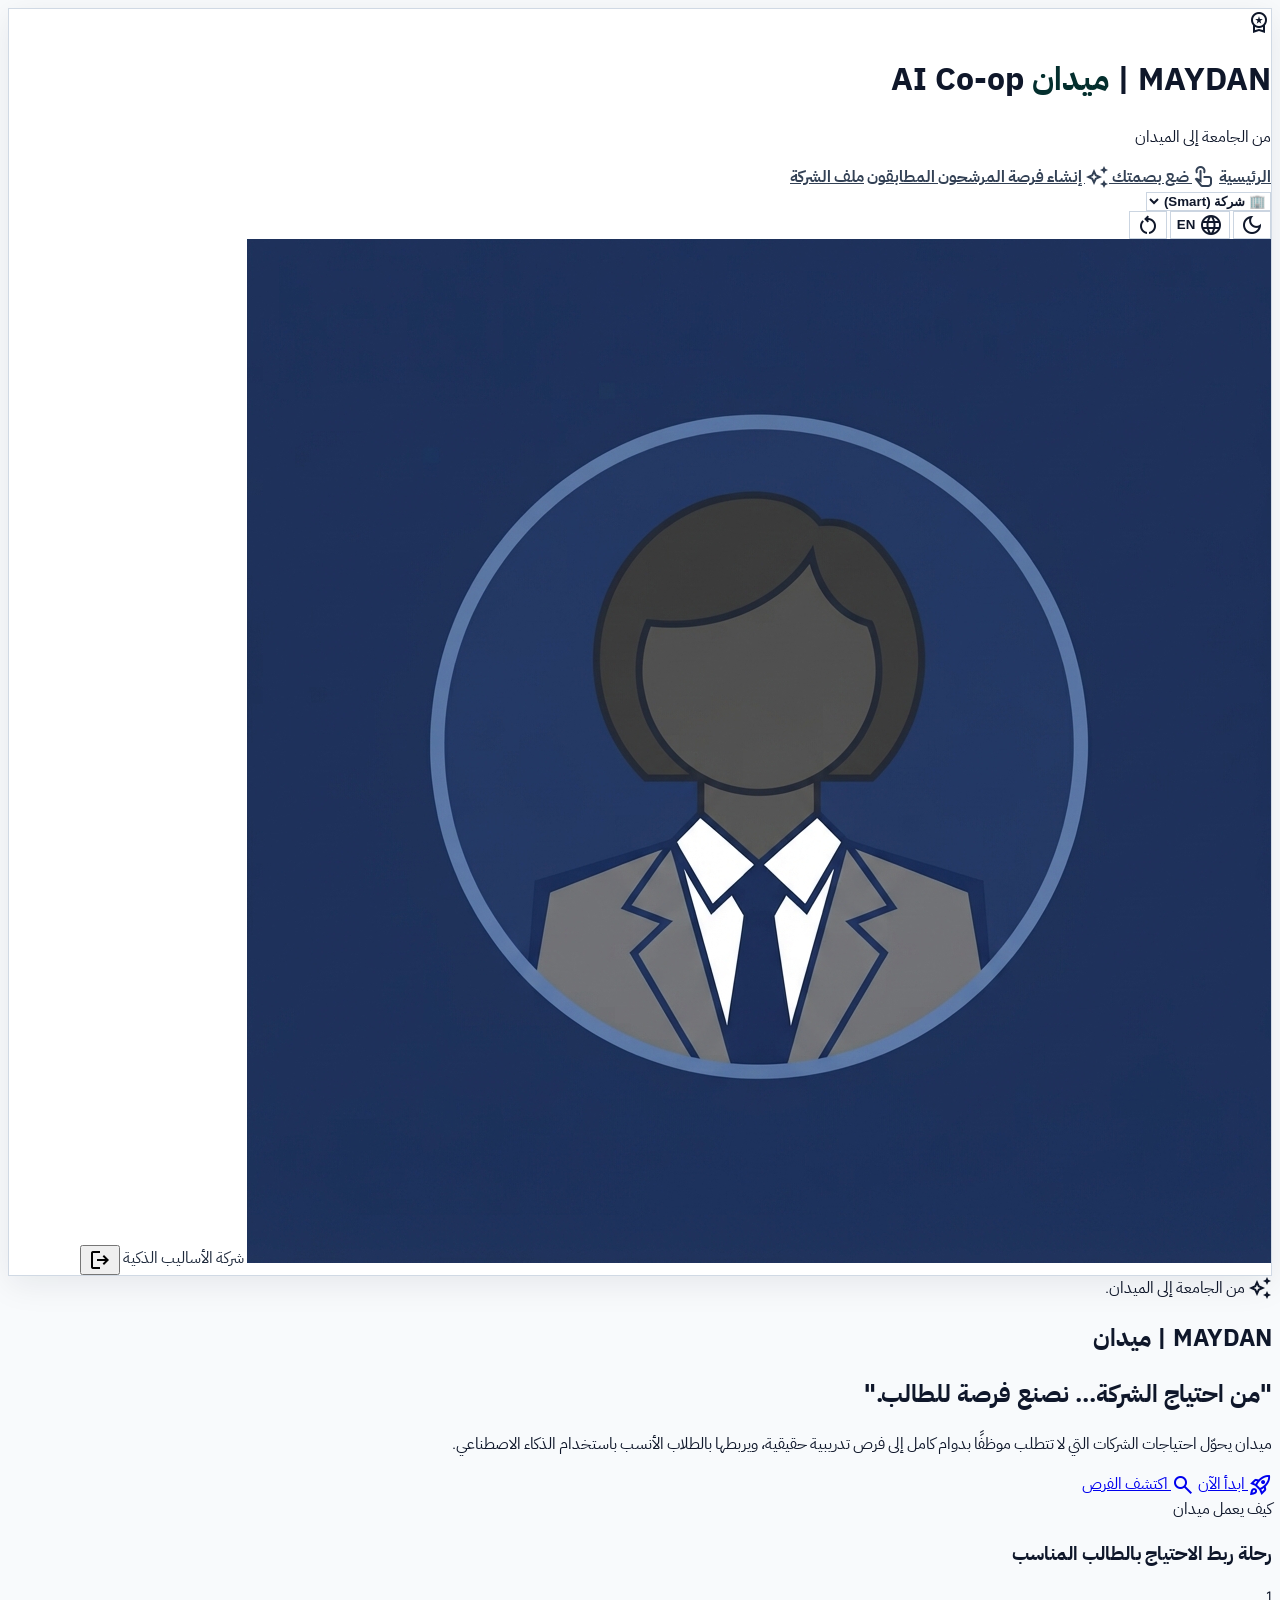
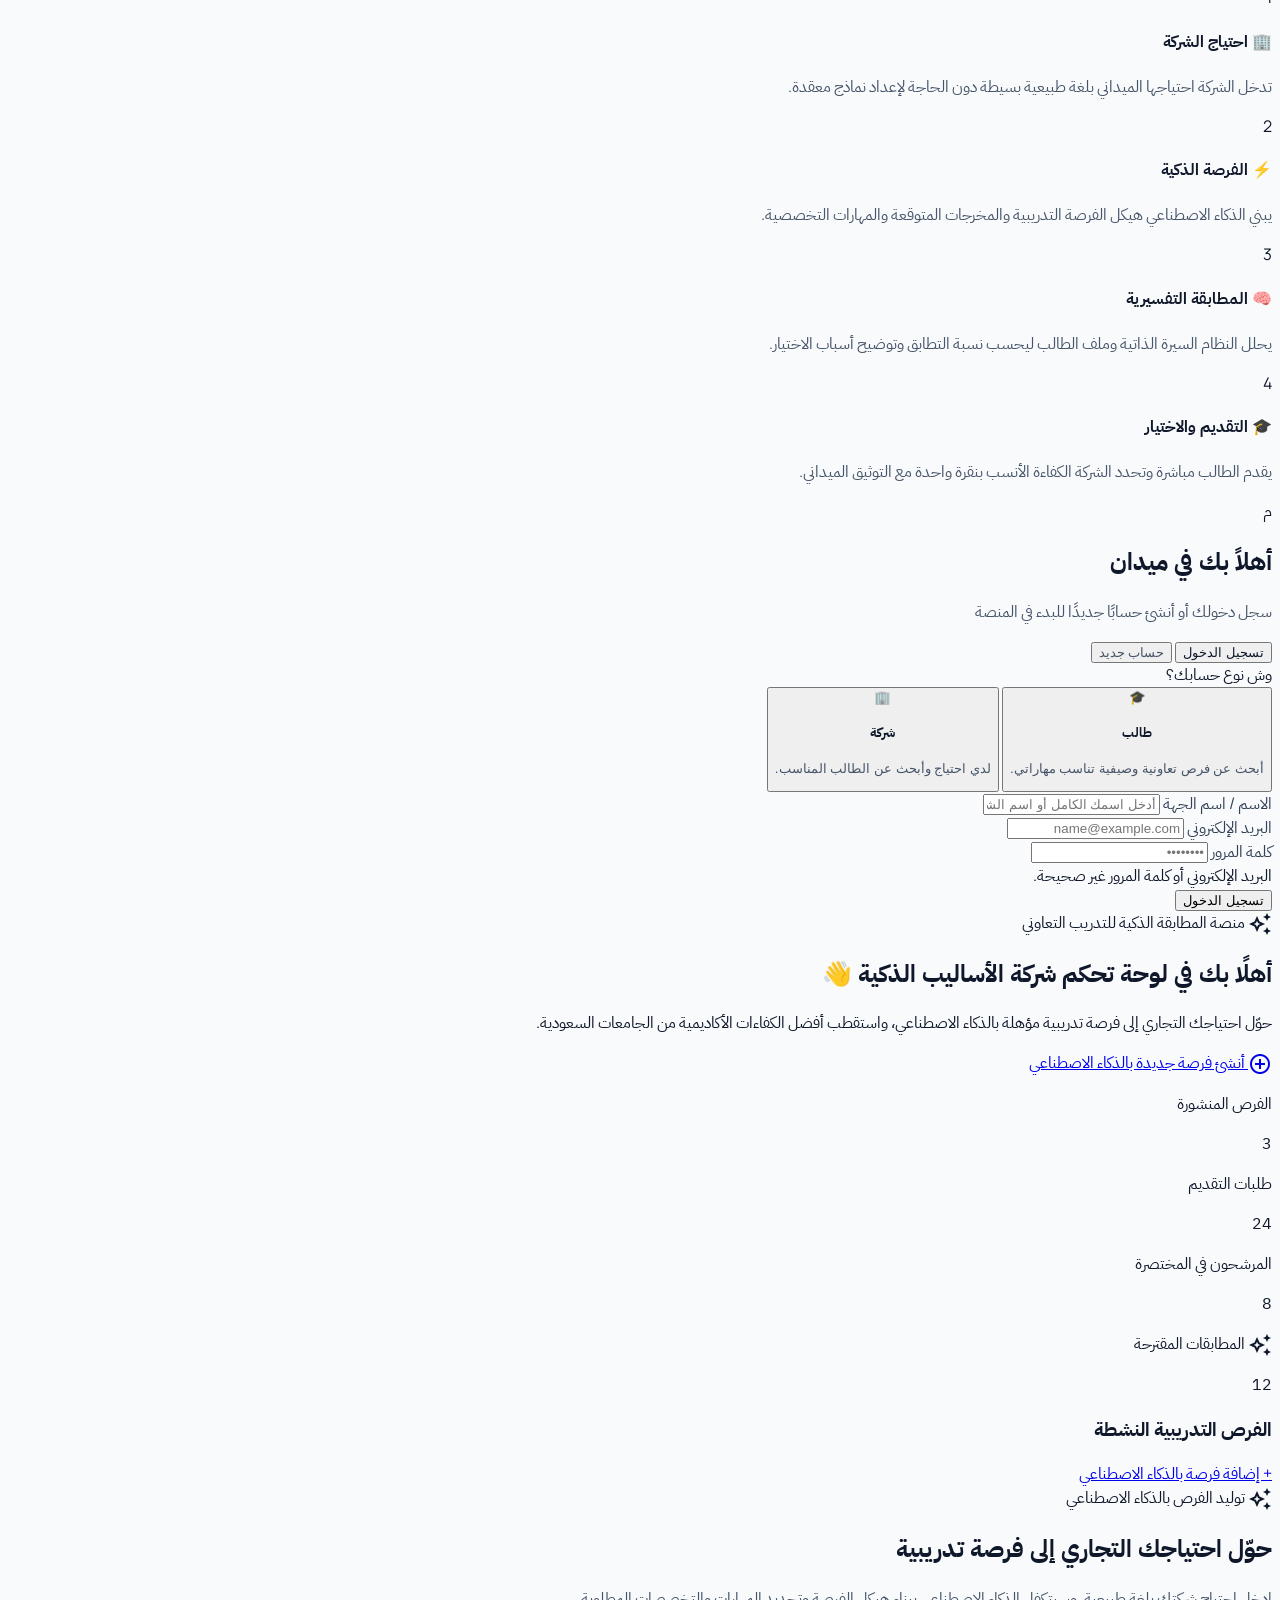
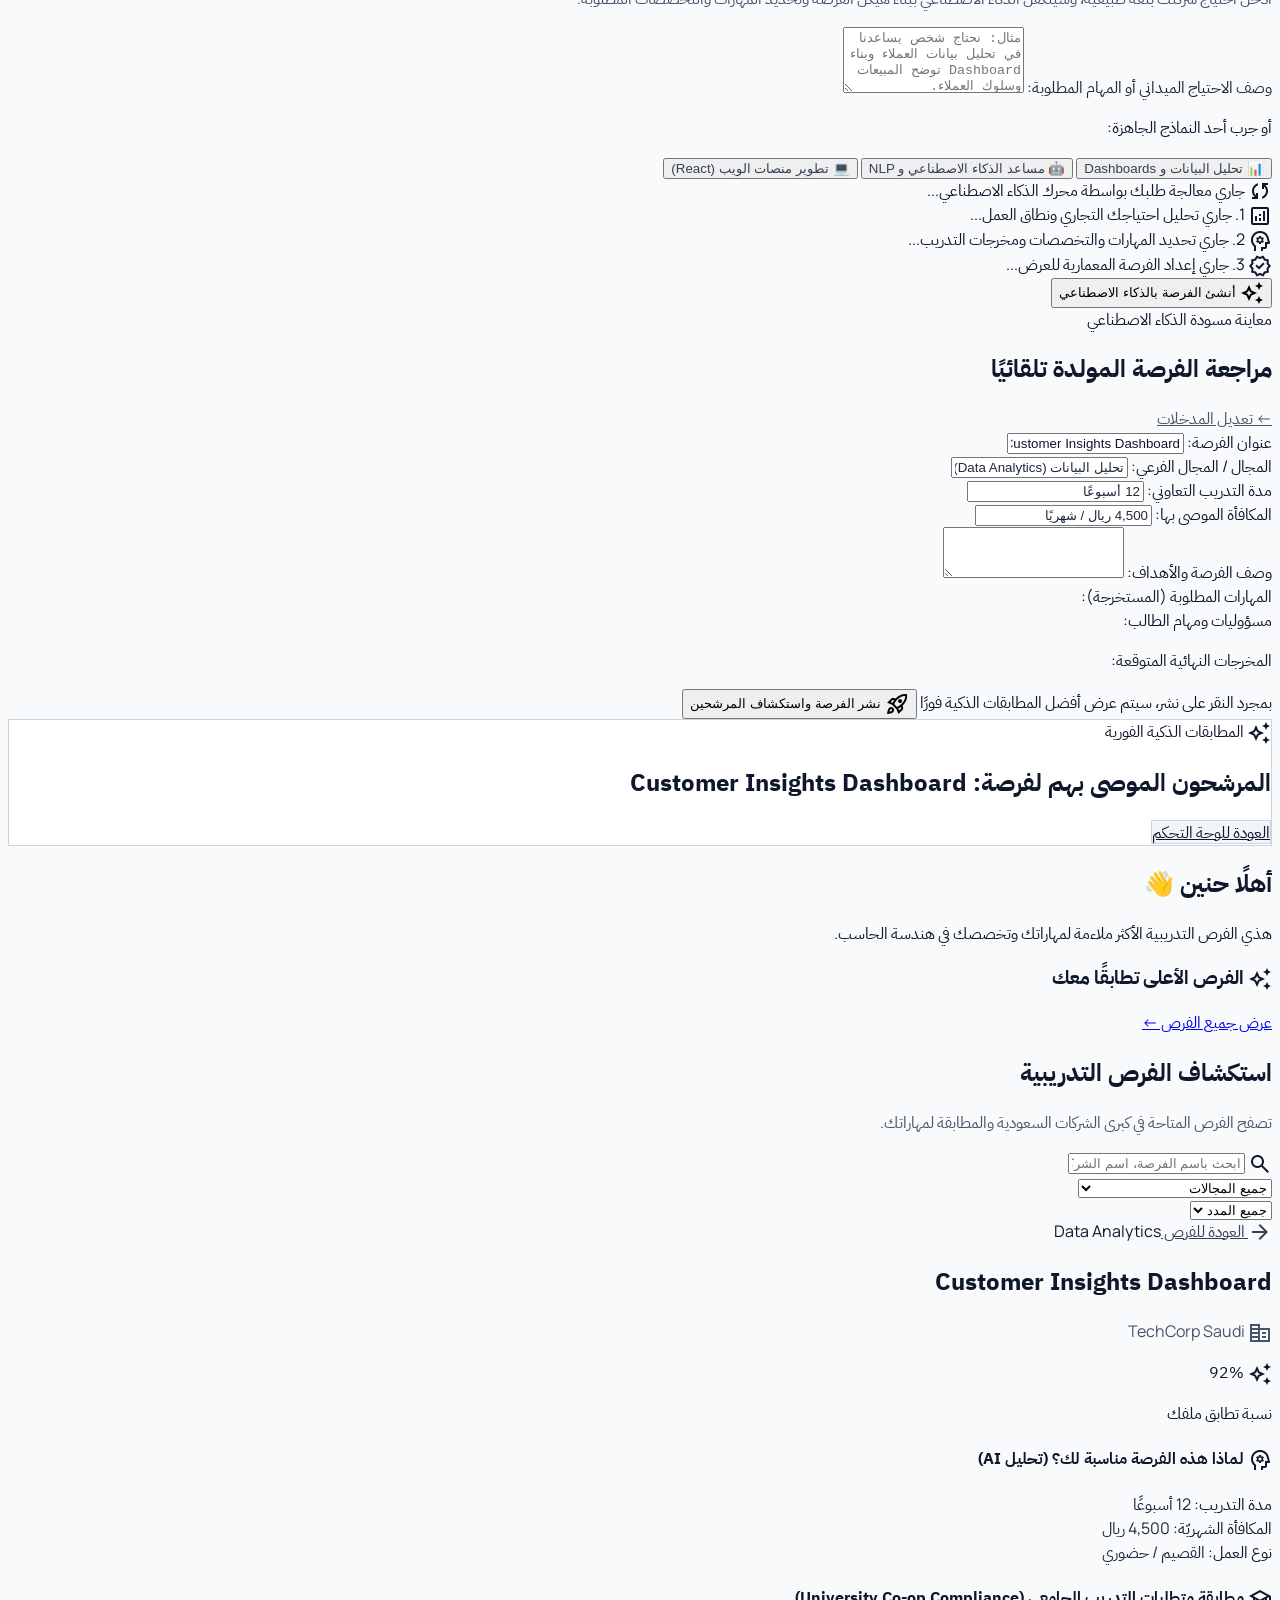
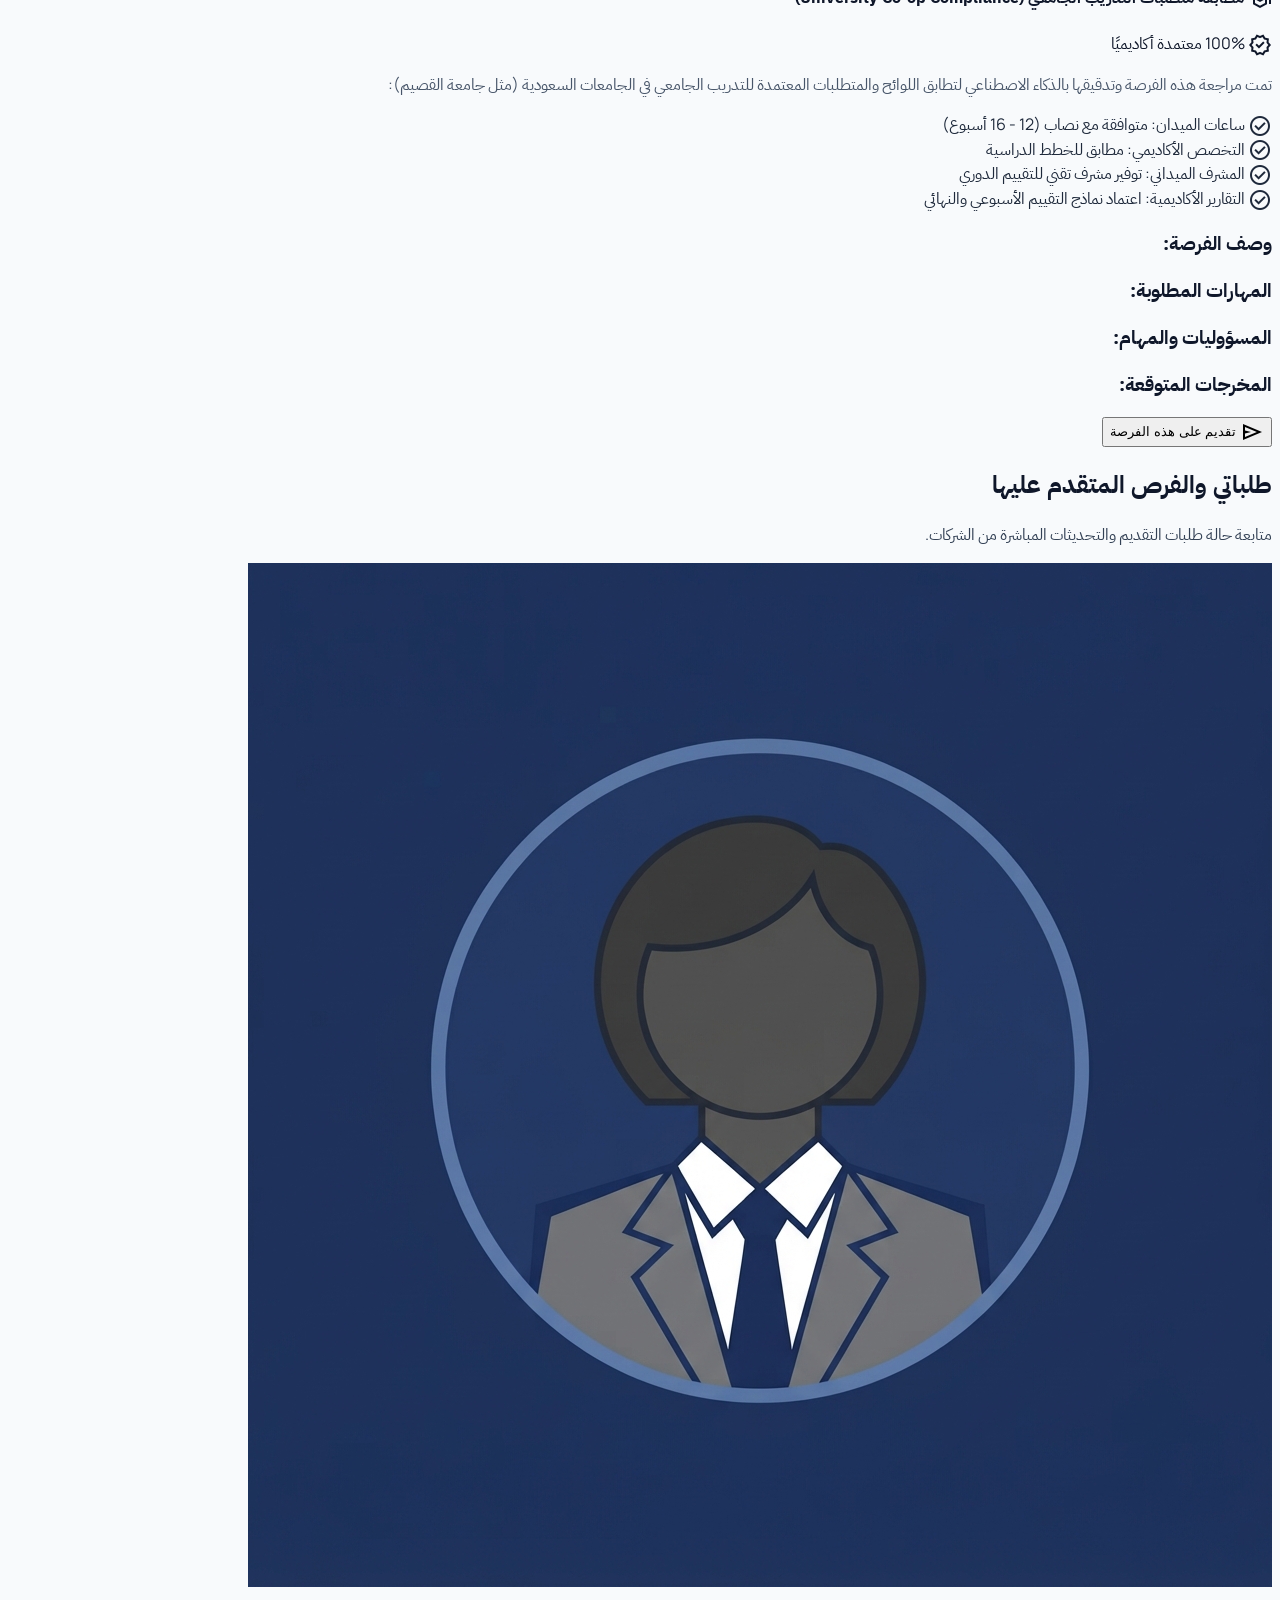
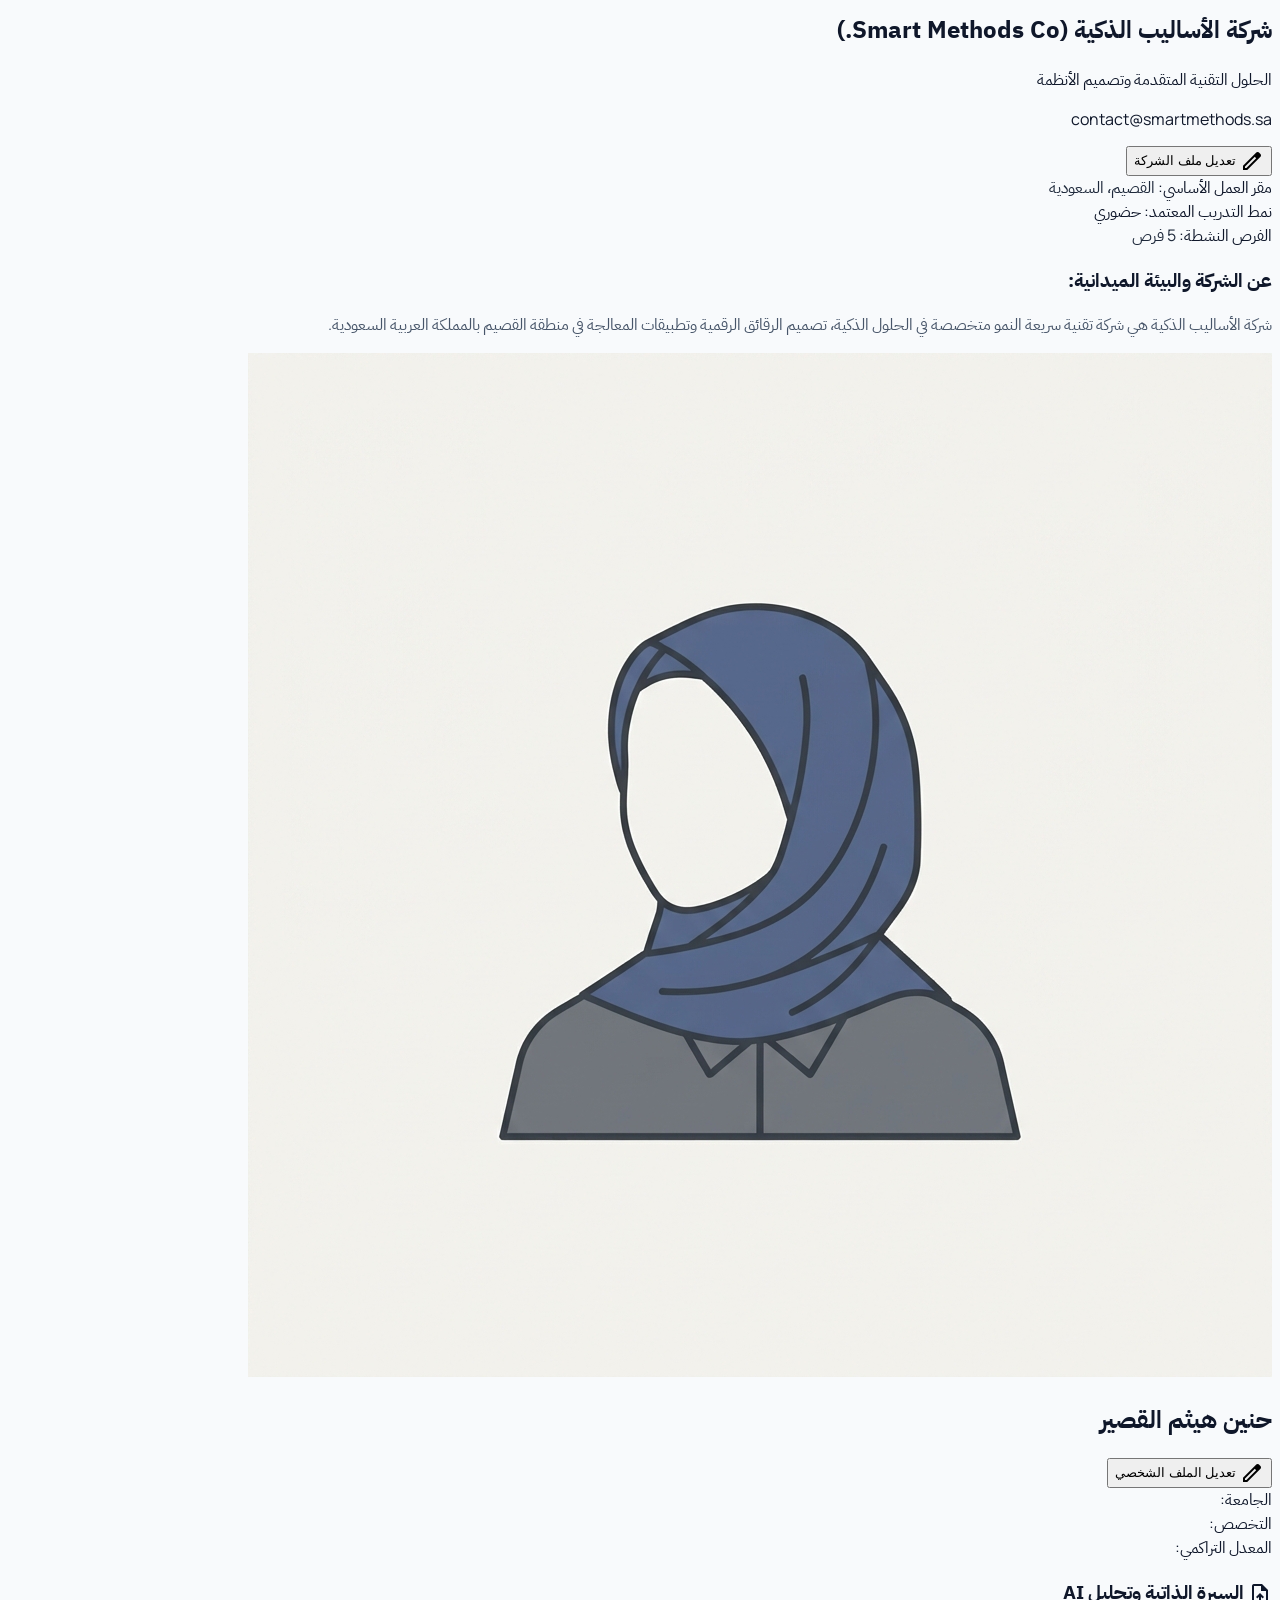
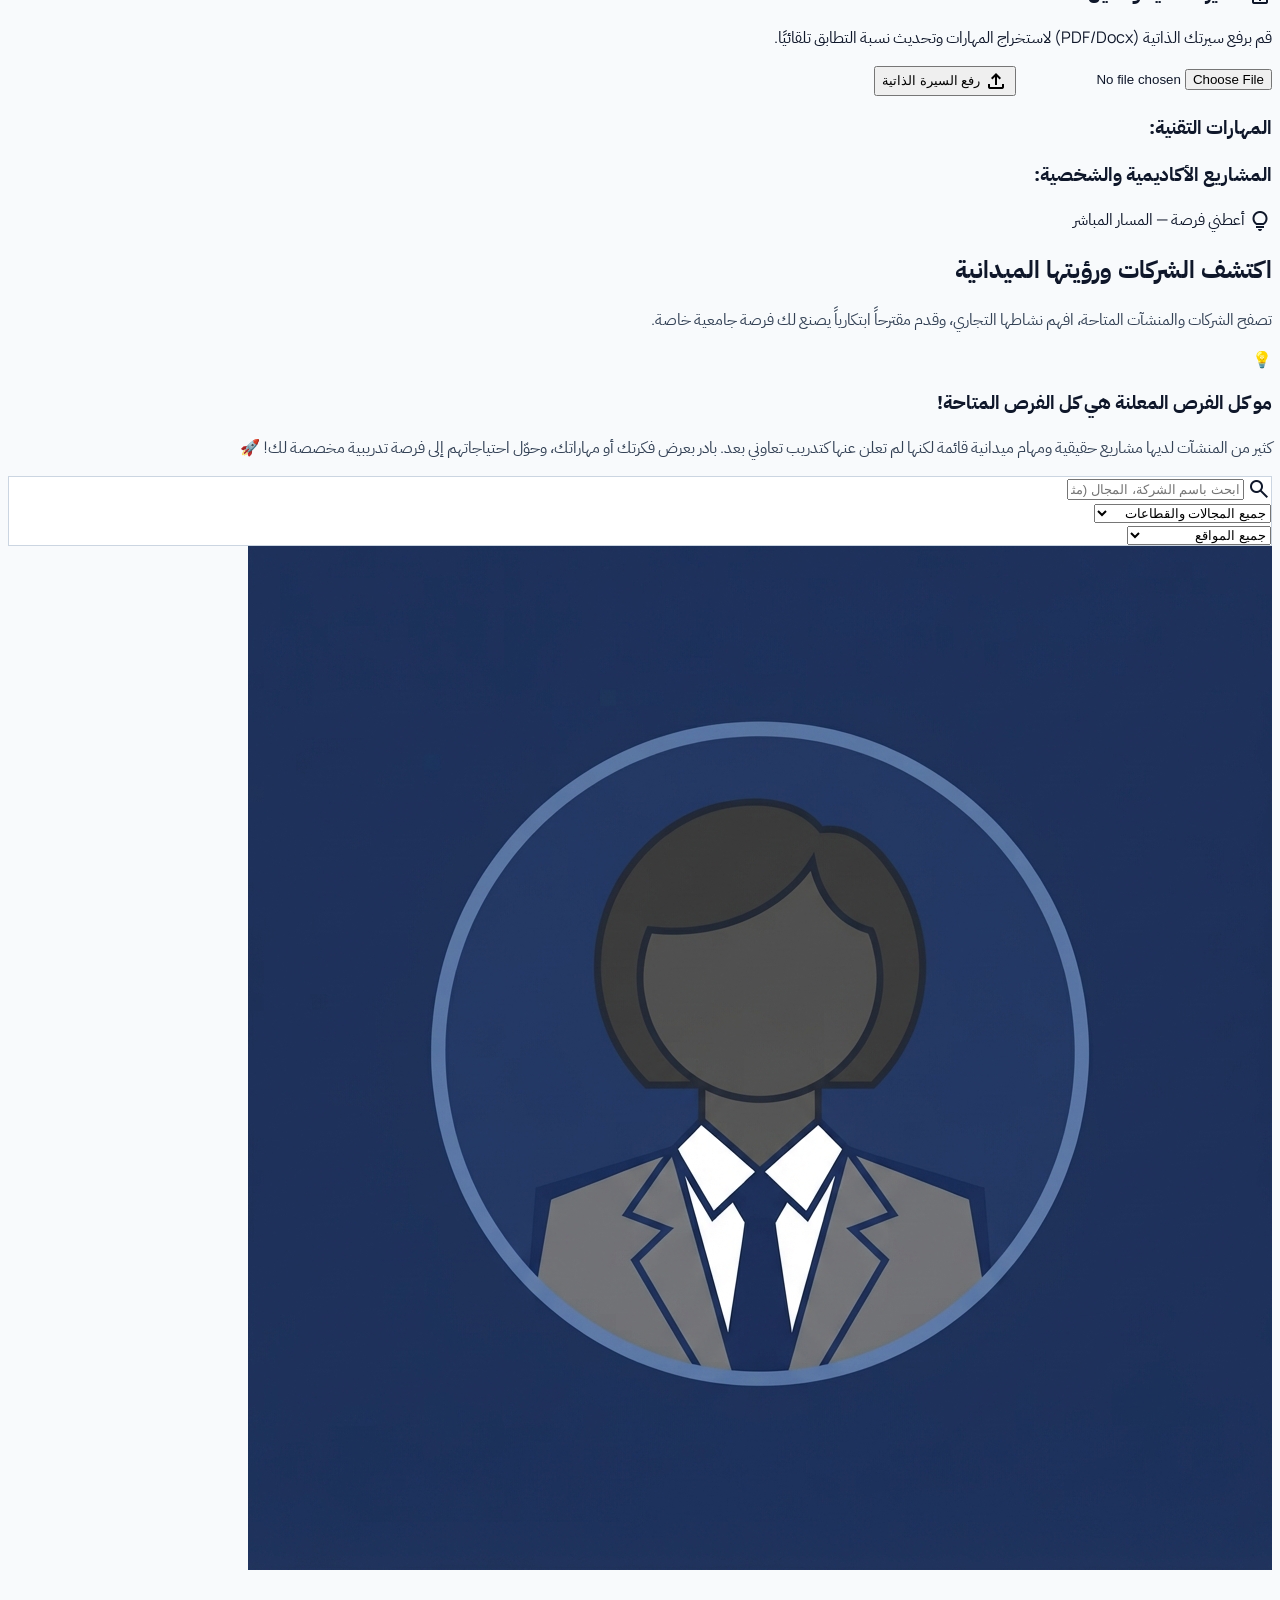
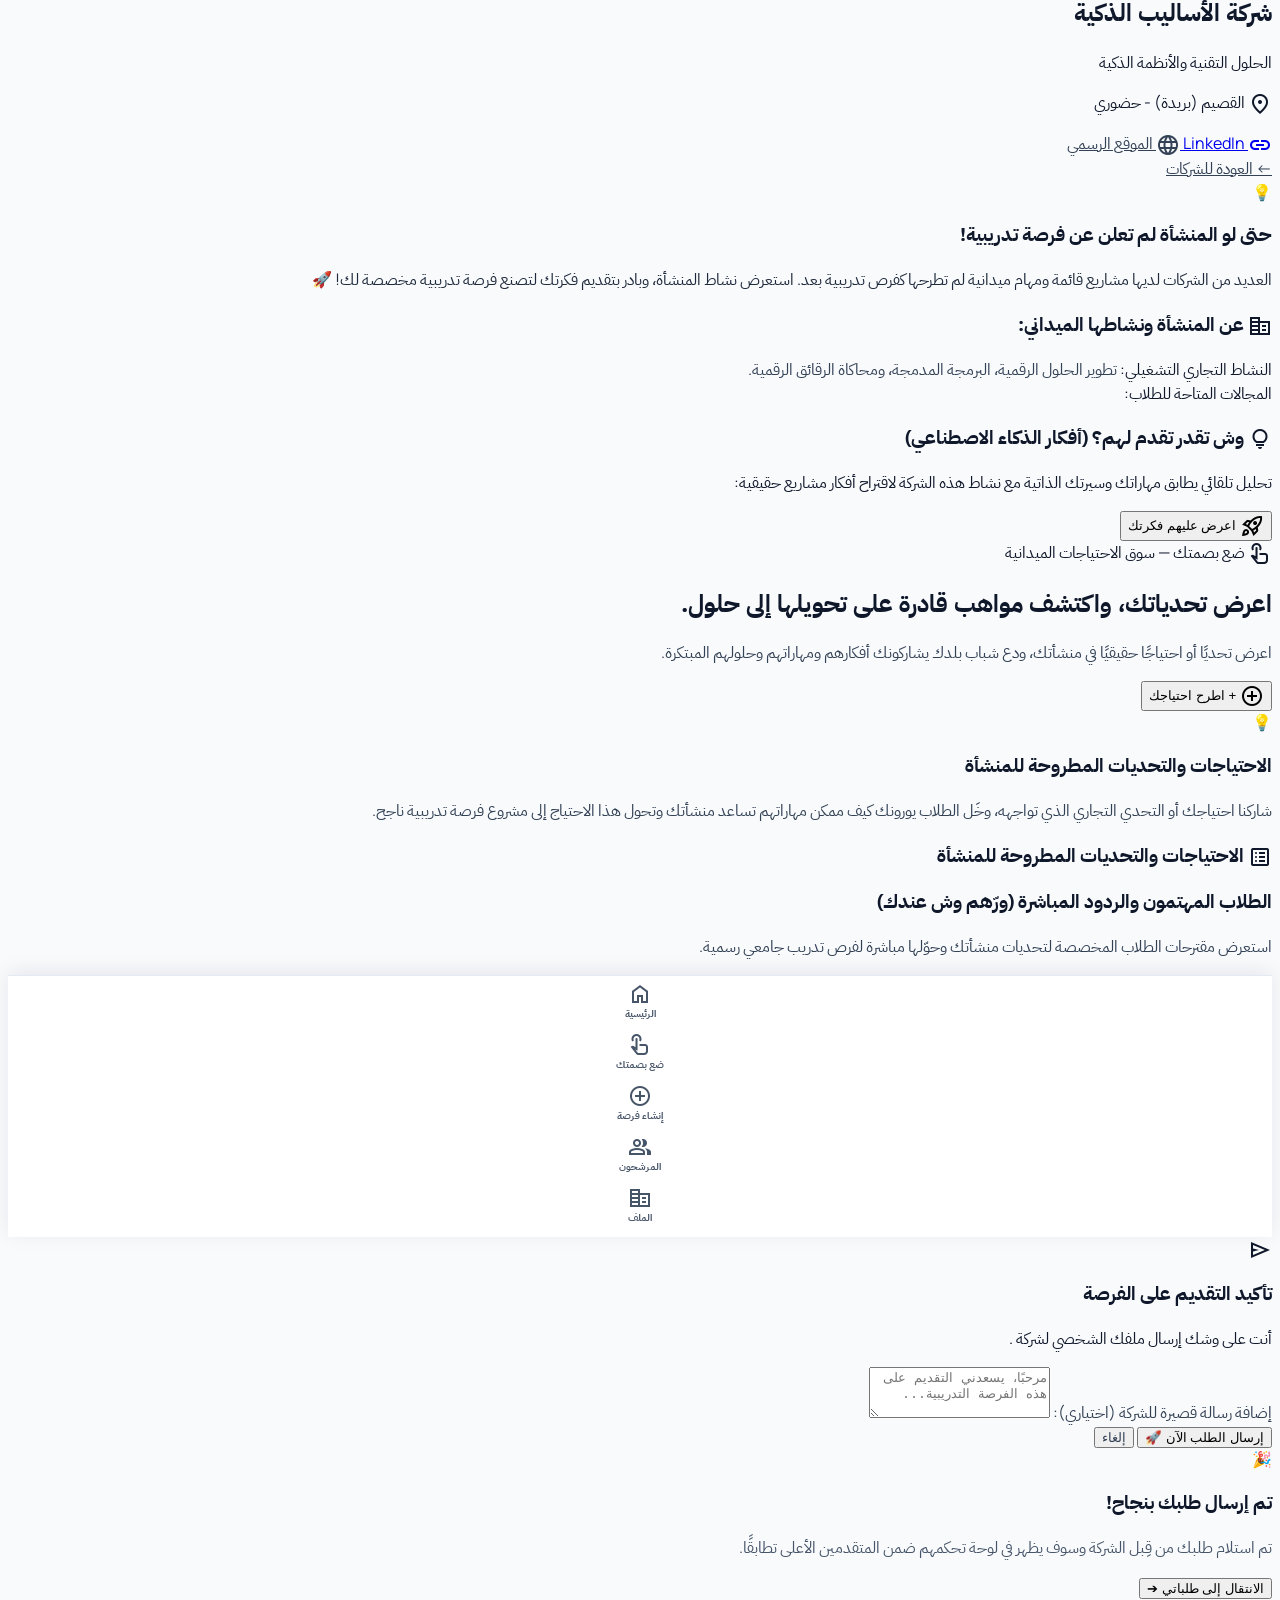
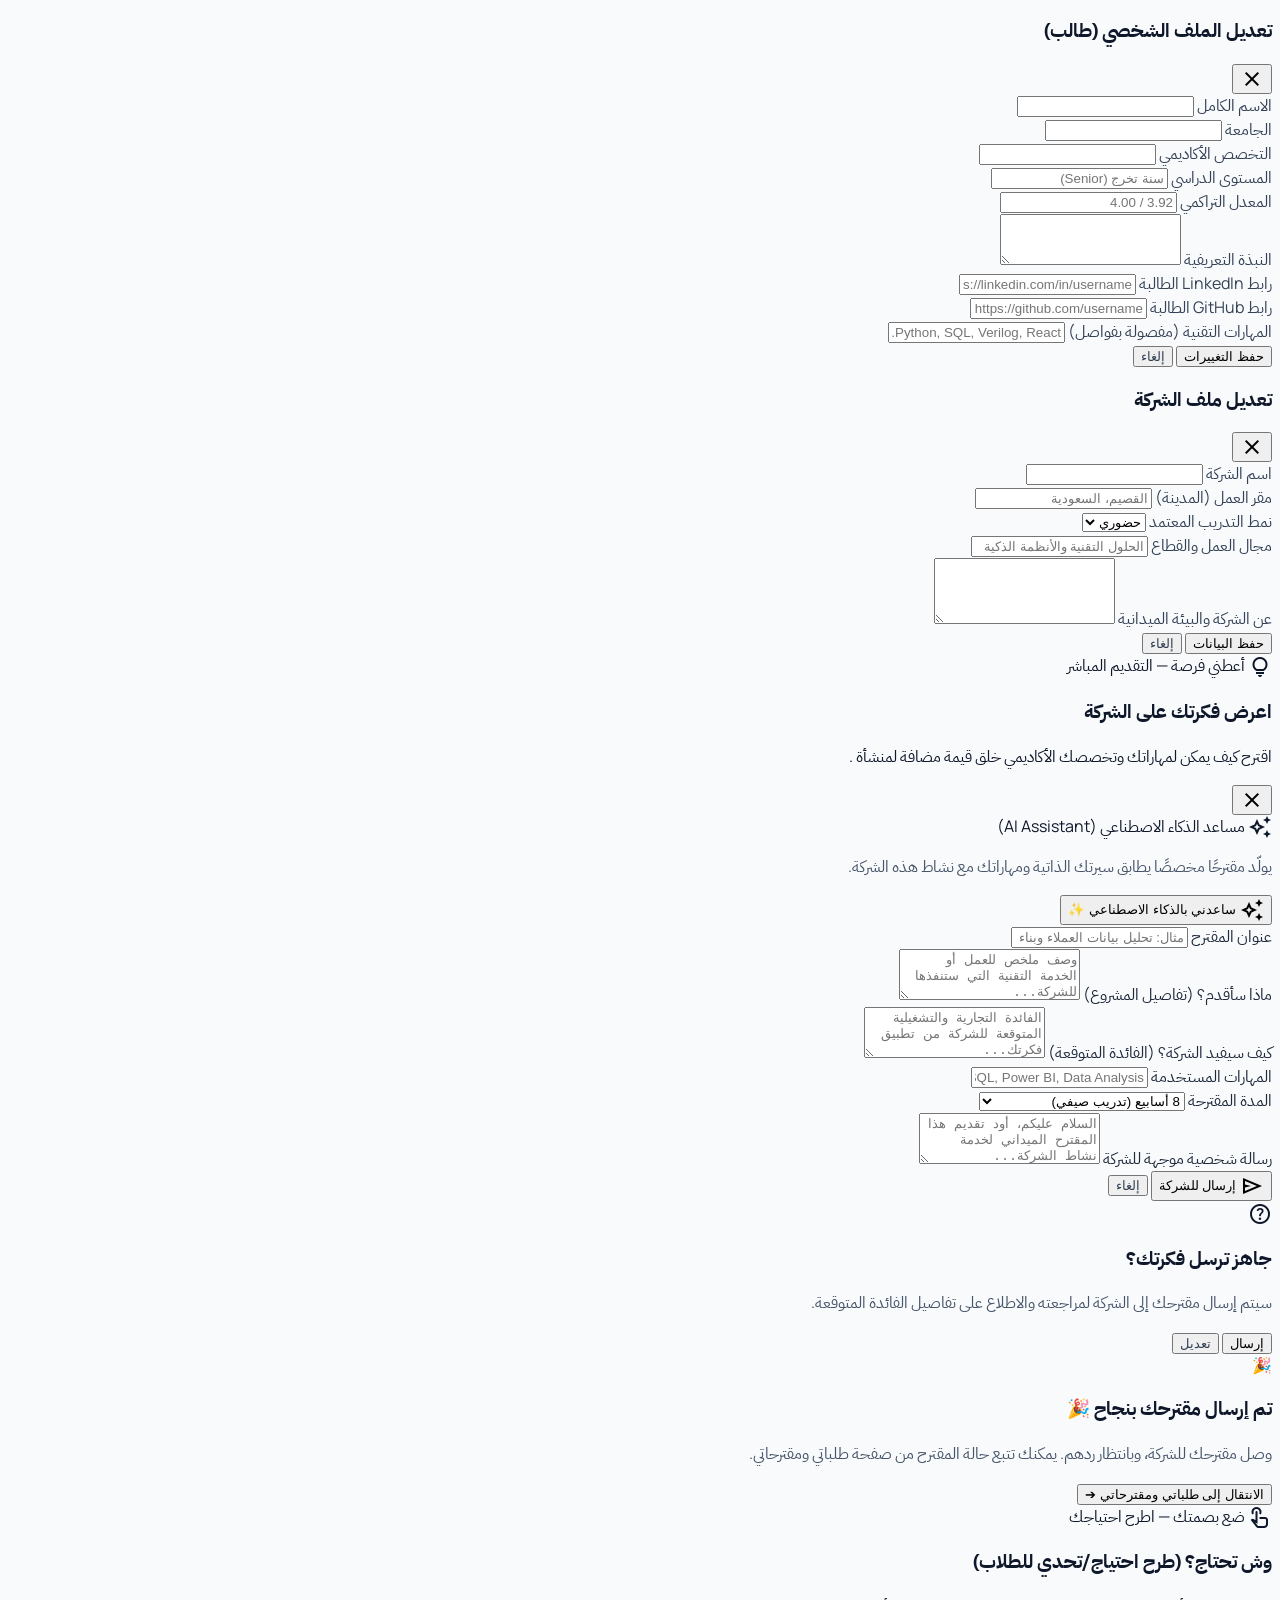
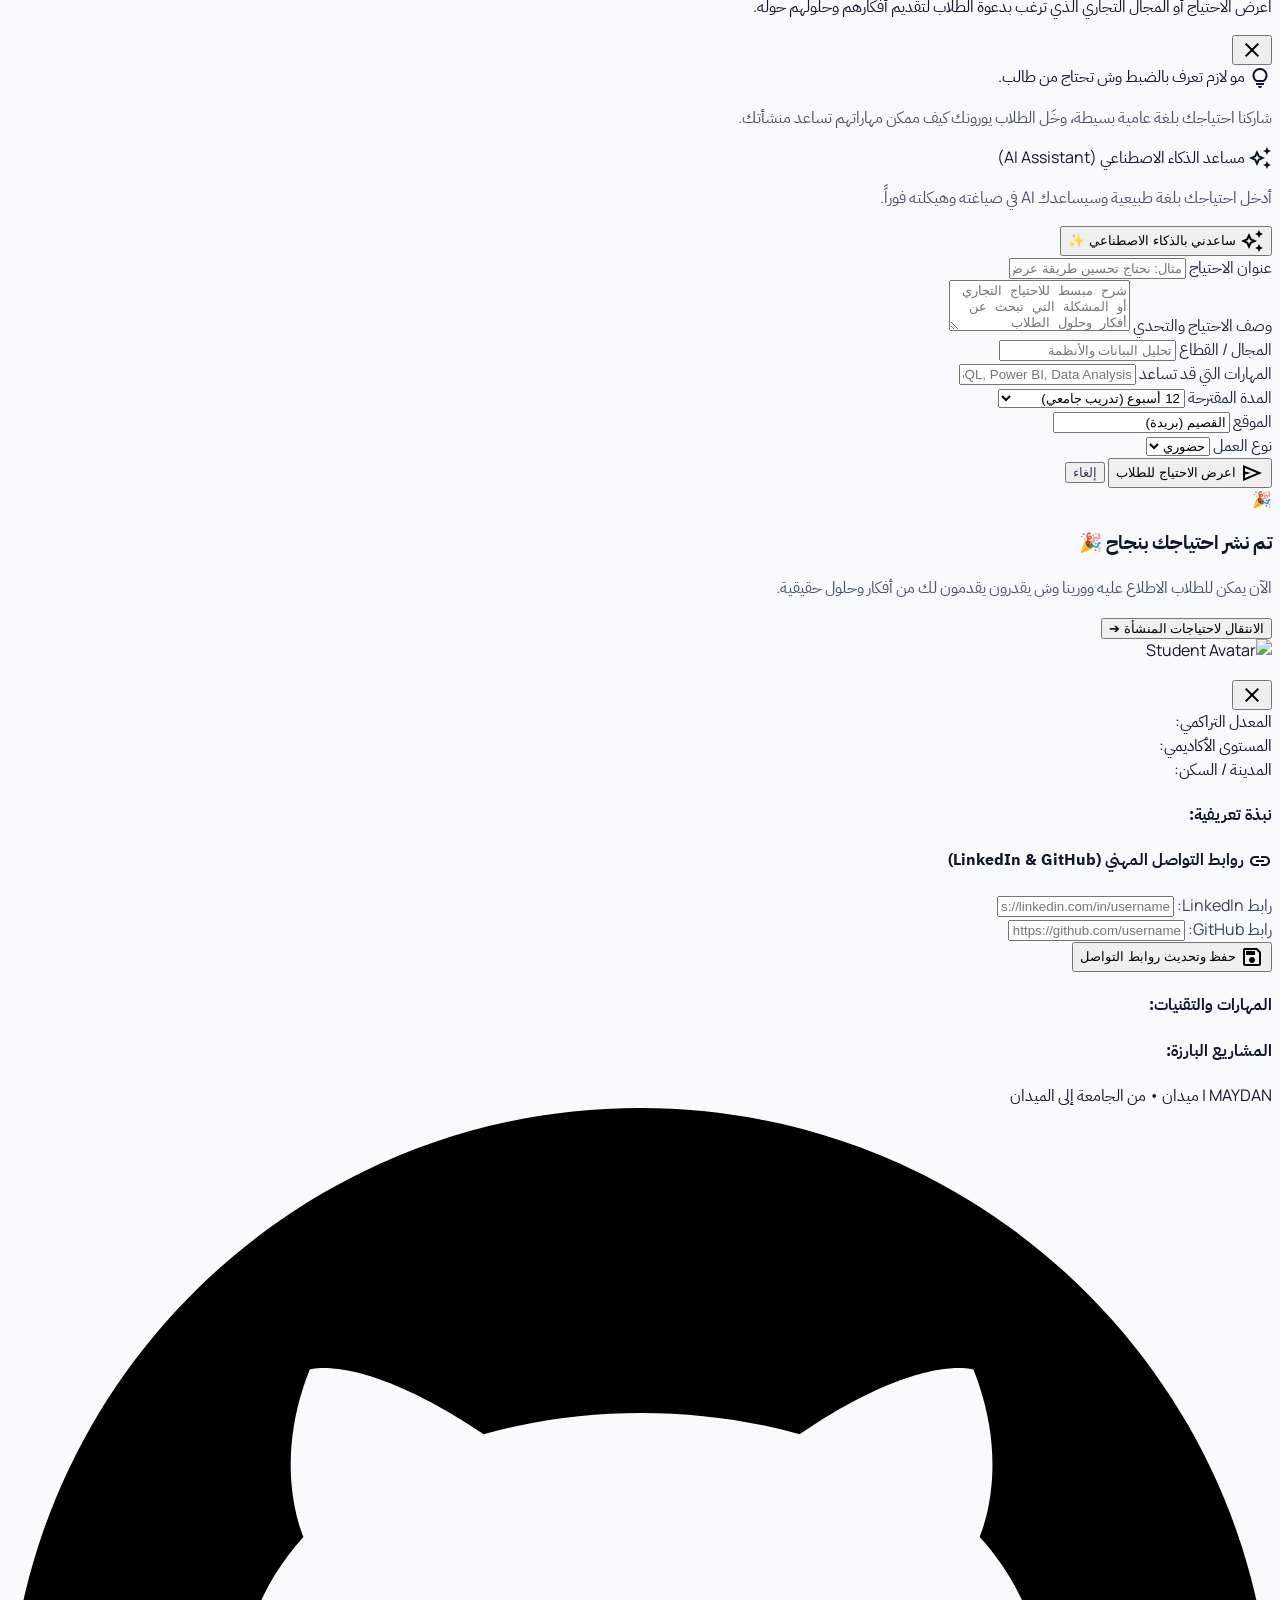
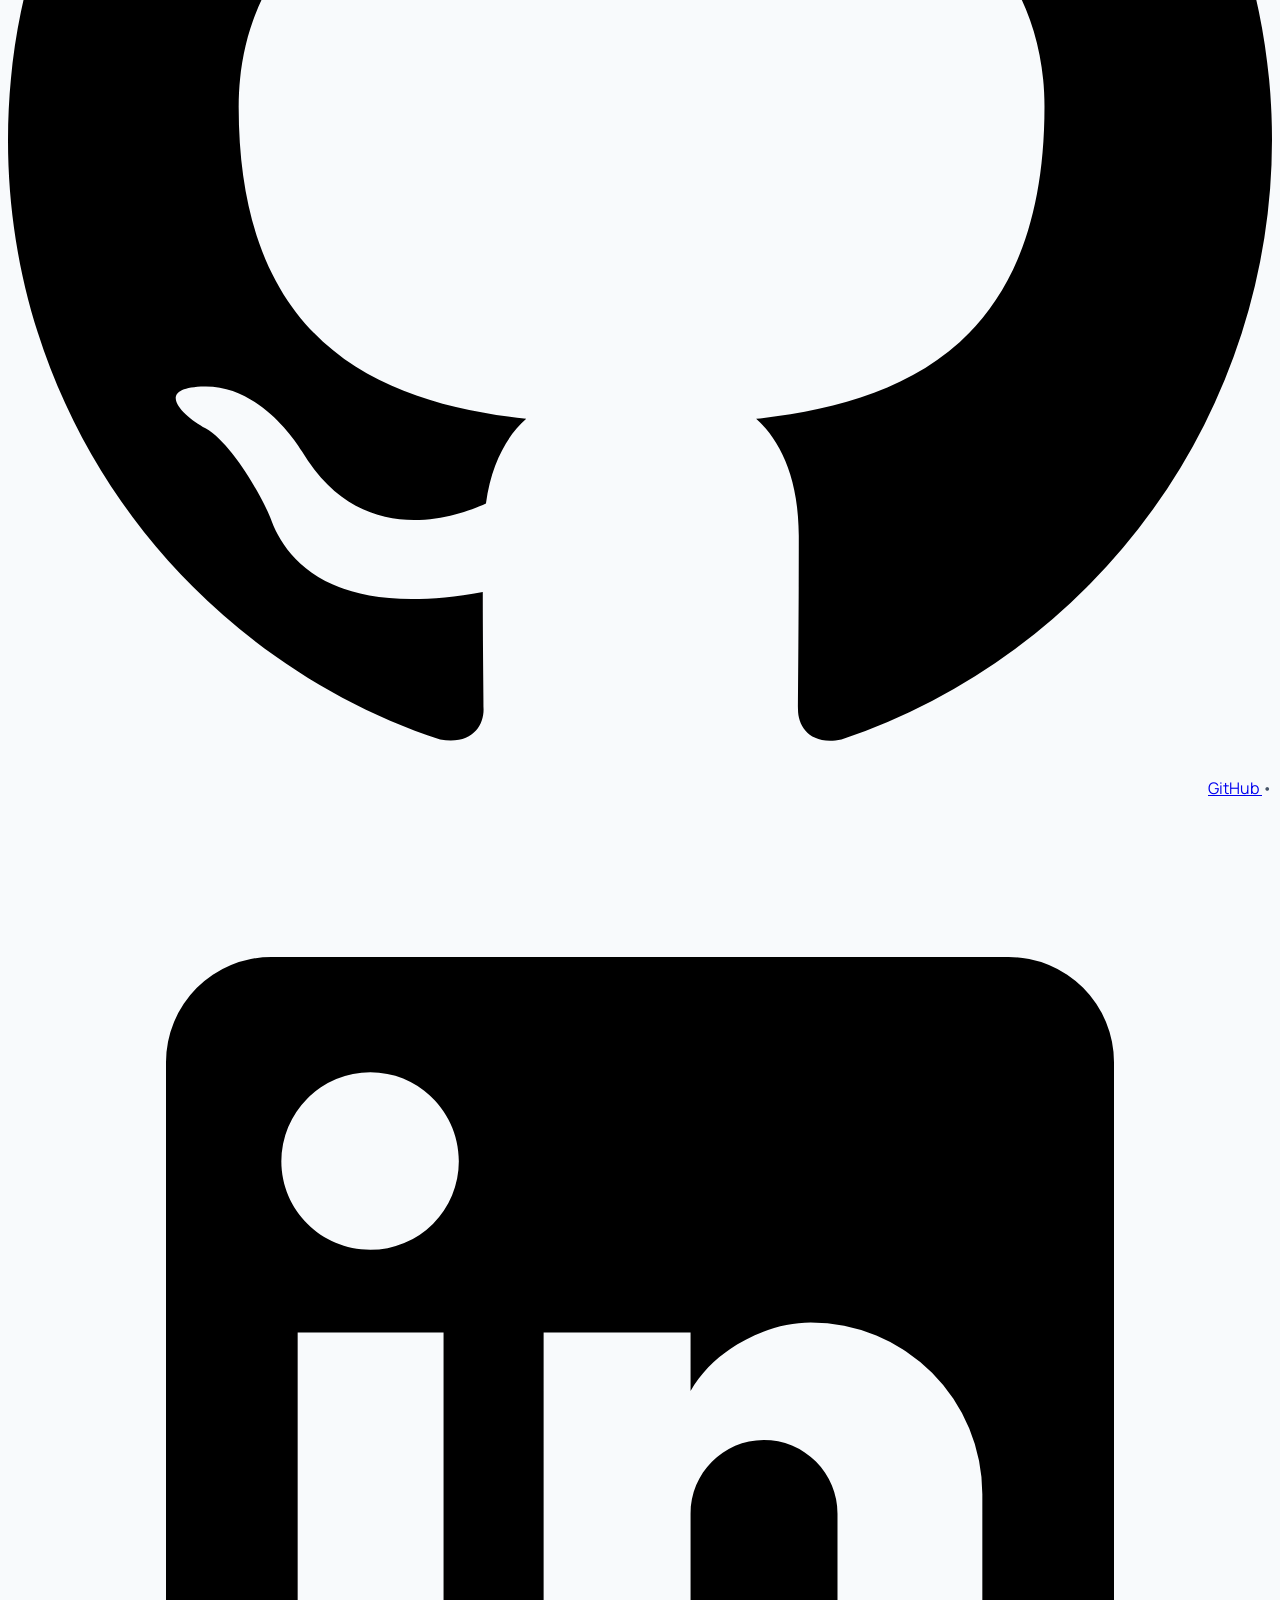
==== index.html @ dcf06115 "Ensure Arabic is default language and enhance Language Switcher visibility and interactivity on mobi" ====
<!DOCTYPE html>
<html dir="rtl" lang="ar" class="light">
<head>
  <meta charset="utf-8"/>
  <meta name="viewport" content="width=device-width, initial-scale=1.0"/>
  <title>MAYDAN | ميدان — من الجامعة إلى الميدان</title>
  
  <!-- Fonts & Icons -->
  <link rel="preconnect" href="https://fonts.googleapis.com">
  <link rel="preconnect" href="https://fonts.gstatic.com" crossorigin>
  <link href="https://fonts.googleapis.com/css2?family=IBM+Plex+Sans+Arabic:wght@400;500;600;700&family=Manrope:wght@400;500;600;700&display=swap" rel="stylesheet">
  <link href="https://fonts.googleapis.com/css2?family=Material+Symbols+Outlined:wght,FILL@100..700,0..1&display=swap" rel="stylesheet"/>
  
  <!-- Tailwind CSS CDN -->
  <script src="https://cdn.tailwindcss.com?plugins=forms,container-queries"></script>
  <script>
    tailwind.config = {
      darkMode: 'class'
    }
  </script>
  
  <!-- Custom Styles -->
  <link rel="stylesheet" href="css/custom.css?v=25">
</head>
<body class="bg-[#f7f9fb] text-[#191c1e] antialiased min-h-screen flex flex-col justify-between selection:bg-teal-500 selection:text-white">

  <!-- ==================== TOP FLOATING GLASS NAVBAR ==================== -->
  <header class="fixed top-0 left-0 right-0 z-50 mt-2 sm:mt-3 mx-auto w-[96%] sm:w-[94%] max-w-[1440px] px-2.5 sm:px-6 py-1.5 sm:py-2.5 glass-nav rounded-2xl md:rounded-full flex items-center justify-between transition-all">
    
    <!-- Logo & Slogan -->
    <div class="flex items-center gap-1.5 sm:gap-2.5 cursor-pointer group shrink-0" onclick="window.location.hash='landing-page'">
      <div class="w-8 h-8 sm:w-10 sm:h-10 rounded-xl sm:rounded-2xl bg-gradient-to-br from-teal-600 via-teal-800 to-slate-950 text-white flex items-center justify-center shadow-md border border-teal-400/30 shrink-0 group-hover:scale-105 transition-all">
        <span class="material-symbols-outlined text-lg sm:text-2xl text-teal-300 animate-ai-pulse">workspace_premium</span>
      </div>
      <div>
        <h1 class="text-sm sm:text-lg font-extrabold text-slate-900 dark:text-slate-100 tracking-tight font-headline flex items-center gap-1 sm:gap-1.5">
          <span class="text-slate-900 dark:text-white font-extrabold">MAYDAN</span> 
          <span class="text-slate-400 dark:text-slate-600 font-bold">|</span> 
          <span class="text-teal-950 dark:text-teal-300 font-black text-sm sm:text-lg">ميدان</span>
          <span class="text-[9px] sm:text-[10px] font-semibold px-1.5 sm:px-2 py-0.5 bg-teal-100 dark:bg-teal-900/60 text-teal-900 dark:text-teal-300 rounded-full border border-teal-300 dark:border-teal-800 hidden sm:inline-block">AI Co-op</span>
        </h1>
        <p class="text-[11px] text-slate-500 dark:text-slate-400 font-medium hidden sm:block">من الجامعة إلى الميدان</p>
      </div>
    </div>

    <!-- Single Role-Aware Navigation Container (Dynamically rendered in app.js) -->
    <nav id="main-nav-links" class="hidden md:flex items-center gap-1 sm:gap-2 text-xs font-bold mx-auto">
      <!-- Injected Dynamically by MAYDAN_APP -->
    </nav>

    <!-- Right Controls: Demo Role Toggle, Dark Mode, Lang Toggle & User Badge -->
    <div class="flex items-center gap-1 sm:gap-2 shrink-0">
      
      <!-- Role Selector Dropdown -->
      <div class="relative flex items-center bg-slate-100/90 dark:bg-slate-800 rounded-full p-0.5 sm:p-1 border border-slate-200 dark:border-slate-700 text-xs font-semibold shrink-0">
        <select id="demo-role-select" class="bg-white dark:bg-slate-900 text-slate-800 dark:text-slate-100 text-[10px] sm:text-xs font-bold rounded-full py-1 sm:py-1.5 px-1.5 sm:px-3 focus:ring-2 focus:ring-teal-500 cursor-pointer shadow-sm outline-none max-w-[100px] sm:max-w-none truncate">
          <option value="company">🏢 شركة (Smart)</option>
          <option value="student">🎓 طالبة (حنين)</option>
        </select>
      </div>

      <!-- Dark Mode Toggle Button -->
      <button id="theme-toggle-btn" type="button" title="تبديل الوضع الليلي / الفاتح" class="w-7 h-7 sm:w-8.5 sm:h-8.5 bg-slate-100 dark:bg-slate-800 hover:bg-slate-200 dark:hover:bg-slate-700 text-slate-600 dark:text-slate-300 rounded-full border border-slate-200 dark:border-slate-700 transition-colors flex items-center justify-center shrink-0">
        <span id="theme-icon" class="material-symbols-outlined text-sm sm:text-base">dark_mode</span>
      </button>

      <!-- Language Toggle Button -->
      <button id="lang-toggle-btn" type="button" title="Switch Language / تغيير اللغة" class="h-7.5 sm:h-8.5 px-2 sm:px-3 bg-teal-50 dark:bg-teal-950/70 hover:bg-teal-100 dark:hover:bg-teal-900/60 text-teal-800 dark:text-teal-200 font-extrabold rounded-full border border-teal-300 dark:border-teal-700 text-xs transition-all shadow-sm flex items-center gap-1 shrink-0">
        <span class="material-symbols-outlined text-sm text-teal-600 dark:text-teal-400">language</span>
        <span id="lang-label">EN</span>
      </button>

      <!-- Quick Reset Button -->
      <button id="demo-reset-btn" type="button" title="إعادة ضبط البيانات" class="w-7 h-7 sm:w-8.5 sm:h-8.5 bg-slate-100 dark:bg-slate-800 hover:bg-slate-200 dark:hover:bg-slate-700 text-slate-600 dark:text-slate-300 rounded-full border border-slate-200 dark:border-slate-700 transition-colors flex items-center justify-center shrink-0">
        <span class="material-symbols-outlined text-sm sm:text-base">restart_alt</span>
      </button>

      <!-- Active User Badge -->
      <div id="nav-user-badge" class="hidden lg:flex items-center gap-2 pr-2 border-r border-slate-200 dark:border-slate-700 shrink-0">
        <!-- Injected dynamically -->
      </div>
    </div>

  </header>

  <!-- ==================== MAIN CONTENT CONTAINER ==================== -->
  <main class="pt-20 sm:pt-24 md:pt-28 pb-28 md:pb-16 px-3 sm:px-6 lg:px-8 max-w-[1440px] mx-auto w-full flex-grow">

    <!-- ==================== VIEW 0: MAYDAN LANDING PAGE ==================== -->
    <section id="view-landing-page" class="view-panel space-y-16 py-4">
      
      <!-- Hero Section -->
      <div class="relative bg-gradient-to-br from-slate-950 via-slate-900 to-teal-950 text-white rounded-3xl p-8 sm:p-14 shadow-2xl overflow-hidden text-center space-y-8">
        <div class="absolute top-0 right-0 -mr-20 -mt-20 w-96 h-96 bg-teal-500/20 rounded-full blur-3xl pointer-events-none"></div>
        <div class="absolute bottom-0 left-0 -ml-20 -mb-20 w-96 h-96 bg-emerald-500/15 rounded-full blur-3xl pointer-events-none"></div>

        <div class="relative z-10 space-y-6 max-w-4xl mx-auto">
          
          <div class="inline-flex items-center gap-2 px-4 py-1.5 bg-teal-500/20 text-teal-300 border border-teal-500/30 rounded-full text-xs font-semibold backdrop-blur-md">
            <span class="material-symbols-outlined text-sm text-teal-400">auto_awesome</span>
            من الجامعة إلى الميدان.
          </div>

          <div class="space-y-3">
            <h1 class="text-4xl sm:text-6xl font-extrabold tracking-tight font-headline text-white">
              MAYDAN | <span class="text-teal-400">ميدان</span>
            </h1>
            <h2 class="text-2xl sm:text-4xl font-bold text-teal-300 font-headline pt-1">
              "من احتياج الشركة... نصنع فرصة للطالب."
            </h2>
          </div>

          <p class="text-base sm:text-lg text-slate-300 font-medium leading-relaxed max-w-3xl mx-auto">
            ميدان يحوّل احتياجات الشركات التي لا تتطلب موظفًا بدوام كامل إلى فرص تدريبية حقيقية، ويربطها بالطلاب الأنسب باستخدام الذكاء الاصطناعي.
          </p>

          <div class="flex flex-col sm:flex-row items-center justify-center gap-4 pt-4">
            <a href="#auth" class="w-full sm:w-auto px-8 py-4 bg-teal-500 hover:bg-teal-400 text-slate-950 font-bold rounded-2xl text-base shadow-lg shadow-teal-500/25 transition-all transform hover:-translate-y-0.5 flex items-center justify-center gap-2">
              <span class="material-symbols-outlined text-lg">rocket_launch</span>
              ابدأ الآن
            </a>
            <a href="#student-marketplace" class="w-full sm:w-auto px-8 py-4 bg-white/10 hover:bg-white/20 text-white font-bold rounded-2xl text-base backdrop-blur-md border border-white/20 transition-all flex items-center justify-center gap-2">
              <span class="material-symbols-outlined text-lg">search</span>
              اكتشف الفرص
            </a>
          </div>

        </div>
      </div>

      <!-- Marketplace Core Value Proposition Flow -->
      <div class="space-y-8">
        <div class="text-center space-y-2 max-w-2xl mx-auto">
          <span class="text-xs font-bold text-teal-600 uppercase tracking-widest">كيف يعمل ميدان</span>
          <h3 class="text-2xl sm:text-3xl font-bold text-slate-900 font-headline">رحلة ربط الاحتياج بالطالب المناسب</h3>
        </div>

        <div class="grid grid-cols-1 md:grid-cols-4 gap-6">
          <div class="bg-white rounded-2xl p-6 border border-slate-200/80 shadow-sm space-y-3 relative">
            <div class="w-12 h-12 rounded-xl bg-teal-50 text-teal-700 font-bold flex items-center justify-center text-xl">1</div>
            <h4 class="font-bold text-slate-900 text-lg">🏢 احتياج الشركة</h4>
            <p class="text-slate-600 text-xs leading-relaxed">تدخل الشركة احتياجها الميداني بلغة طبيعية بسيطة دون الحاجة لإعداد نماذج معقدة.</p>
          </div>

          <div class="bg-white rounded-2xl p-6 border border-slate-200/80 shadow-sm space-y-3 relative">
            <div class="w-12 h-12 rounded-xl bg-teal-50 text-teal-700 font-bold flex items-center justify-center text-xl">2</div>
            <h4 class="font-bold text-slate-900 text-lg">⚡ الفرصة الذكية</h4>
            <p class="text-slate-600 text-xs leading-relaxed">يبني الذكاء الاصطناعي هيكل الفرصة التدريبية والمخرجات المتوقعة والمهارات التخصصية.</p>
          </div>

          <div class="bg-white rounded-2xl p-6 border border-slate-200/80 shadow-sm space-y-3 relative">
            <div class="w-12 h-12 rounded-xl bg-teal-50 text-teal-700 font-bold flex items-center justify-center text-xl">3</div>
            <h4 class="font-bold text-slate-900 text-lg">🧠 المطابقة التفسيرية</h4>
            <p class="text-slate-600 text-xs leading-relaxed">يحلل النظام السيرة الذاتية وملف الطالب ليحسب نسبة التطابق وتوضيح أسباب الاختيار.</p>
          </div>

          <div class="bg-white rounded-2xl p-6 border border-slate-200/80 shadow-sm space-y-3 relative">
            <div class="w-12 h-12 rounded-xl bg-teal-50 text-teal-700 font-bold flex items-center justify-center text-xl">4</div>
            <h4 class="font-bold text-slate-900 text-lg">🎓 التقديم والاختيار</h4>
            <p class="text-slate-600 text-xs leading-relaxed">يقدم الطالب مباشرة وتحدد الشركة الكفاءة الأنسب بنقرة واحدة مع التوثيق الميداني.</p>
          </div>
        </div>
      </div>

    </section>

    <!-- ==================== VIEW AUTH: AUTHENTICATION & ROLE SIGNUP ==================== -->
    <section id="view-auth" class="view-panel hidden max-w-xl mx-auto space-y-8 py-6">
      <div class="bg-white rounded-3xl p-8 border border-slate-200/80 shadow-xl space-y-6">
        
        <!-- Auth View Header & Tabs -->
        <div class="text-center space-y-3">
          <div class="w-12 h-12 rounded-2xl bg-slate-900 text-teal-400 font-bold flex items-center justify-center text-2xl mx-auto shadow-sm">م</div>
          <h2 id="auth-title" class="text-2xl font-bold text-slate-900 font-headline">أهلاً بك في ميدان</h2>
          <p id="auth-subtitle" class="text-slate-600 text-xs">سجل دخولك أو أنشئ حسابًا جديدًا للبدء في المنصة</p>

          <div class="flex bg-slate-100 p-1 rounded-2xl text-xs font-bold gap-1 mt-4">
            <button id="tab-login-btn" type="button" class="flex-1 py-2.5 rounded-xl bg-white text-slate-900 shadow-sm transition-all">تسجيل الدخول</button>
            <button id="tab-signup-btn" type="button" class="flex-1 py-2.5 rounded-xl text-slate-600 hover:text-slate-900 transition-all">حساب جديد</button>
          </div>
        </div>

        <!-- Role Selection Step (Signup Mode) -->
        <div id="role-selection-box" class="hidden space-y-4 pt-2">
          <label class="block text-center text-sm font-bold text-slate-900">وش نوع حسابك؟</label>
          <div class="grid grid-cols-1 sm:grid-cols-2 gap-4">
            <button type="button" id="role-choice-student" class="role-choice-card p-5 rounded-2xl border-2 border-teal-500 bg-teal-50/50 text-right space-y-2 transition-all">
              <span class="text-2xl">🎓</span>
              <h4 class="font-bold text-slate-900 text-sm">طالب</h4>
              <p class="text-slate-600 text-xs">أبحث عن فرص تعاونية وصيفية تناسب مهاراتي.</p>
            </button>
            <button type="button" id="role-choice-company" class="role-choice-card p-5 rounded-2xl border-2 border-slate-200 hover:border-slate-300 text-right space-y-2 transition-all">
              <span class="text-2xl">🏢</span>
              <h4 class="font-bold text-slate-900 text-sm">شركة</h4>
              <p class="text-slate-600 text-xs">لدي احتياج وأبحث عن الطالب المناسب.</p>
            </button>
          </div>
        </div>

        <!-- Auth Form Inputs -->
        <form id="auth-form" class="space-y-4">
          <input type="hidden" id="auth-selected-role" value="student">

          <div id="field-name-group" class="hidden space-y-1">
            <label class="block text-xs font-bold text-slate-700">الاسم / اسم الجهة</label>
            <input type="text" id="auth-input-name" placeholder="أدخل اسمك الكامل أو اسم الشركة" class="w-full px-4 py-3 rounded-xl border border-slate-200 text-xs focus:ring-2 focus:ring-teal-500 outline-none">
          </div>

          <div class="space-y-1">
            <label class="block text-xs font-bold text-slate-700">البريد الإلكتروني</label>
            <input type="email" id="auth-input-email" required placeholder="name@example.com" class="w-full px-4 py-3 rounded-xl border border-slate-200 text-xs focus:ring-2 focus:ring-teal-500 outline-none">
          </div>

          <div class="space-y-1">
            <label class="block text-xs font-bold text-slate-700">كلمة المرور</label>
            <input type="password" id="auth-input-password" required placeholder="••••••••" class="w-full px-4 py-3 rounded-xl border border-slate-200 text-xs focus:ring-2 focus:ring-teal-500 outline-none">
          </div>

          <div id="auth-error-msg" class="hidden p-3 bg-rose-50 text-rose-800 text-xs font-semibold rounded-xl border border-rose-200">
            البريد الإلكتروني أو كلمة المرور غير صحيحة.
          </div>

          <button type="submit" id="auth-submit-btn" class="w-full py-3.5 bg-teal-600 hover:bg-teal-700 text-white font-bold rounded-xl text-xs shadow-md transition-all">
            تسجيل الدخول
          </button>
        </form>

      </div>
    </section>

    <!-- ==================== VIEW 1: COMPANY DASHBOARD ==================== -->
    <section id="view-company-dashboard" class="view-panel space-y-8">
      
      <!-- Banner -->
      <div class="bg-gradient-to-r from-slate-900 via-slate-800 to-teal-950 text-white rounded-3xl p-8 shadow-lg relative overflow-hidden">
        <div class="absolute -left-10 -bottom-10 w-64 h-64 bg-teal-500/10 rounded-full blur-3xl pointer-events-none"></div>
        <div class="relative z-10 space-y-3 max-w-2xl">
          <span class="px-3 py-1 bg-teal-500/20 text-teal-300 border border-teal-500/30 text-xs font-semibold rounded-full inline-flex items-center gap-1">
            <span class="material-symbols-outlined text-sm">auto_awesome</span>
            منصة المطابقة الذكية للتدريب التعاوني
          </span>
          <h2 class="text-3xl font-bold font-headline">أهلًا بك في لوحة تحكم شركة الأساليب الذكية 👋</h2>
          <p class="text-slate-300 text-sm leading-relaxed">حوّل احتياجك التجاري إلى فرصة تدريبية مؤهلة بالذكاء الاصطناعي، واستقطب أفضل الكفاءات الأكاديمية من الجامعات السعودية.</p>
          <div class="pt-2">
            <a href="#company-create" class="inline-flex items-center gap-2 px-5 py-3 bg-teal-500 hover:bg-teal-400 text-slate-950 font-bold rounded-xl text-sm transition-all shadow-md">
              <span class="material-symbols-outlined text-base">add_circle</span>
              أنشئ فرصة جديدة بالذكاء الاصطناعي
            </a>
          </div>
        </div>
      </div>

      <!-- Key Metrics -->
      <div class="grid grid-cols-2 md:grid-cols-4 gap-4">
        <div class="bg-white p-5 rounded-2xl border border-slate-200/80 shadow-sm space-y-1">
          <p class="text-xs text-slate-500 font-medium">الفرص المنشورة</p>
          <p id="stat-opps" class="text-3xl font-bold text-slate-900 font-headline">3</p>
        </div>
        <div class="bg-white p-5 rounded-2xl border border-slate-200/80 shadow-sm space-y-1">
          <p class="text-xs text-slate-500 font-medium">طلبات التقديم</p>
          <p id="stat-apps" class="text-3xl font-bold text-slate-900 font-headline">24</p>
        </div>
        <div class="bg-white p-5 rounded-2xl border border-slate-200/80 shadow-sm space-y-1">
          <p class="text-xs text-slate-500 font-medium">المرشحون في المختصرة</p>
          <p id="stat-candidates" class="text-3xl font-bold text-slate-900 font-headline">8</p>
        </div>
        <div class="bg-white p-5 rounded-2xl border border-slate-200/80 shadow-sm space-y-1 border-r-4 border-r-teal-500">
          <p class="text-xs text-slate-500 font-medium flex items-center gap-1">
            <span class="material-symbols-outlined text-teal-600 text-sm">auto_awesome</span>
            المطابقات المقترحة
          </p>
          <p id="stat-matches" class="text-3xl font-bold text-teal-700 font-headline">12</p>
        </div>
      </div>

      <!-- Published Opportunities Grid -->
      <div class="space-y-4">
        <div class="flex justify-between items-center">
          <h3 class="text-xl font-bold text-slate-900 font-headline">الفرص التدريبية النشطة</h3>
          <a href="#company-create" class="text-xs font-bold text-teal-700 hover:text-teal-800 flex items-center gap-1">
            + إضافة فرصة بالذكاء الاصطناعي
          </a>
        </div>
        
        <div id="company-opps-container" class="grid grid-cols-1 md:grid-cols-2 gap-6">
          <!-- Injected Dynamically -->
        </div>
      </div>

    </section>

    <!-- ==================== VIEW 2: CREATE OPPORTUNITY WITH AI ==================== -->
    <section id="view-company-create" class="view-panel hidden max-w-3xl mx-auto space-y-8">
      
      <div class="text-center space-y-2">
        <span class="px-3.5 py-1 bg-teal-100 text-teal-800 rounded-full text-xs font-bold border border-teal-200 inline-flex items-center gap-1">
          <span class="material-symbols-outlined text-sm">auto_awesome</span>
          توليد الفرص بالذكاء الاصطناعي
        </span>
        <h2 class="text-3xl font-bold text-slate-900 font-headline">حوّل احتياجك التجاري إلى فرصة تدريبية</h2>
        <p class="text-slate-600 text-sm">ادخل احتياج شركتك بلغة طبيعية، وسيتكفل الذكاء الاصطناعي ببناء هيكل الفرصة وتحديد المهارات والتخصصات المطلوبة.</p>
      </div>

      <div class="bg-white rounded-3xl p-8 border border-slate-200/80 shadow-md space-y-6">
        
        <div class="space-y-2">
          <label class="block text-sm font-bold text-slate-800">وصف الاحتياج الميداني أو المهام المطلوبة:</label>
          <textarea id="ai-prompt-input" rows="4" class="w-full rounded-2xl border-slate-300 focus:border-teal-500 focus:ring-teal-500 text-sm p-4 leading-relaxed" placeholder="مثال: نحتاج شخص يساعدنا في تحليل بيانات العملاء وبناء Dashboard توضح المبيعات وسلوك العملاء."></textarea>
        </div>

        <!-- Presets -->
        <div class="space-y-2">
          <p class="text-xs font-semibold text-slate-500">أو جرب أحد النماذج الجاهزة:</p>
          <div class="flex flex-wrap gap-2">
            <button data-prompt="نحتاج شخص يساعدنا في تحليل بيانات العملاء وبناء Dashboard توضح المبيعات وسلوك العملاء." class="prompt-preset-chip px-3 py-1.5 bg-slate-100 hover:bg-slate-200 text-slate-700 rounded-xl text-xs font-medium transition-colors">
              📊 تحليل البيانات و Dashboards
            </button>
            <button data-prompt="نحتاج طالب يساعدنا في تطوير مساعد خدمة العملاء بالذكاء الاصطناعي باللغة العربية مع NLP." class="prompt-preset-chip px-3 py-1.5 bg-slate-100 hover:bg-slate-200 text-slate-700 rounded-xl text-xs font-medium transition-colors">
              🤖 مساعد الذكاء الاصطناعي و NLP
            </button>
            <button data-prompt="نحتاج تطوير واجهة منصة سحابية تفاعلية ومتجاوبة باستخدام React وتكامل واجهات APIs." class="prompt-preset-chip px-3 py-1.5 bg-slate-100 hover:bg-slate-200 text-slate-700 rounded-xl text-xs font-medium transition-colors">
              💻 تطوير منصات الويب (React)
            </button>
          </div>
        </div>

        <!-- Stepped Loading State (Hidden by default) -->
        <div id="ai-loading-state" class="hidden p-6 bg-teal-50/80 rounded-2xl border border-teal-200/80 space-y-3">
          <div class="flex items-center gap-2 text-teal-900 font-bold text-sm">
            <span class="material-symbols-outlined text-teal-600 animate-spin">sync</span>
            جاري معالجة طلبك بواسطة محرك الذكاء الاصطناعي...
          </div>
          <div class="space-y-2 text-xs">
            <div id="ai-step-1" class="flex items-center gap-3 text-slate-400">
              <span class="material-symbols-outlined text-base">analytics</span> 1. جاري تحليل احتياجك التجاري ونطاق العمل...
            </div>
            <div id="ai-step-2" class="flex items-center gap-3 text-slate-400">
              <span class="material-symbols-outlined text-base">psychology</span> 2. جاري تحديد المهارات والتخصصات ومخرجات التدريب...
            </div>
            <div id="ai-step-3" class="flex items-center gap-3 text-slate-400">
              <span class="material-symbols-outlined text-base">verified</span> 3. جاري إعداد الفرصة المعمارية للعرض...
            </div>
          </div>
        </div>

        <button id="ai-generate-btn" class="w-full py-4 bg-teal-600 hover:bg-teal-700 text-white font-bold rounded-2xl text-sm shadow-md transition-all flex items-center justify-center gap-2">
          <span class="material-symbols-outlined text-lg">auto_awesome</span>
          أنشئ الفرصة بالذكاء الاصطناعي
        </button>

      </div>

    </section>

    <!-- ==================== VIEW 3: AI OPPORTUNITY PREVIEW ==================== -->
    <section id="view-company-preview" class="view-panel hidden max-w-4xl mx-auto space-y-8">
      
      <div class="flex justify-between items-center">
        <div>
          <span class="px-3 py-1 bg-teal-100 text-teal-800 rounded-full text-xs font-bold">معاينة مسودة الذكاء الاصطناعي</span>
          <h2 class="text-2xl font-bold text-slate-900 font-headline mt-1">مراجعة الفرصة المولدة تلقائيًا</h2>
        </div>
        <a href="#company-create" class="text-xs text-slate-600 hover:text-slate-900 underline font-medium">← تعديل المدخلات</a>
      </div>

      <div class="bg-white rounded-3xl p-8 border border-slate-200/80 shadow-md space-y-6">
        
        <div class="grid grid-cols-1 md:grid-cols-3 gap-4">
          <div class="md:col-span-2 space-y-1">
            <label class="text-xs font-bold text-slate-500">عنوان الفرصة:</label>
            <input id="preview-title" type="text" class="w-full rounded-xl border-slate-300 font-bold text-slate-900 text-base" value="Customer Insights Dashboard"/>
          </div>
          <div class="space-y-1">
            <label class="text-xs font-bold text-slate-500">المجال / المجال الفرعي:</label>
            <input id="preview-category" type="text" class="w-full rounded-xl border-slate-300 text-slate-800 text-sm" value="تحليل البيانات (Data Analytics)"/>
          </div>
        </div>

        <div class="grid grid-cols-1 md:grid-cols-2 gap-4">
          <div class="space-y-1">
            <label class="text-xs font-bold text-slate-500">مدة التدريب التعاوني:</label>
            <input id="preview-duration" type="text" class="w-full rounded-xl border-slate-300 text-slate-800 text-sm" value="12 أسبوعًا"/>
          </div>
          <div class="space-y-1">
            <label class="text-xs font-bold text-slate-500">المكافأة الموصى بها:</label>
            <input type="text" class="w-full rounded-xl border-slate-300 text-slate-800 text-sm" value="4,500 ريال / شهريًا"/>
          </div>
        </div>

        <div class="space-y-1">
          <label class="text-xs font-bold text-slate-500">وصف الفرصة والأهداف:</label>
          <textarea id="preview-description" rows="3" class="w-full rounded-xl border-slate-300 text-slate-800 text-sm"></textarea>
        </div>

        <div class="space-y-2">
          <label class="text-xs font-bold text-slate-500">المهارات المطلوبة (المستخرجة):</label>
          <div id="preview-skills" class="flex flex-wrap gap-2"></div>
        </div>

        <div class="space-y-2">
          <label class="text-xs font-bold text-slate-500">مسؤوليات ومهام الطالب:</label>
          <ul id="preview-responsibilities" class="space-y-1.5"></ul>
        </div>

        <div class="space-y-2">
          <label class="text-xs font-bold text-slate-500">المخرجات النهائية المتوقعة:</label>
          <ul id="preview-deliverables" class="space-y-1.5"></ul>
        </div>

        <div class="pt-4 border-t border-slate-100 flex items-center justify-between">
          <span class="text-xs text-slate-500">بمجرد النقر على نشر، سيتم عرض أفضل المطابقات الذكية فورًا</span>
          <button id="publish-opportunity-btn" class="px-8 py-3.5 bg-teal-600 hover:bg-teal-700 text-white font-bold rounded-xl text-sm shadow-md transition-all flex items-center gap-2">
            <span class="material-symbols-outlined text-base">rocket_launch</span>
            نشر الفرصة واستكشاف المرشحين
          </button>
        </div>

      </div>

    </section>

    <!-- ==================== VIEW 4: AI MATCH CANDIDATES ==================== -->
    <section id="view-company-candidates" class="view-panel hidden space-y-6">
      
      <div class="flex flex-col md:flex-row md:items-center justify-between gap-4 bg-white p-6 rounded-2xl border border-slate-200/80 shadow-sm">
        <div>
          <span class="px-3 py-1 bg-teal-100 text-teal-800 rounded-full text-xs font-bold inline-flex items-center gap-1">
            <span class="material-symbols-outlined text-sm">auto_awesome</span>
            المطابقات الذكية الفورية
          </span>
          <h2 class="text-2xl font-bold text-slate-900 font-headline mt-1">المرشحون الموصى بهم لفرصة: <span id="candidates-opp-title" class="text-teal-700">Customer Insights Dashboard</span></h2>
        </div>
        <div class="flex items-center gap-2">
          <a href="#company-dashboard" class="px-4 py-2 bg-slate-100 hover:bg-slate-200 text-slate-700 text-xs font-bold rounded-xl transition-all">
            العودة للوحة التحكم
          </a>
        </div>
      </div>

      <!-- Ranked Candidate List Container -->
      <div id="candidates-list-container" class="space-y-4">
        <!-- Injected Dynamically -->
      </div>

    </section>

    <!-- ==================== VIEW 5: STUDENT DASHBOARD ==================== -->
    <section id="view-student-dashboard" class="view-panel hidden space-y-8">
      
      <!-- Greeting Banner -->
      <div class="bg-gradient-to-r from-teal-950 via-slate-900 to-slate-950 text-white rounded-3xl p-8 shadow-lg relative overflow-hidden">
        <div class="relative z-10 space-y-2">
          <h2 class="text-3xl font-bold font-headline">أهلًا حنين 👋</h2>
          <p class="text-slate-300 text-sm">هذي الفرص التدريبية الأكثر ملاءمة لمهاراتك وتخصصك في هندسة الحاسب.</p>
        </div>
      </div>

      <!-- AI Recommended Opportunities Grid -->
      <div class="space-y-4">
        <div class="flex justify-between items-center">
          <h3 class="text-xl font-bold text-slate-900 font-headline flex items-center gap-2">
            <span class="material-symbols-outlined text-teal-600">auto_awesome</span>
            الفرص الأعلى تطابقًا معك
          </h3>
          <a href="#student-marketplace" class="text-xs font-bold text-teal-700 hover:text-teal-800">عرض جميع الفرص ←</a>
        </div>

        <div id="student-recommended-opps" class="grid grid-cols-1 md:grid-cols-3 gap-6">
          <!-- Injected Dynamically -->
        </div>
      </div>

    </section>

    <!-- ==================== VIEW 6: STUDENT MARKETPLACE & DISCOVERY ==================== -->
    <section id="view-student-marketplace" class="view-panel hidden space-y-6">
      
      <div class="space-y-2">
        <h2 class="text-2xl font-bold text-slate-900 font-headline">استكشاف الفرص التدريبية</h2>
        <p class="text-slate-600 text-sm">تصفح الفرص المتاحة في كبرى الشركات السعودية والمطابقة لمهاراتك.</p>
      </div>

      <!-- Search & Filters Bar -->
      <div class="bg-white p-6 rounded-2xl border border-slate-200/80 shadow-sm space-y-4">
        <div class="grid grid-cols-1 md:grid-cols-4 gap-4">
          <div class="md:col-span-2 relative flex items-center">
            <span class="material-symbols-outlined absolute right-3 text-slate-400 text-xl pointer-events-none">search</span>
            <input id="marketplace-search-input" type="text" class="w-full rounded-xl border-slate-300 pr-10 pl-4 text-sm p-3 focus:ring-teal-500 focus:border-teal-500" placeholder="ابحث باسم الفرصة، اسم الشركة، أو المهارة (مثال: Python)..."/>
          </div>
          <div>
            <select id="filter-category" class="w-full rounded-xl border-slate-300 text-xs font-medium p-3">
              <option value="">جميع المجالات</option>
              <option value="Data Analytics">تحليل البيانات (Data Analytics)</option>
              <option value="Artificial Intelligence">الذكاء الاصطناعي (AI)</option>
              <option value="Web Development">تطوير الويب (Web Dev)</option>
            </select>
          </div>
          <div>
            <select id="filter-duration" class="w-full rounded-xl border-slate-300 text-xs font-medium p-3">
              <option value="">جميع المدد</option>
              <option value="8">8 أسابيع</option>
              <option value="10">10 أسابيع</option>
              <option value="12">12 أسبوعًا</option>
            </select>
          </div>
        </div>
      </div>

      <!-- Cards Grid -->
      <div id="marketplace-cards-grid" class="grid grid-cols-1 md:grid-cols-3 gap-6">
        <!-- Injected Dynamically -->
      </div>

    </section>

    <!-- ==================== VIEW 7: STUDENT OPPORTUNITY DETAILS ==================== -->
    <section id="view-student-opportunity-details" class="view-panel hidden max-w-4xl mx-auto space-y-8">
      
      <div class="bg-white rounded-3xl p-8 border border-slate-200/80 shadow-md space-y-8">
        
        <!-- Header -->
        <div class="flex flex-col sm:flex-row justify-between items-start gap-4 pb-6 border-b border-slate-100 dark:border-slate-800">
          <div class="space-y-1">
            <div class="flex items-center gap-2 flex-wrap pb-1">
              <a href="#student-marketplace" class="inline-flex items-center gap-1 px-3 py-1 bg-slate-100 dark:bg-slate-800 hover:bg-slate-200 text-slate-700 dark:text-slate-300 rounded-lg text-xs font-bold transition-all">
                <span class="material-symbols-outlined text-sm">arrow_forward</span>
                العودة للفرص
              </a>
              <span id="opp-detail-category" class="px-3 py-1 bg-teal-100 text-teal-800 rounded-full text-xs font-bold">Data Analytics</span>
            </div>
            <h2 id="opp-detail-title" class="text-2xl font-bold text-slate-900 dark:text-slate-100 font-headline">Customer Insights Dashboard</h2>
            <div class="flex items-center gap-2 flex-wrap">
              <p class="text-sm text-slate-600 dark:text-slate-300 font-medium flex items-center gap-1">
                <span class="material-symbols-outlined text-base">corporate_fare</span>
                <span id="opp-detail-company">TechCorp Saudi</span>
              </p>
              <div id="opp-detail-company-links" class="flex items-center gap-1.5"></div>
            </div>
          </div>

          <!-- AI Match Ring / Score -->
          <div class="p-4 bg-teal-50 dark:bg-slate-800/80 rounded-2xl border border-teal-200/70 dark:border-slate-700 text-center min-w-[140px] shrink-0">
            <div class="flex items-center justify-center gap-1 text-teal-700 dark:text-teal-300 font-bold text-2xl font-headline">
              <span class="material-symbols-outlined text-teal-600 text-2xl animate-ai-pulse">auto_awesome</span>
              <span id="opp-detail-match-score">92%</span>
            </div>
            <p class="text-[11px] text-teal-800 dark:text-teal-300 font-medium">نسبة تطابق ملفك</p>
          </div>
        </div>

        <!-- AI Match Explanation Box -->
        <div class="p-5 bg-gradient-to-r from-teal-50/80 via-emerald-50/50 to-slate-50 rounded-2xl border border-teal-200/70 space-y-2">
          <h4 class="font-bold text-sm text-slate-900 flex items-center gap-1.5">
            <span class="material-symbols-outlined text-teal-600">psychology</span>
            لماذا هذه الفرصة مناسبة لك؟ (تحليل AI)
          </h4>
          <div id="opp-detail-match-reasons"></div>
        </div>

        <!-- Meta Details -->
        <div class="grid grid-cols-2 sm:grid-cols-3 gap-4 p-4 bg-slate-50 dark:bg-slate-800 rounded-2xl text-xs">
          <div>
            <span class="text-slate-500 dark:text-slate-400 block">مدة التدريب:</span>
            <span id="opp-detail-duration" class="font-bold text-slate-800 dark:text-slate-200 text-sm">12 أسبوعًا</span>
          </div>
          <div>
            <span class="text-slate-500 dark:text-slate-400 block">المكافأة الشهريّة:</span>
            <span id="opp-detail-stipend" class="font-bold text-slate-800 dark:text-slate-200 text-sm">4,500 ريال</span>
          </div>
          <div>
            <span class="text-slate-500 dark:text-slate-400 block">نوع العمل:</span>
            <span class="font-bold text-slate-800 dark:text-slate-200 text-sm">القصيم / حضوري</span>
          </div>
        </div>

        <!-- University Co-op Requirements Compliance Badge & Box -->
        <div class="p-5 bg-gradient-to-r from-amber-500/10 via-emerald-500/10 to-teal-500/10 dark:from-amber-900/30 dark:via-emerald-900/30 dark:to-teal-900/30 rounded-2xl border border-amber-500/30 dark:border-amber-700/50 space-y-3">
          <div class="flex items-center justify-between flex-wrap gap-2">
            <h4 class="font-bold text-sm text-slate-900 dark:text-slate-100 flex items-center gap-2">
              <span class="material-symbols-outlined text-amber-600 dark:text-amber-400 text-xl">school</span>
              <span>مطابقة متطلبات التدريب الجامعي (University Co-op Compliance)</span>
            </h4>
            <span class="px-3 py-1 bg-emerald-600 text-white rounded-full text-xs font-bold shadow-sm flex items-center gap-1">
              <span class="material-symbols-outlined text-xs">verified</span>
              100% معتمدة أكاديميًا
            </span>
          </div>

          <p class="text-xs text-slate-600 dark:text-slate-300 leading-relaxed">
            تمت مراجعة هذه الفرصة وتدقيقها بالذكاء الاصطناعي لتطابق اللوائح والمتطلبات المعتمدة للتدريب الجامعي في الجامعات السعودية (مثل جامعة القصيم):
          </p>

          <div class="grid grid-cols-1 sm:grid-cols-2 gap-2 text-xs font-semibold text-slate-800 dark:text-slate-200">
            <div class="flex items-center gap-2 bg-white/80 dark:bg-slate-800/80 p-2.5 rounded-xl border border-slate-200/60 dark:border-slate-700">
              <span class="material-symbols-outlined text-teal-600 text-base">check_circle</span>
              <span>ساعات الميدان: متوافقة مع نصاب (12 - 16 أسبوع)</span>
            </div>
            <div class="flex items-center gap-2 bg-white/80 dark:bg-slate-800/80 p-2.5 rounded-xl border border-slate-200/60 dark:border-slate-700">
              <span class="material-symbols-outlined text-teal-600 text-base">check_circle</span>
              <span>التخصص الأكاديمي: مطابق للخطط الدراسية</span>
            </div>
            <div class="flex items-center gap-2 bg-white/80 dark:bg-slate-800/80 p-2.5 rounded-xl border border-slate-200/60 dark:border-slate-700">
              <span class="material-symbols-outlined text-teal-600 text-base">check_circle</span>
              <span>المشرف الميداني: توفير مشرف تقني للتقييم الدوري</span>
            </div>
            <div class="flex items-center gap-2 bg-white/80 dark:bg-slate-800/80 p-2.5 rounded-xl border border-slate-200/60 dark:border-slate-700">
              <span class="material-symbols-outlined text-teal-600 text-base">check_circle</span>
              <span>التقارير الأكاديمية: اعتماد نماذج التقييم الأسبوعي والنهائي</span>
            </div>
          </div>
        </div>

        <!-- Description -->
        <div class="space-y-2">
          <h3 class="font-bold text-slate-900 text-base">وصف الفرصة:</h3>
          <p id="opp-detail-description" class="text-slate-700 text-sm leading-relaxed"></p>
        </div>

        <!-- Required Skills -->
        <div class="space-y-2">
          <h3 class="font-bold text-slate-900 text-base">المهارات المطلوبة:</h3>
          <div id="opp-detail-skills" class="flex flex-wrap gap-2"></div>
        </div>

        <!-- Responsibilities -->
        <div class="space-y-2">
          <h3 class="font-bold text-slate-900 text-base">المسؤوليات والمهام:</h3>
          <ul id="opp-detail-responsibilities" class="space-y-1.5"></ul>
        </div>

        <!-- Deliverables -->
        <div class="space-y-2">
          <h3 class="font-bold text-slate-900 text-base">المخرجات المتوقعة:</h3>
          <ul id="opp-detail-deliverables" class="space-y-1.5"></ul>
        </div>

        <!-- CTA Button -->
        <div class="pt-6 border-t border-slate-100">
          <button id="trigger-apply-modal-btn" class="w-full py-4 bg-teal-600 hover:bg-teal-700 text-white font-bold rounded-2xl text-sm shadow-md transition-all flex items-center justify-center gap-2">
            <span class="material-symbols-outlined text-lg">send</span>
            تقديم على هذه الفرصة
          </button>
        </div>

      </div>

    </section>

    <!-- ==================== VIEW 8: STUDENT APPLICATIONS (طلباتي) ==================== -->
    <section id="view-student-applications" class="view-panel hidden space-y-6">
      
      <div class="space-y-2">
        <h2 class="text-2xl font-bold text-slate-900 font-headline">طلباتي والفرص المتقدم عليها</h2>
        <p class="text-slate-600 text-sm">متابعة حالة طلبات التقديم والتحديثات المباشرة من الشركات.</p>
      </div>

      <div id="student-apps-list" class="space-y-4">
        <!-- Injected Dynamically -->
      </div>

    </section>

    <!-- ==================== VIEW 10: COMPANY PROFILE ==================== -->
    <section id="view-company-profile" class="view-panel hidden max-w-3xl mx-auto space-y-8">
      
      <div class="bg-white rounded-3xl p-8 border border-slate-200/80 shadow-md space-y-8">
        
        <!-- Profile Header -->
        <div class="flex flex-col sm:flex-row items-start sm:items-center justify-between gap-6 pb-6 border-b border-slate-100">
          <div class="flex items-center gap-4">
            <img src="stitch_maydan_ai_powered_co_op_platform/ultra_minimalist_faceless_avatar_of_a_company_representative_clean_geometric/screen.png" class="w-20 h-20 rounded-2xl object-cover border-2 border-teal-500/30 shadow-sm shrink-0" alt="Company Avatar"/>
            <div class="space-y-1">
              <h2 id="company-profile-name" class="text-2xl font-bold text-slate-900 font-headline">شركة الأساليب الذكية (Smart Methods Co.)</h2>
              <p id="company-profile-industry" class="text-sm text-teal-700 font-semibold">الحلول التقنية المتقدمة وتصميم الأنظمة</p>
              <p id="company-profile-email" class="text-xs text-slate-500 font-medium">contact@smartmethods.sa</p>
            </div>
          </div>

          <button id="open-company-edit-modal-btn" type="button" class="px-5 py-2.5 bg-slate-900 hover:bg-slate-800 text-white rounded-xl text-xs font-bold transition-all flex items-center gap-1.5 shadow-sm">
            <span class="material-symbols-outlined text-base">edit</span>
            تعديل ملف الشركة
          </button>
        </div>

        <!-- Company Metrics & Settings Grid -->
        <div class="grid grid-cols-2 sm:grid-cols-3 gap-4 p-4 bg-slate-50 rounded-2xl text-xs text-center">
          <div>
            <span class="text-slate-500 block">مقر العمل الأساسي:</span>
            <span id="company-profile-location" class="font-bold text-slate-800 text-xs">القصيم، السعودية</span>
          </div>
          <div>
            <span class="text-slate-500 block">نمط التدريب المعتمد:</span>
            <span id="company-profile-worktype" class="font-bold text-teal-700 text-xs">حضوري</span>
          </div>
          <div class="col-span-2 sm:col-span-1">
            <span class="text-slate-500 block">الفرص النشطة:</span>
            <span id="company-profile-opps-count" class="font-bold text-slate-800 text-xs">5 فرص</span>
          </div>
        </div>

        <!-- Description -->
        <div class="space-y-2">
          <h3 class="font-bold text-slate-900 text-base">عن الشركة والبيئة الميدانية:</h3>
          <p id="company-profile-desc" class="text-slate-600 text-sm leading-relaxed">
            شركة الأساليب الذكية هي شركة تقنية سريعة النمو متخصصة في الحلول الذكية، تصميم الرقائق الرقمية وتطبيقات المعالجة في منطقة القصيم بالمملكة العربية السعودية.
          </p>
        </div>

      </div>

    </section>

    <!-- ==================== VIEW 9: STUDENT PROFILE ==================== -->
    <section id="view-student-profile" class="view-panel hidden max-w-3xl mx-auto space-y-8">
      
      <div class="bg-white rounded-3xl p-8 border border-slate-200/80 shadow-md space-y-8">
        
        <!-- Profile Header -->
        <div class="flex flex-col sm:flex-row items-start sm:items-center justify-between gap-6 pb-6 border-b border-slate-100">
          <div class="flex items-center gap-6">
            <img src="stitch_maydan_ai_powered_co_op_platform/ultra_minimalist_faceless_avatar_of_a_university_student_woman_wearing_a_hijab/screen.png" class="w-20 h-20 rounded-2xl object-cover border-2 border-teal-500/30 shadow-sm shrink-0" alt="Student Profile"/>
            <div class="space-y-1">
              <h2 id="profile-name" class="text-2xl font-bold text-slate-900 font-headline">حنين هيثم القصير</h2>
              <p id="profile-title" class="text-sm text-slate-600 font-medium"></p>
              <p id="profile-bio" class="text-xs text-slate-500 pt-1 leading-relaxed"></p>
            </div>
          </div>

          <button id="open-student-edit-modal-btn" type="button" class="px-5 py-2.5 bg-slate-900 hover:bg-slate-800 text-white rounded-xl text-xs font-bold transition-all flex items-center gap-1.5 shadow-sm">
            <span class="material-symbols-outlined text-base">edit</span>
            تعديل الملف الشخصي
          </button>
        </div>

        <!-- Academic Information -->
        <div class="grid grid-cols-3 gap-4 p-4 bg-slate-50 rounded-2xl text-xs text-center">
          <div>
            <span class="text-slate-500 block">الجامعة:</span>
            <span id="profile-university" class="font-bold text-slate-800 text-xs"></span>
          </div>
          <div>
            <span class="text-slate-500 block">التخصص:</span>
            <span id="profile-major" class="font-bold text-slate-800 text-xs"></span>
          </div>
          <div>
            <span class="text-slate-500 block">المعدل التراكمي:</span>
            <span id="profile-gpa" class="font-bold text-slate-800 text-xs"></span>
          </div>
        </div>

        <!-- CV Upload & Simulated AI Extraction -->
        <div class="p-6 bg-gradient-to-r from-slate-900 to-teal-950 text-white rounded-2xl space-y-4 shadow-sm">
          <div class="flex justify-between items-center flex-wrap gap-4">
            <div>
              <h3 class="font-bold text-base font-headline flex items-center gap-1.5">
                <span class="material-symbols-outlined text-teal-400">upload_file</span>
                السيرة الذاتية وتحليل AI
              </h3>
              <p class="text-xs text-slate-300">قم برفع سيرتك الذاتية (PDF/Docx) لاستخراج المهارات وتحديث نسبة التطابق تلقائيًا.</p>
            </div>
            
            <!-- Hidden File Input & Trigger Button -->
            <input type="file" id="cv-file-input" accept=".pdf,.doc,.docx,.txt" class="hidden"/>
            <button id="upload-cv-btn" class="px-5 py-2.5 bg-teal-500 hover:bg-teal-400 text-slate-950 font-bold rounded-xl text-xs transition-all shadow-sm flex items-center gap-1.5 cursor-pointer">
              <span class="material-symbols-outlined text-base">file_upload</span>
              رفع السيرة الذاتية
            </button>
          </div>

          <div id="cv-analysis-status" class="hidden">
            <!-- Injected Dynamically -->
          </div>
        </div>

        <!-- Skills -->
        <div class="space-y-2">
          <h3 class="font-bold text-slate-900 text-base">المهارات التقنية:</h3>
          <div id="profile-skills" class="flex flex-wrap gap-2"></div>
        </div>

        <!-- Academic Projects -->
        <div class="space-y-2">
          <h3 class="font-bold text-slate-900 text-base">المشاريع الأكاديمية والشخصية:</h3>
          <div id="profile-projects" class="space-y-2"></div>
        </div>

      </div>

    </section>

    <!-- ==================== VIEW 11: COMPANY DISCOVERY ("اكتشف الشركات") ==================== -->
    <section id="view-company-discovery" class="view-panel hidden space-y-6">
      
      <div class="flex flex-col sm:flex-row justify-between items-start sm:items-center gap-4">
        <div class="space-y-1">
          <div class="inline-flex items-center gap-1.5 px-3 py-1 bg-amber-100 dark:bg-amber-900/50 text-amber-800 dark:text-amber-300 rounded-full text-xs font-bold border border-amber-300 dark:border-amber-700">
            <span class="material-symbols-outlined text-sm text-amber-600">lightbulb</span>
            أعطني فرصة — المسار المباشر
          </div>
          <h2 class="text-2xl font-bold text-slate-900 dark:text-slate-100 font-headline">اكتشف الشركات ورؤيتها الميدانية</h2>
          <p class="text-slate-600 dark:text-slate-300 text-sm">تصفح الشركات والمنشآت المتاحة، افهم نشاطها التجاري، وقدم مقترحاً ابتكارياً يصنع لك فرصة جامعية خاصة.</p>
        </div>
      </div>

      <!-- Student Value Proposition Guidance Banner -->
      <div class="p-6 bg-amber-500/10 dark:bg-amber-950/40 border border-amber-500/40 dark:border-amber-700/50 rounded-3xl shadow-sm flex items-start gap-4">
        <span class="w-12 h-12 rounded-2xl bg-amber-500/20 text-amber-950 dark:text-amber-300 flex items-center justify-center text-2xl shrink-0">
          💡
        </span>
        <div class="space-y-1">
          <h3 class="font-extrabold text-base text-slate-950 dark:text-white font-headline">مو كل الفرص المعلنة هي كل الفرص المتاحة!</h3>
          <p class="text-xs text-slate-800 dark:text-slate-200 font-semibold leading-relaxed">كثير من المنشآت لديها مشاريع حقيقية ومهام ميدانية قائمة لكنها لم تعلن عنها كتدريب تعاوني بعد. بادر بعرض فكرتك أو مهاراتك، وحوّل احتياجاتهم إلى فرصة تدريبية مخصصة لك! 🚀</p>
        </div>
      </div>

      <!-- Search & Filters Bar -->
      <div class="bg-white dark:bg-slate-900 p-6 rounded-2xl border border-slate-200/80 dark:border-slate-800 shadow-sm space-y-4">
        <div class="grid grid-cols-1 md:grid-cols-4 gap-4">
          <div class="md:col-span-2 relative flex items-center">
            <span class="material-symbols-outlined absolute right-3 text-slate-400 text-xl pointer-events-none">search</span>
            <input id="company-search-input" type="text" class="w-full rounded-xl border-slate-300 dark:border-slate-700 dark:bg-slate-800 dark:text-slate-100 pr-10 pl-4 text-sm p-3 focus:ring-teal-500 focus:border-teal-500" placeholder="ابحث باسم الشركة، المجال (مثال: الذكاء الاصطناعي، الرقائق)..."/>
          </div>
          <div>
            <select id="filter-company-industry" class="w-full rounded-xl border-slate-300 dark:border-slate-700 dark:bg-slate-800 dark:text-slate-100 text-xs font-medium p-3">
              <option value="">جميع المجالات والقطاعات</option>
              <option value="الحلول التقنية">الحلول التقنية والأنظمة</option>
              <option value="الخدمات الرقمية">الخدمات الرقمية والحكومية</option>
              <option value="الأنظمة اللوجستية">الأنظمة اللوجستية والأغذية</option>
              <option value="الاتصالات">الاتصالات والحوسبة السحابية</option>
            </select>
          </div>
          <div>
            <select id="filter-company-location" class="w-full rounded-xl border-slate-300 dark:border-slate-700 dark:bg-slate-800 dark:text-slate-100 text-xs font-medium p-3">
              <option value="">جميع المواقع</option>
              <option value="القصيم">القصيم (بريدة / عنيزة)</option>
              <option value="الرياض">الرياض</option>
            </select>
          </div>
        </div>
      </div>

      <!-- Company Discovery Cards Grid -->
      <div id="company-discovery-grid" class="grid grid-cols-1 md:grid-cols-3 gap-6">
        <!-- Injected Dynamically by MAYDAN_APP -->
      </div>

    </section>

    <!-- ==================== VIEW 12: COMPANY STUDENT DETAIL & AI IDEAS ==================== -->
    <section id="view-company-student-detail" class="view-panel hidden max-w-4xl mx-auto space-y-8">
      
      <div class="bg-white dark:bg-slate-900 rounded-3xl p-8 border border-slate-200/80 dark:border-slate-800 shadow-md space-y-8">
        
        <!-- Header & Back Button -->
        <div class="flex flex-col sm:flex-row justify-between items-start gap-4 pb-6 border-b border-slate-100 dark:border-slate-800">
          <div class="flex items-center gap-4">
            <img id="comp-detail-logo" src="stitch_maydan_ai_powered_co_op_platform/ultra_minimalist_faceless_avatar_of_a_company_representative_clean_geometric/screen.png" class="w-20 h-20 rounded-2xl object-cover border-2 border-teal-500/30 shadow-sm shrink-0" alt="Company Logo"/>
            <div class="space-y-1">
              <h2 id="comp-detail-name" class="text-2xl font-bold text-slate-900 dark:text-slate-100 font-headline">شركة الأساليب الذكية</h2>
              <p id="comp-detail-industry" class="text-sm text-teal-700 dark:text-teal-400 font-semibold">الحلول التقنية والأنظمة الذكية</p>
              <p id="comp-detail-location" class="text-xs text-slate-500 dark:text-slate-400 font-medium flex items-center gap-1">
                <span class="material-symbols-outlined text-sm">location_on</span>
                <span id="comp-detail-area">القصيم (بريدة) - حضوري</span>
              </p>
              <div class="flex items-center gap-2 pt-1 flex-wrap">
                <a id="comp-detail-linkedin" href="https://www.linkedin.com/company/%D8%A7%D9%84%D8%A3%D8%B3%D8%A7%D9%84%D9%8A%D8%A8-%D8%A7%D9%84%D8%B0%D9%83%D9%8A%D8%A9-smart-methods/" target="_blank" rel="noopener" class="px-2.5 py-1 bg-blue-50 dark:bg-blue-950/60 text-blue-700 dark:text-blue-300 hover:bg-blue-100 rounded-lg text-xs font-bold transition-all flex items-center gap-1 border border-blue-200 dark:border-blue-800">
                  <span class="material-symbols-outlined text-sm">link</span> LinkedIn
                </a>
                <a id="comp-detail-website" href="https://smartmethods.sa" target="_blank" rel="noopener" class="px-2.5 py-1 bg-slate-100 dark:bg-slate-800 text-slate-700 dark:text-slate-300 hover:bg-slate-200 rounded-lg text-xs font-bold transition-all flex items-center gap-1 border border-slate-200 dark:border-slate-700">
                  <span class="material-symbols-outlined text-sm">language</span> الموقع الرسمي
                </a>
              </div>
            </div>
          </div>

          <a href="#company-discovery" class="px-4 py-2 bg-slate-100 dark:bg-slate-800 hover:bg-slate-200 text-slate-700 dark:text-slate-200 rounded-xl text-xs font-bold transition-all flex items-center gap-1">
            ← العودة للشركات
          </a>
        </div>

        <!-- Student Guidance Message Banner -->
        <div class="p-6 bg-amber-500/10 dark:bg-amber-950/40 border border-amber-500/40 dark:border-amber-700/50 rounded-3xl shadow-sm flex items-start gap-4">
          <span class="w-12 h-12 rounded-2xl bg-amber-500/20 text-amber-950 dark:text-amber-300 flex items-center justify-center text-2xl shrink-0">
            💡
          </span>
          <div class="space-y-1">
            <h3 class="font-extrabold text-base text-slate-950 dark:text-white font-headline">حتى لو المنشأة لم تعلن عن فرصة تدريبية!</h3>
            <p class="text-xs text-slate-800 dark:text-slate-200 font-semibold leading-relaxed">العديد من الشركات لديها مشاريع قائمة ومهام ميدانية لم تطرحها كفرص تدريبية بعد. استعرض نشاط المنشأة، وبادر بتقديم فكرتك لتصنع فرصة تدريبية مخصصة لك! 🚀</p>
          </div>
        </div>

        <!-- About Company & Activity -->
        <div class="space-y-4">
          <h3 class="font-bold text-slate-900 dark:text-slate-100 text-base flex items-center gap-2">
            <span class="material-symbols-outlined text-teal-600">corporate_fare</span>
            عن المنشأة ونشاطها الميداني:
          </h3>
          <p id="comp-detail-desc" class="text-slate-700 dark:text-slate-300 text-sm leading-relaxed bg-slate-50 dark:bg-slate-800/60 p-4 rounded-2xl border border-slate-200/60 dark:border-slate-800"></p>
          
          <div class="grid grid-cols-1 sm:grid-cols-2 gap-4 text-xs">
            <div class="p-4 bg-teal-50/70 dark:bg-slate-800 rounded-2xl border border-teal-200/60 dark:border-slate-700 space-y-1">
              <span class="font-bold text-teal-900 dark:text-teal-300 block">النشاط التجاري التشغيلي:</span>
              <span id="comp-detail-activity" class="text-slate-700 dark:text-slate-300 font-medium">تطوير الحلول الرقمية، البرمجة المدمجة، ومحاكاة الرقائق الرقمية.</span>
            </div>
            <div class="p-4 bg-emerald-50/70 dark:bg-slate-800 rounded-2xl border border-emerald-200/60 dark:border-slate-700 space-y-1">
              <span class="font-bold text-emerald-900 dark:text-emerald-300 block">المجالات المتاحة للطلاب:</span>
              <div id="comp-detail-fields" class="flex flex-wrap gap-1 pt-1"></div>
            </div>
          </div>
        </div>

        <!-- Section: "وش تقدر تقدم لهم؟" -->
        <div class="space-y-4 pt-4 border-t border-slate-100 dark:border-slate-800">
          <div class="flex items-center justify-between flex-wrap gap-2">
            <div>
              <h3 class="font-bold text-slate-900 dark:text-slate-100 text-lg font-headline flex items-center gap-2">
                <span class="material-symbols-outlined text-amber-500">lightbulb</span>
                وش تقدر تقدم لهم؟ (أفكار الذكاء الاصطناعي)
              </h3>
              <p class="text-xs text-slate-500 dark:text-slate-400">تحليل تلقائي يطابق مهاراتك وسيرتك الذاتية مع نشاط هذه الشركة لاقتراح أفكار مشاريع حقيقية:</p>
            </div>

            <button id="open-proposal-modal-btn" type="button" class="px-6 py-3 bg-teal-600 hover:bg-teal-700 text-white font-bold rounded-2xl text-xs shadow-md transition-all flex items-center gap-1.5">
              <span class="material-symbols-outlined text-base">rocket_launch</span>
              اعرض عليهم فكرتك
            </button>
          </div>

          <!-- AI Suggestions List ("أفكار ممكن تقدمها للشركة") -->
          <div id="ai-company-ideas-container" class="grid grid-cols-1 md:grid-cols-3 gap-4 pt-2">
            <!-- Injected dynamically -->
          </div>
        </div>

      </div>

    </section>

    <!-- ==================== VIEW 13: COMPANY CHALLENGES & NEED HUB ("ضع بصمتك") ==================== -->
    <section id="view-company-challenges" class="view-panel hidden max-w-5xl mx-auto space-y-8">
      
      <!-- Page Hero -->
      <div class="bg-gradient-to-r from-amber-950 via-slate-900 to-slate-950 text-white rounded-3xl p-8 sm:p-10 shadow-xl relative overflow-hidden space-y-4">
        <div class="absolute -left-10 -bottom-10 w-72 h-72 bg-amber-500/10 rounded-full blur-3xl pointer-events-none"></div>
        
        <div class="relative z-10 space-y-3 max-w-3xl">
          <div class="inline-flex items-center gap-1.5 px-3 py-1 bg-amber-500/20 text-amber-300 border border-amber-500/30 text-xs font-bold rounded-full">
            <span class="material-symbols-outlined text-sm text-amber-400">touch_app</span>
            ضع بصمتك — سوق الاحتياجات الميدانية
          </div>
          <h2 class="text-3xl font-bold font-headline text-white">اعرض تحدياتك، واكتشف مواهب قادرة على تحويلها إلى حلول.</h2>
          <p class="text-slate-300 text-sm leading-relaxed">اعرض تحديًا أو احتياجًا حقيقيًا في منشأتك، ودع شباب بلدك يشاركونك أفكارهم ومهاراتهم وحلولهم المبتكرة.</p>
          
          <div class="pt-2 flex flex-wrap gap-3 items-center">
            <button id="open-challenge-modal-btn" class="px-6 py-3.5 bg-amber-500 hover:bg-amber-400 text-slate-950 font-bold rounded-2xl text-xs shadow-lg transition-all flex items-center gap-2 cursor-pointer shrink-0">
              <span class="material-symbols-outlined text-base">add_circle</span>
              + اطرح احتياجك
            </button>
          </div>
        </div>
      </div>

      <!-- Important Value Proposition Message to Company -->
      <div class="p-6 bg-amber-500/10 dark:bg-amber-950/40 border border-amber-500/40 dark:border-amber-700/50 rounded-3xl shadow-sm flex items-start gap-4">
        <span class="w-12 h-12 rounded-2xl bg-amber-500/20 text-amber-950 dark:text-amber-300 flex items-center justify-center text-2xl shrink-0">
          💡
        </span>
        <div class="space-y-1">
          <h3 class="font-extrabold text-base text-slate-950 dark:text-white font-headline">مو لازم تعرف بالضبط وش تحتاج من طالب.</h3>
          <p class="text-xs text-slate-800 dark:text-slate-200 font-semibold leading-relaxed">شاركنا احتياجك أو التحدي التجاري الذي تواجهه، وخَل الطلاب يورونك كيف ممكن مهاراتهم تساعد منشأتك وتحول هذا الاحتياج إلى مشروع فرصة تدريبية ناجح.</p>
        </div>
      </div>

      <!-- Published Company Challenges List -->
      <div class="space-y-4">
        <div class="flex justify-between items-center">
          <h3 class="text-xl font-bold text-slate-900 dark:text-slate-100 font-headline flex items-center gap-2">
            <span class="material-symbols-outlined text-amber-500">list_alt</span>
            الاحتياجات والتحديات المطروحة للمنشأة
          </h3>
        </div>

        <div id="company-published-challenges" class="grid grid-cols-1 md:grid-cols-2 gap-6">
          <!-- Injected dynamically -->
        </div>
      </div>

      <!-- Section: Received Student Proposals for Challenges ("الطلاب المهتمون والردود") -->
      <div class="space-y-4 pt-6 border-t border-slate-200/80 dark:border-slate-800">
        <div class="flex justify-between items-center flex-wrap gap-2">
          <div>
            <h3 class="text-xl font-bold text-slate-900 dark:text-slate-100 font-headline flex items-center gap-2">
              <span class="material-symbols-outlined text-teal-600">groups</span>
              الطلاب المهتمون والردود المباشرة (ورّهم وش عندك)
            </h3>
            <p class="text-xs text-slate-500 dark:text-slate-400">استعرض مقترحات الطلاب المخصصة لتحديات منشأتك وحوّلها مباشرة لفرص تدريب جامعي رسمية.</p>
          </div>
        </div>

        <div id="company-challenge-proposals-container" class="space-y-4">
          <!-- Injected dynamically -->
        </div>
      </div>

    </section>

  </main>

  <!-- ==================== MOBILE BOTTOM NAVIGATION DOCK ==================== -->
  <nav id="mobile-bottom-nav" class="fixed bottom-0 left-0 right-0 z-40 md:hidden mobile-bottom-nav px-2 py-1.5 transition-all">
    <div id="mobile-nav-links" class="flex items-center justify-around gap-1 max-w-lg mx-auto">
      <!-- Injected Dynamically by MAYDAN_APP -->
    </div>
  </nav>

  <!-- ==================== MODALS ==================== -->

  <!-- APPLICATION CONFIRMATION MODAL -->
  <div id="apply-modal" class="fixed inset-0 z-50 bg-slate-900/60 backdrop-blur-sm flex items-center justify-center p-4 hidden">
    <div class="bg-white rounded-3xl p-8 max-w-lg w-full space-y-6 shadow-2xl border border-slate-200">
      <div class="space-y-2 text-center">
        <span class="w-12 h-12 rounded-full bg-teal-100 text-teal-700 flex items-center justify-center mx-auto text-xl font-bold">
          <span class="material-symbols-outlined">send</span>
        </span>
        <h3 class="text-xl font-bold text-slate-900 font-headline">تأكيد التقديم على الفرصة</h3>
        <p class="text-xs text-slate-500">أنت على وشك إرسال ملفك الشخصي لشركة <span id="modal-opp-title" class="font-bold text-slate-800"></span>.</p>
      </div>

      <div class="space-y-2">
        <label class="block text-xs font-bold text-slate-700">إضافة رسالة قصيرة للشركة (اختياري):</label>
        <textarea id="apply-note-input" rows="3" class="w-full rounded-xl border-slate-300 text-xs p-3" placeholder="مرحبًا، يسعدني التقديم على هذه الفرصة التدريبية..."></textarea>
      </div>

      <div class="flex items-center gap-3">
        <button id="submit-application-btn" class="flex-1 py-3 bg-teal-600 hover:bg-teal-700 text-white font-bold rounded-xl text-xs shadow-md transition-all">
          إرسال الطلب الآن 🚀
        </button>
        <button id="close-apply-modal-btn" class="px-5 py-3 bg-slate-100 hover:bg-slate-200 text-slate-700 font-bold rounded-xl text-xs transition-colors">
          إلغاء
        </button>
      </div>
    </div>
  </div>

  <!-- APPLICATION SUCCESS CELEBRATION MODAL -->
  <div id="success-modal" class="fixed inset-0 z-50 bg-slate-900/60 backdrop-blur-sm flex items-center justify-center p-4 hidden">
    <div class="bg-white rounded-3xl p-8 max-w-md w-full text-center space-y-6 shadow-2xl border border-slate-200 animate-bounce-short">
      <div class="w-16 h-16 rounded-full bg-emerald-100 text-emerald-600 flex items-center justify-center mx-auto text-3xl">
        🎉
      </div>
      <div class="space-y-2">
        <h3 class="text-2xl font-bold text-slate-900 font-headline">تم إرسال طلبك بنجاح!</h3>
        <p class="text-xs text-slate-600 leading-relaxed">تم استلام طلبك من قِبل الشركة وسوف يظهر في لوحة تحكمهم ضمن المتقدمين الأعلى تطابقًا.</p>
      </div>
      <button id="close-success-modal-btn" class="w-full py-3 bg-teal-600 hover:bg-teal-700 text-white font-bold rounded-xl text-xs shadow-md transition-all">
        الانتقال إلى طلباتي ➔
      </button>
    </div>
  </div>

  <!-- EDIT STUDENT PROFILE MODAL -->
  <div id="edit-student-profile-modal" class="fixed inset-0 z-50 bg-slate-900/60 backdrop-blur-sm flex items-center justify-center p-4 hidden">
    <div class="bg-white rounded-3xl p-8 max-w-xl w-full space-y-6 shadow-2xl border border-slate-200 max-h-[90vh] overflow-y-auto">
      <div class="flex justify-between items-center pb-3 border-b border-slate-100">
        <h3 class="text-xl font-bold text-slate-900 font-headline">تعديل الملف الشخصي (طالب)</h3>
        <button id="close-student-edit-modal-btn" type="button" class="p-2 text-slate-400 hover:text-slate-600 rounded-full">
          <span class="material-symbols-outlined">close</span>
        </button>
      </div>

      <form id="edit-student-form" class="space-y-4 text-xs">
        <div class="space-y-1">
          <label class="block font-bold text-slate-700">الاسم الكامل</label>
          <input type="text" id="edit-student-name" class="w-full p-3 rounded-xl border-slate-200 border outline-none" required>
        </div>

        <div class="grid grid-cols-2 gap-4">
          <div class="space-y-1">
            <label class="block font-bold text-slate-700">الجامعة</label>
            <input type="text" id="edit-student-university" class="w-full p-3 rounded-xl border-slate-200 border outline-none" required>
          </div>
          <div class="space-y-1">
            <label class="block font-bold text-slate-700">التخصص الأكاديمي</label>
            <input type="text" id="edit-student-major" class="w-full p-3 rounded-xl border-slate-200 border outline-none" required>
          </div>
        </div>

        <div class="grid grid-cols-2 gap-4">
          <div class="space-y-1">
            <label class="block font-bold text-slate-700">المستوى الدراسي</label>
            <input type="text" id="edit-student-level" placeholder="سنة تخرج (Senior)" class="w-full p-3 rounded-xl border-slate-200 border outline-none">
          </div>
          <div class="space-y-1">
            <label class="block font-bold text-slate-700">المعدل التراكمي</label>
            <input type="text" id="edit-student-gpa" placeholder="3.92 / 4.00" class="w-full p-3 rounded-xl border-slate-200 border outline-none">
          </div>
        </div>

        <div class="space-y-1">
          <label class="block font-bold text-slate-700">النبذة التعريفية</label>
          <textarea id="edit-student-bio" rows="3" class="w-full p-3 rounded-xl border-slate-200 border outline-none"></textarea>
        </div>

        <div class="grid grid-cols-1 md:grid-cols-2 gap-4">
          <div class="space-y-1">
            <label class="block font-bold text-slate-700">رابط LinkedIn الطالبة</label>
            <input type="url" id="edit-student-linkedin" placeholder="https://linkedin.com/in/username" class="w-full p-3 rounded-xl border-slate-200 border outline-none font-mono text-xs">
          </div>
          <div class="space-y-1">
            <label class="block font-bold text-slate-700">رابط GitHub الطالبة</label>
            <input type="url" id="edit-student-github" placeholder="https://github.com/username" class="w-full p-3 rounded-xl border-slate-200 border outline-none font-mono text-xs">
          </div>
        </div>

        <div class="space-y-1">
          <label class="block font-bold text-slate-700">المهارات التقنية (مفصولة بفواصل)</label>
          <input type="text" id="edit-student-skills-input" placeholder="Python, SQL, Verilog, React..." class="w-full p-3 rounded-xl border-slate-200 border outline-none">
        </div>

        <div class="pt-4 flex gap-3">
          <button type="submit" class="flex-1 py-3 bg-teal-600 hover:bg-teal-700 text-white font-bold rounded-xl shadow-md transition-all">حفظ التغييرات</button>
          <button type="button" id="cancel-student-edit-modal-btn" class="px-5 py-3 bg-slate-100 text-slate-700 font-bold rounded-xl">إلغاء</button>
        </div>
      </form>
    </div>
  </div>

  <!-- EDIT COMPANY PROFILE MODAL -->
  <div id="edit-company-profile-modal" class="fixed inset-0 z-50 bg-slate-900/60 backdrop-blur-sm flex items-center justify-center p-4 hidden">
    <div class="bg-white rounded-3xl p-8 max-w-xl w-full space-y-6 shadow-2xl border border-slate-200 max-h-[90vh] overflow-y-auto">
      <div class="flex justify-between items-center pb-3 border-b border-slate-100">
        <h3 class="text-xl font-bold text-slate-900 font-headline">تعديل ملف الشركة</h3>
        <button id="close-company-edit-modal-btn" type="button" class="p-2 text-slate-400 hover:text-slate-600 rounded-full">
          <span class="material-symbols-outlined">close</span>
        </button>
      </div>

      <form id="edit-company-form" class="space-y-4 text-xs">
        <div class="space-y-1">
          <label class="block font-bold text-slate-700">اسم الشركة</label>
          <input type="text" id="edit-company-name" class="w-full p-3 rounded-xl border-slate-200 border outline-none" required>
        </div>

        <div class="grid grid-cols-2 gap-4">
          <div class="space-y-1">
            <label class="block font-bold text-slate-700">مقر العمل (المدينة)</label>
            <input type="text" id="edit-company-location" placeholder="القصيم، السعودية" class="w-full p-3 rounded-xl border-slate-200 border outline-none" required>
          </div>
          <div class="space-y-1">
            <label class="block font-bold text-slate-700">نمط التدريب المعتمد</label>
            <select id="edit-company-worktype" class="w-full p-3 rounded-xl border-slate-200 border outline-none font-bold">
              <option value="حضوري">حضوري</option>
              <option value="عن بعد">عن بعد</option>
              <option value="هجين">هجين</option>
            </select>
          </div>
        </div>

        <div class="space-y-1">
          <label class="block font-bold text-slate-700">مجال العمل والقطاع</label>
          <input type="text" id="edit-company-industry" placeholder="الحلول التقنية والأنظمة الذكية" class="w-full p-3 rounded-xl border-slate-200 border outline-none">
        </div>

        <div class="space-y-1">
          <label class="block font-bold text-slate-700">عن الشركة والبيئة الميدانية</label>
          <textarea id="edit-company-desc" rows="4" class="w-full p-3 rounded-xl border-slate-200 border outline-none"></textarea>
        </div>

        <div class="pt-4 flex gap-3">
          <button type="submit" class="flex-1 py-3 bg-teal-600 hover:bg-teal-700 text-white font-bold rounded-xl shadow-md transition-all">حفظ البيانات</button>
          <button type="button" id="cancel-company-edit-modal-btn" class="px-5 py-3 bg-slate-100 text-slate-700 font-bold rounded-xl">إلغاء</button>
        </div>
      </form>
    </div>
  </div>

  <!-- ==================== PROPOSAL CREATION MODAL ("اعرض عليهم فكرتك") ==================== -->
  <div id="create-proposal-modal" class="fixed inset-0 z-50 bg-slate-900/60 backdrop-blur-sm flex items-center justify-center p-4 hidden">
    <div class="bg-white dark:bg-slate-900 rounded-3xl p-8 max-w-2xl w-full space-y-6 shadow-2xl border border-slate-200 dark:border-slate-800 max-h-[90vh] overflow-y-auto">
      
      <div class="flex justify-between items-start pb-4 border-b border-slate-100 dark:border-slate-800">
        <div>
          <div class="inline-flex items-center gap-1 px-2.5 py-0.5 bg-amber-100 dark:bg-amber-900/40 text-amber-800 dark:text-amber-300 rounded-full text-xs font-bold">
            <span class="material-symbols-outlined text-xs">lightbulb</span>
            أعطني فرصة — التقديم المباشر
          </div>
          <h3 class="text-xl font-bold text-slate-900 dark:text-slate-100 font-headline mt-1">اعرض فكرتك على الشركة</h3>
          <p class="text-xs text-slate-500 dark:text-slate-400">اقترح كيف يمكن لمهاراتك وتخصصك الأكاديمي خلق قيمة مضافة لمنشأة <span id="prop-modal-company-name" class="font-bold text-teal-600"></span>.</p>
        </div>
        <button id="close-proposal-modal-btn" type="button" class="p-2 text-slate-400 hover:text-slate-600 rounded-full">
          <span class="material-symbols-outlined">close</span>
        </button>
      </div>

      <!-- AI Assistant Button -->
      <div class="p-4 bg-gradient-to-r from-teal-500/10 via-amber-500/10 to-emerald-500/10 rounded-2xl border border-teal-500/30 flex items-center justify-between flex-wrap gap-3">
        <div class="space-y-0.5">
          <span class="font-bold text-xs text-slate-900 dark:text-slate-100 flex items-center gap-1">
            <span class="material-symbols-outlined text-teal-600 text-sm">auto_awesome</span>
            مساعد الذكاء الاصطناعي (AI Assistant)
          </span>
          <p class="text-[11px] text-slate-600 dark:text-slate-300">يولّد مقترحًا مخصصًا يطابق سيرتك الذاتية ومهاراتك مع نشاط هذه الشركة.</p>
        </div>
        <button id="ai-help-proposal-btn" type="button" class="px-4 py-2 bg-gradient-to-r from-teal-600 to-teal-500 hover:from-teal-500 hover:to-teal-400 text-white font-bold rounded-xl text-xs shadow-md transition-all flex items-center gap-1.5 shrink-0">
          <span class="material-symbols-outlined text-sm">auto_awesome</span>
          ساعدني بالذكاء الاصطناعي ✨
        </button>
      </div>

      <form id="create-proposal-form" class="space-y-4 text-xs">
        
        <div class="space-y-1">
          <label class="block font-bold text-slate-800 dark:text-slate-200">عنوان المقترح</label>
          <input type="text" id="proposal-title-input" class="w-full p-3 rounded-xl border-slate-300 dark:border-slate-700 dark:bg-slate-800 text-xs outline-none focus:ring-2 focus:ring-teal-500" placeholder="مثال: تحليل بيانات العملاء وبناء لوحة مؤشرات أداء تفاعلية" required>
        </div>

        <div class="grid grid-cols-1 md:grid-cols-2 gap-4">
          <div class="space-y-1">
            <label class="block font-bold text-slate-800 dark:text-slate-200">ماذا سأقدم؟ (تفاصيل المشروع)</label>
            <textarea id="proposal-desc-input" rows="3" class="w-full p-3 rounded-xl border-slate-300 dark:border-slate-700 dark:bg-slate-800 text-xs outline-none focus:ring-2 focus:ring-teal-500" placeholder="وصف ملخص للعمل أو الخدمة التقنية التي ستنفذها للشركة..." required></textarea>
          </div>
          <div class="space-y-1">
            <label class="block font-bold text-slate-800 dark:text-slate-200">كيف سيفيد الشركة؟ (الفائدة المتوقعة)</label>
            <textarea id="proposal-value-input" rows="3" class="w-full p-3 rounded-xl border-slate-300 dark:border-slate-700 dark:bg-slate-800 text-xs outline-none focus:ring-2 focus:ring-teal-500" placeholder="الفائدة التجارية والتشغيلية المتوقعة للشركة من تطبيق فكرتك..." required></textarea>
          </div>
        </div>

        <div class="grid grid-cols-1 md:grid-cols-2 gap-4">
          <div class="space-y-1">
            <label class="block font-bold text-slate-800 dark:text-slate-200">المهارات المستخدمة</label>
            <input type="text" id="proposal-skills-input" class="w-full p-3 rounded-xl border-slate-300 dark:border-slate-700 dark:bg-slate-800 text-xs outline-none focus:ring-2 focus:ring-teal-500" placeholder="Python, SQL, Power BI, Data Analysis">
          </div>
          <div class="space-y-1">
            <label class="block font-bold text-slate-800 dark:text-slate-200">المدة المقترحة</label>
            <select id="proposal-duration-input" class="w-full p-3 rounded-xl border-slate-300 dark:border-slate-700 dark:bg-slate-800 text-xs outline-none">
              <option value="8 أسابيع">8 أسابيع (تدريب صيفي)</option>
              <option value="12 أسبوع">12 أسبوع (تدريب جامعي أساسي)</option>
              <option value="16 أسبوع">16 أسبوع (فصل دراسي كامل)</option>
            </select>
          </div>
        </div>

        <div class="space-y-1">
          <label class="block font-bold text-slate-800 dark:text-slate-200">رسالة شخصية موجهة للشركة</label>
          <textarea id="proposal-message-input" rows="3" class="w-full p-3 rounded-xl border-slate-300 dark:border-slate-700 dark:bg-slate-800 text-xs outline-none focus:ring-2 focus:ring-teal-500" placeholder="السلام عليكم، أود تقديم هذا المقترح الميداني لخدمة نشاط الشركة..."></textarea>
        </div>

        <div class="pt-4 flex gap-3">
          <button type="submit" class="flex-1 py-3.5 bg-teal-600 hover:bg-teal-700 text-white font-bold rounded-xl shadow-md transition-all text-xs flex items-center justify-center gap-1.5">
            <span class="material-symbols-outlined text-sm">send</span>
            إرسال للشركة
          </button>
          <button type="button" id="cancel-proposal-modal-btn" class="px-5 py-3.5 bg-slate-100 dark:bg-slate-800 text-slate-700 dark:text-slate-300 font-bold rounded-xl text-xs">إلغاء</button>
        </div>

      </form>
    </div>
  </div>

  <!-- PROPOSAL CONFIRMATION MODAL -->
  <div id="proposal-confirm-modal" class="fixed inset-0 z-50 bg-slate-900/60 backdrop-blur-sm flex items-center justify-center p-4 hidden">
    <div class="bg-white dark:bg-slate-900 rounded-3xl p-8 max-w-md w-full space-y-6 shadow-2xl border border-slate-200 dark:border-slate-800 text-center">
      <div class="w-14 h-14 rounded-full bg-amber-100 dark:bg-amber-900/50 text-amber-600 flex items-center justify-center mx-auto text-2xl font-bold">
        <span class="material-symbols-outlined">help_outline</span>
      </div>
      <div class="space-y-2">
        <h3 class="text-xl font-bold text-slate-900 dark:text-slate-100 font-headline">جاهز ترسل فكرتك؟</h3>
        <p class="text-xs text-slate-600 dark:text-slate-300">سيتم إرسال مقترحك إلى الشركة لمراجعته والاطلاع على تفاصيل الفائدة المتوقعة.</p>
      </div>

      <div class="flex items-center gap-3 pt-2">
        <button id="confirm-submit-proposal-btn" class="flex-1 py-3 bg-teal-600 hover:bg-teal-700 text-white font-bold rounded-xl text-xs shadow-md transition-all">
          إرسال
        </button>
        <button id="edit-back-proposal-btn" class="flex-1 py-3 bg-slate-100 dark:bg-slate-800 hover:bg-slate-200 text-slate-700 dark:text-slate-300 font-bold rounded-xl text-xs transition-colors">
          تعديل
        </button>
      </div>
    </div>
  </div>

  <!-- PROPOSAL SUCCESS CELEBRATION MODAL -->
  <div id="proposal-success-modal" class="fixed inset-0 z-50 bg-slate-900/60 backdrop-blur-sm flex items-center justify-center p-4 hidden">
    <div class="bg-white dark:bg-slate-900 rounded-3xl p-8 max-w-md w-full text-center space-y-6 shadow-2xl border border-slate-200 dark:border-slate-800">
      <div class="w-16 h-16 rounded-full bg-emerald-100 dark:bg-emerald-900/50 text-emerald-600 flex items-center justify-center mx-auto text-3xl">
        🎉
      </div>
      <div class="space-y-2">
        <h3 class="text-2xl font-bold text-slate-900 dark:text-slate-100 font-headline">تم إرسال مقترحك بنجاح 🎉</h3>
        <p class="text-xs text-slate-600 dark:text-slate-300 leading-relaxed">وصل مقترحك للشركة، وبانتظار ردهم. يمكنك تتبع حالة المقترح من صفحة طلباتي ومقترحاتي.</p>
      </div>
      <button id="close-proposal-success-btn" class="w-full py-3 bg-teal-600 hover:bg-teal-700 text-white font-bold rounded-xl text-xs shadow-md transition-all">
        الانتقال إلى طلباتي ومقترحاتي ➔
      </button>
    </div>
  </div>

  <!-- ==================== CREATE CHALLENGE / NEED MODAL ("+ اطرح احتياجك") ==================== -->
  <div id="create-challenge-modal" class="fixed inset-0 z-50 bg-slate-900/60 backdrop-blur-sm flex items-center justify-center p-4 hidden">
    <div class="bg-white dark:bg-slate-900 rounded-3xl p-8 max-w-2xl w-full space-y-6 shadow-2xl border border-slate-200 dark:border-slate-800 max-h-[90vh] overflow-y-auto">
      
      <div class="flex justify-between items-start pb-4 border-b border-slate-100 dark:border-slate-800">
        <div>
          <div class="inline-flex items-center gap-1 px-2.5 py-0.5 bg-amber-100 dark:bg-amber-900/40 text-amber-800 dark:text-amber-300 rounded-full text-xs font-bold">
            <span class="material-symbols-outlined text-xs">touch_app</span>
            ضع بصمتك — اطرح احتياجك
          </div>
          <h3 class="text-xl font-bold text-slate-900 dark:text-slate-100 font-headline mt-1">وش تحتاج؟ (طرح احتياج/تحدي للطلاب)</h3>
          <p class="text-xs text-slate-500 dark:text-slate-400">اعرض الاحتياج أو المجال التجاري الذي ترغب بدعوة الطلاب لتقديم أفكارهم وحلولهم حوله.</p>
        </div>
        <button id="close-challenge-modal-btn" type="button" class="p-2 text-slate-400 hover:text-slate-600 rounded-full">
          <span class="material-symbols-outlined">close</span>
        </button>
      </div>

      <!-- Important Guidance Box to Company -->
      <div class="p-4 bg-amber-50 dark:bg-slate-800 rounded-2xl border border-amber-300/60 dark:border-amber-700/50 space-y-1 text-xs">
        <span class="font-bold text-amber-900 dark:text-amber-300 flex items-center gap-1">
          <span class="material-symbols-outlined text-sm">lightbulb</span>
          مو لازم تعرف بالضبط وش تحتاج من طالب.
        </span>
        <p class="text-slate-600 dark:text-slate-300 text-[11px] leading-relaxed">شاركنا احتياجك بلغة عامية بسيطة، وخَل الطلاب يورونك كيف ممكن مهاراتهم تساعد منشأتك.</p>
      </div>

      <!-- AI Assistant Button -->
      <div class="p-4 bg-gradient-to-r from-teal-500/10 via-amber-500/10 to-emerald-500/10 rounded-2xl border border-teal-500/30 flex items-center justify-between flex-wrap gap-3">
        <div class="space-y-0.5">
          <span class="font-bold text-xs text-slate-900 dark:text-slate-100 flex items-center gap-1">
            <span class="material-symbols-outlined text-teal-600 text-sm">auto_awesome</span>
            مساعد الذكاء الاصطناعي (AI Assistant)
          </span>
          <p class="text-[11px] text-slate-600 dark:text-slate-300">أدخل احتياجك بلغة طبيعية وسيساعدك AI في صياغته وهيكلته فوراً.</p>
        </div>
        <button id="ai-help-challenge-btn" type="button" class="px-4 py-2 bg-gradient-to-r from-amber-500 to-teal-600 hover:from-amber-400 hover:to-teal-500 text-slate-950 dark:text-white font-bold rounded-xl text-xs shadow-md transition-all flex items-center gap-1.5 shrink-0">
          <span class="material-symbols-outlined text-sm">auto_awesome</span>
          ساعدني بالذكاء الاصطناعي ✨
        </button>
      </div>

      <form id="create-challenge-form" class="space-y-4 text-xs">
        
        <div class="space-y-1">
          <label class="block font-bold text-slate-800 dark:text-slate-200">عنوان الاحتياج</label>
          <input type="text" id="challenge-title-input" class="w-full p-3 rounded-xl border-slate-300 dark:border-slate-700 dark:bg-slate-800 text-xs outline-none focus:ring-2 focus:ring-amber-500" placeholder="مثال: نحتاج تحسين طريقة عرض بيانات المبيعات ومتابعة أداء الفروع" required>
        </div>

        <div class="space-y-1">
          <label class="block font-bold text-slate-800 dark:text-slate-200">وصف الاحتياج والتحدي</label>
          <textarea id="challenge-desc-input" rows="3" class="w-full p-3 rounded-xl border-slate-300 dark:border-slate-700 dark:bg-slate-800 text-xs outline-none focus:ring-2 focus:ring-amber-500" placeholder="شرح مبسط للاحتياج التجاري أو المشكلة التي تبحث عن أفكار وحلول الطلاب لمواجهتها..." required></textarea>
        </div>

        <div class="grid grid-cols-1 md:grid-cols-2 gap-4">
          <div class="space-y-1">
            <label class="block font-bold text-slate-800 dark:text-slate-200">المجال / القطاع</label>
            <input type="text" id="challenge-category-input" class="w-full p-3 rounded-xl border-slate-300 dark:border-slate-700 dark:bg-slate-800 text-xs outline-none focus:ring-2 focus:ring-amber-500" placeholder="تحليل البيانات والأنظمة">
          </div>
          <div class="space-y-1">
            <label class="block font-bold text-slate-800 dark:text-slate-200">المهارات التي قد تساعد</label>
            <input type="text" id="challenge-skills-input" class="w-full p-3 rounded-xl border-slate-300 dark:border-slate-700 dark:bg-slate-800 text-xs outline-none focus:ring-2 focus:ring-amber-500" placeholder="Python, SQL, Power BI, Data Analysis">
          </div>
        </div>

        <div class="grid grid-cols-1 md:grid-cols-3 gap-4">
          <div class="space-y-1">
            <label class="block font-bold text-slate-800 dark:text-slate-200">المدة المقترحة</label>
            <select id="challenge-duration-input" class="w-full p-3 rounded-xl border-slate-300 dark:border-slate-700 dark:bg-slate-800 text-xs outline-none">
              <option value="8 أسابيع">8 أسابيع (تدريب صيفي)</option>
              <option value="12 أسبوع" selected>12 أسبوع (تدريب جامعي)</option>
              <option value="16 أسبوع">16 أسبوع (فصل دراسي كامل)</option>
            </select>
          </div>
          <div class="space-y-1">
            <label class="block font-bold text-slate-800 dark:text-slate-200">الموقع</label>
            <input type="text" id="challenge-location-input" class="w-full p-3 rounded-xl border-slate-300 dark:border-slate-700 dark:bg-slate-800 text-xs outline-none" value="القصيم (بريدة)">
          </div>
          <div class="space-y-1">
            <label class="block font-bold text-slate-800 dark:text-slate-200">نوع العمل</label>
            <select id="challenge-worktype-input" class="w-full p-3 rounded-xl border-slate-300 dark:border-slate-700 dark:bg-slate-800 text-xs outline-none">
              <option value="حضوري" selected>حضوري</option>
              <option value="عن بعد">عن بعد</option>
              <option value="هجين">هجين</option>
            </select>
          </div>
        </div>

        <div class="pt-4 flex gap-3">
          <button type="submit" class="flex-1 py-3.5 bg-amber-500 hover:bg-amber-400 text-slate-950 font-bold rounded-xl shadow-md transition-all text-xs flex items-center justify-center gap-1.5">
            <span class="material-symbols-outlined text-sm">send</span>
            اعرض الاحتياج للطلاب
          </button>
          <button type="button" id="cancel-challenge-modal-btn" class="px-5 py-3.5 bg-slate-100 dark:bg-slate-800 text-slate-700 dark:text-slate-300 font-bold rounded-xl text-xs">إلغاء</button>
        </div>

      </form>
    </div>
  </div>

  <!-- CHALLENGE SUCCESS CELEBRATION MODAL -->
  <div id="challenge-success-modal" class="fixed inset-0 z-50 bg-slate-900/60 backdrop-blur-sm flex items-center justify-center p-4 hidden">
    <div class="bg-white dark:bg-slate-900 rounded-3xl p-8 max-w-md w-full text-center space-y-6 shadow-2xl border border-slate-200 dark:border-slate-800">
      <div class="w-16 h-16 rounded-full bg-amber-100 dark:bg-amber-900/50 text-amber-600 flex items-center justify-center mx-auto text-3xl">
        🎉
      </div>
      <div class="space-y-2">
        <h3 class="text-2xl font-bold text-slate-900 dark:text-slate-100 font-headline">تم نشر احتياجك بنجاح 🎉</h3>
        <p class="text-xs text-slate-600 dark:text-slate-300 leading-relaxed">الآن يمكن للطلاب الاطلاع عليه وورينا وش يقدرون يقدمون لك من أفكار وحلول حقيقية.</p>
      </div>
      <button id="close-challenge-success-btn" class="w-full py-3 bg-amber-500 hover:bg-amber-400 text-slate-950 font-bold rounded-xl text-xs shadow-md transition-all">
        الانتقال لاحتياجات المنشأة ➔
      </button>
    </div>
  </div>

  <!-- STUDENT PROFILE MODAL WITH LINKEDIN & GITHUB LINKS -->
  <div id="student-profile-modal" class="fixed inset-0 z-50 bg-slate-900/60 backdrop-blur-sm flex items-center justify-center p-4 hidden">
    <div class="bg-white dark:bg-slate-900 rounded-3xl p-6 md:p-8 max-w-xl w-full space-y-6 shadow-2xl border border-slate-200 dark:border-slate-800 max-h-[90vh] overflow-y-auto">
      
      <!-- Header -->
      <div class="flex items-start justify-between gap-4 pb-4 border-b border-slate-100 dark:border-slate-800">
        <div class="flex items-center gap-4">
          <img id="sp-modal-avatar" src="" class="w-16 h-16 rounded-2xl object-cover border-2 border-teal-500/30 shadow-sm shrink-0" alt="Student Avatar"/>
          <div class="space-y-1">
            <div class="flex items-center gap-2 flex-wrap">
              <h3 id="sp-modal-name" class="text-xl font-extrabold text-slate-900 dark:text-slate-100 font-headline"></h3>
              <!-- Social Badges (LinkedIn & GitHub) -->
              <div id="sp-modal-social-badges" class="flex items-center gap-1.5 flex-wrap"></div>
            </div>
            <p id="sp-modal-title" class="text-xs text-teal-700 dark:text-teal-400 font-bold"></p>
            <p id="sp-modal-university" class="text-xs text-slate-500 dark:text-slate-400 font-medium"></p>
          </div>
        </div>
        <button id="close-student-profile-modal-btn" class="p-2 text-slate-400 hover:text-slate-600 dark:hover:text-slate-200 transition-colors">
          <span class="material-symbols-outlined">close</span>
        </button>
      </div>

      <!-- Quick Metrics Grid -->
      <div class="grid grid-cols-2 sm:grid-cols-3 gap-3 p-4 bg-slate-50 dark:bg-slate-800/80 rounded-2xl text-xs border border-slate-200 dark:border-slate-700">
        <div>
          <span class="text-slate-500 dark:text-slate-400 block font-medium">المعدل التراكمي:</span>
          <span id="sp-modal-gpa" class="font-extrabold text-slate-900 dark:text-slate-100"></span>
        </div>
        <div>
          <span class="text-slate-500 dark:text-slate-400 block font-medium">المستوى الأكاديمي:</span>
          <span id="sp-modal-level" class="font-bold text-slate-800 dark:text-slate-200"></span>
        </div>
        <div>
          <span class="text-slate-500 dark:text-slate-400 block font-medium">المدينة / السكن:</span>
          <span id="sp-modal-city" class="font-bold text-slate-800 dark:text-slate-200"></span>
        </div>
      </div>

      <!-- Bio -->
      <div class="space-y-1.5">
        <h4 class="font-bold text-xs text-slate-900 dark:text-slate-100">نبذة تعريفية:</h4>
        <p id="sp-modal-bio" class="text-xs text-slate-700 dark:text-slate-300 leading-relaxed bg-slate-50 dark:bg-slate-800/50 p-3 rounded-xl border border-slate-200/60 dark:border-slate-700"></p>
      </div>

      <!-- Social Links Editable Section -->
      <div class="p-4 bg-gradient-to-r from-blue-50/70 via-slate-50 to-teal-50/70 dark:from-slate-800 dark:to-slate-800/90 rounded-2xl border border-blue-200/70 dark:border-slate-700 space-y-3">
        <h4 class="font-extrabold text-xs text-slate-900 dark:text-slate-100 flex items-center gap-1.5">
          <span class="material-symbols-outlined text-blue-600 text-base">link</span>
          روابط التواصل المهني (LinkedIn & GitHub)
        </h4>
        <div class="grid grid-cols-1 sm:grid-cols-2 gap-3 text-xs">
          <div class="space-y-1">
            <label class="block font-bold text-slate-700 dark:text-slate-300">رابط LinkedIn:</label>
            <input type="url" id="sp-modal-linkedin-input" class="w-full p-2.5 rounded-xl border-slate-300 dark:border-slate-700 dark:bg-slate-900 text-xs font-mono" placeholder="https://linkedin.com/in/username">
          </div>
          <div class="space-y-1">
            <label class="block font-bold text-slate-700 dark:text-slate-300">رابط GitHub:</label>
            <input type="url" id="sp-modal-github-input" class="w-full p-2.5 rounded-xl border-slate-300 dark:border-slate-700 dark:bg-slate-900 text-xs font-mono" placeholder="https://github.com/username">
          </div>
        </div>
        <button id="sp-modal-save-social-btn" class="w-full py-2 bg-blue-600 hover:bg-blue-700 text-white font-bold rounded-xl text-xs shadow-sm transition-all flex items-center justify-center gap-1">
          <span class="material-symbols-outlined text-sm">save</span>
          حفظ وتحديث روابط التواصل
        </button>
      </div>

      <!-- Skills -->
      <div class="space-y-2">
        <h4 class="font-bold text-xs text-slate-900 dark:text-slate-100">المهارات والتقنيات:</h4>
        <div id="sp-modal-skills" class="flex flex-wrap gap-1.5"></div>
      </div>

      <!-- Projects -->
      <div class="space-y-2">
        <h4 class="font-bold text-xs text-slate-900 dark:text-slate-100">المشاريع البارزة:</h4>
        <div id="sp-modal-projects" class="space-y-2"></div>
      </div>

    </div>
  </div>

  <!-- ==================== FOOTER ==================== -->
  <footer class="bg-slate-900 text-slate-400 text-xs py-8 border-t border-slate-800">
    <div class="max-w-[1440px] mx-auto px-6 flex flex-col sm:flex-row items-center justify-between gap-4">
      <div class="flex items-center gap-2">
        <span class="font-bold text-white">MAYDAN | ميدان</span>
        <span>•</span>
        <span>من الجامعة إلى الميدان</span>
      </div>

      <div class="flex items-center gap-3 flex-wrap">
        <div class="inline-flex items-center gap-2.5 px-4 py-1.5 bg-gradient-to-r from-teal-500/20 via-emerald-500/20 to-teal-500/10 text-teal-300 border border-teal-500/30 rounded-full font-bold text-xs shadow-sm">
          <a href="https://github.com/EngHaneena" target="_blank" rel="noopener noreferrer" title="Eng. Haneen GitHub Profile" class="hover:text-white transition-colors inline-flex items-center gap-1">
            <svg class="w-3.5 h-3.5 fill-current" viewBox="0 0 24 24"><path d="M12 0C5.37 0 0 5.37 0 12c0 5.31 3.435 9.795 8.205 11.385.6.105.825-.255.825-.57 0-.285-.015-1.23-.015-2.235-3.015.555-3.795-.735-4.035-1.41-.135-.345-.72-1.41-1.23-1.695-.42-.225-1.02-.78-.015-.795.945-.015 1.62.87 1.845 1.23 1.08 1.815 2.805 1.305 3.495.99.105-.78.42-1.305.765-1.605-2.67-.3-5.46-1.335-5.46-5.925 0-1.305.465-2.385 1.23-3.225-.12-.3-.54-1.53.12-3.18 0 0 1.005-.315 3.3 1.23.96-.27 1.98-.405 3-.405s2.04.135 3 .405c2.295-1.56 3.3-1.23 3.3-1.23.66 1.65.24 2.88.12 3.18.765.84 1.23 1.905 1.23 3.225 0 4.605-2.805 5.625-5.475 5.925.435.375.81 1.095.81 2.22 0 1.605-.015 2.895-.015 3.3 0 .315.225.69.825.57A12.02 12.02 0 0024 12c0-6.63-5.37-12-12-12z"/></svg>
            GitHub
          </a>
          <span class="text-slate-600">•</span>
          <a href="https://www.linkedin.com/in/haneen-al-qassir-b68aa4387" target="_blank" rel="noopener noreferrer" title="Eng. Haneen LinkedIn Profile" class="hover:text-sky-400 transition-colors inline-flex items-center gap-1">
            <svg class="w-3.5 h-3.5 fill-current text-sky-400" viewBox="0 0 24 24"><path d="M19 3a2 2 0 0 1 2 2v14a2 2 0 0 1-2 2H5a2 2 0 0 1-2-2V5a2 2 0 0 1 2-2h14m-.5 15.5v-5.3a3.26 3.26 0 0 0-3.26-3.26c-.85 0-1.84.52-2.28 1.3v-1.11h-2.79v8.37h2.79v-4.93c0-.77.62-1.4 1.39-1.4a1.4 1.4 0 0 1 1.4 1.4v4.93h2.75M6.88 8.56a1.68 1.68 0 0 0 1.68-1.68c0-.93-.75-1.69-1.68-1.69a1.69 1.69 0 0 0-1.69 1.69c0 .93.76 1.68 1.69 1.68m1.39 9.94v-8.37H5.5v8.37h2.77z"/></svg>
            LinkedIn
          </a>
          <span class="text-slate-600">|</span>
          <span class="inline-flex items-center gap-1">
            <span class="material-symbols-outlined text-sm text-teal-400">code</span>
            <span>Created by Eng. Haneen</span>
          </span>
        </div>
        <p>© 2026 جميع الحقوق محفوظة — منصة المطابقة الذكية للتدريب الجامعي بالمملكة.</p>
      </div>
    </div>
  </footer>

  <!-- Firebase SDK & Project Integration (Project ID: maydan-b04ca) -->
  <script src="https://www.gstatic.com/firebasejs/10.12.0/firebase-app-compat.js"></script>
  <script src="https://www.gstatic.com/firebasejs/10.12.0/firebase-firestore-compat.js"></script>
  <script src="https://www.gstatic.com/firebasejs/10.12.0/firebase-auth-compat.js"></script>
  <script src="js/firebase-config.js"></script>
  <script src="js/firebase-auth.js"></script>

  <!-- App JavaScript Modules -->
  <script src="js/mock-data.js?v=25"></script>
  <script src="js/ai-engine.js?v=25"></script>
  <script src="js/store.js?v=25"></script>
  <script src="js/app.js?v=25"></script>
</body>
</html>
---- css/custom.css ----
/* Custom Styles for MAYDAN (ميدان) */
@import url('https://fonts.googleapis.com/css2?family=IBM+Plex+Sans+Arabic:wght@400;500;600;700&family=Manrope:wght@400;500;600;700&display=swap');

body {
  font-family: 'Manrope', 'IBM Plex Sans Arabic', sans-serif;
  background-color: #f7f9fb;
  color: #191c1e;
  direction: rtl;
  text-align: right;
  overflow-x: hidden;
  -webkit-tap-highlight-color: transparent;
  touch-action: manipulation;
}

/* Mobile & Touch Optimizations */
html {
  -webkit-tap-highlight-color: transparent;
  touch-action: manipulation;
}

button, a, select, input, textarea, .cursor-pointer, [onclick], .role-choice-card, .prompt-preset-chip {
  touch-action: manipulation;
  -webkit-tap-highlight-color: transparent;
}

h1, h2, h3, h4, h5, h6, .font-headline {
  font-family: 'IBM Plex Sans Arabic', sans-serif;
}

/* Material Symbols Icon Alignment & RTL Fixes */
.material-symbols-outlined {
  line-height: 1 !important;
  vertical-align: middle;
  display: inline-flex;
  align-items: center;
  justify-content: center;
  flex-shrink: 0;
  user-select: none;
}

/* Glassmorphism Floating Navbar */
.glass-nav {
  background: rgba(255, 255, 255, 0.92);
  backdrop-filter: blur(16px);
  -webkit-backdrop-filter: blur(16px);
  border: 1px solid rgba(226, 232, 240, 0.9);
  box-shadow: 0 8px 32px rgba(11, 19, 43, 0.06);
}

/* Mobile Bottom Navigation Bar */
.mobile-bottom-nav {
  background: rgba(255, 255, 255, 0.95);
  backdrop-filter: blur(16px);
  -webkit-backdrop-filter: blur(16px);
  border-top: 1px solid rgba(226, 232, 240, 0.9);
  box-shadow: 0 -4px 20px rgba(11, 19, 43, 0.08);
  padding-bottom: max(6px, env(safe-area-inset-bottom));
}

html.dark .mobile-bottom-nav {
  background: rgba(15, 23, 42, 0.96) !important;
  border-top-color: rgba(51, 65, 85, 0.8) !important;
  box-shadow: 0 -4px 20px rgba(0, 0, 0, 0.5) !important;
}

.mobile-nav-item {
  display: flex;
  flex-direction: column;
  align-items: center;
  justify-content: center;
  padding: 6px 2px;
  font-size: 10px;
  font-weight: 700;
  color: #475569;
  transition: all 0.15s ease-in-out;
  border-radius: 12px;
  min-width: 0;
  flex: 1;
  text-align: center;
  touch-action: manipulation;
  user-select: none;
  -webkit-user-select: none;
  -webkit-tap-highlight-color: transparent;
  cursor: pointer;
  text-decoration: none;
}

html.dark .mobile-nav-item {
  color: #94a3b8 !important;
}

.mobile-nav-item:hover,
.mobile-nav-item:active {
  color: #0d9488 !important;
}

html.dark .mobile-nav-item:hover,
html.dark .mobile-nav-item:active {
  color: #2dd4bf !important;
}

.mobile-nav-item.nav-link-active {
  color: #0d9488 !important;
  background-color: rgba(20, 184, 166, 0.12) !important;
  font-weight: 800 !important;
}

html.dark .mobile-nav-item.nav-link-active {
  color: #2dd4bf !important;
  background-color: rgba(20, 184, 166, 0.2) !important;
}

.glass-card {
  background: rgba(255, 255, 255, 0.95);
  backdrop-filter: blur(12px);
  -webkit-backdrop-filter: blur(12px);
  border: 1px solid rgba(226, 232, 240, 0.8);
  box-shadow: 0 4px 20px rgba(11, 19, 43, 0.03);
}

.ai-card-border {
  position: relative;
}
.ai-card-border::before {
  content: '';
  position: absolute;
  top: 0;
  right: 0;
  bottom: 0;
  width: 4px;
  background: linear-gradient(180deg, #14b8a6 0%, #006b5f 100%);
  border-top-right-radius: 0.75rem;
  border-bottom-right-radius: 0.75rem;
}

/* Hover Lift Effect */
.hover-lift {
  transition: transform 0.2s cubic-bezier(0.16, 1, 0.3, 1), box-shadow 0.2s cubic-bezier(0.16, 1, 0.3, 1);
}
.hover-lift:hover {
  transform: translateY(-3px);
  box-shadow: 0 12px 28px rgba(11, 19, 43, 0.08);
}

/* Custom Pulsing AI Sparkle */
@keyframes aiPulse {
  0%, 100% { opacity: 1; transform: scale(1); }
  50% { opacity: 0.75; transform: scale(1.05); }
}

.animate-ai-pulse {
  animation: aiPulse 2s infinite ease-in-out;
}

/* Stepped Loading Shimmer */
@keyframes shimmer {
  0% { background-position: -200% 0; }
  100% { background-position: 200% 0; }
}

.shimmer-bg {
  background: linear-gradient(90deg, #f2f4f6 25%, #e6e8ea 50%, #f2f4f6 75%);
  background-size: 200% 100%;
  animation: shimmer 1.5s infinite;
}

/* Custom Scrollbar */
::-webkit-scrollbar {
  width: 8px;
  height: 8px;
}
::-webkit-scrollbar-track {
  background: #f2f4f6;
}
::-webkit-scrollbar-thumb {
  background: #cbd5e1;
  border-radius: 4px;
}
::-webkit-scrollbar-thumb:hover {
  background: #94a3b8;
}

/* Dark Mode Theme Overrides */
html.dark body {
  background-color: #0b1120;
  color: #f8fafc;
}

html.dark .glass-nav {
  background: rgba(15, 23, 42, 0.94);
  border-color: rgba(51, 65, 85, 0.8);
  box-shadow: 0 8px 32px rgba(0, 0, 0, 0.5);
}

html.dark .bg-white {
  background-color: #1e293b !important;
  color: #f8fafc !important;
  border-color: #334155 !important;
}

html.dark .bg-slate-50 {
  background-color: #0f172a !important;
  color: #cbd5e1 !important;
}

html.dark .bg-slate-100 {
  background-color: #334155 !important;
  color: #f1f5f9 !important;
}

html.dark .text-slate-900,
html.dark .text-slate-800 {
  color: #f8fafc !important;
}

html.dark .text-slate-700 {
  color: #e2e8f0 !important;
}

html.dark .text-slate-600 {
  color: #cbd5e1 !important;
}

html.dark .text-slate-500 {
  color: #94a3b8 !important;
}

html.dark .border-slate-200, 
html.dark .border-slate-100 {
  border-color: #334155 !important;
}

html.dark input, 
html.dark select, 
html.dark textarea {
  background-color: #0f172a !important;
  color: #f8fafc !important;
  border-color: #334155 !important;
}

/* Light Mode Only Overrides (Pure High Contrast for Light Mode) */
html:not(.dark) body {
  background-color: #f8fafc !important;
  color: #0f172a !important;
}

html:not(.dark) .glass-nav {
  background: rgba(255, 255, 255, 0.96) !important;
  border-color: rgba(203, 213, 225, 0.9) !important;
  box-shadow: 0 8px 32px rgba(15, 23, 42, 0.08) !important;
}

html:not(.dark) .nav-link-pill {
  color: #0f172a !important;
  font-weight: 700 !important;
}

html:not(.dark) .nav-link-pill:hover {
  background-color: rgba(20, 184, 166, 0.15) !important;
  color: #0d9488 !important;
}

html:not(.dark) .text-teal-950 {
  color: #042f2e !important;
  font-weight: 900 !important;
}

html:not(.dark) .text-slate-900 {
  color: #0f172a !important;
}

html:not(.dark) .text-slate-800 {
  color: #1e293b !important;
}

html:not(.dark) .text-slate-700 {
  color: #334155 !important;
}

html:not(.dark) .text-slate-600 {
  color: #475569 !important;
}

/* Light Mode Control Icons & Buttons High Contrast */
html:not(.dark) #theme-toggle-btn,
html:not(.dark) #lang-toggle-btn,
html:not(.dark) #demo-reset-btn {
  background-color: #ffffff !important;
  color: #0f172a !important;
  border: 1px solid #cbd5e1 !important;
  font-weight: 700 !important;
}

html:not(.dark) #demo-role-select {
  background-color: #ffffff !important;
  color: #0f172a !important;
  border: 1px solid #cbd5e1 !important;
  font-weight: 700 !important;
}

html:not(.dark) #demo-role-select option {
  background-color: #ffffff !important;
  color: #0f172a !important;
}

html:not(.dark) #theme-toggle-btn:hover,
html:not(.dark) #lang-toggle-btn:hover,
html:not(.dark) #demo-reset-btn:hover {
  background-color: #f1f5f9 !important;
  color: #0d9488 !important;
}

html:not(.dark) #theme-toggle-btn .material-symbols-outlined,
html:not(.dark) #lang-toggle-btn .material-symbols-outlined,
html:not(.dark) #demo-reset-btn .material-symbols-outlined,
html:not(.dark) #theme-icon {
  color: #0f172a !important;
}

/* Dark Mode Control Dropdown & Options High Contrast */
html.dark #demo-role-select {
  background-color: #0f172a !important;
  color: #f8fafc !important;
  border: 1px solid #334155 !important;
}

html.dark #demo-role-select option {
  background-color: #0f172a !important;
  color: #f8fafc !important;
}

/* Light Mode Only: Student Applications & Proposals Cards High Contrast */
html:not(.dark) #view-student-applications .bg-white {
  background-color: #ffffff !important;
  color: #0f172a !important;
  border-color: #cbd5e1 !important;
}

html:not(.dark) #view-student-applications h3,
html:not(.dark) #view-student-applications h4 {
  color: #0f172a !important;
  font-weight: 800 !important;
}

html:not(.dark) #view-student-applications p {
  color: #334155 !important;
}

html:not(.dark) #view-student-applications .p-3,
html:not(.dark) #view-student-applications .p-3\.5 {
  background-color: #f1f5f9 !important;
  color: #0f172a !important;
  border: 1px solid #cbd5e1 !important;
}

html:not(.dark) #view-student-applications button {
  background-color: #f1f5f9 !important;
  color: #0f172a !important;
  border: 1px solid #cbd5e1 !important;
  font-weight: 700 !important;
}

html:not(.dark) #view-student-applications button:hover {
  background-color: #e2e8f0 !important;
  color: #0d9488 !important;
}

/* Light Mode Only: All Challenge & Response Cards High Contrast */
html:not(.dark) #view-company-challenges .bg-white,
html:not(.dark) #company-published-challenges .bg-white,
html:not(.dark) #company-challenge-proposals-container .bg-white,
html:not(.dark) #company-proposals-container .bg-white {
  background-color: #ffffff !important;
  color: #0f172a !important;
  border: 1px solid #cbd5e1 !important;
}

html:not(.dark) #view-company-challenges h3,
html:not(.dark) #view-company-challenges h4,
html:not(.dark) #company-challenge-proposals-container h3,
html:not(.dark) #company-challenge-proposals-container h4,
html:not(.dark) #company-proposals-container h3,
html:not(.dark) #company-proposals-container h4 {
  color: #0f172a !important;
  font-weight: 800 !important;
}

html:not(.dark) #view-company-challenges p,
html:not(.dark) #company-challenge-proposals-container p,
html:not(.dark) #company-proposals-container p {
  color: #334155 !important;
}

html:not(.dark) #view-company-challenges .bg-slate-50,
html:not(.dark) #company-challenge-proposals-container .bg-slate-50,
html:not(.dark) #company-proposals-container .bg-slate-50,
html:not(.dark) #view-company-challenges .bg-slate-100,
html:not(.dark) #company-challenge-proposals-container .bg-slate-100,
html:not(.dark) #company-proposals-container .bg-slate-100 {
  background-color: #f1f5f9 !important;
  color: #0f172a !important;
  border: 1px solid #cbd5e1 !important;
}

html:not(.dark) #company-challenge-proposals-container select,
html:not(.dark) #company-proposals-container select {
  background-color: #ffffff !important;
  color: #0f172a !important;
  border: 1px solid #cbd5e1 !important;
  font-weight: 700 !important;
}

html:not(.dark) #company-challenge-proposals-container select option,
html:not(.dark) #company-proposals-container select option {
  background-color: #ffffff !important;
  color: #0f172a !important;
}

/* Light Mode Only: Company Discovery Cards High Contrast */
html:not(.dark) #view-company-discovery .bg-white,
html:not(.dark) #company-discovery-grid .bg-white {
  background-color: #ffffff !important;
  color: #0f172a !important;
  border: 1px solid #cbd5e1 !important;
}

html:not(.dark) #view-company-discovery h3,
html:not(.dark) #company-discovery-grid h3 {
  color: #0f172a !important;
  font-weight: 800 !important;
}

html:not(.dark) #view-company-discovery p,
html:not(.dark) #company-discovery-grid p {
  color: #334155 !important;
}

html:not(.dark) #view-company-discovery .bg-slate-50,
html:not(.dark) #company-discovery-grid .bg-slate-50,
html:not(.dark) #view-company-discovery .bg-slate-100,
html:not(.dark) #company-discovery-grid .bg-slate-100 {
  background-color: #f1f5f9 !important;
  color: #0f172a !important;
  border: 1px solid #cbd5e1 !important;
}

/* Light Mode Only: Company Candidates (Matching Candidates Tab) High Contrast */
html:not(.dark) #view-company-candidates .bg-white,
html:not(.dark) #candidates-list-container .bg-white {
  background-color: #ffffff !important;
  color: #0f172a !important;
  border: 1px solid #cbd5e1 !important;
}

html:not(.dark) #view-company-candidates h3,
html:not(.dark) #candidates-list-container h3 {
  color: #0f172a !important;
  font-weight: 800 !important;
}

html:not(.dark) #view-company-candidates p,
html:not(.dark) #candidates-list-container p {
  color: #334155 !important;
}

html:not(.dark) #view-company-candidates .bg-slate-50\/80,
html:not(.dark) #candidates-list-container .bg-slate-50\/80,
html:not(.dark) #view-company-candidates .bg-slate-50,
html:not(.dark) #candidates-list-container .bg-slate-50,
html:not(.dark) #view-company-candidates .bg-slate-100,
html:not(.dark) #candidates-list-container .bg-slate-100 {
  background-color: #f1f5f9 !important;
  color: #0f172a !important;
  border: 1px solid #cbd5e1 !important;
}

/* ==================== RESPONSIVE MOBILE POLISH ==================== */
@media (max-width: 640px) {
  /* Prevent horizontal overflowing on all view containers */
  .view-panel {
    width: 100% !important;
    max-width: 100% !important;
    overflow-x: hidden !important;
  }

  /* Compact header margins and padding on small screens */
  .glass-nav {
    padding: 6px 10px !important;
    width: 95% !important;
  }

  /* Optimize modal sizing on mobile */
  .view-panel .max-w-3xl,
  .view-panel .max-w-4xl,
  .view-panel .max-w-2xl {
    padding-left: 0 !important;
    padding-right: 0 !important;
  }

  /* Card padding reduction on small screens for better readability */
  .view-panel .p-8 {
    padding: 1.25rem !important;
  }

  /* Mobile bottom navigation height and tap target optimization */
  .mobile-bottom-nav {
    height: 60px !important;
    padding: 4px 8px !important;
    z-index: 9999 !important;
  }

  .mobile-nav-item {
    padding: 4px 2px !important;
    font-size: 11px !important;
  }

  .mobile-nav-item .material-symbols-outlined {
    font-size: 22px !important;
  }
}
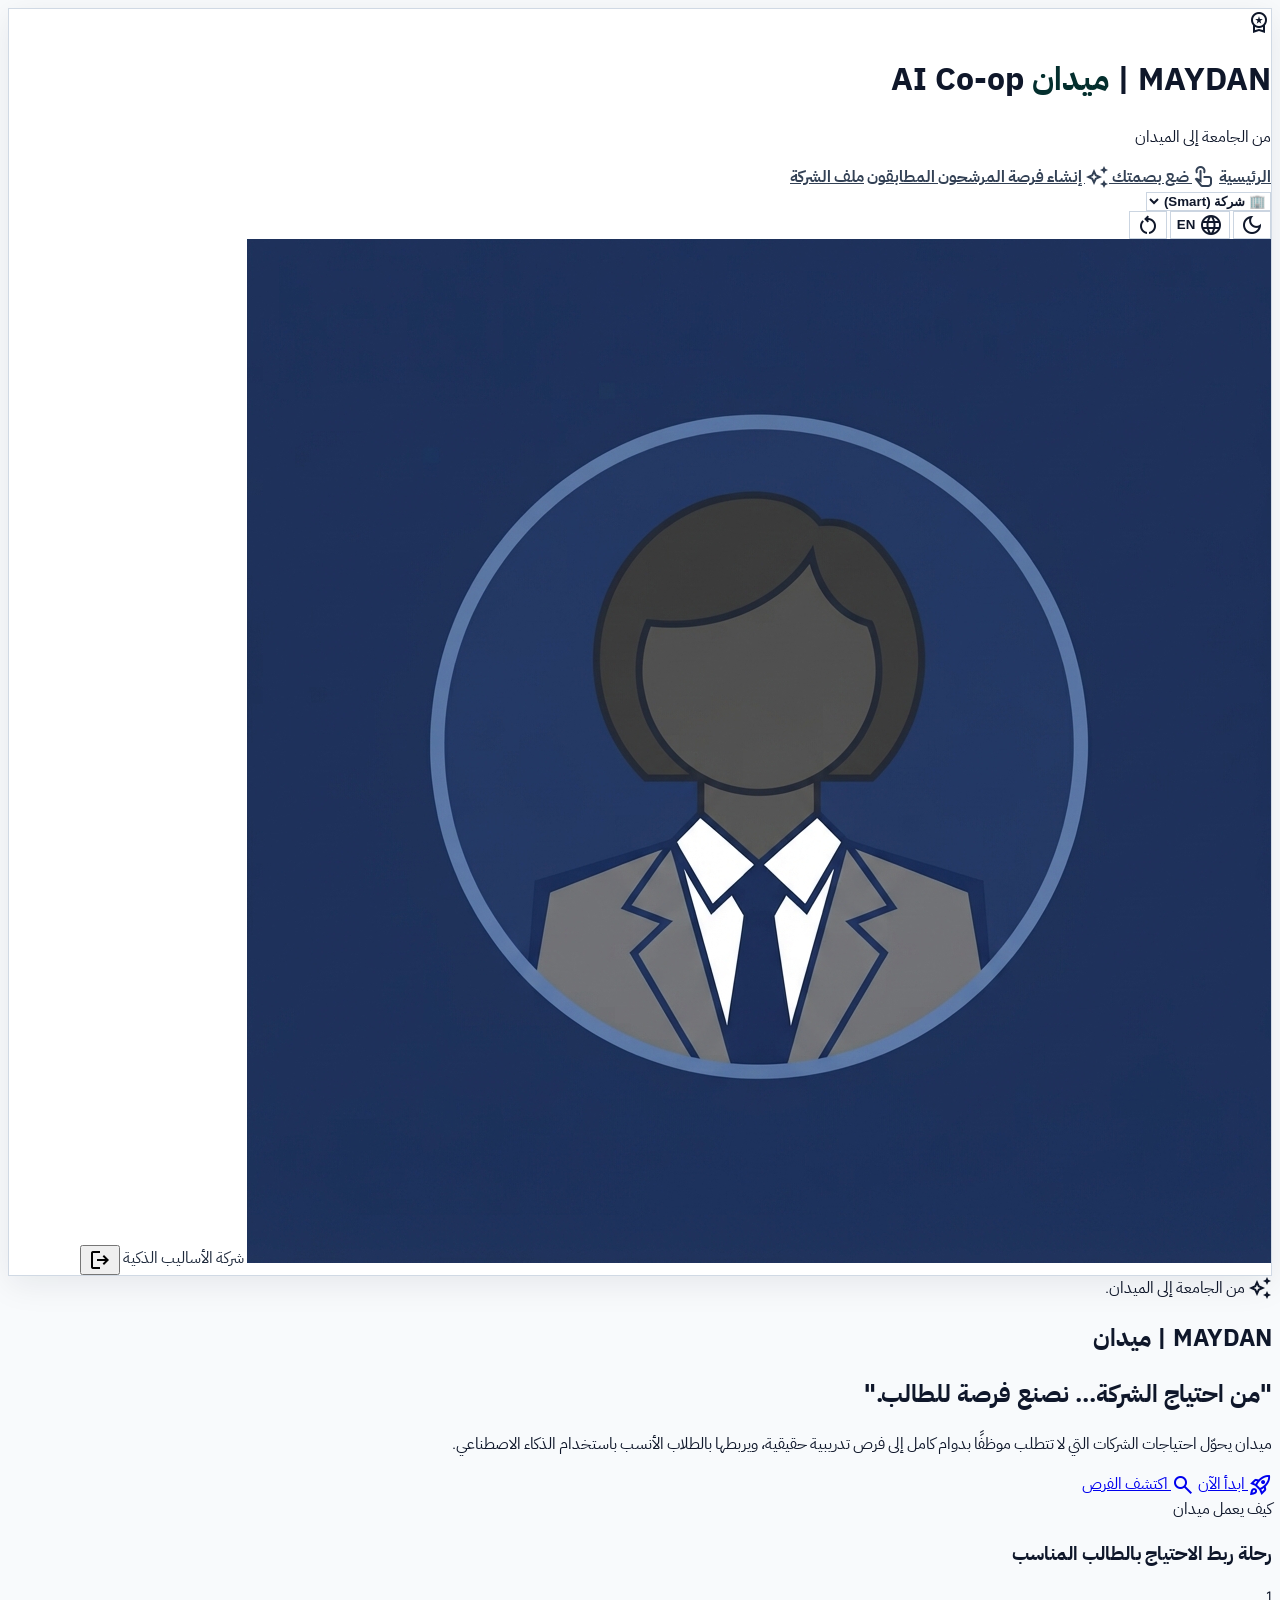
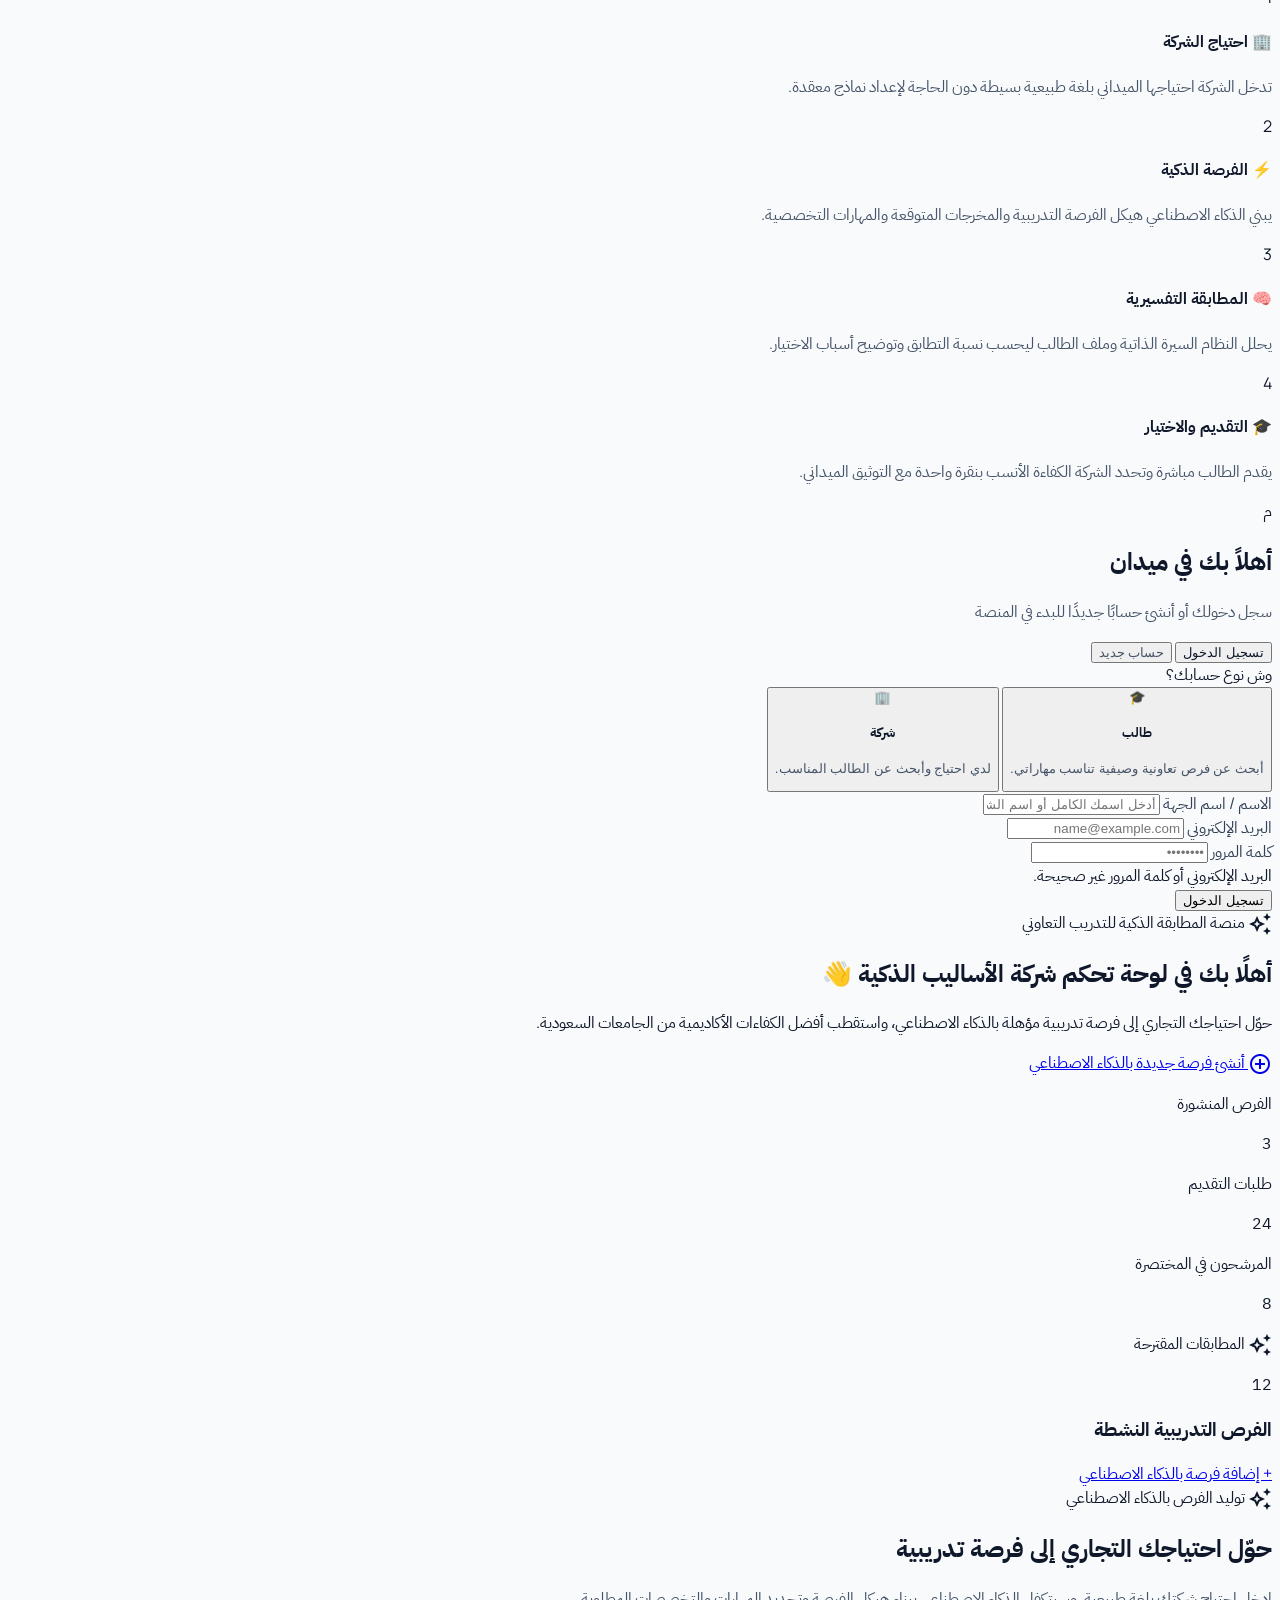
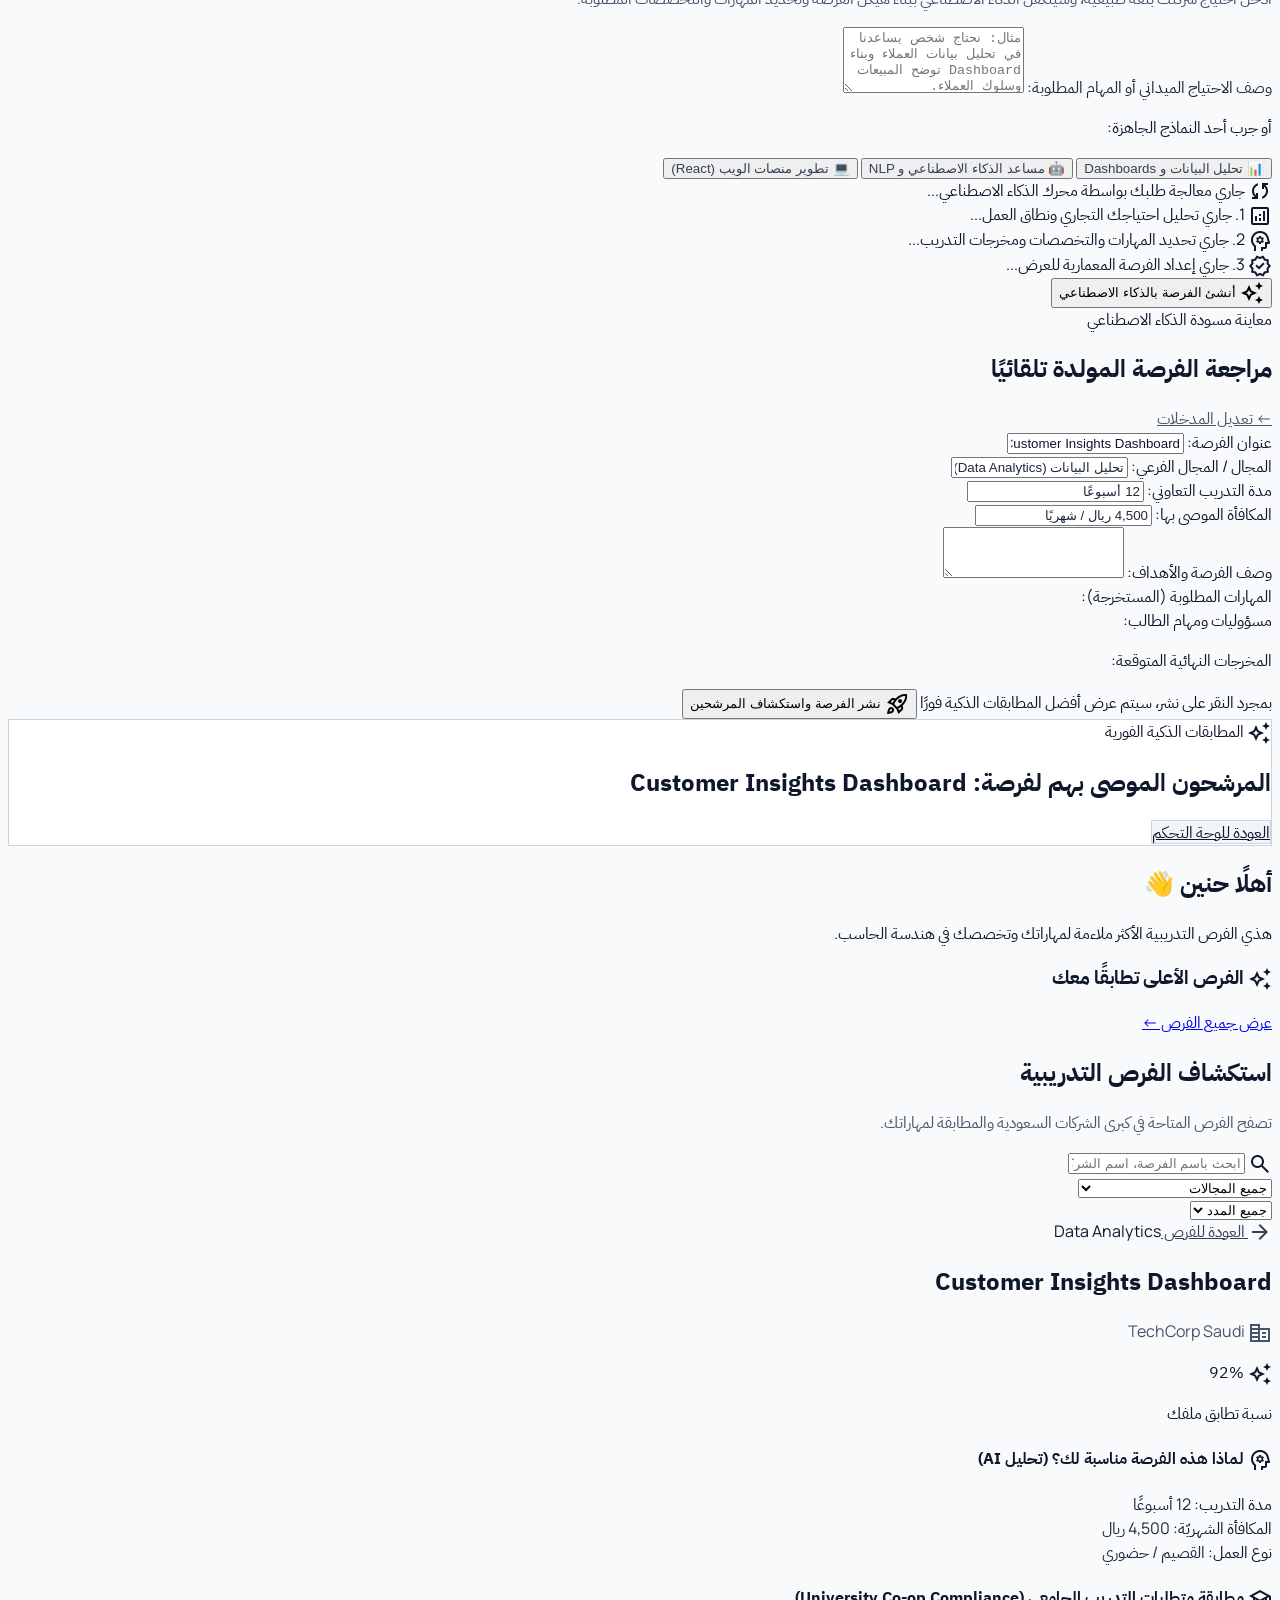
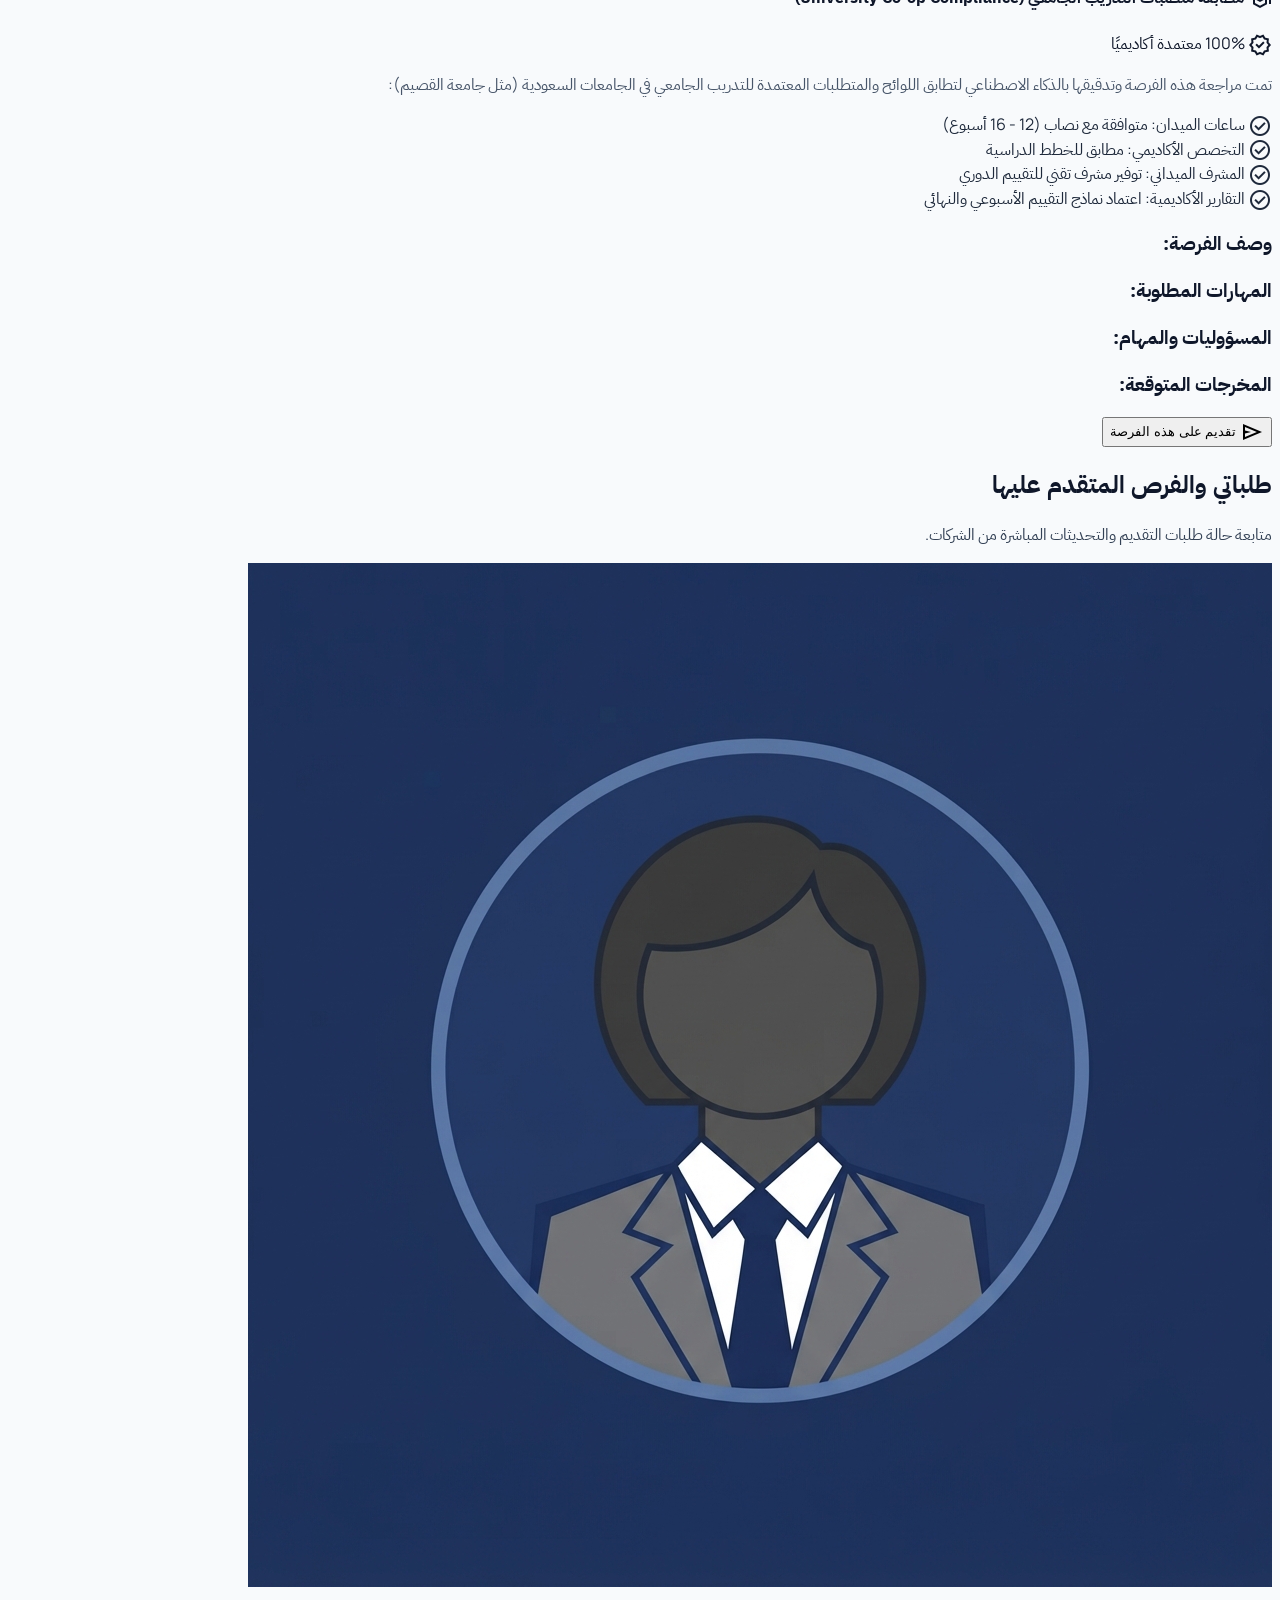
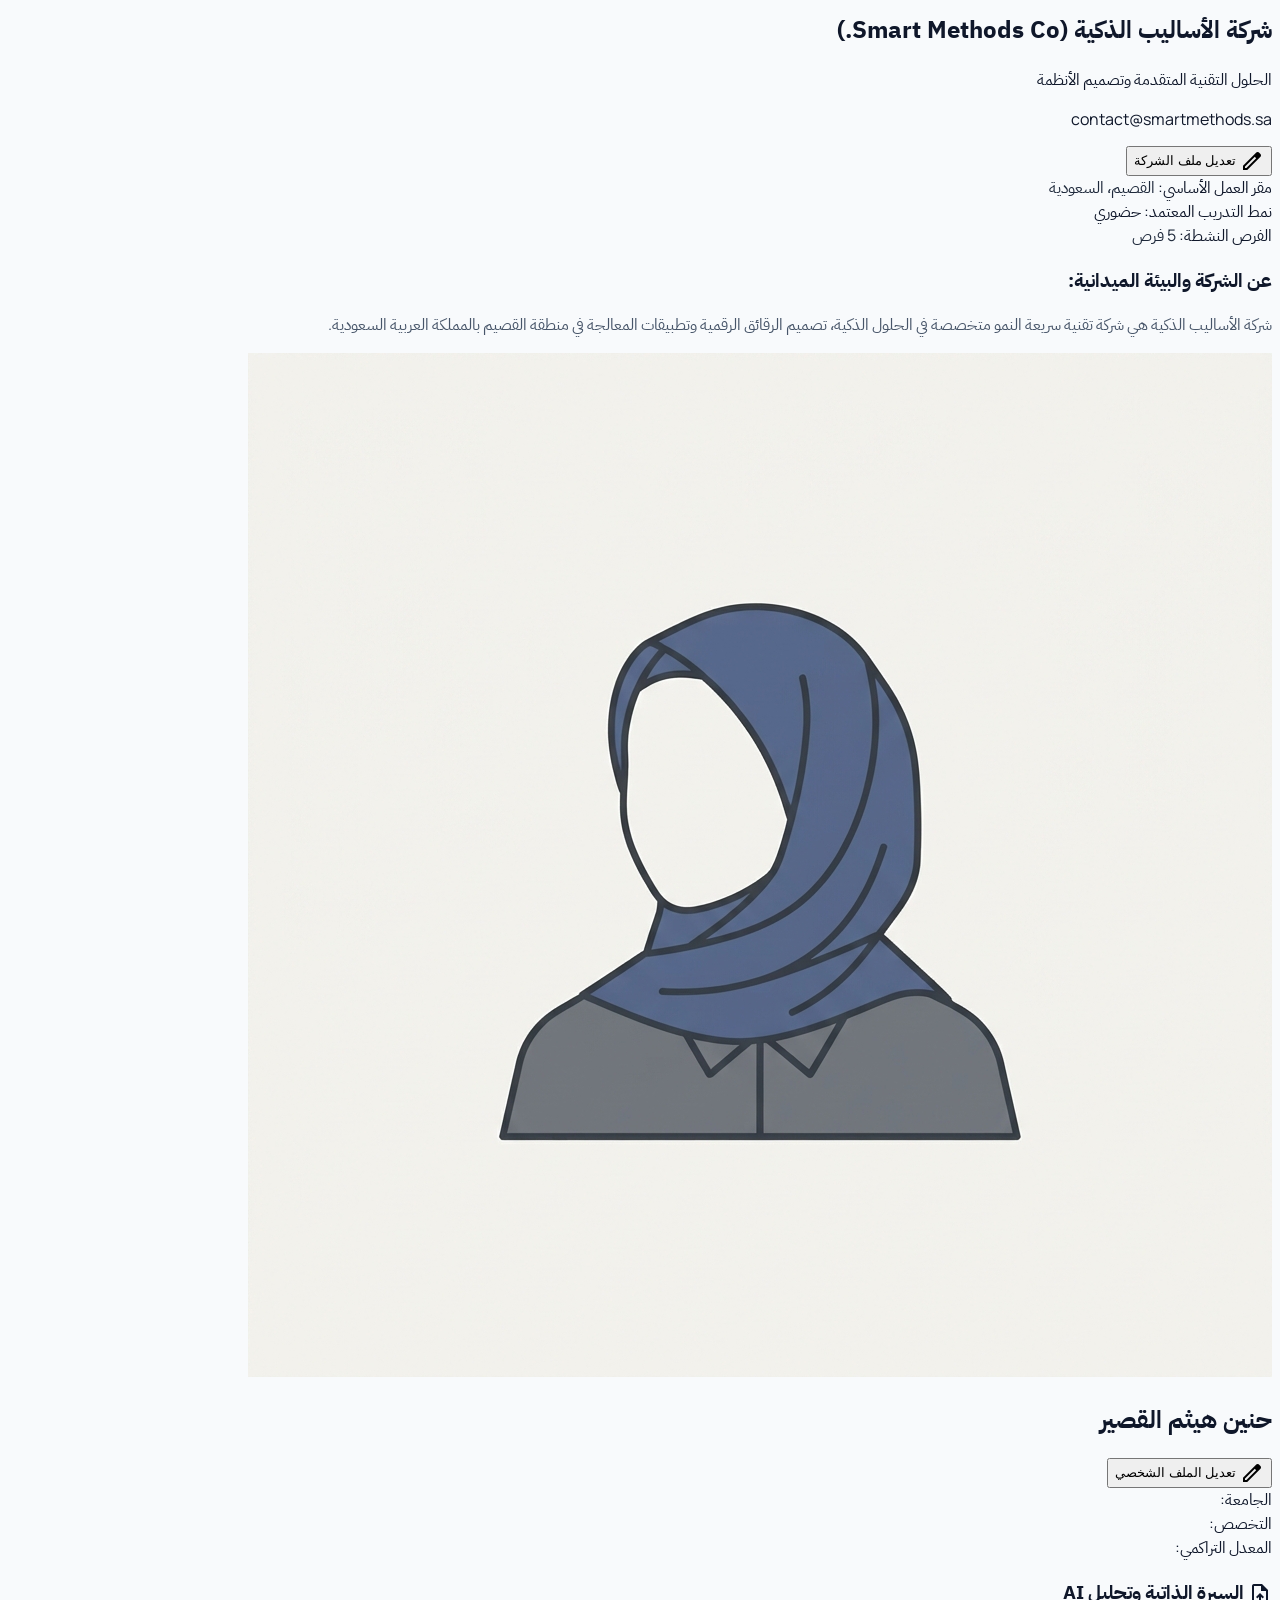
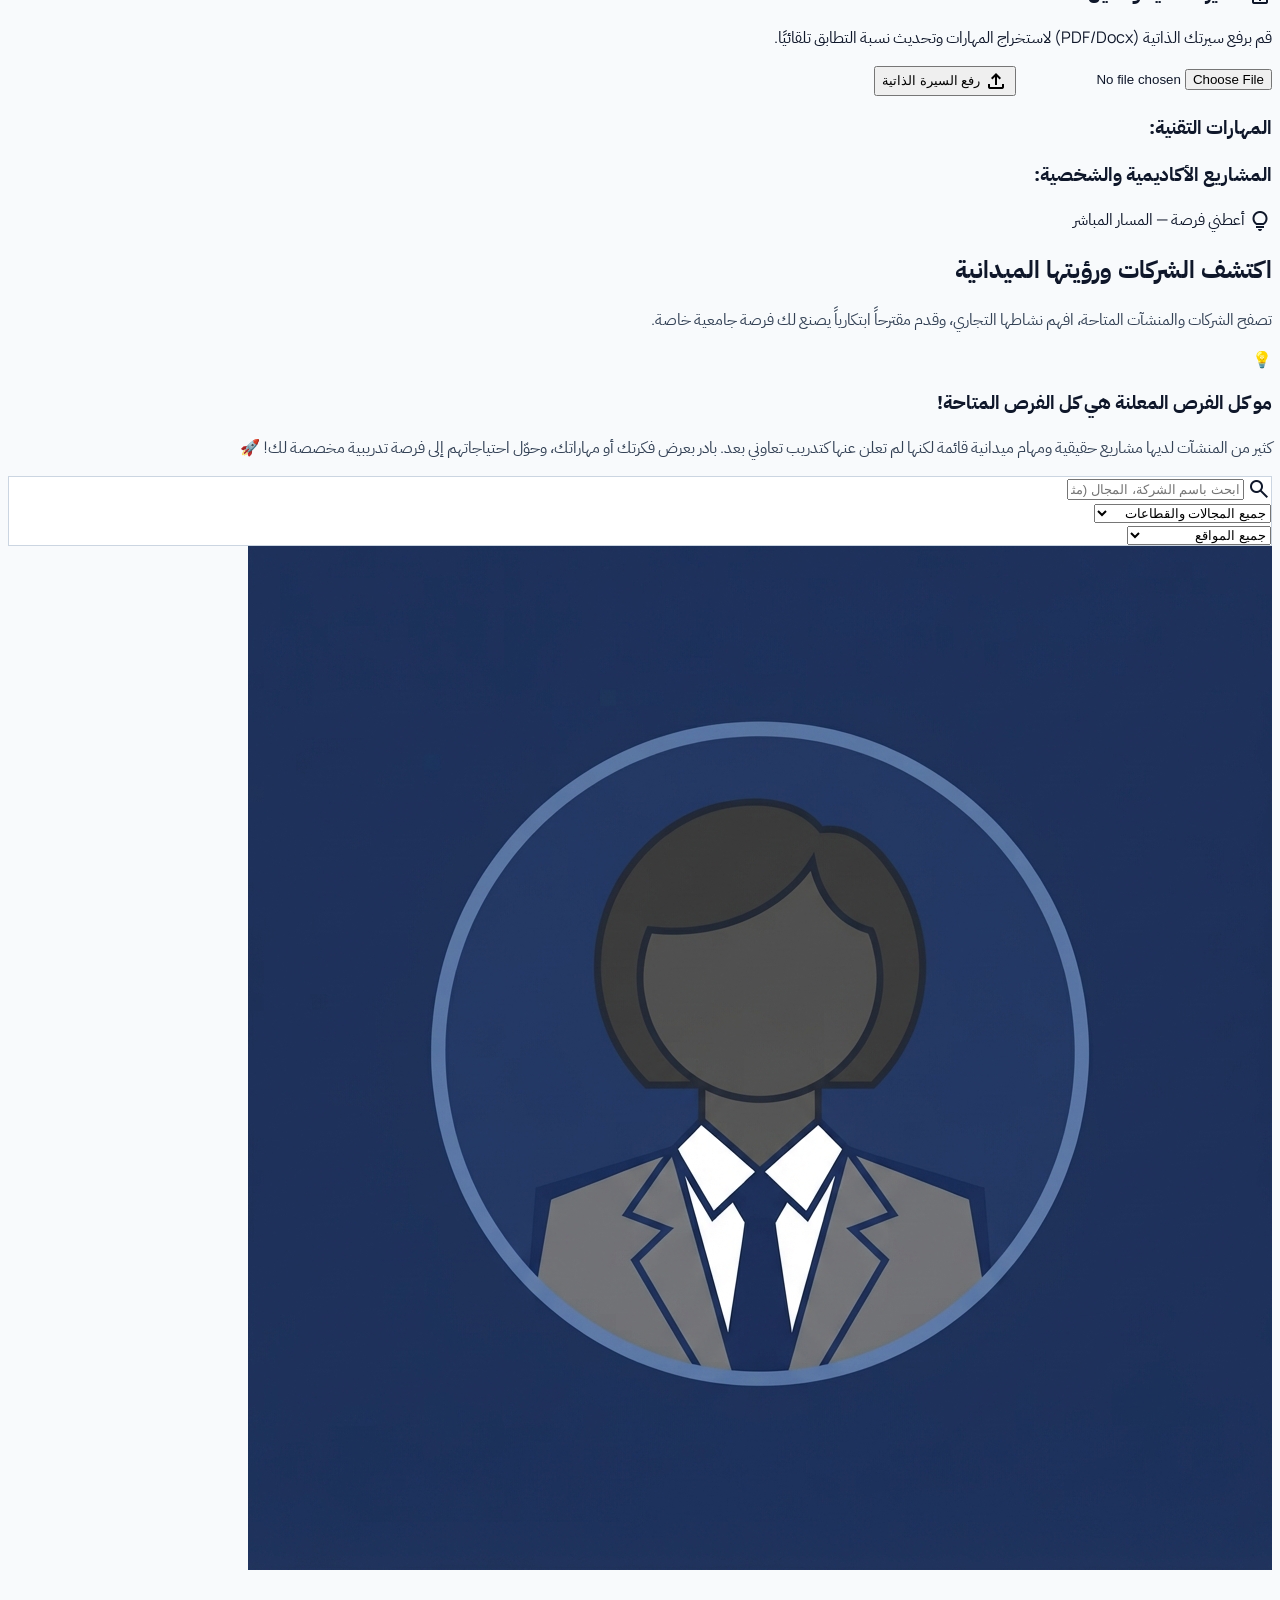
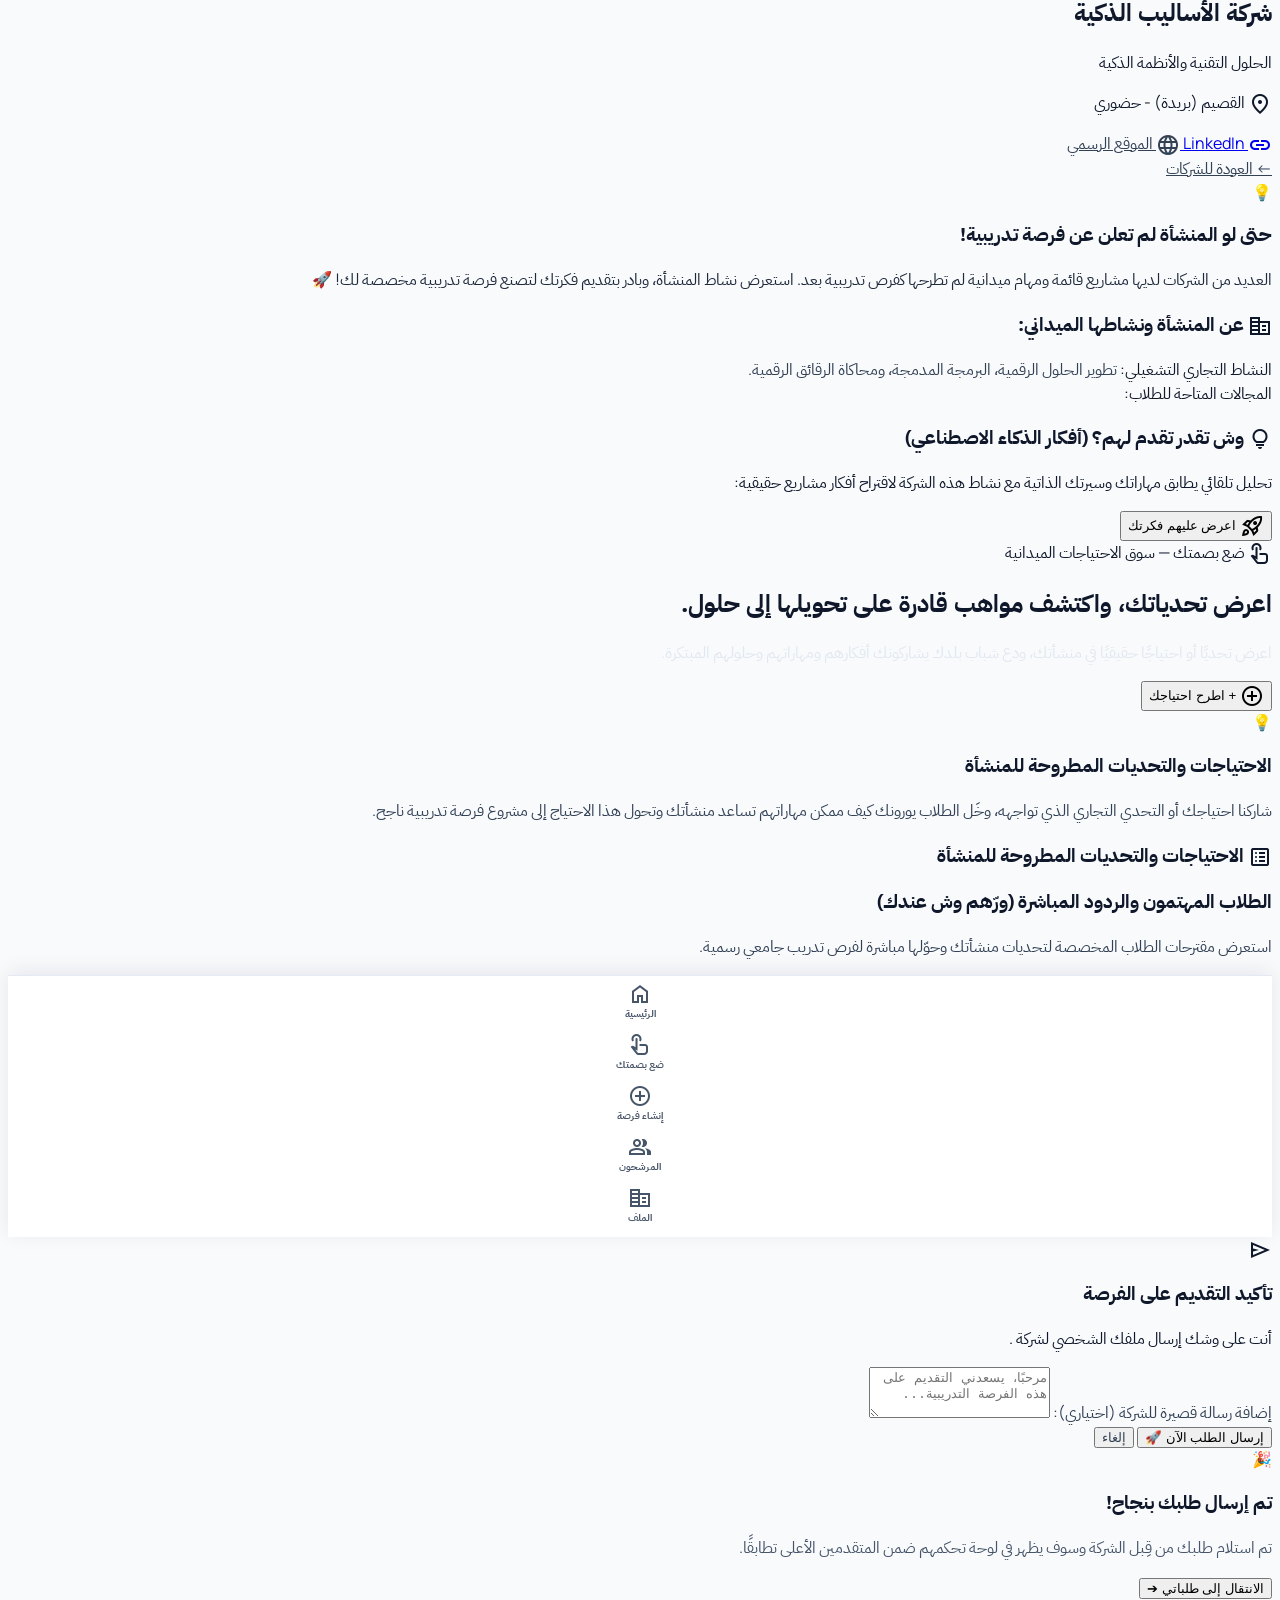
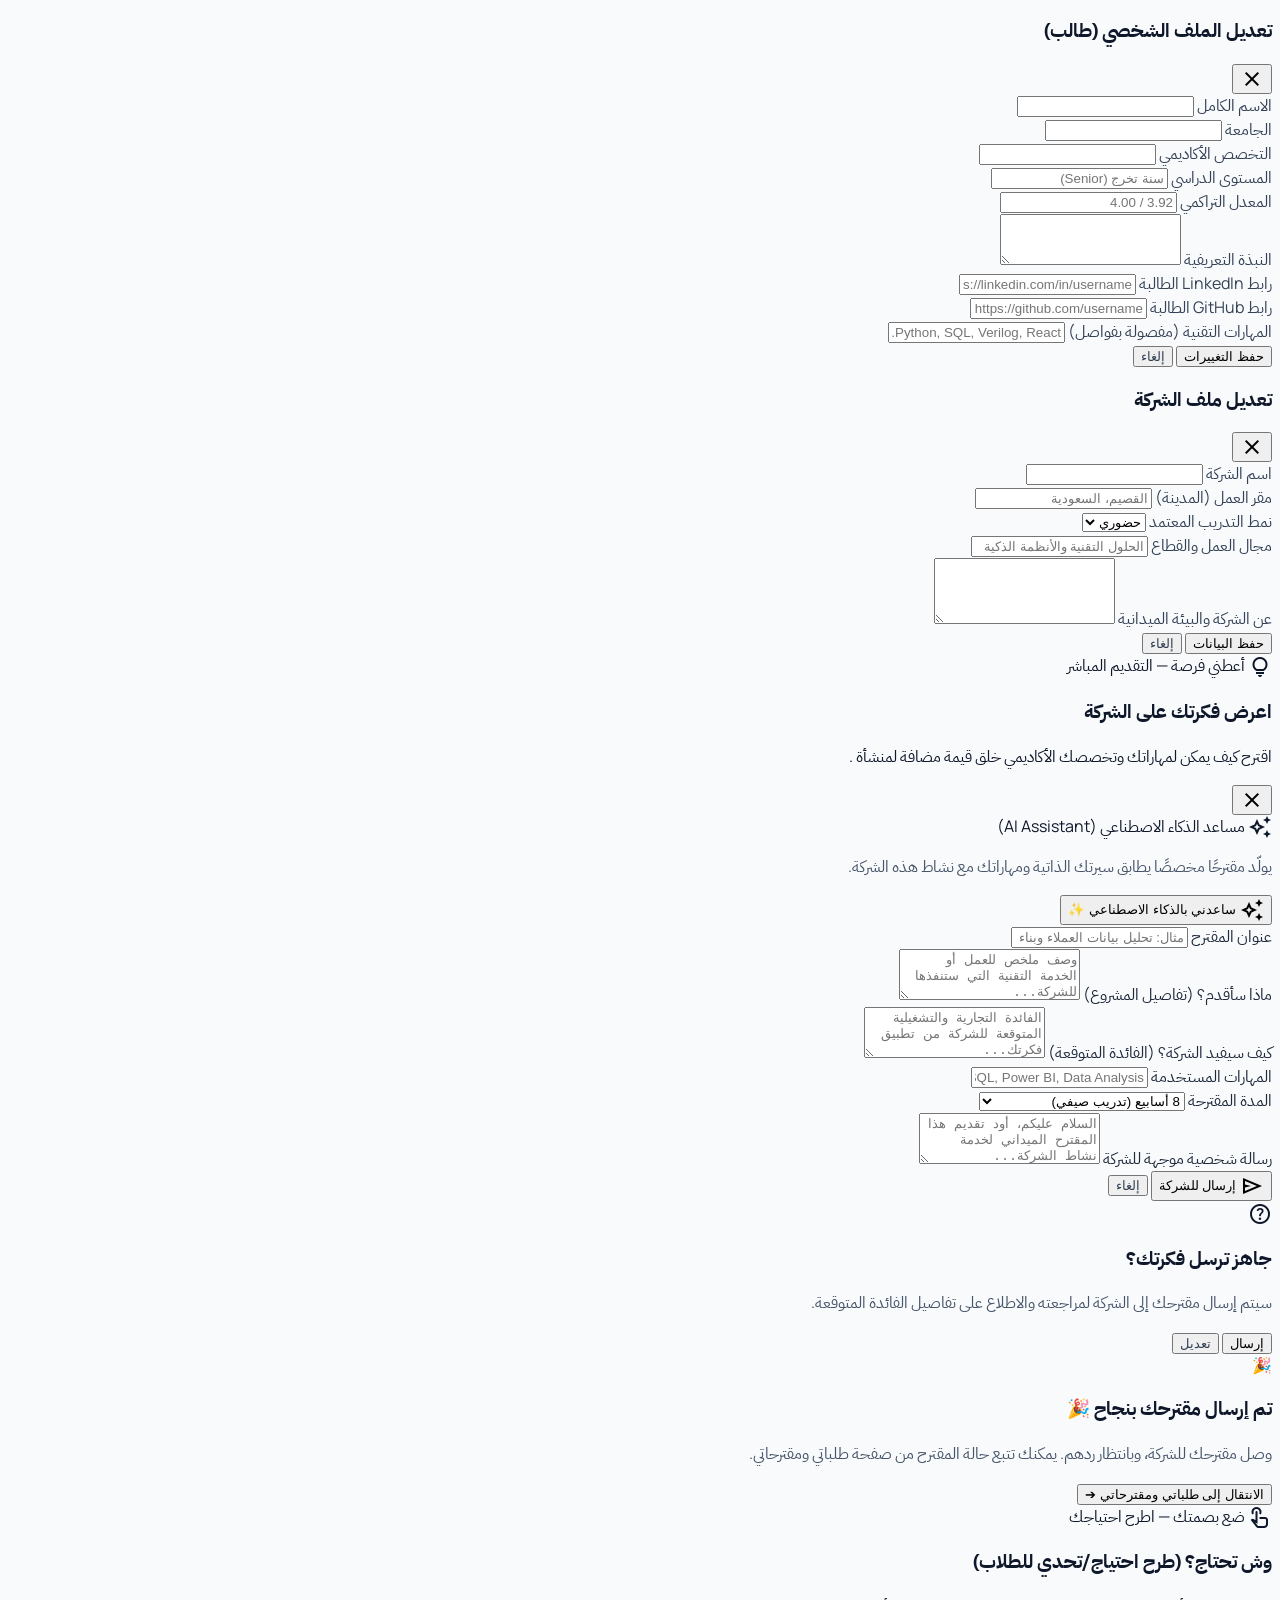
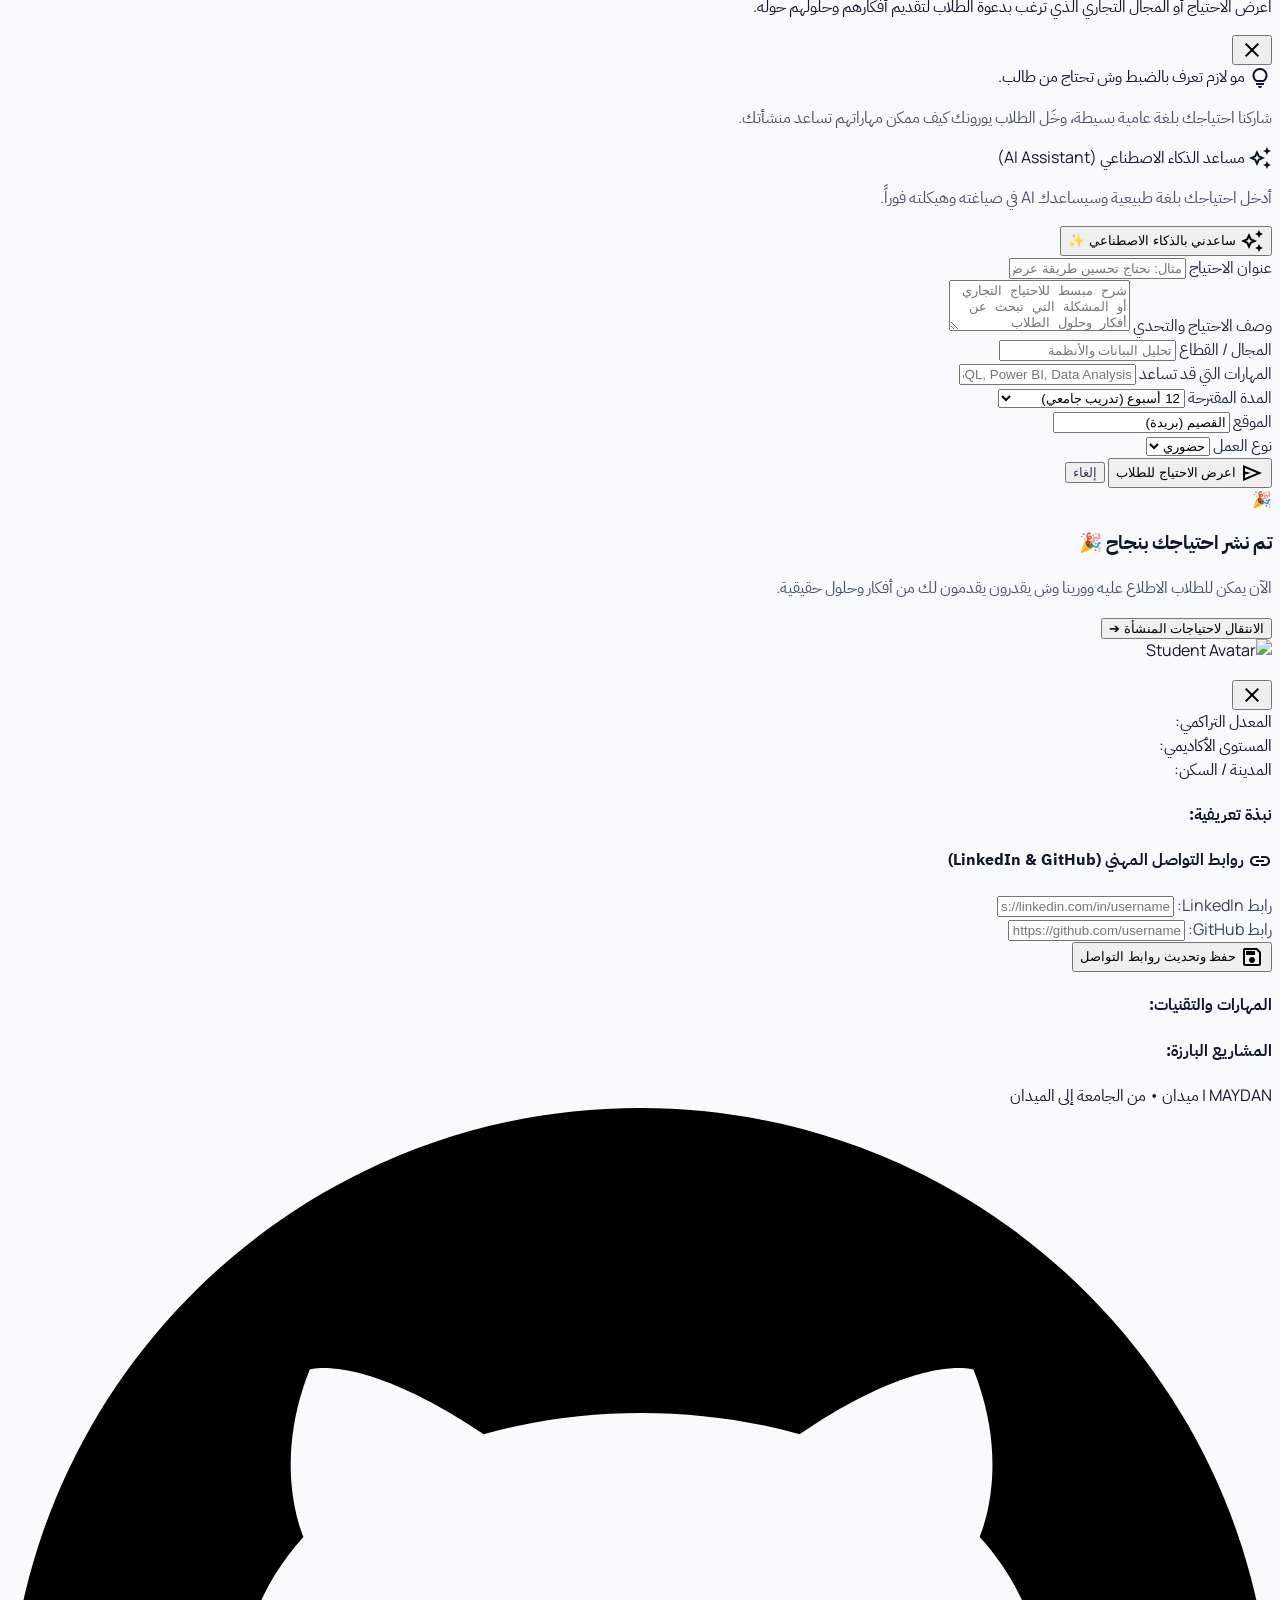
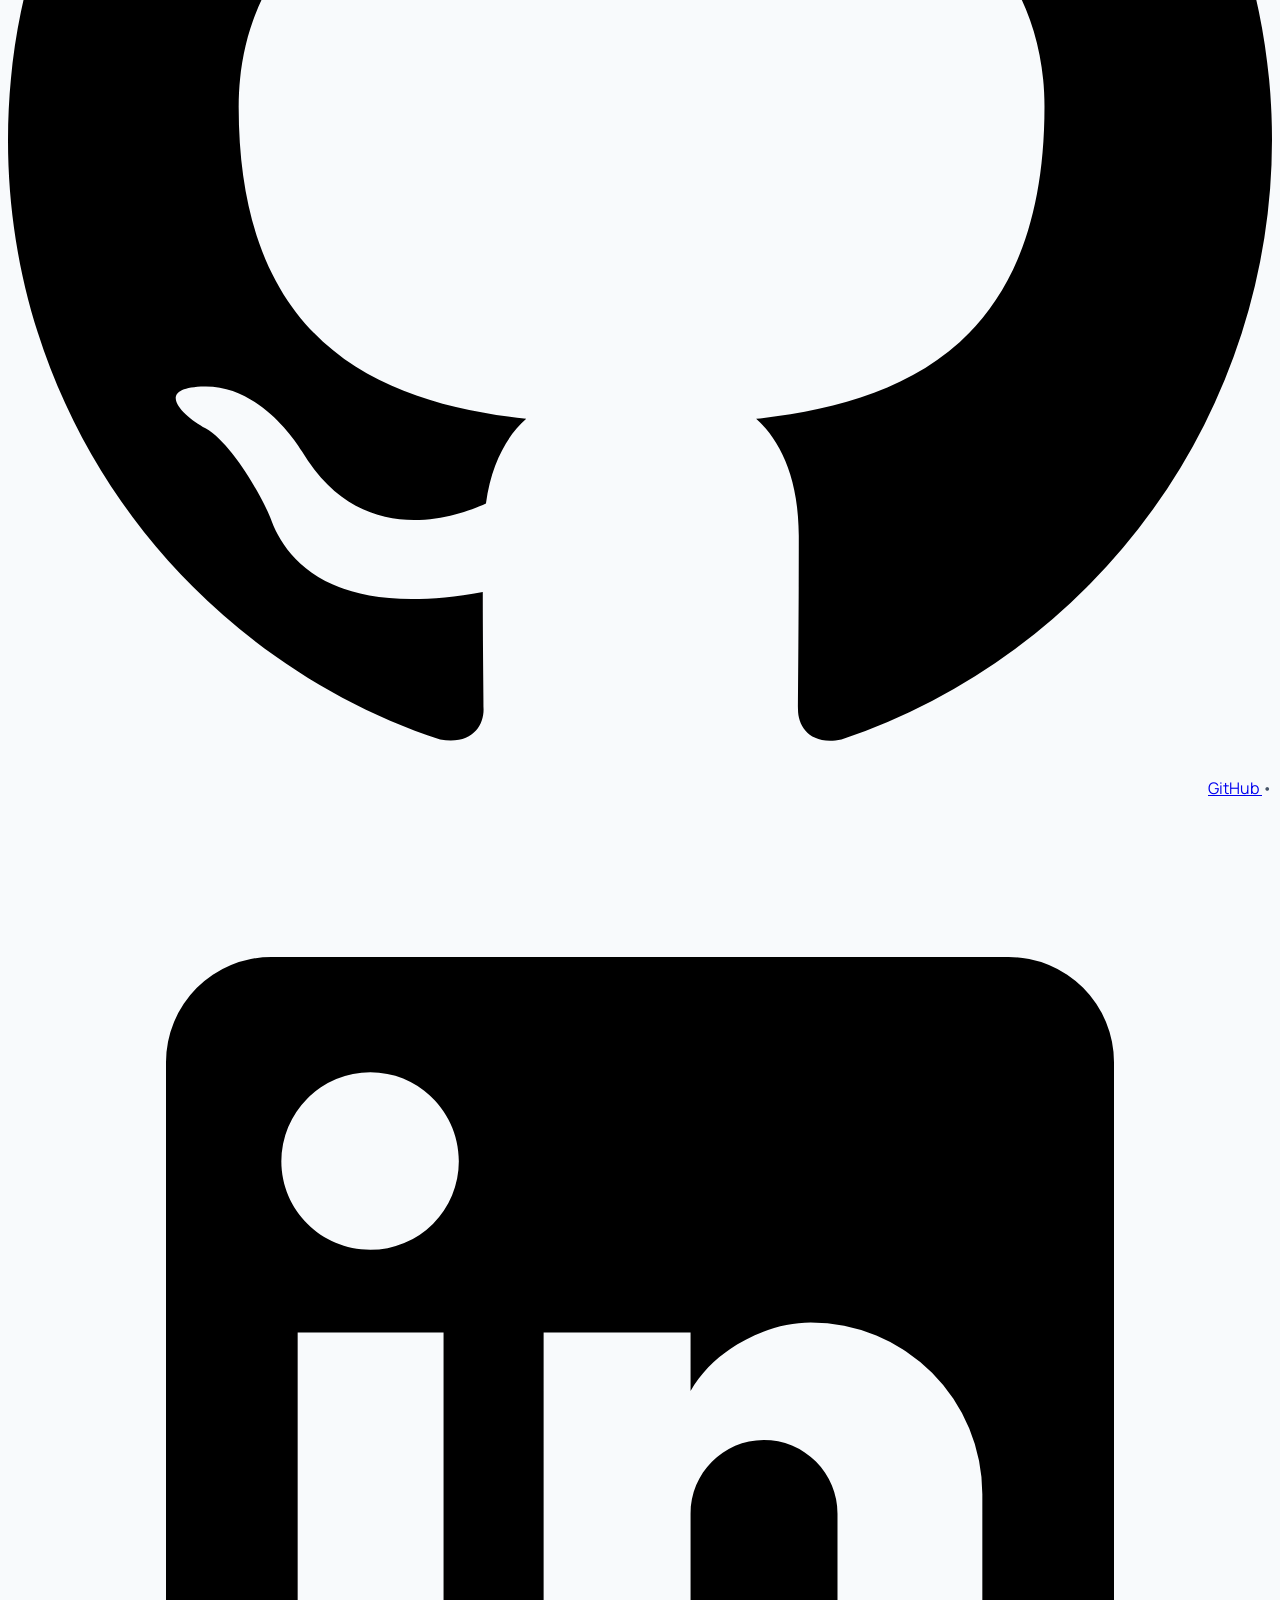
==== commit 6df01a05: "Fix text contrast: ensure challenges banner subtitle is visible in light mode and candidate 1 name i" ====
--- a/index.html
+++ b/index.html
@@ -20,7 +20,7 @@
   </script>
   
   <!-- Custom Styles -->
-  <link rel="stylesheet" href="css/custom.css?v=25">
+  <link rel="stylesheet" href="css/custom.css?v=26">
 </head>
 <body class="bg-[#f7f9fb] text-[#191c1e] antialiased min-h-screen flex flex-col justify-between selection:bg-teal-500 selection:text-white">
 
@@ -1532,9 +1532,9 @@
   <script src="js/firebase-auth.js"></script>
 
   <!-- App JavaScript Modules -->
-  <script src="js/mock-data.js?v=25"></script>
-  <script src="js/ai-engine.js?v=25"></script>
-  <script src="js/store.js?v=25"></script>
-  <script src="js/app.js?v=25"></script>
+  <script src="js/mock-data.js?v=26"></script>
+  <script src="js/ai-engine.js?v=26"></script>
+  <script src="js/store.js?v=26"></script>
+  <script src="js/app.js?v=26"></script>
 </body>
 </html>
--- a/css/custom.css
+++ b/css/custom.css
@@ -474,6 +474,25 @@
   border: 1px solid #cbd5e1 !important;
 }
 
+/* Fix Light Mode Hero Banner Subtitle in "ضع بصمتك" (Always white/slate-200 on dark hero banner) */
+#view-company-challenges .bg-gradient-to-r p,
+html:not(.dark) #view-company-challenges .bg-gradient-to-r p {
+  color: #e2e8f0 !important;
+}
+
+/* Fix Dark Mode Candidate 1 Card Gradient and Name Visibility */
+html.dark #view-company-candidates .bg-gradient-to-br,
+html.dark #candidates-list-container .bg-gradient-to-br {
+  background: linear-gradient(135deg, #0f172a 0%, #0f172a 70%, rgba(13, 148, 136, 0.25) 100%) !important;
+}
+
+html.dark #view-company-candidates h3,
+html.dark #candidates-list-container h3,
+html.dark #view-company-candidates .text-slate-900,
+html.dark #candidates-list-container .text-slate-900 {
+  color: #f8fafc !important;
+}
+
 /* ==================== RESPONSIVE MOBILE POLISH ==================== */
 @media (max-width: 640px) {
   /* Prevent horizontal overflowing on all view containers */
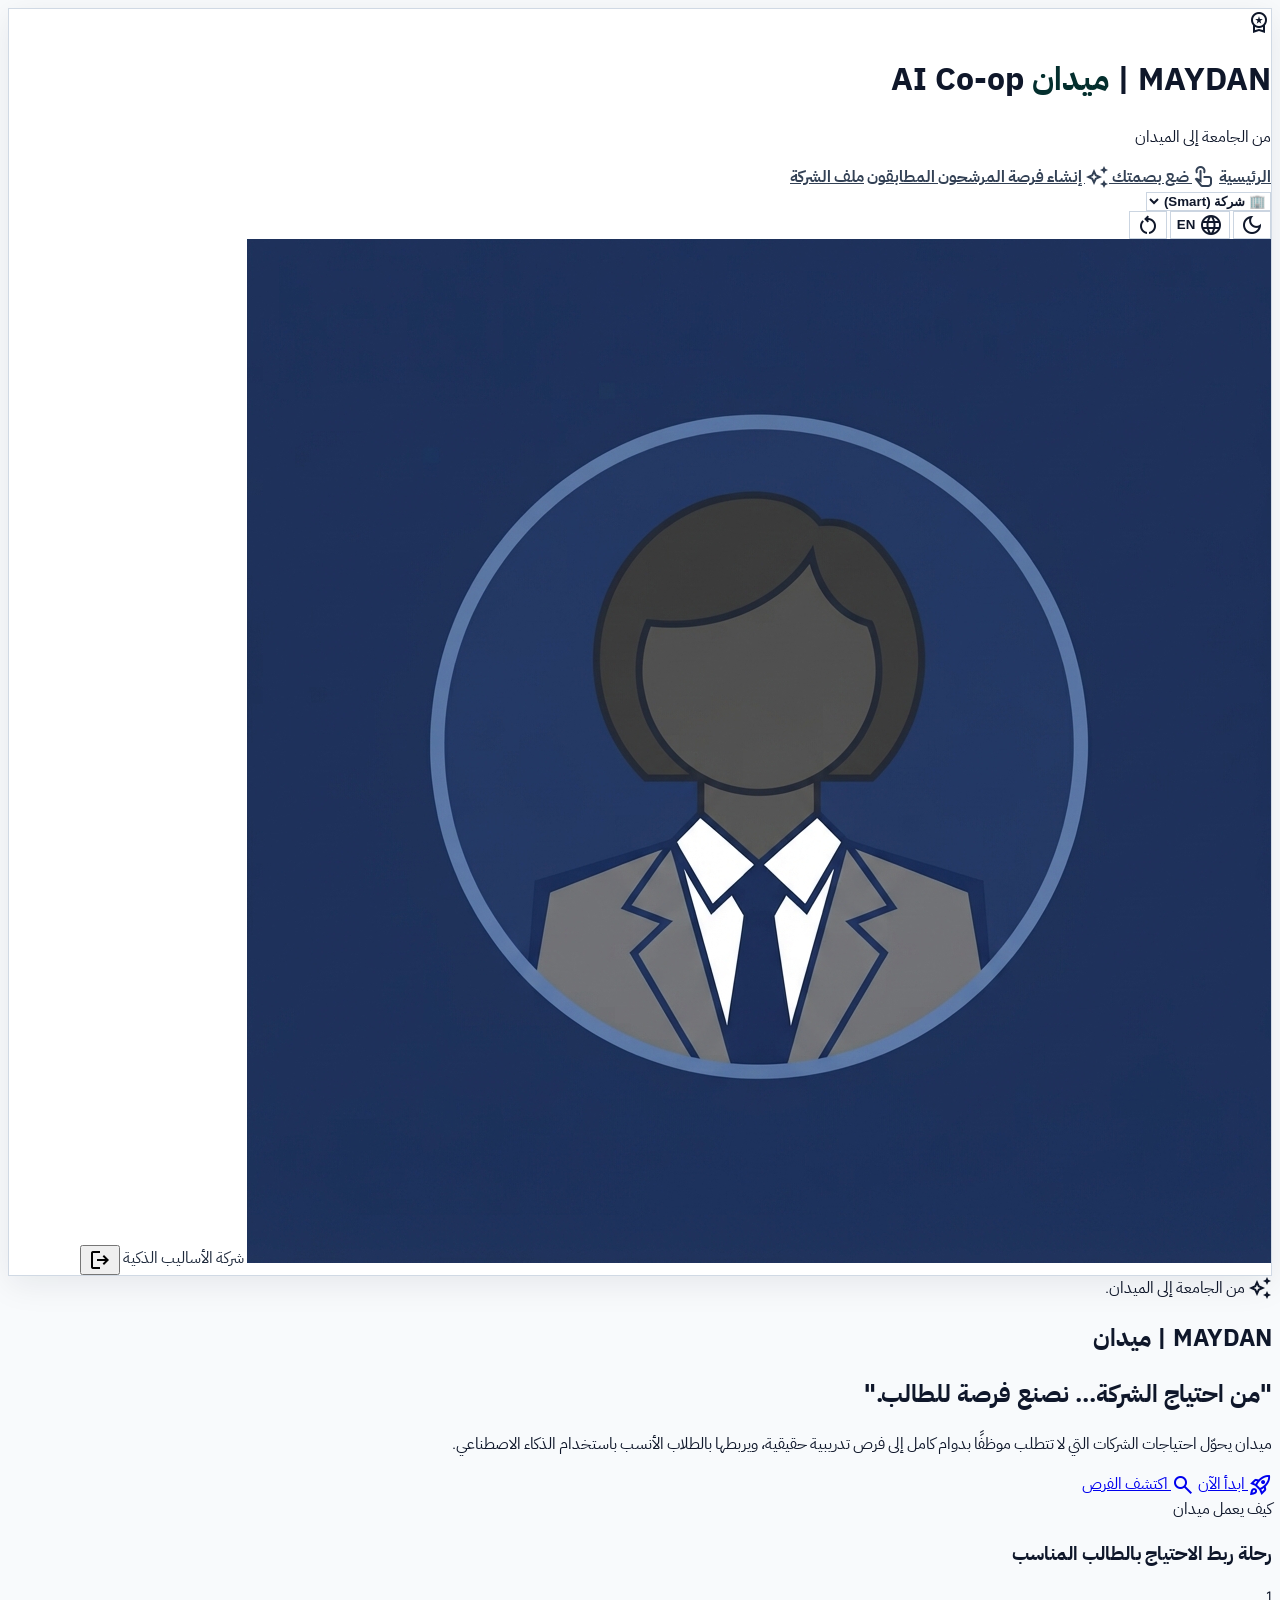
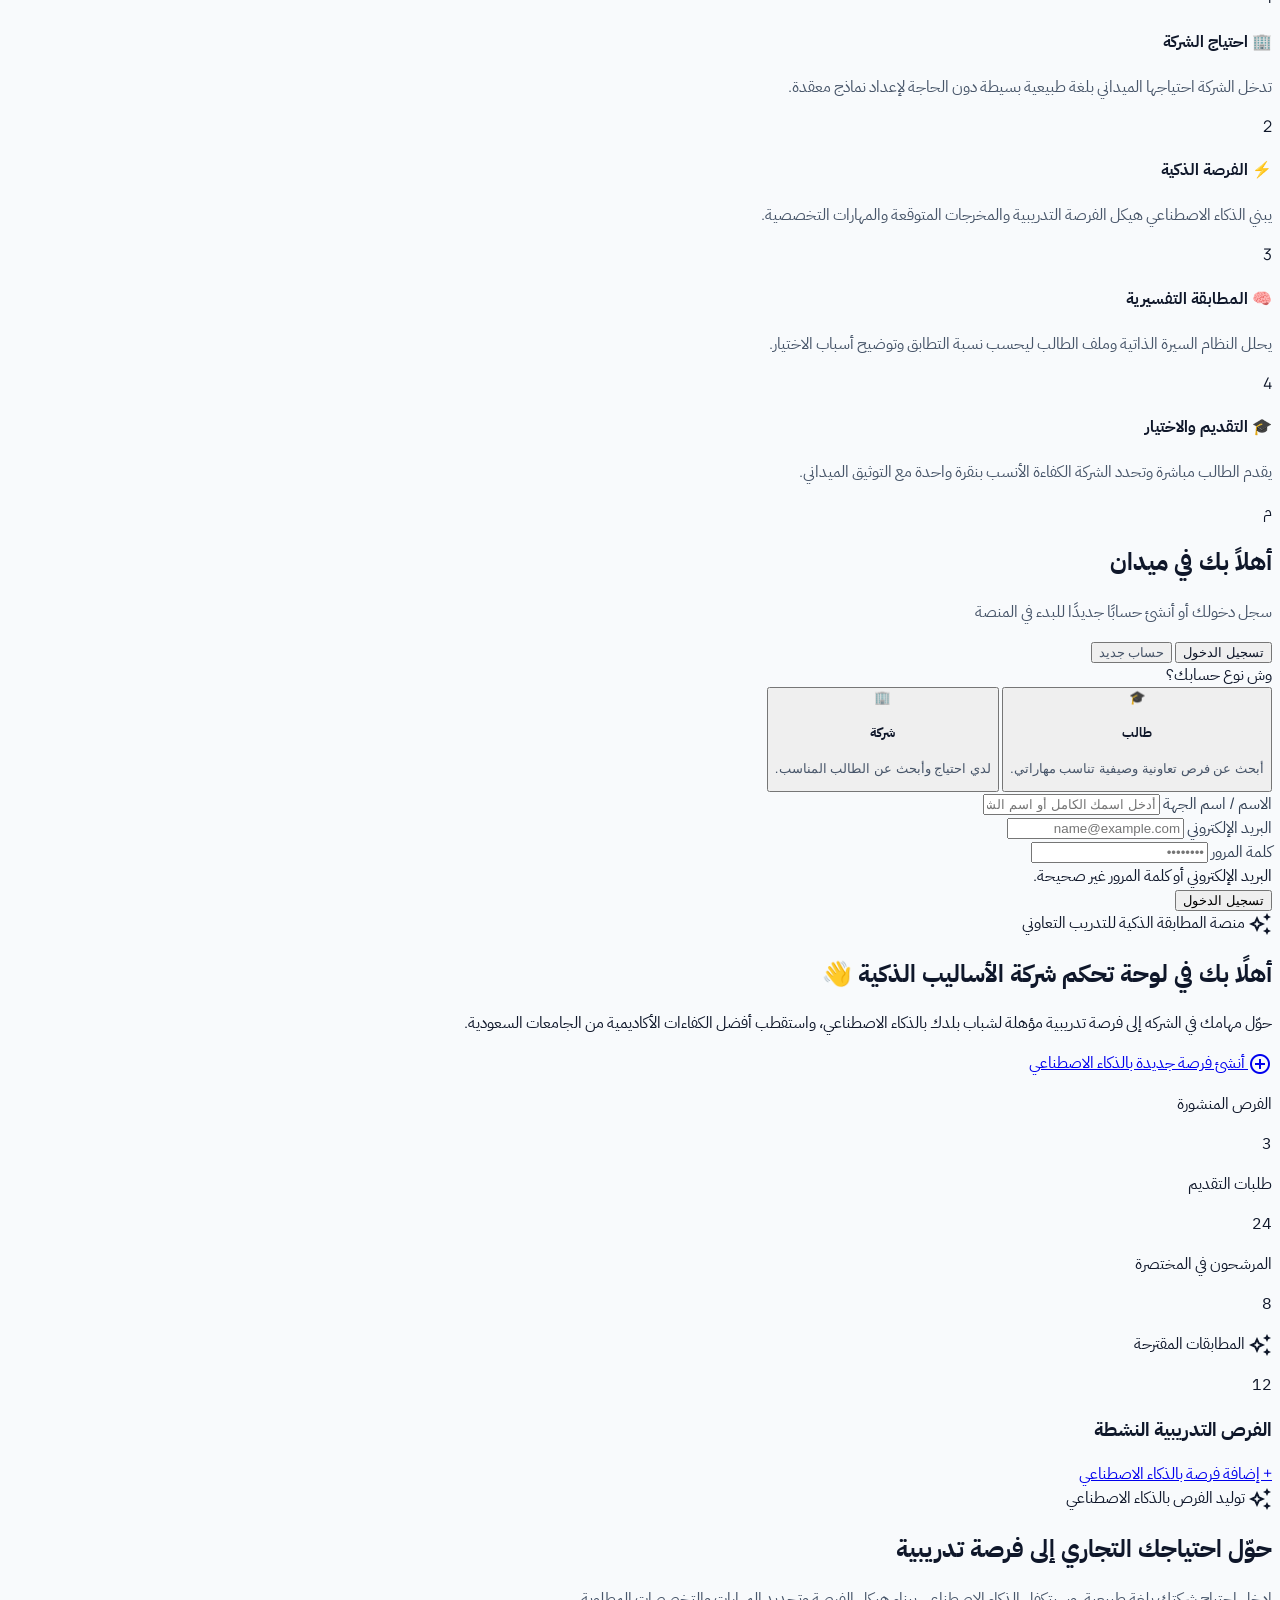
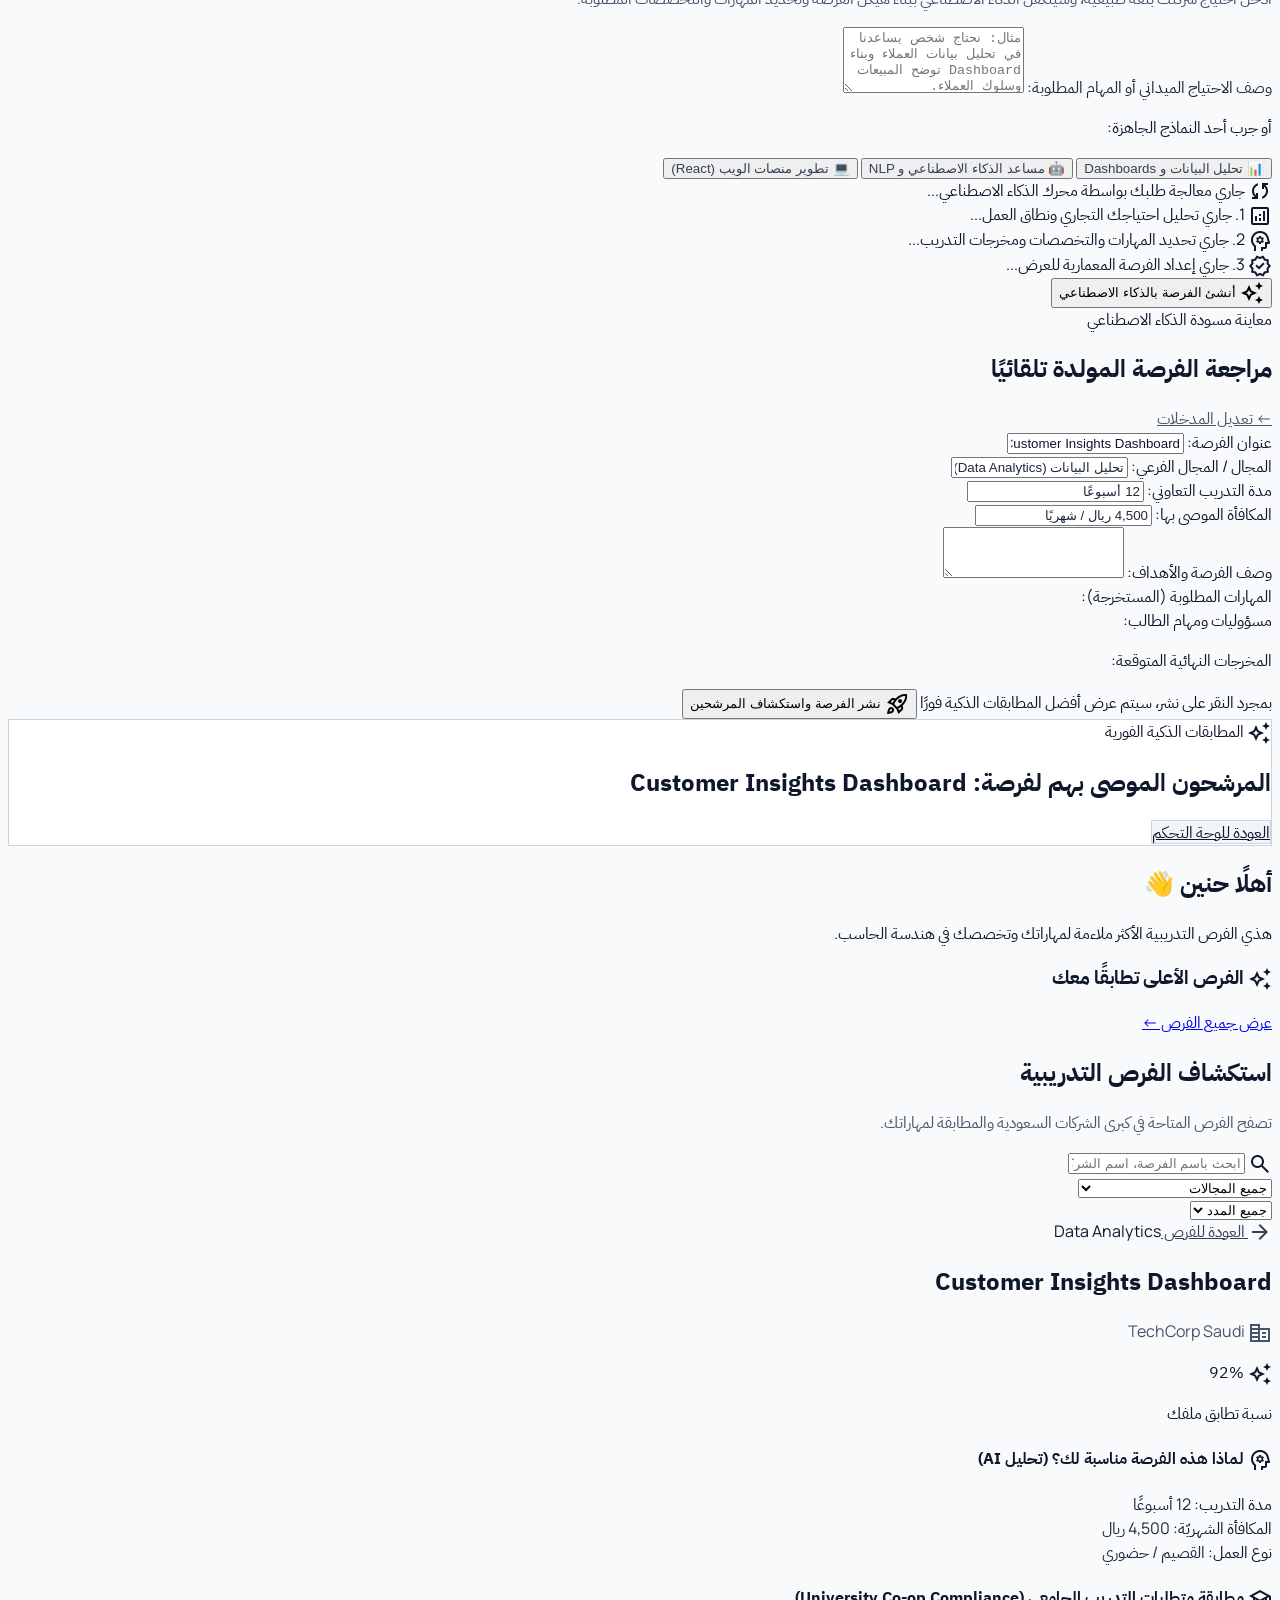
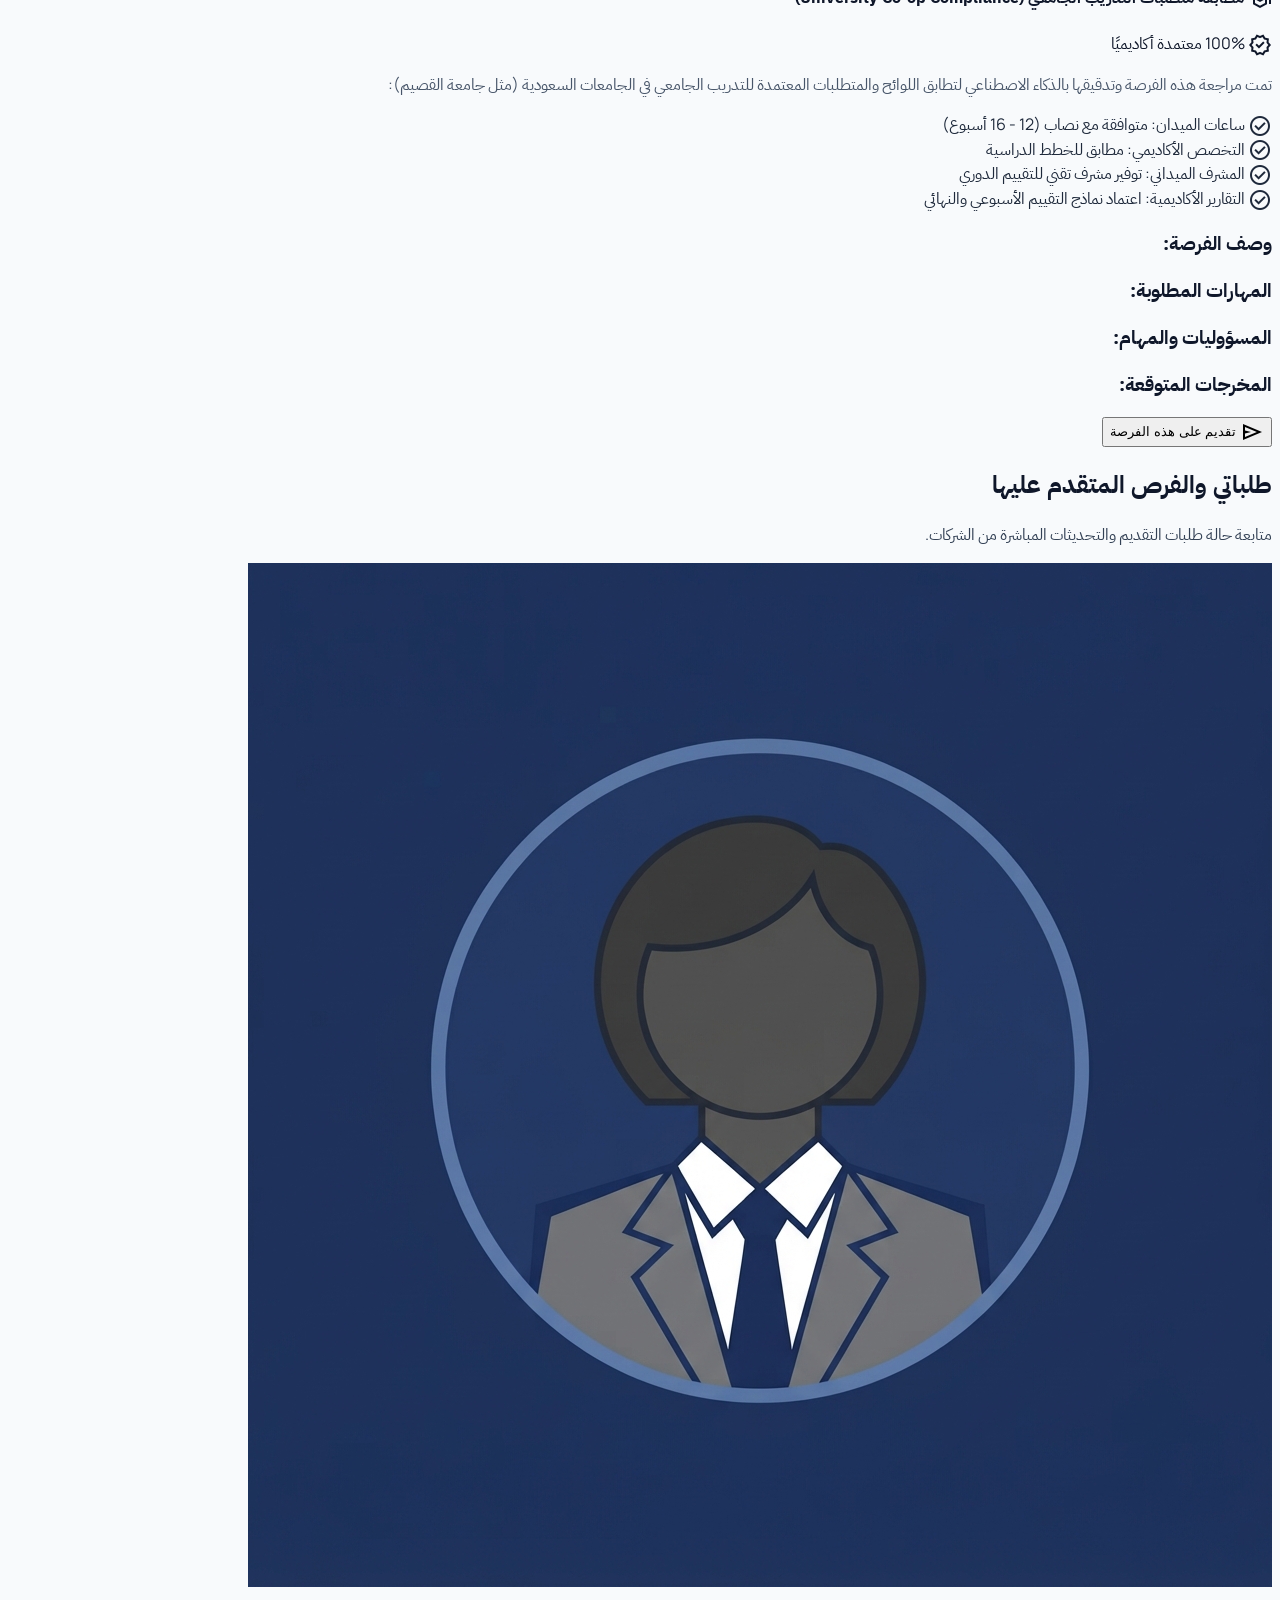
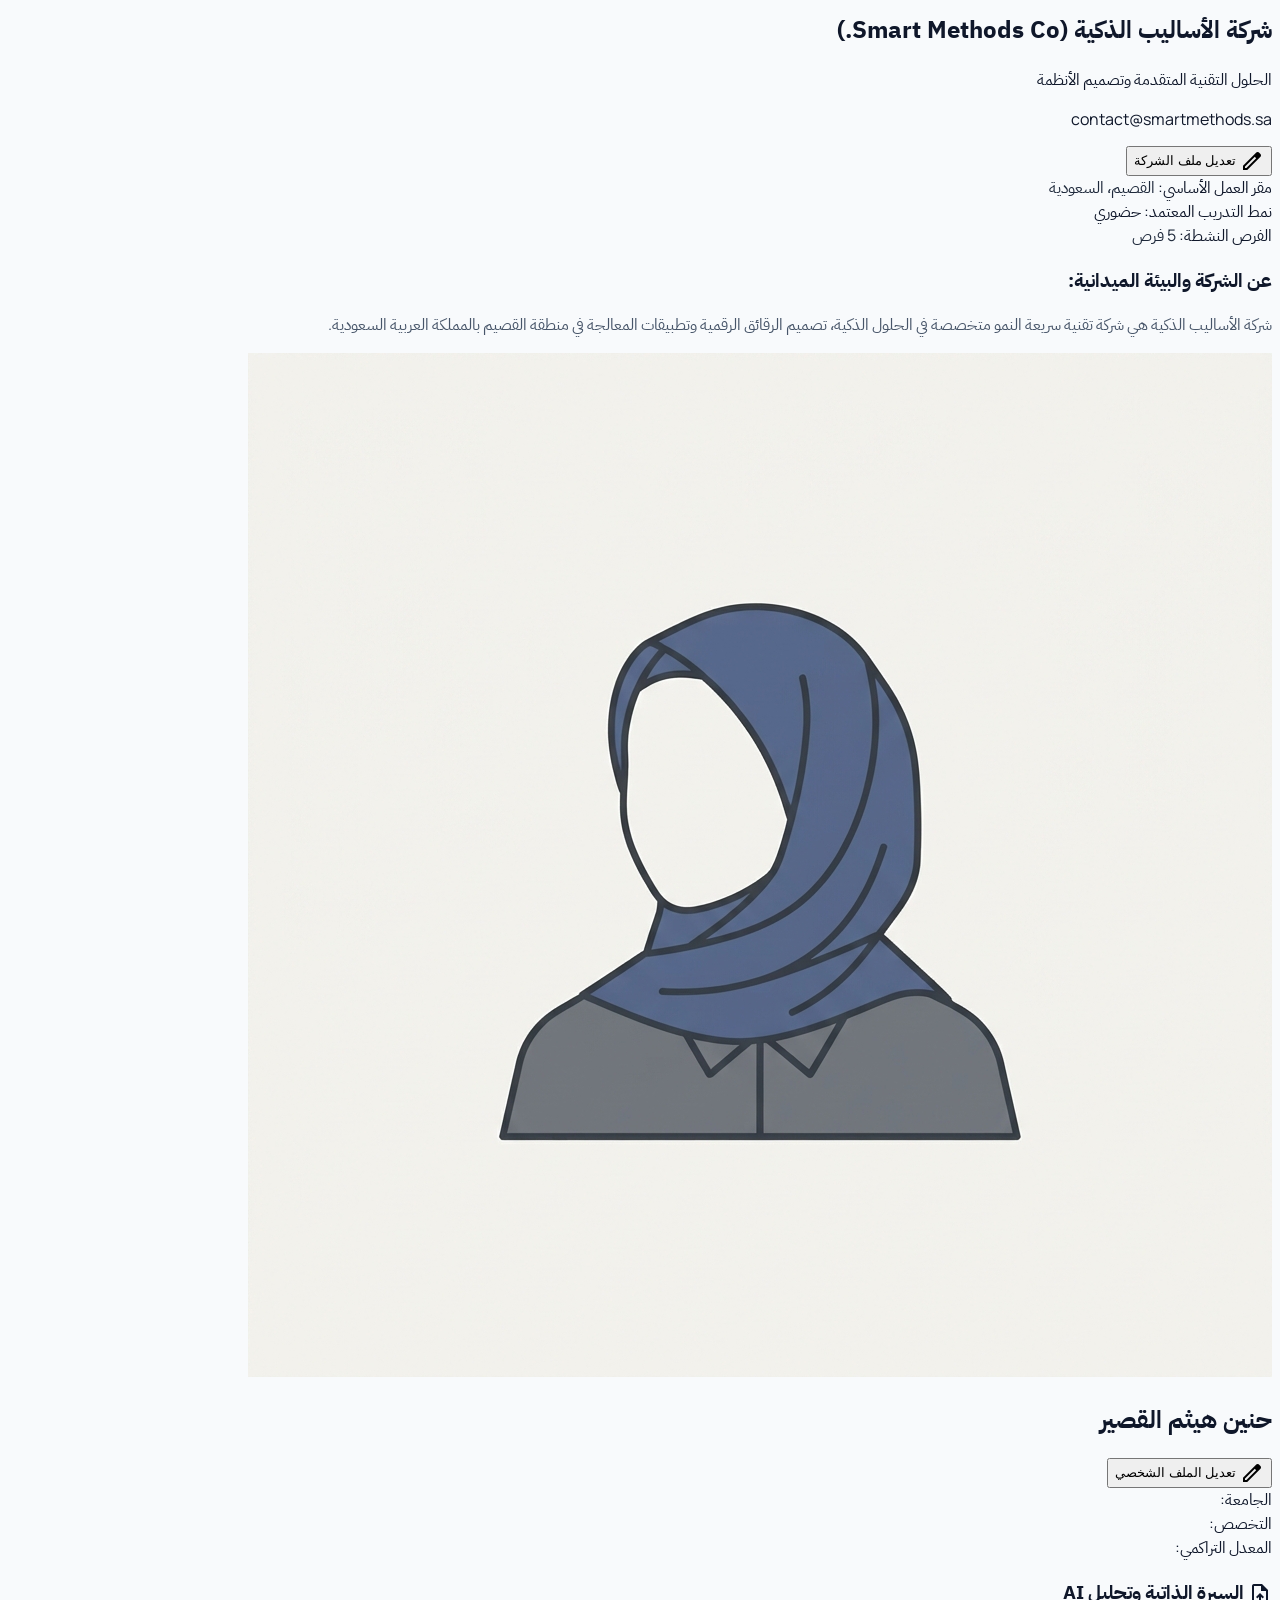
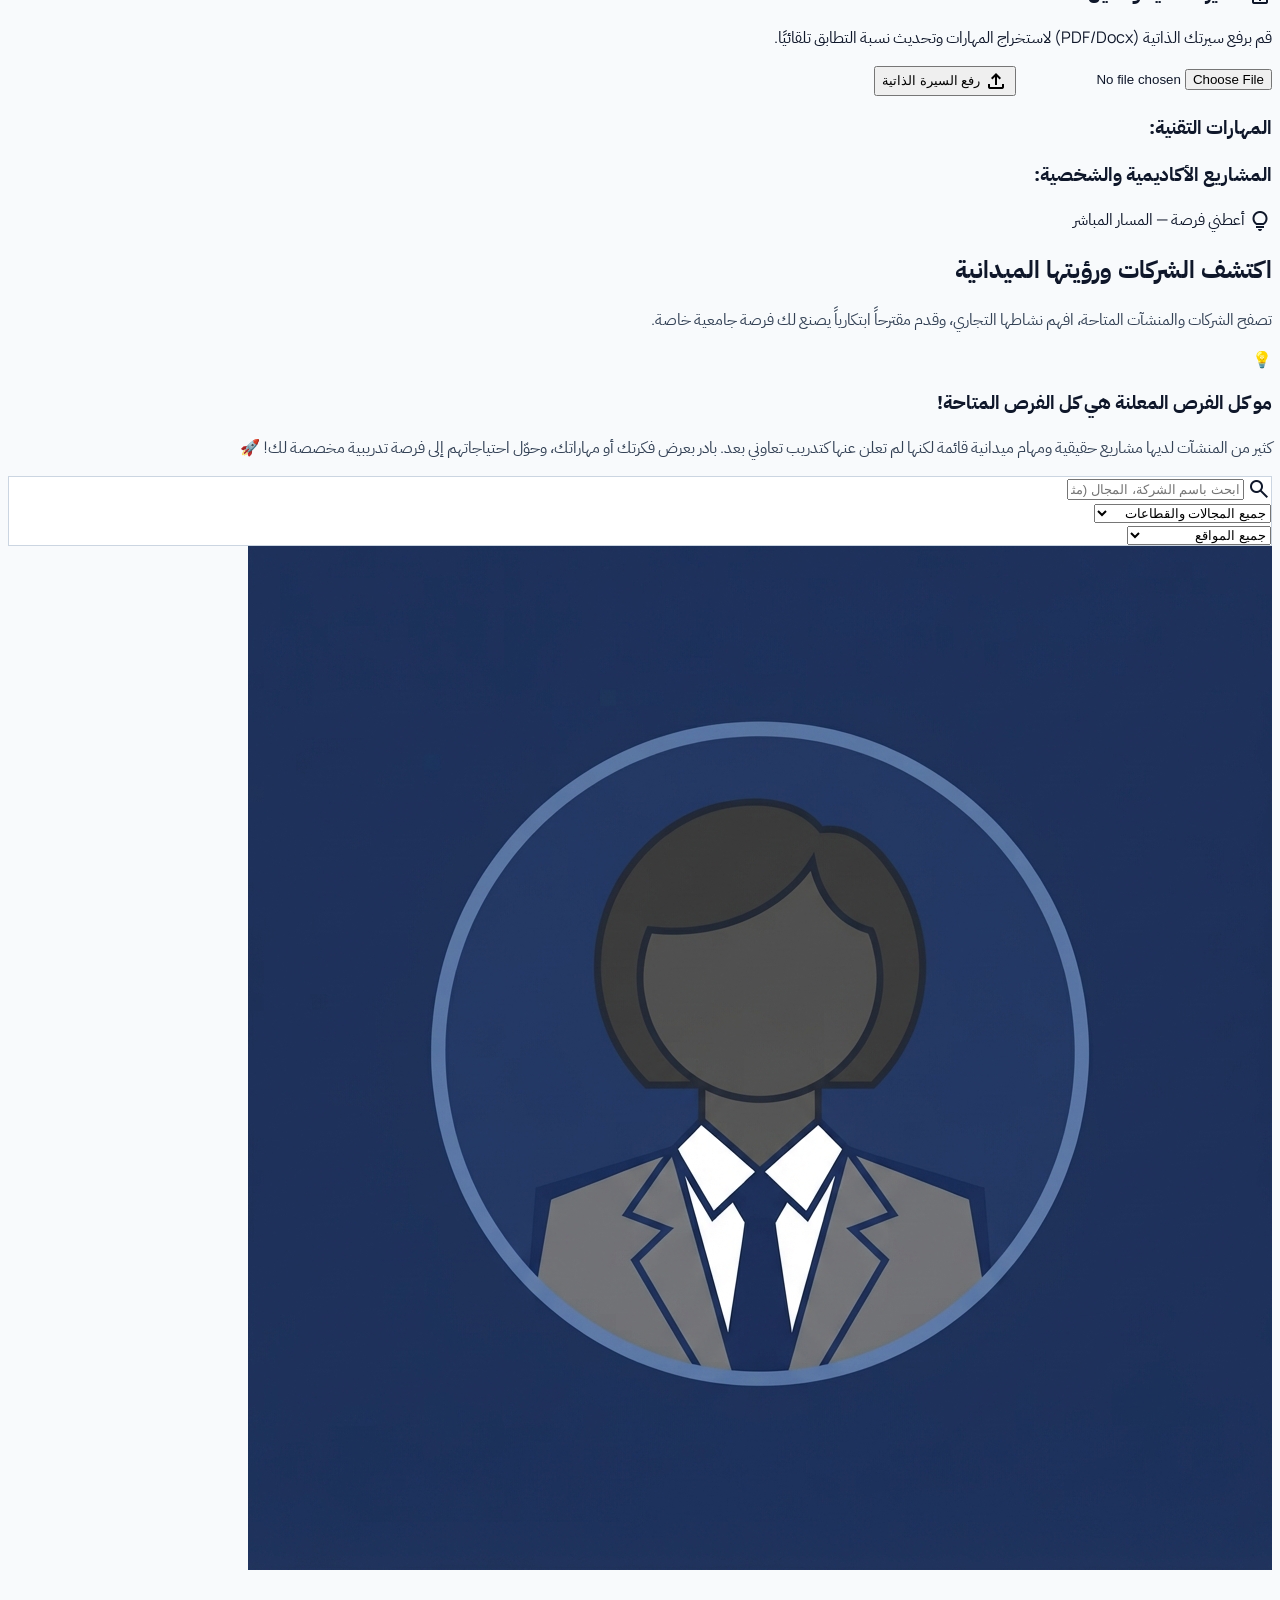
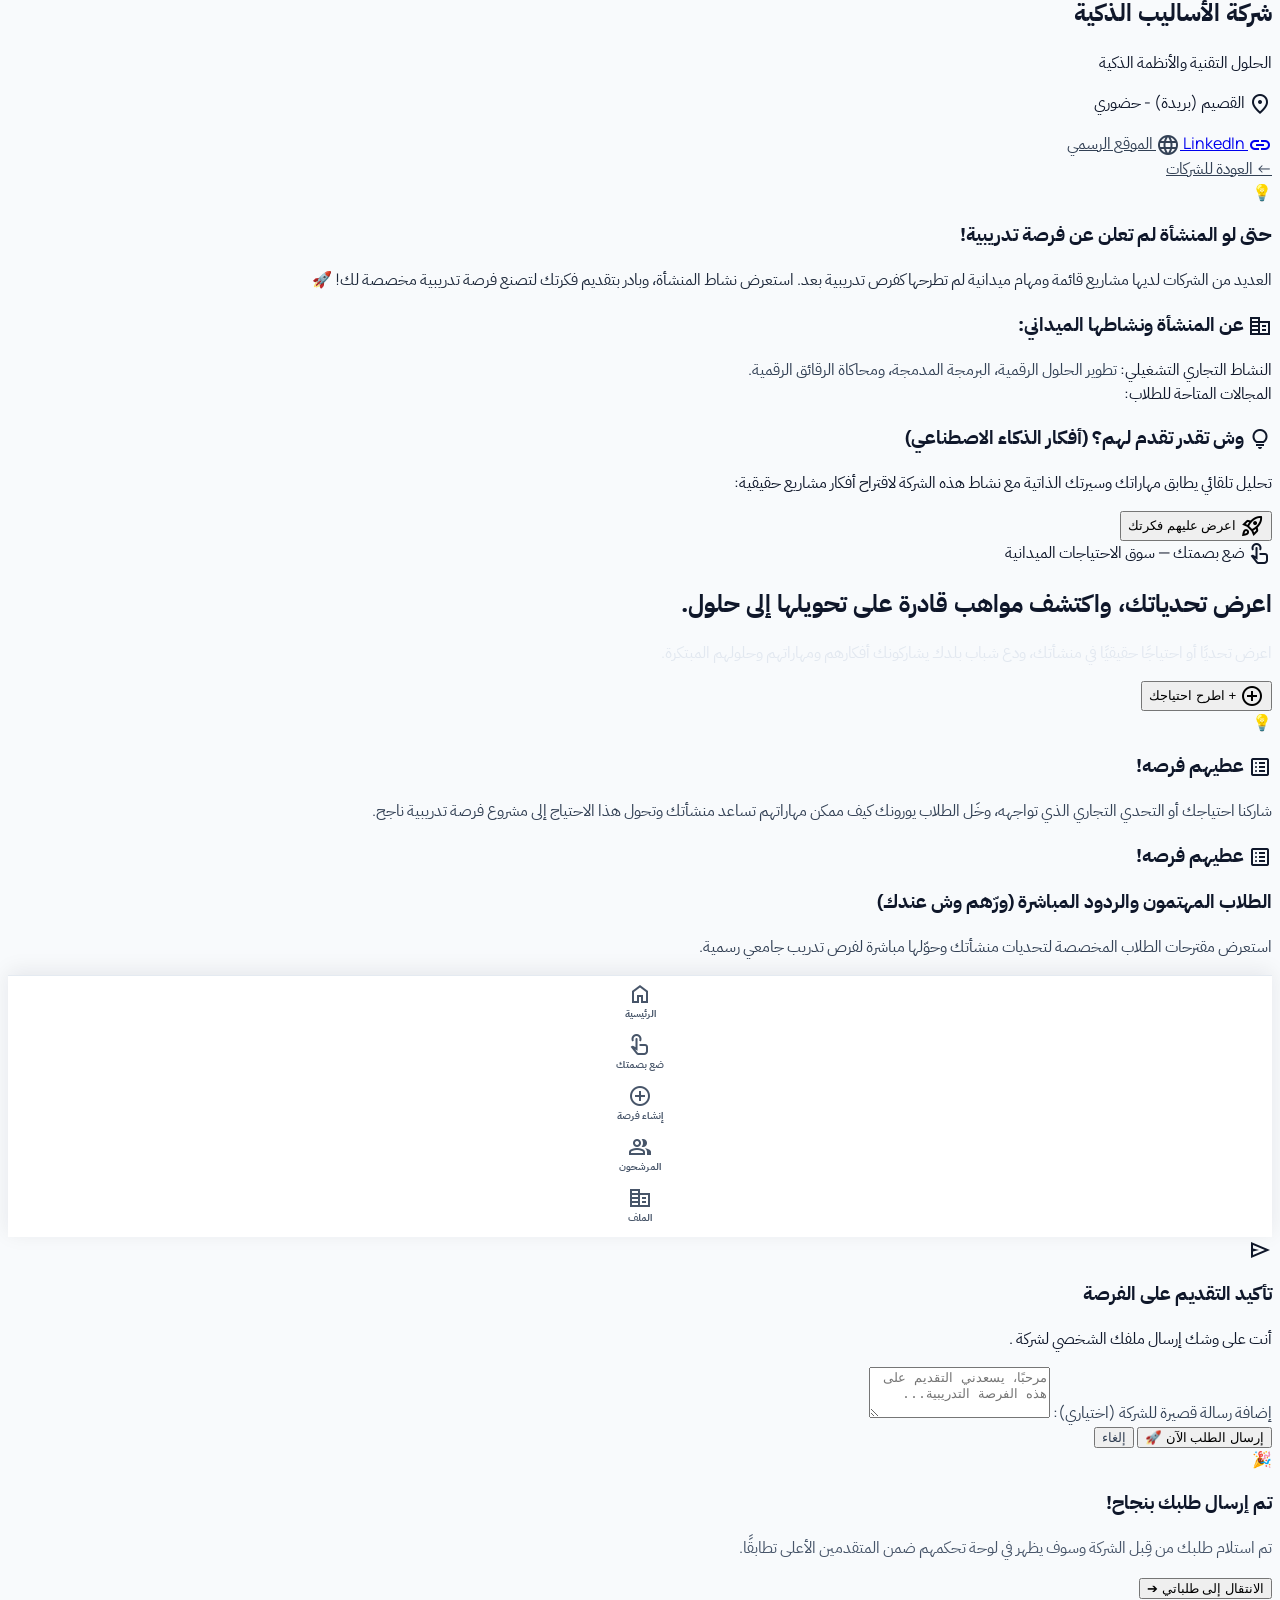
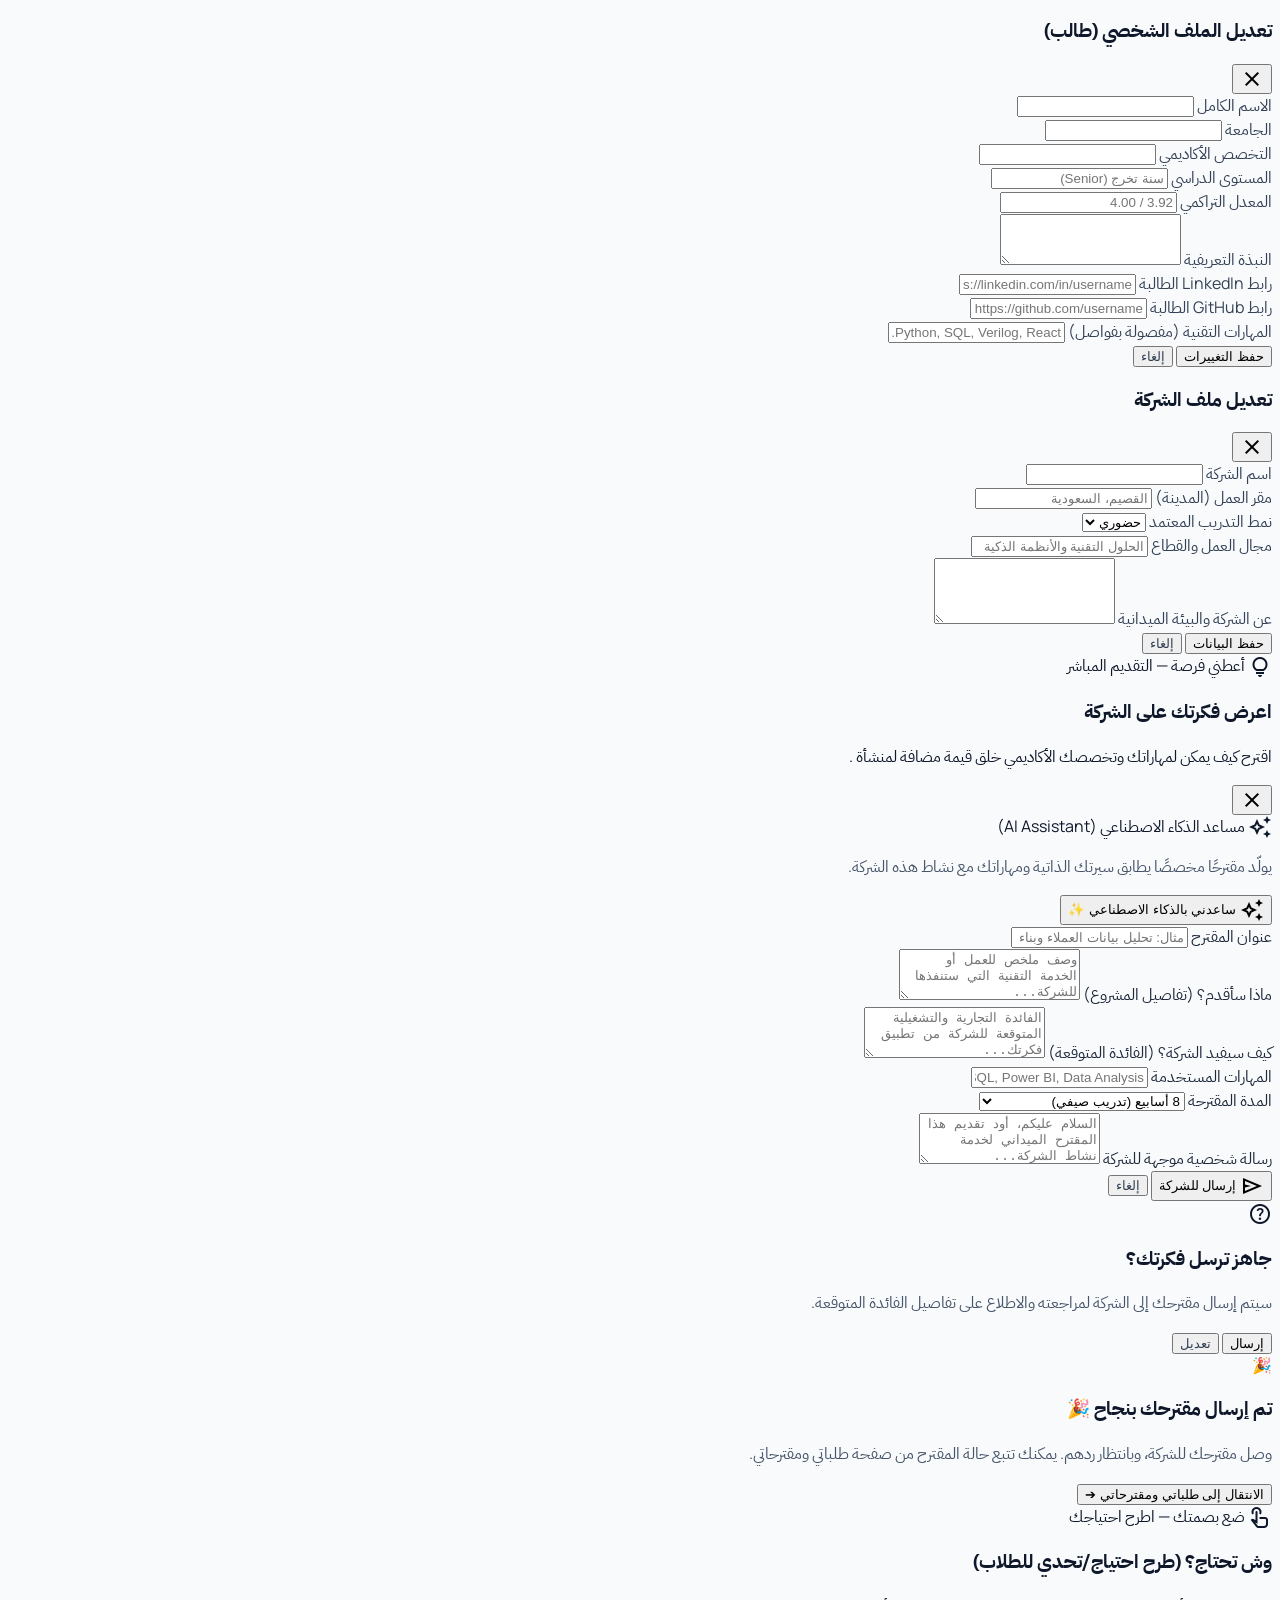
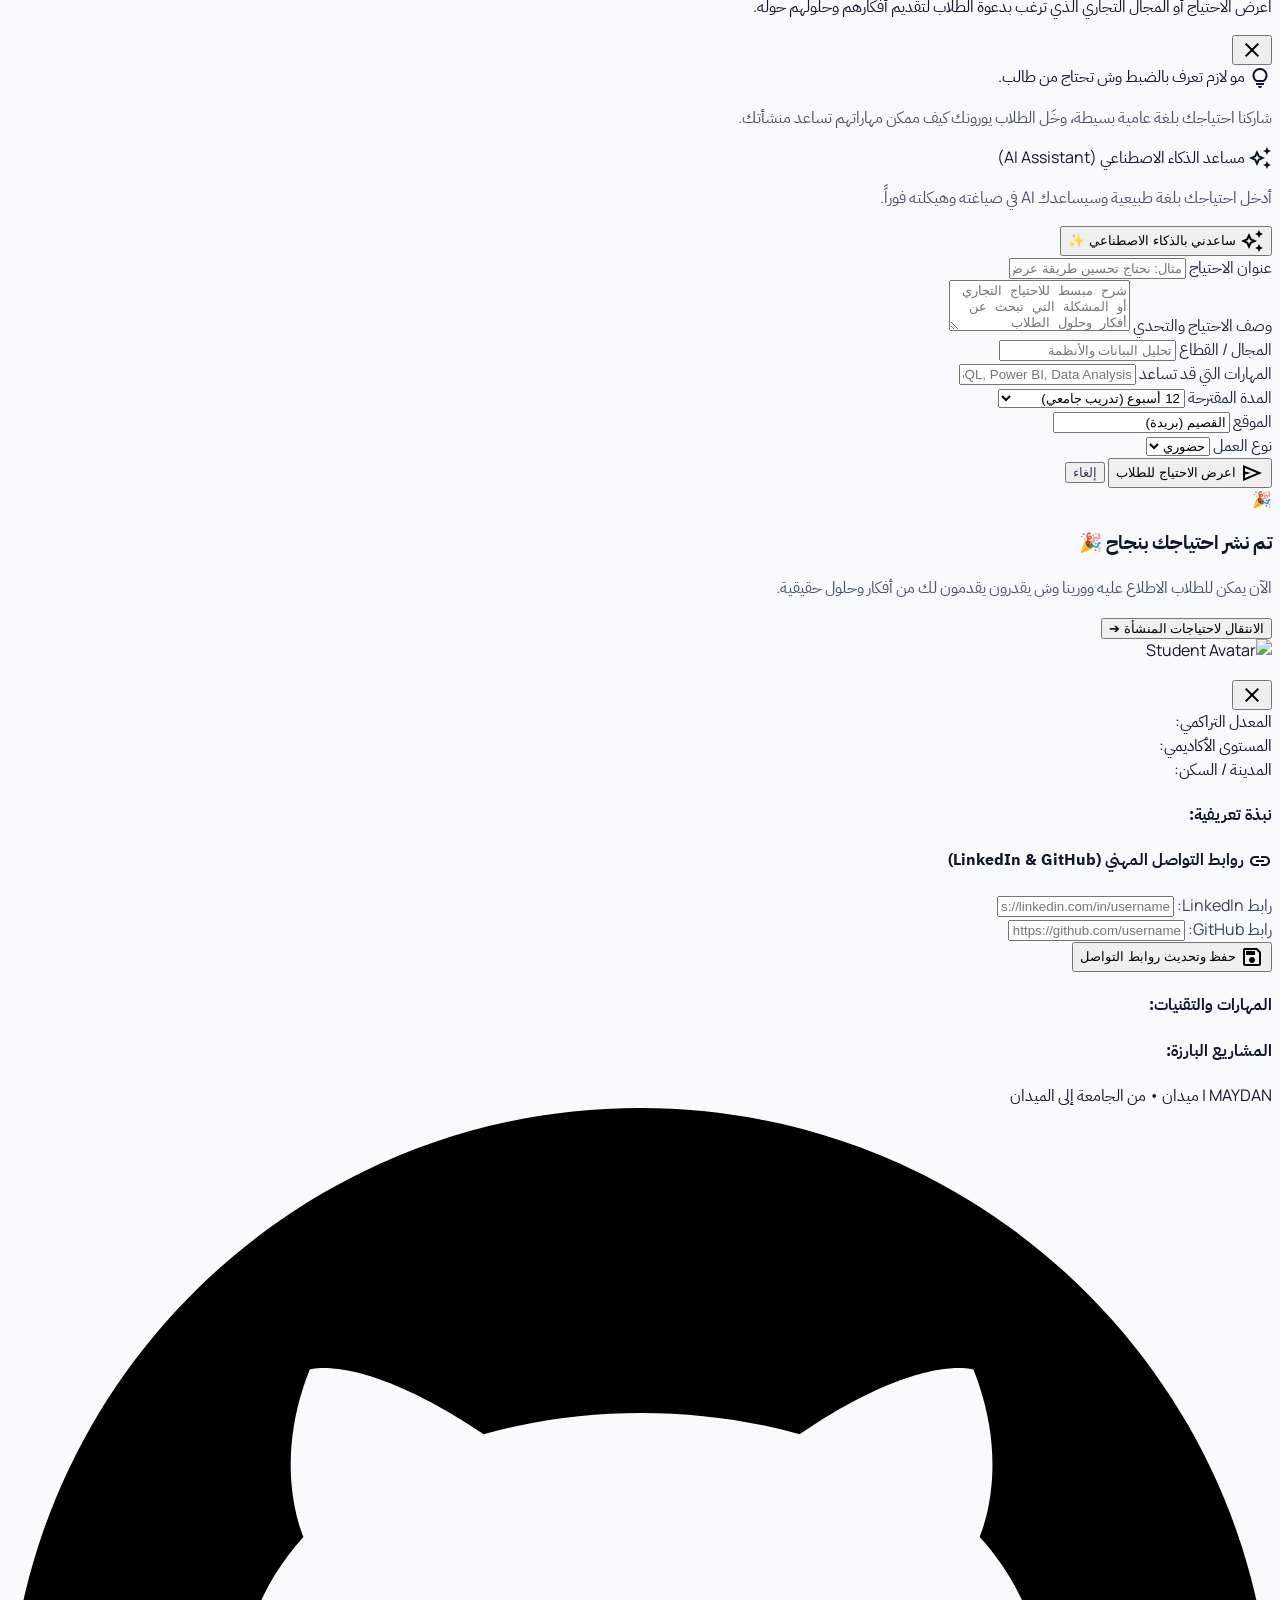
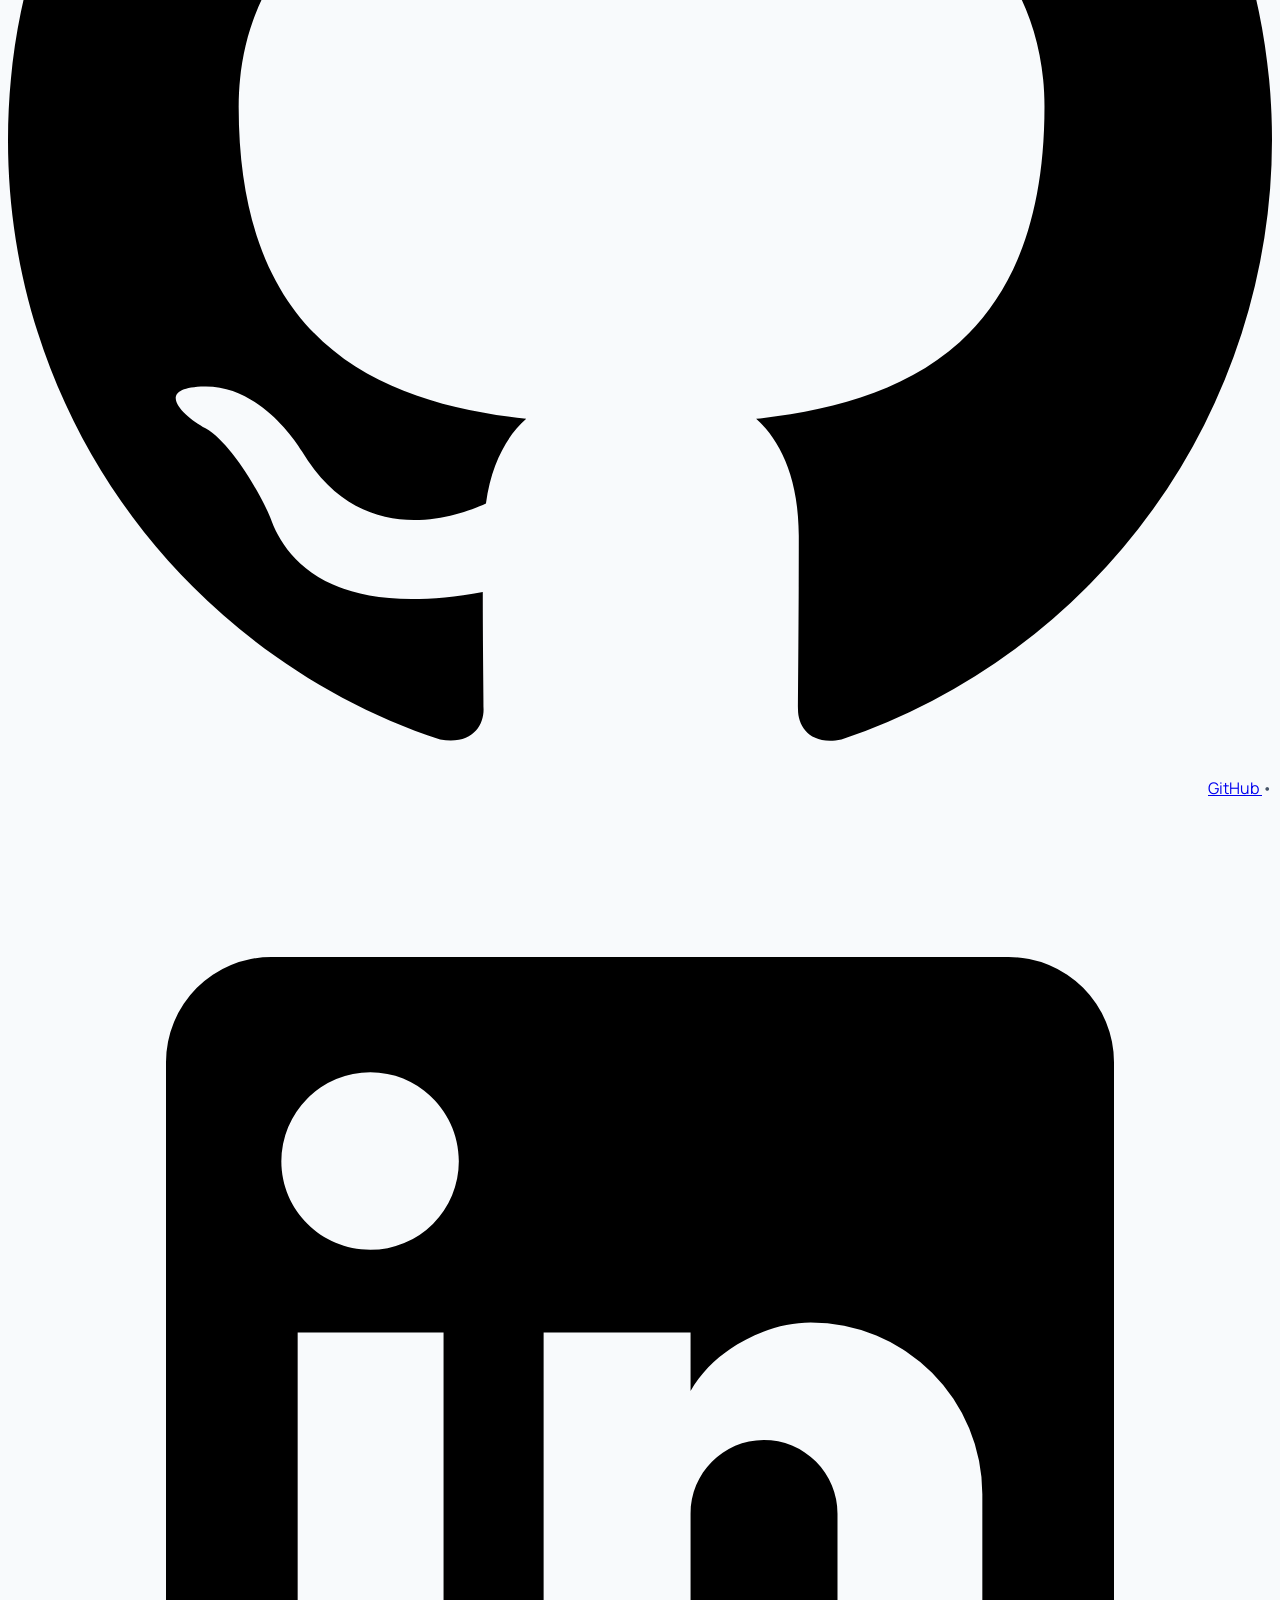
==== commit 1e8c1965: "Update company dashboard banner description and rename challenges section to عطيهم فرصه!" ====
--- a/index.html
+++ b/index.html
@@ -20,7 +20,7 @@
   </script>
   
   <!-- Custom Styles -->
-  <link rel="stylesheet" href="css/custom.css?v=26">
+  <link rel="stylesheet" href="css/custom.css?v=28">
 </head>
 <body class="bg-[#f7f9fb] text-[#191c1e] antialiased min-h-screen flex flex-col justify-between selection:bg-teal-500 selection:text-white">
 
@@ -240,7 +240,7 @@
             منصة المطابقة الذكية للتدريب التعاوني
           </span>
           <h2 class="text-3xl font-bold font-headline">أهلًا بك في لوحة تحكم شركة الأساليب الذكية 👋</h2>
-          <p class="text-slate-300 text-sm leading-relaxed">حوّل احتياجك التجاري إلى فرصة تدريبية مؤهلة بالذكاء الاصطناعي، واستقطب أفضل الكفاءات الأكاديمية من الجامعات السعودية.</p>
+          <p class="text-slate-300 text-sm leading-relaxed">حوّل مهامك في الشركه إلى فرصة تدريبية مؤهلة لشباب بلدك بالذكاء الاصطناعي، واستقطب أفضل الكفاءات الأكاديمية من الجامعات السعودية.</p>
           <div class="pt-2">
             <a href="#company-create" class="inline-flex items-center gap-2 px-5 py-3 bg-teal-500 hover:bg-teal-400 text-slate-950 font-bold rounded-xl text-sm transition-all shadow-md">
               <span class="material-symbols-outlined text-base">add_circle</span>
@@ -976,7 +976,7 @@
         <div class="flex justify-between items-center">
           <h3 class="text-xl font-bold text-slate-900 dark:text-slate-100 font-headline flex items-center gap-2">
             <span class="material-symbols-outlined text-amber-500">list_alt</span>
-            الاحتياجات والتحديات المطروحة للمنشأة
+            عطيهم فرصه!
           </h3>
         </div>
 
@@ -1532,9 +1532,9 @@
   <script src="js/firebase-auth.js"></script>
 
   <!-- App JavaScript Modules -->
-  <script src="js/mock-data.js?v=26"></script>
-  <script src="js/ai-engine.js?v=26"></script>
-  <script src="js/store.js?v=26"></script>
-  <script src="js/app.js?v=26"></script>
+  <script src="js/mock-data.js?v=28"></script>
+  <script src="js/ai-engine.js?v=28"></script>
+  <script src="js/store.js?v=28"></script>
+  <script src="js/app.js?v=28"></script>
 </body>
 </html>
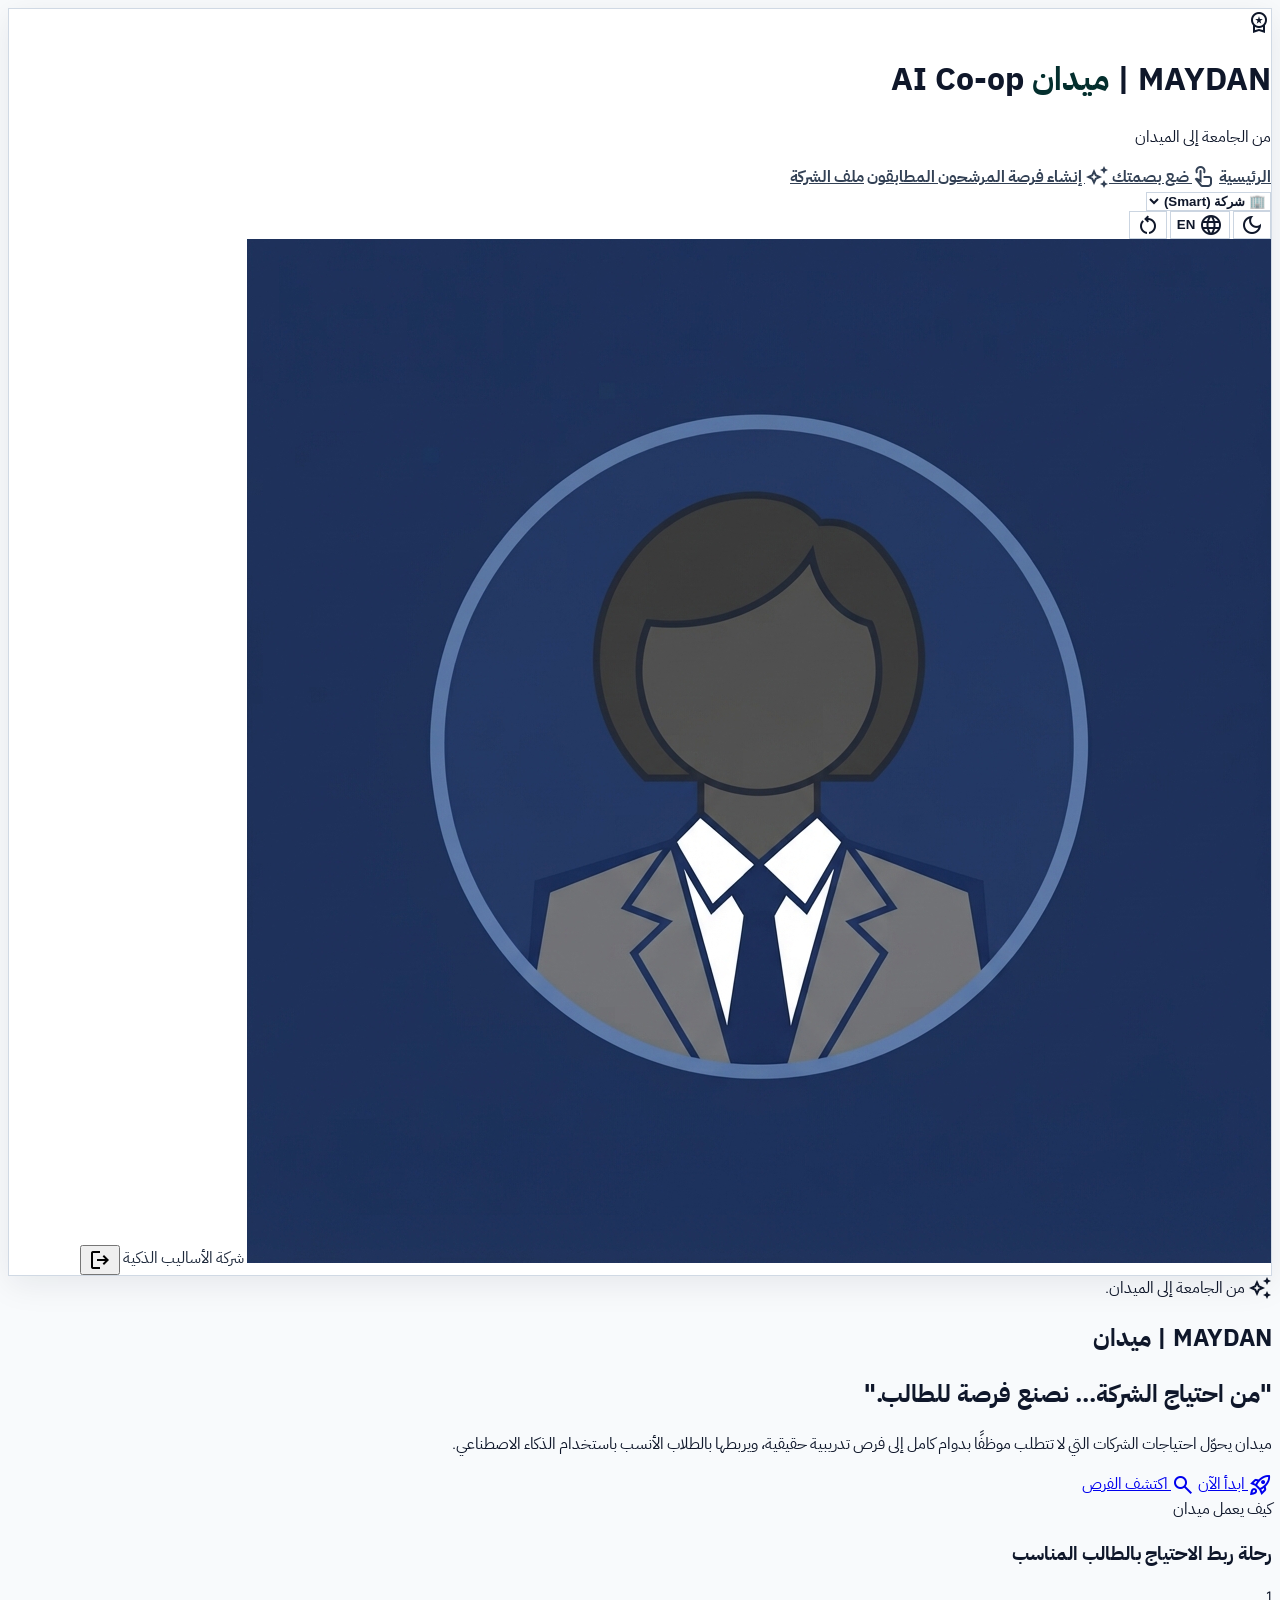
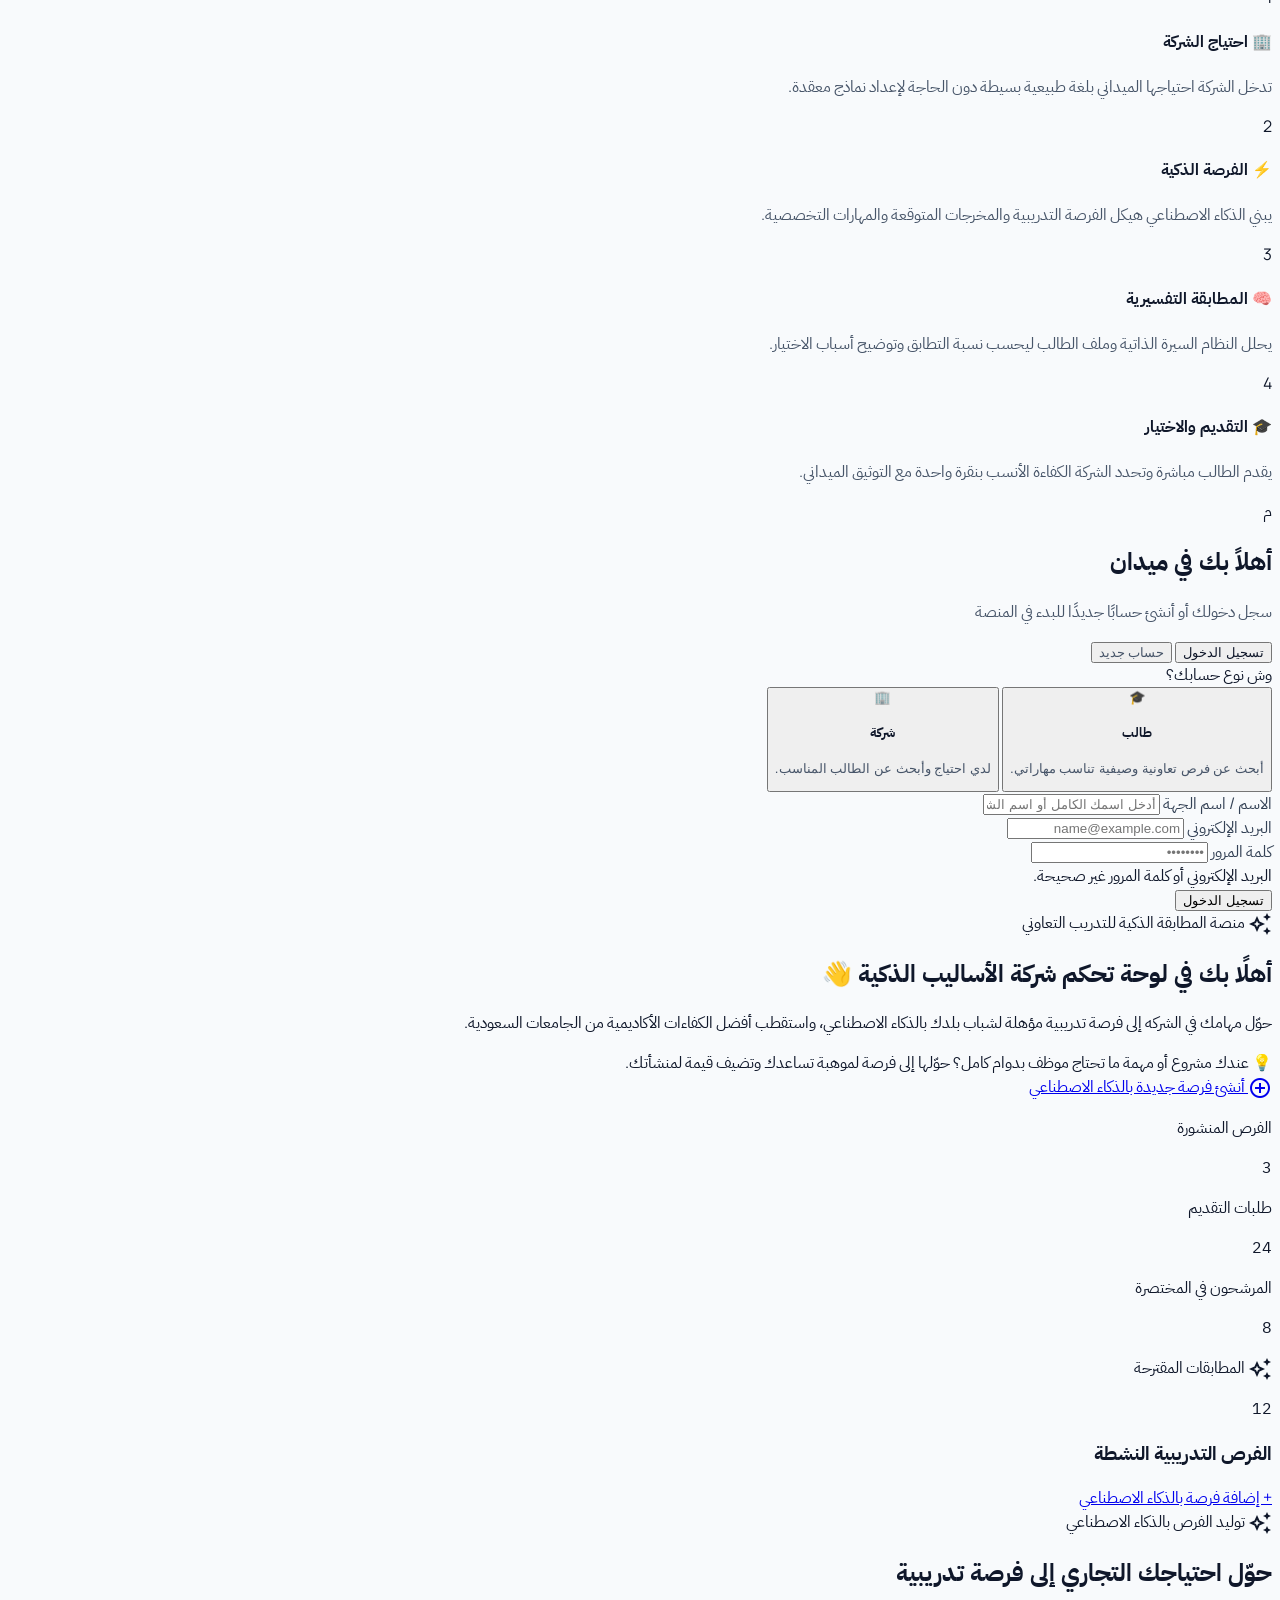
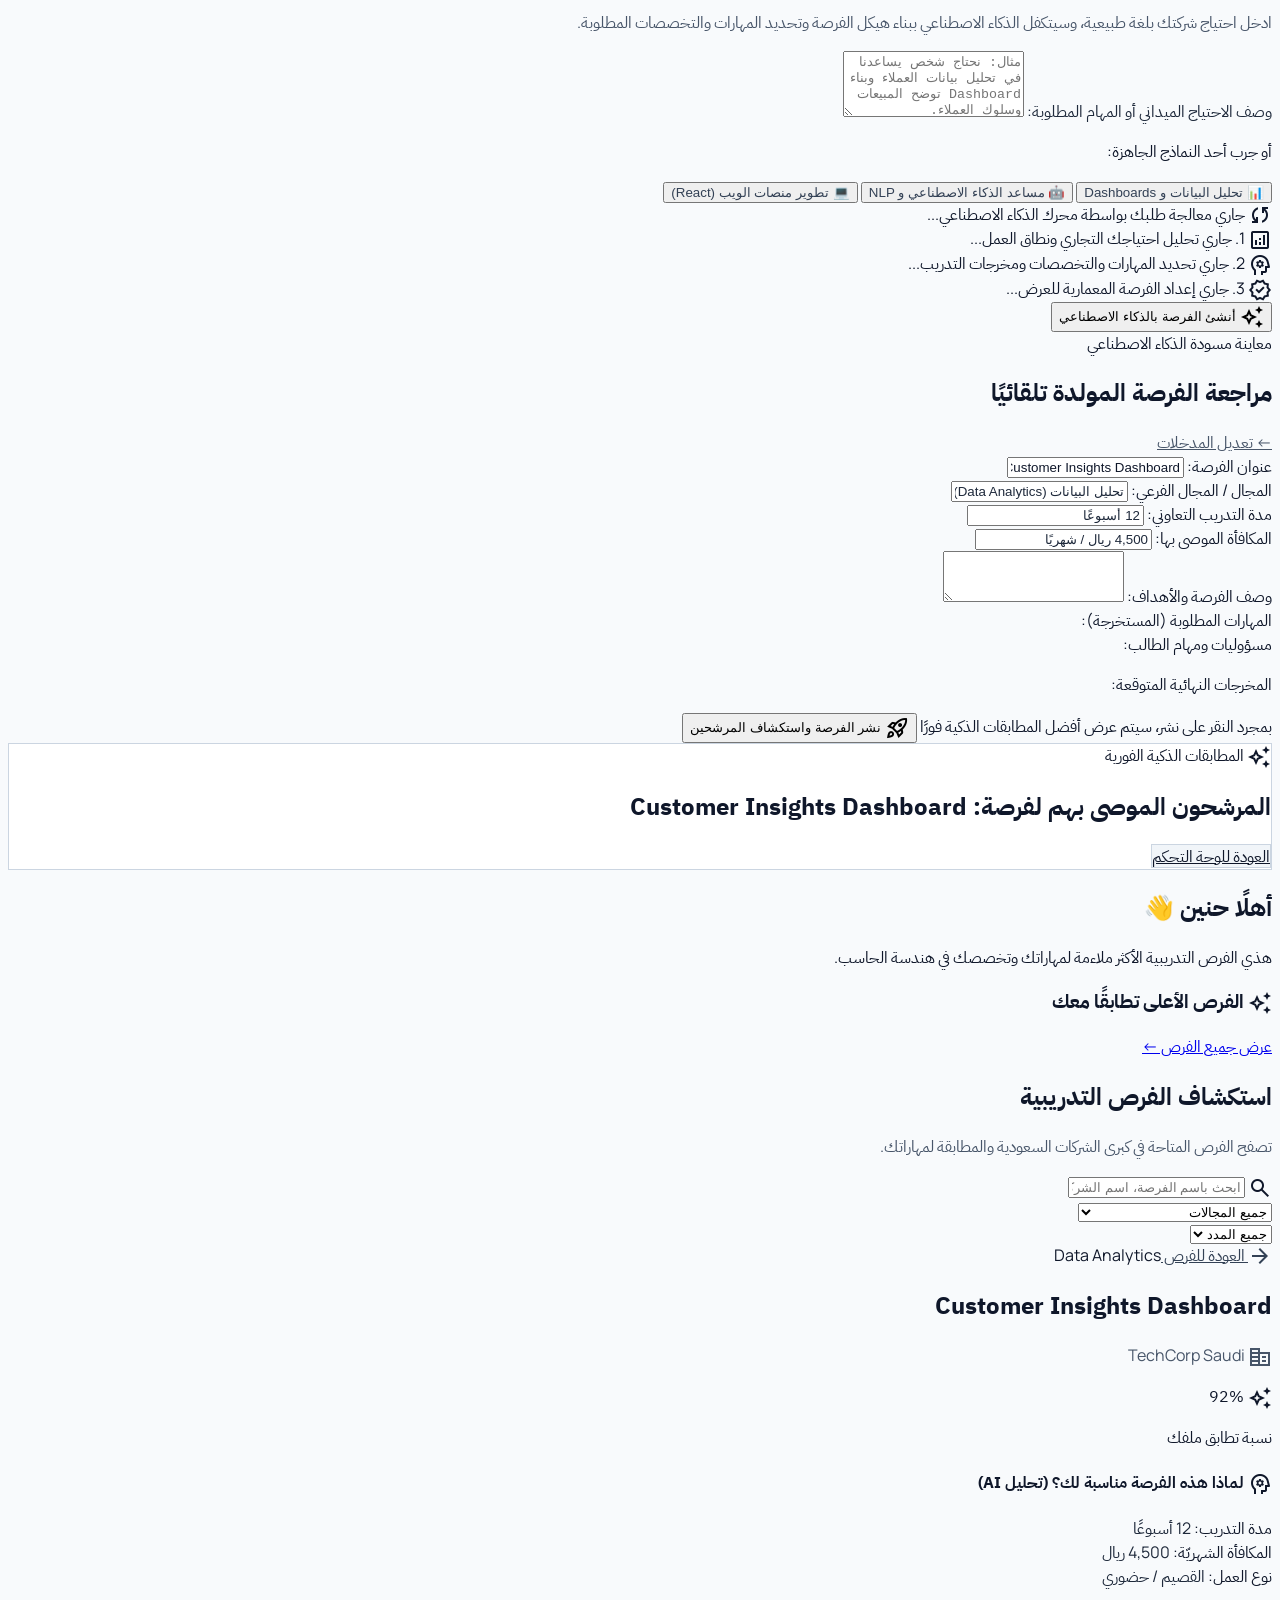
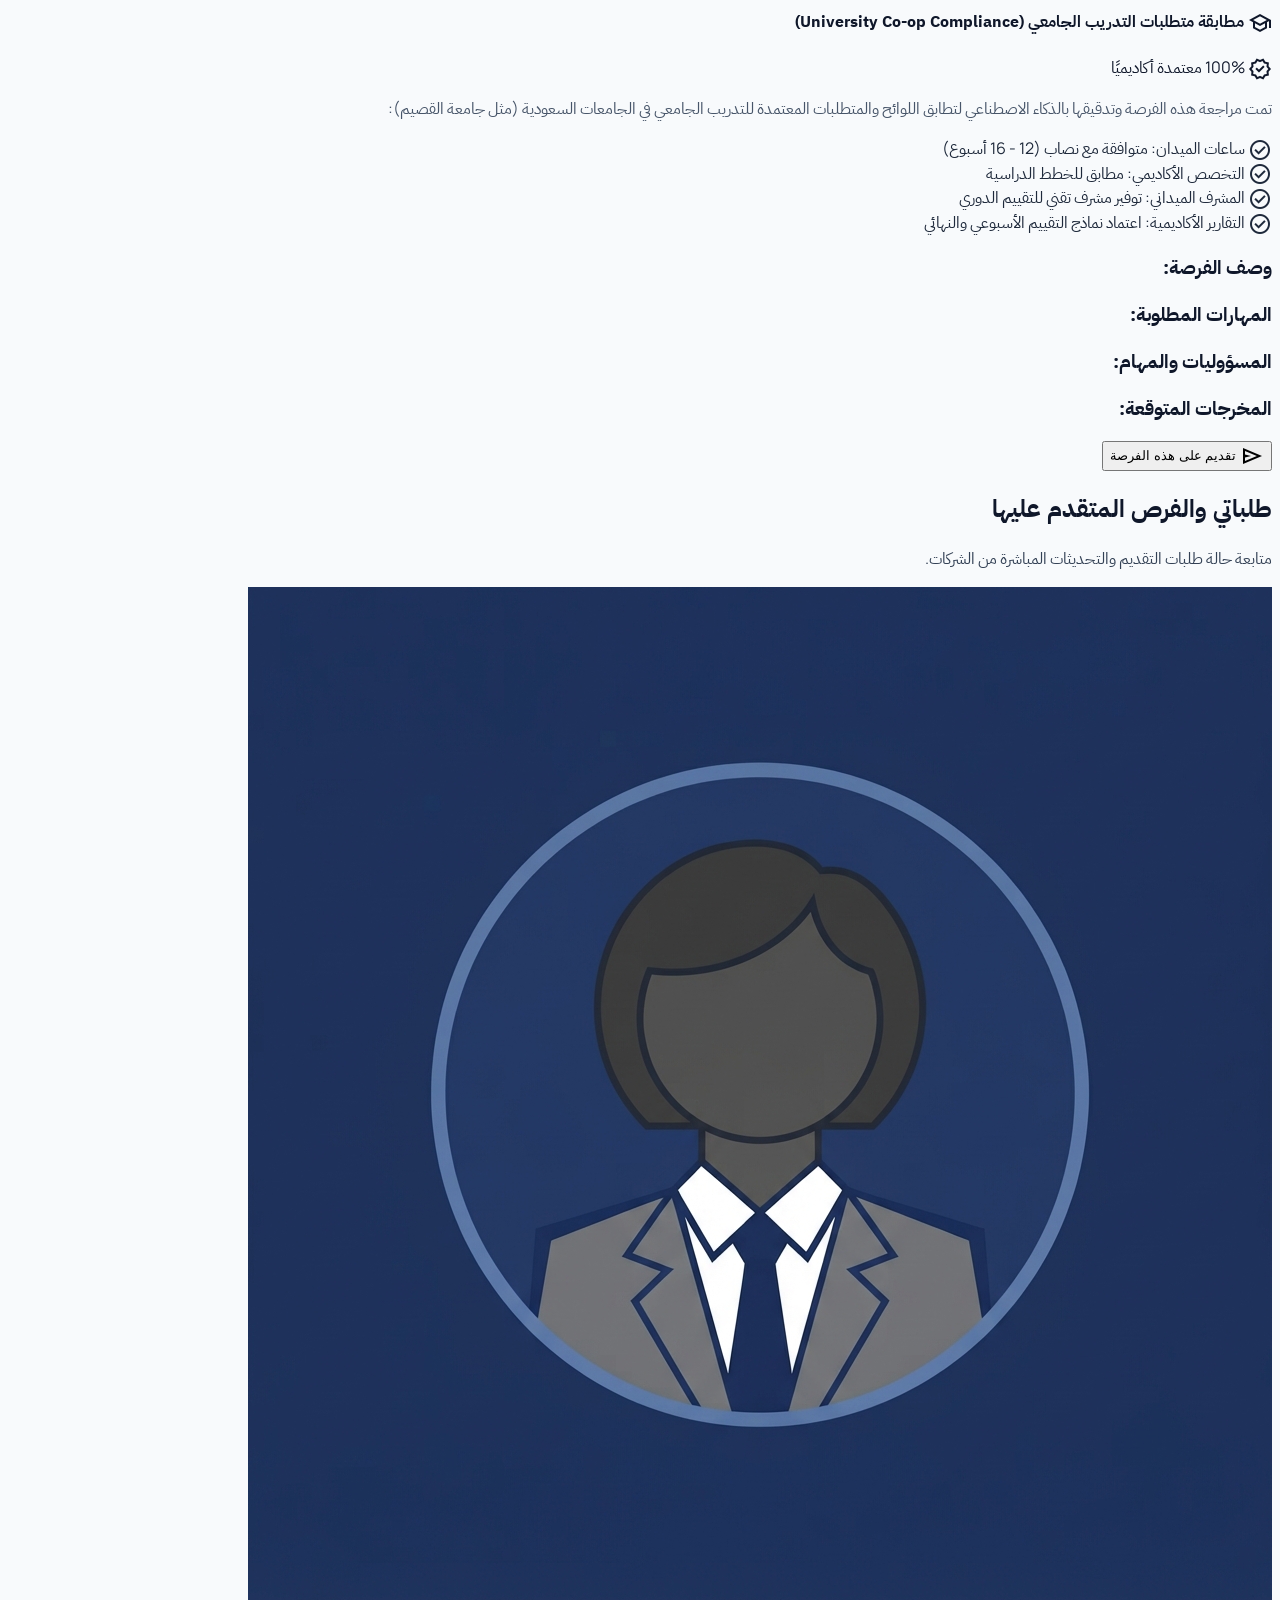
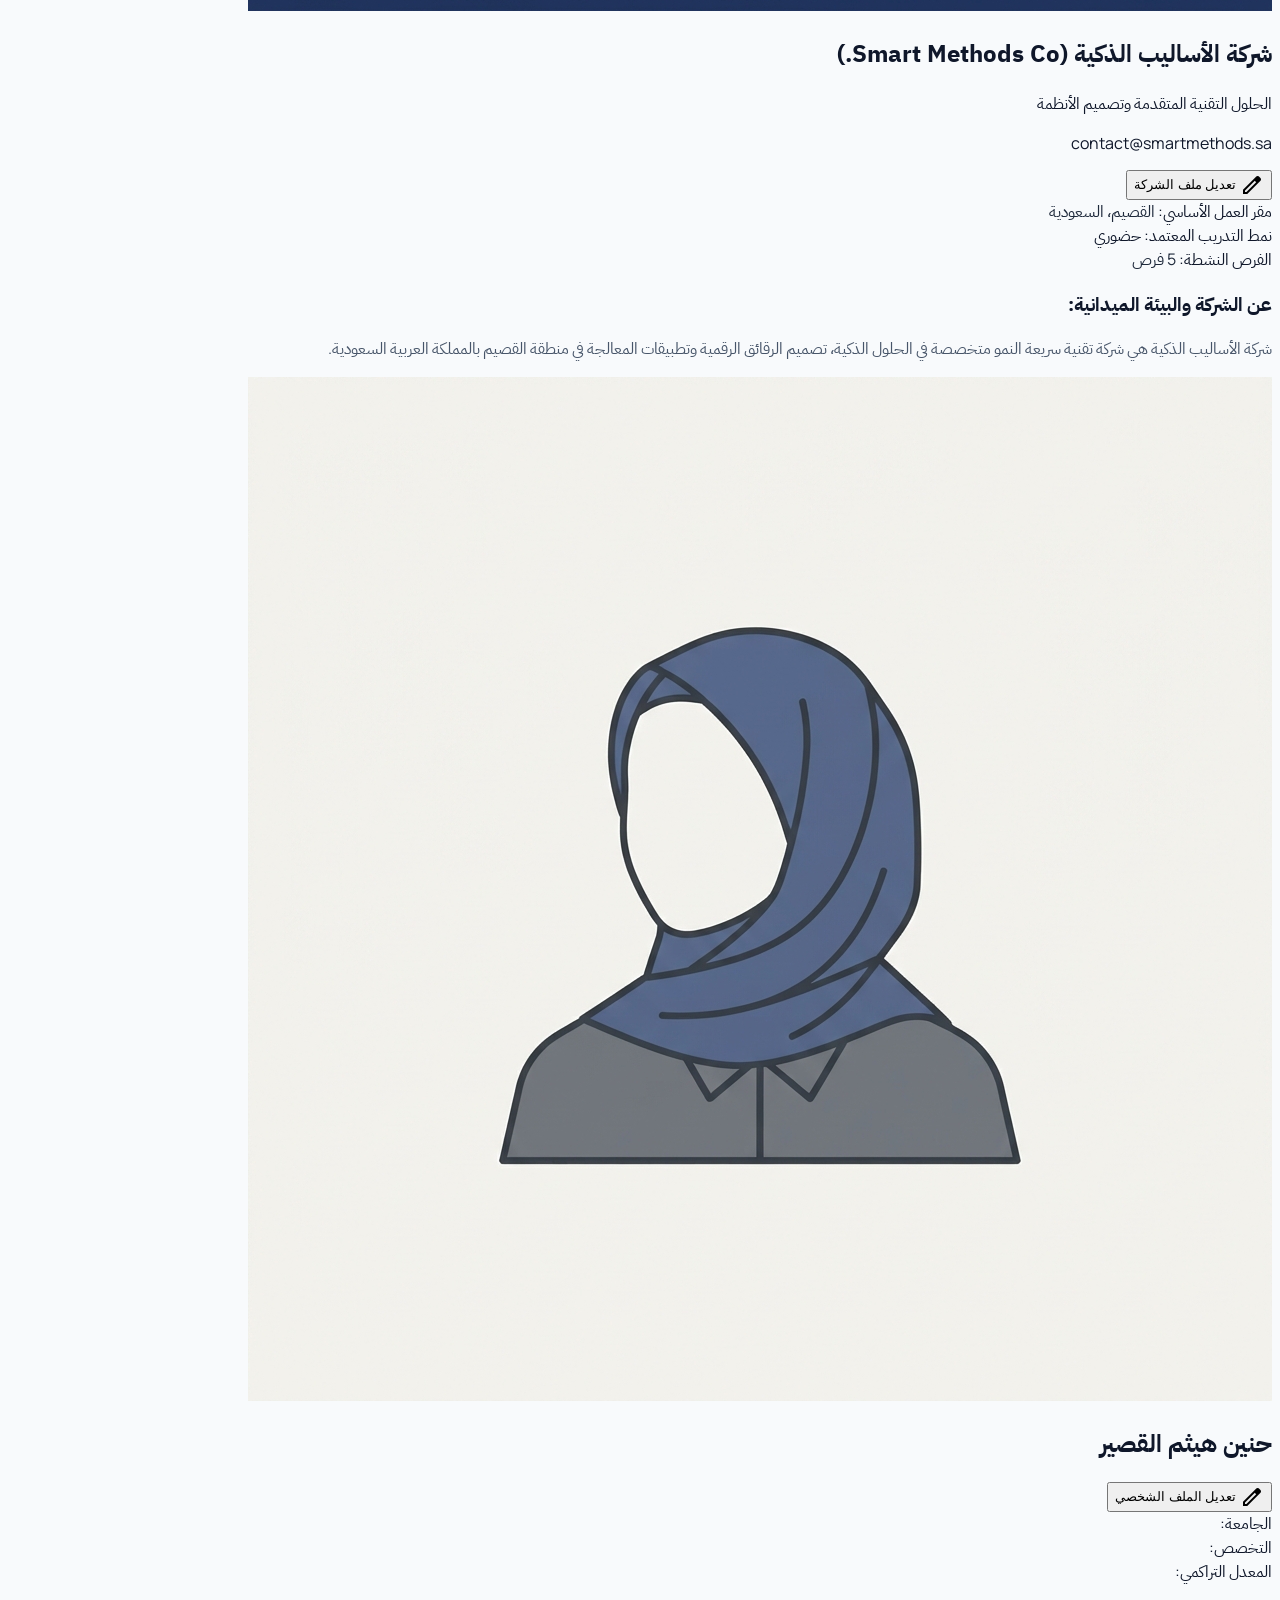
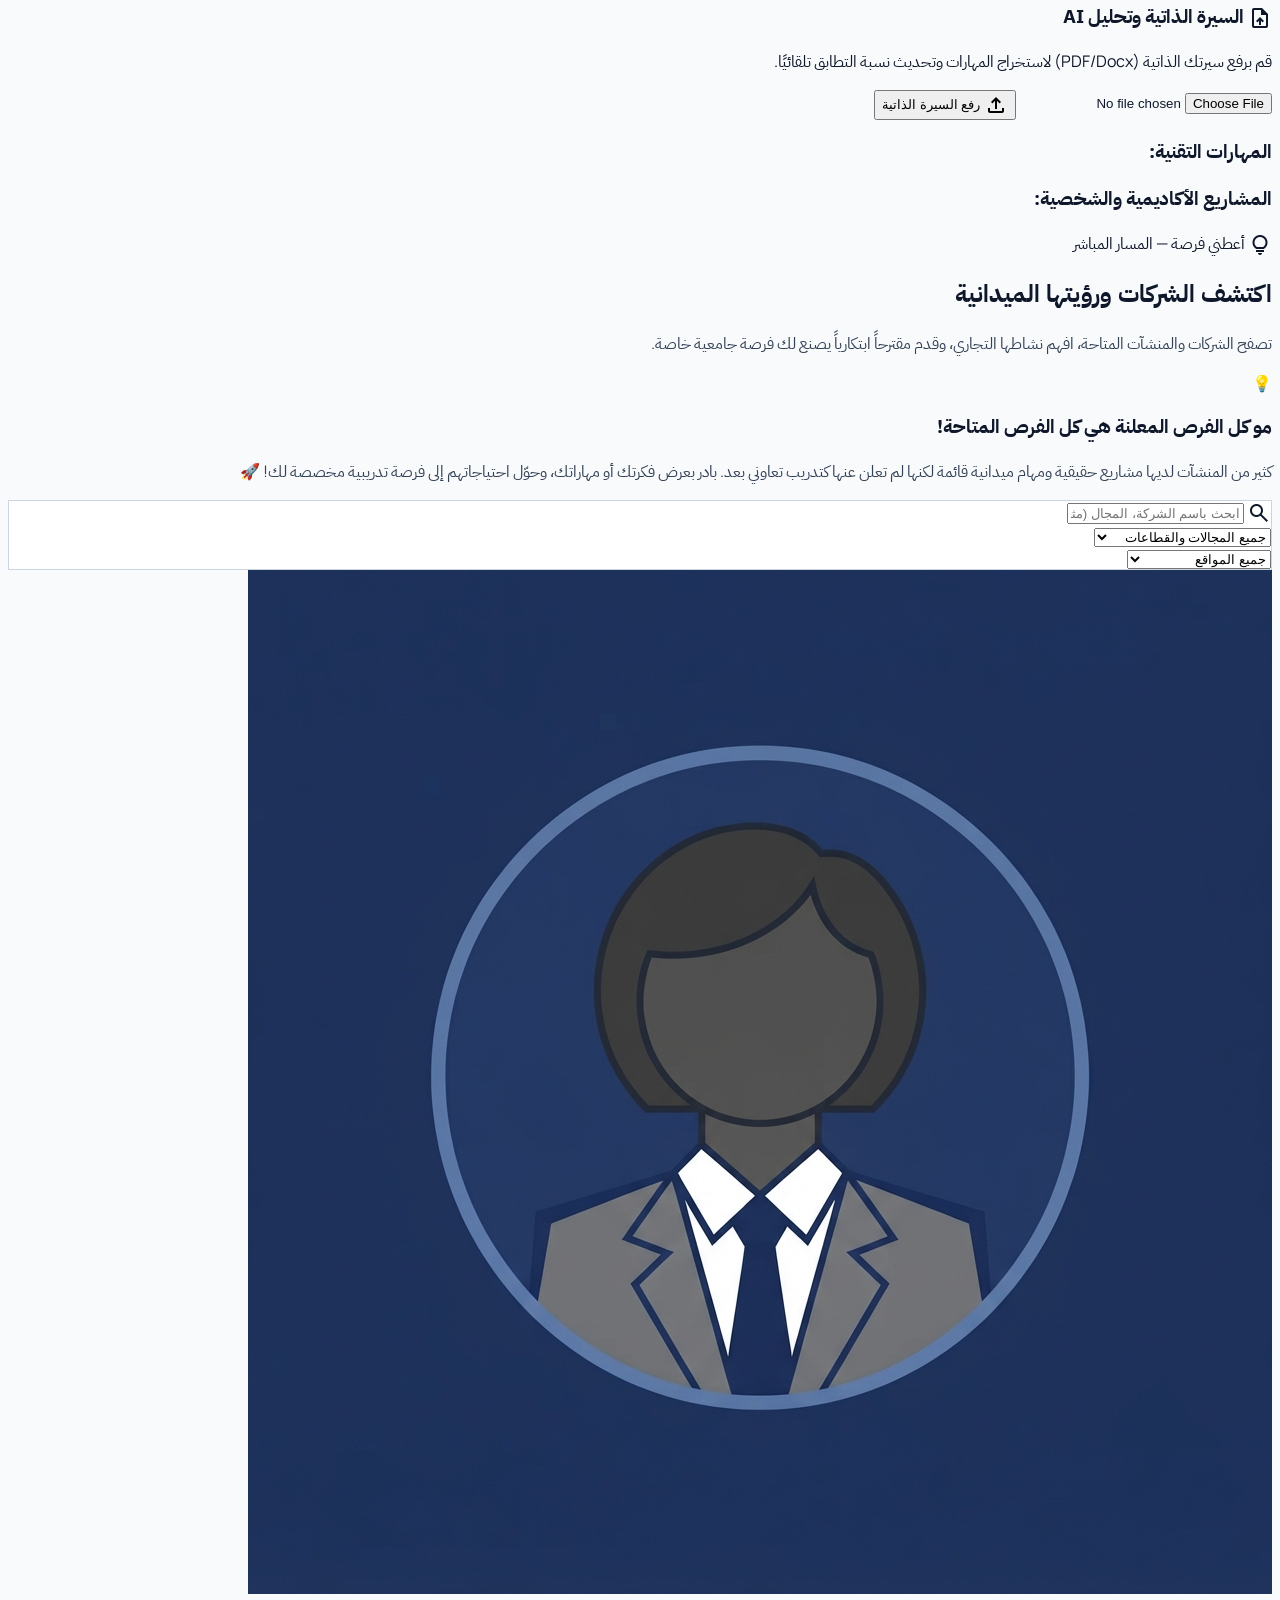
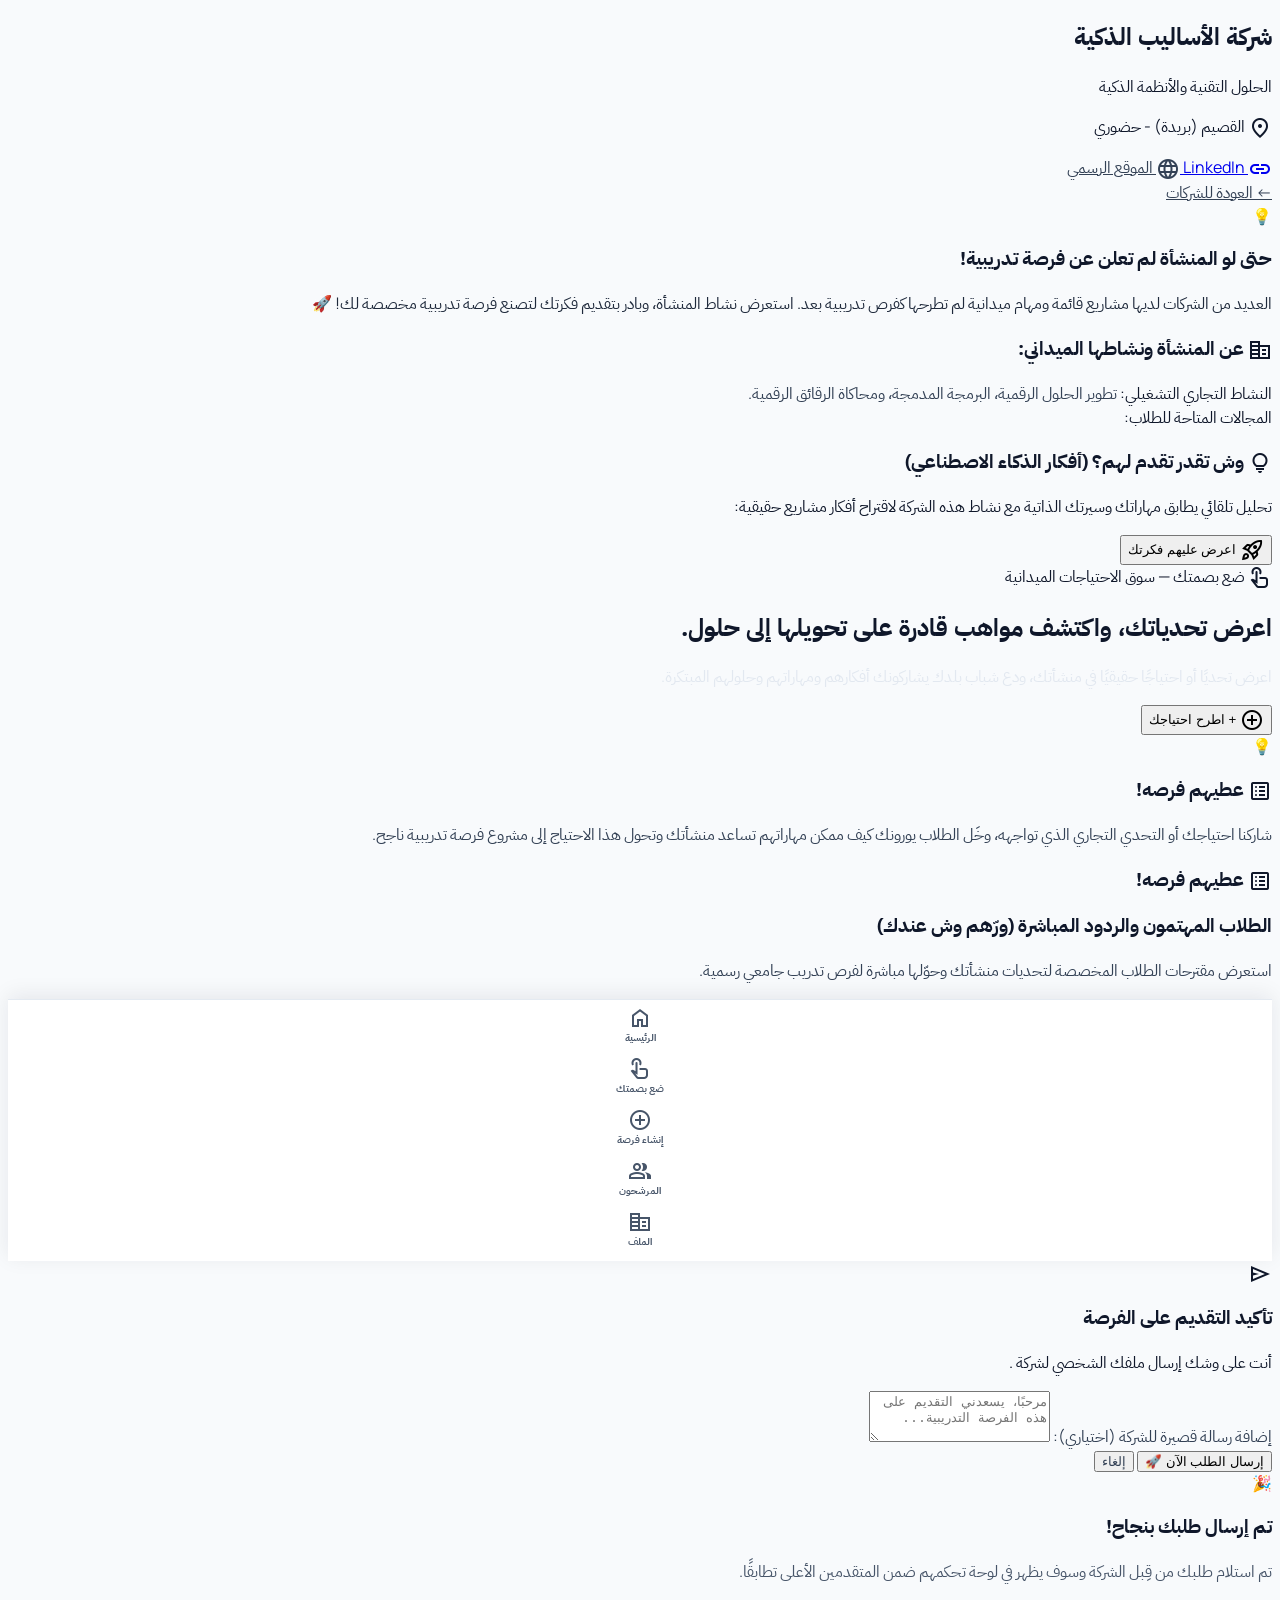
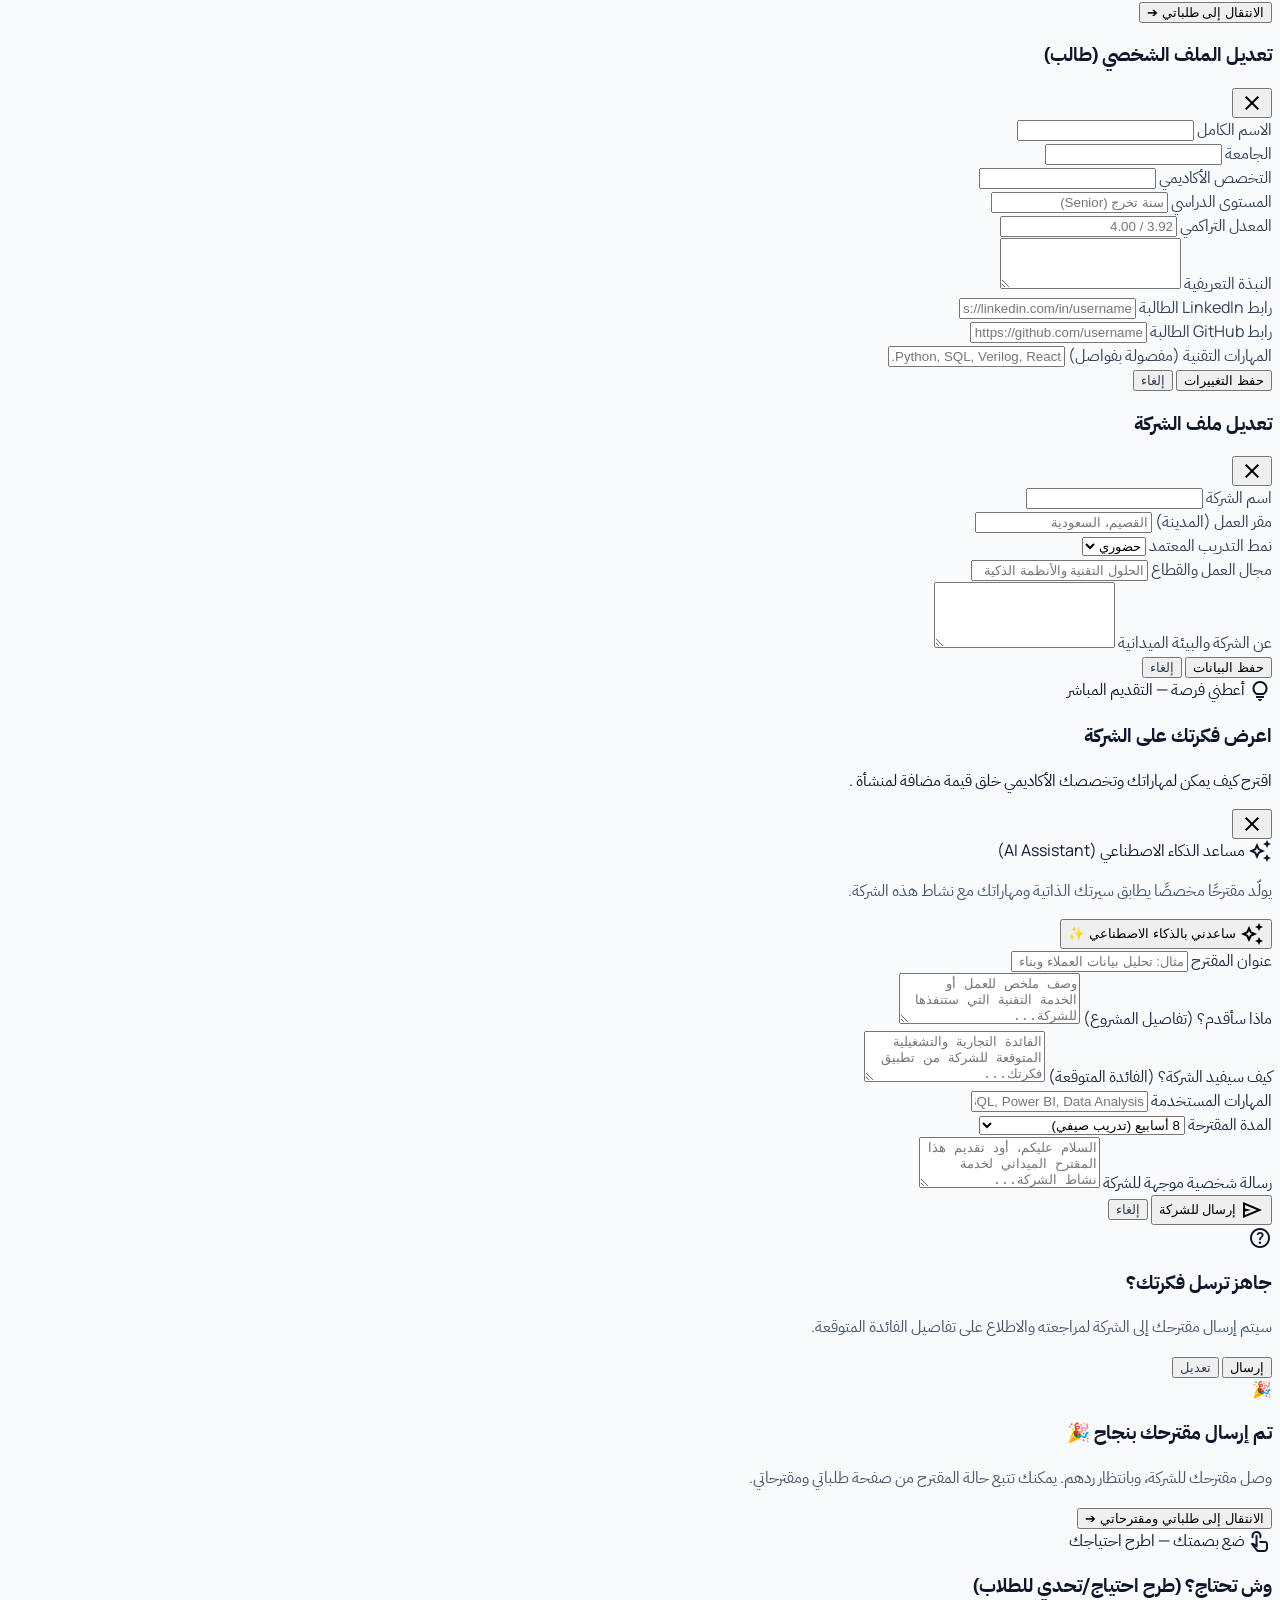
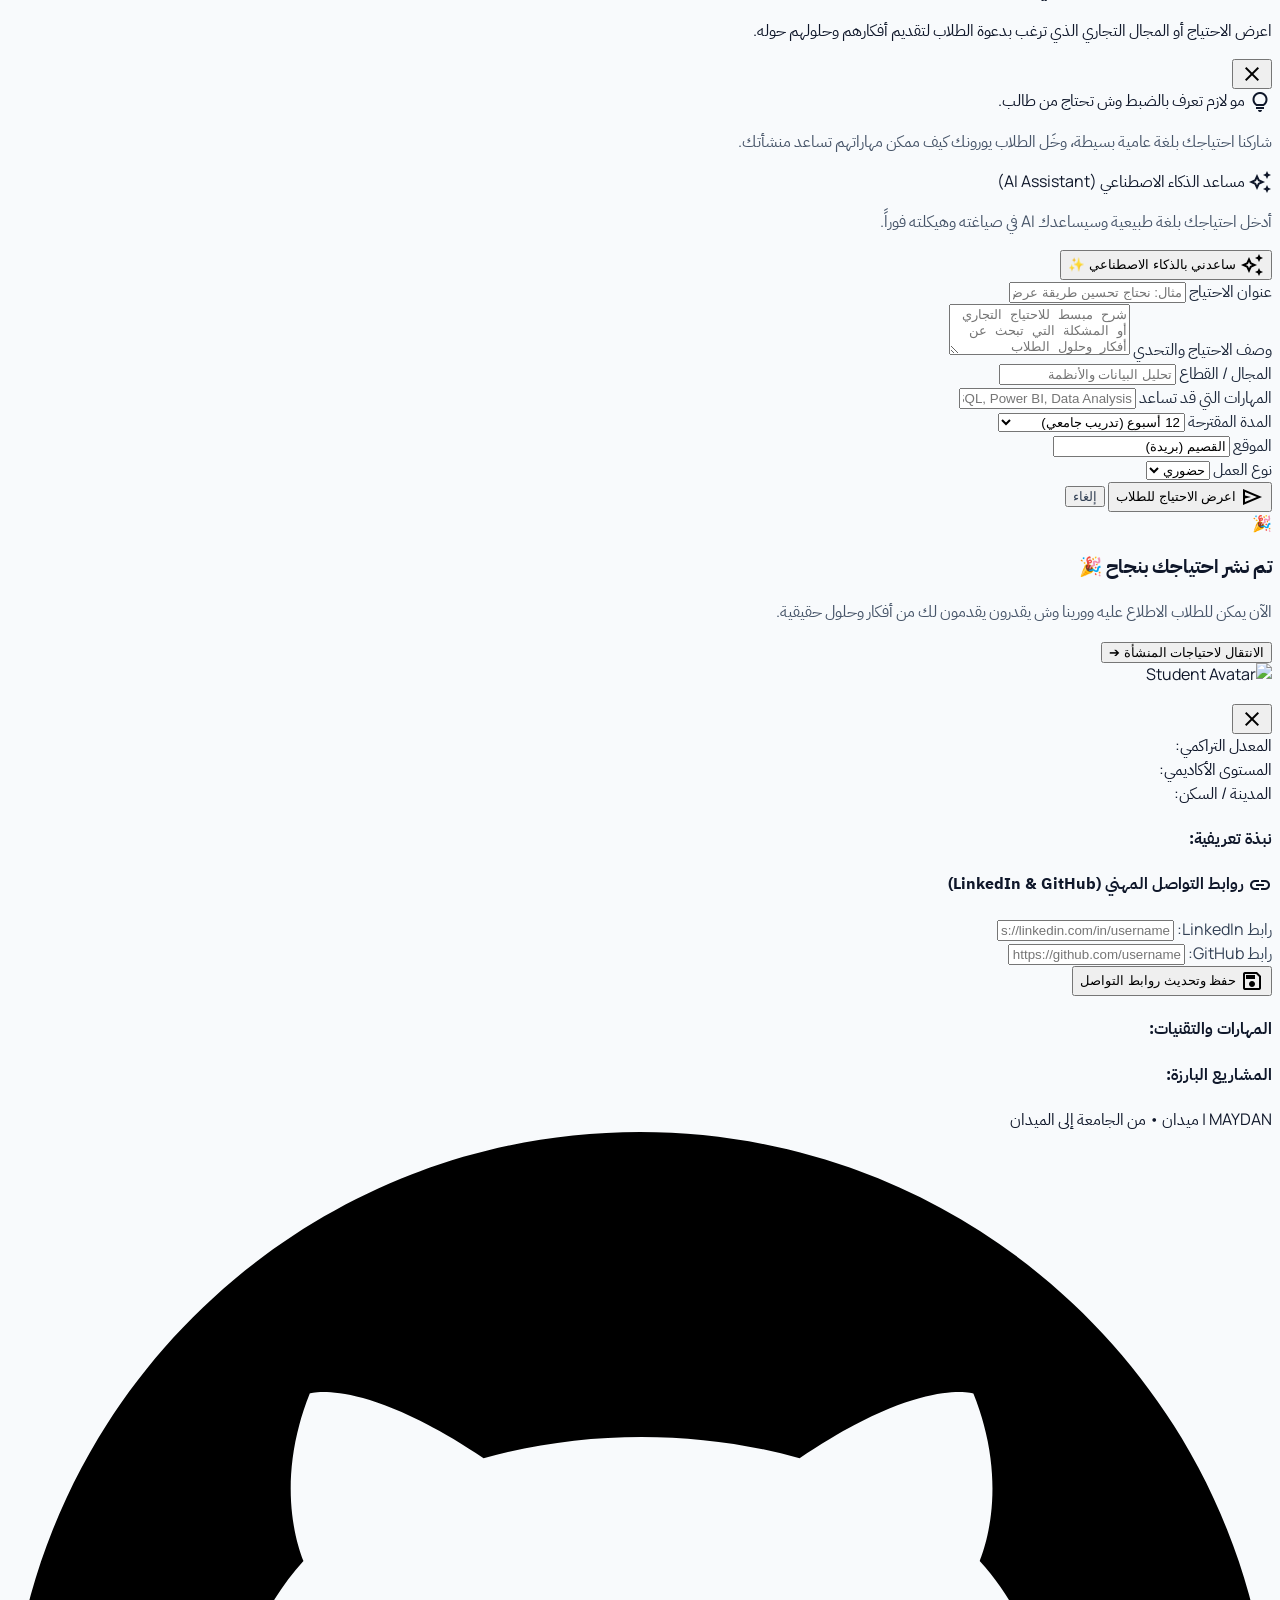
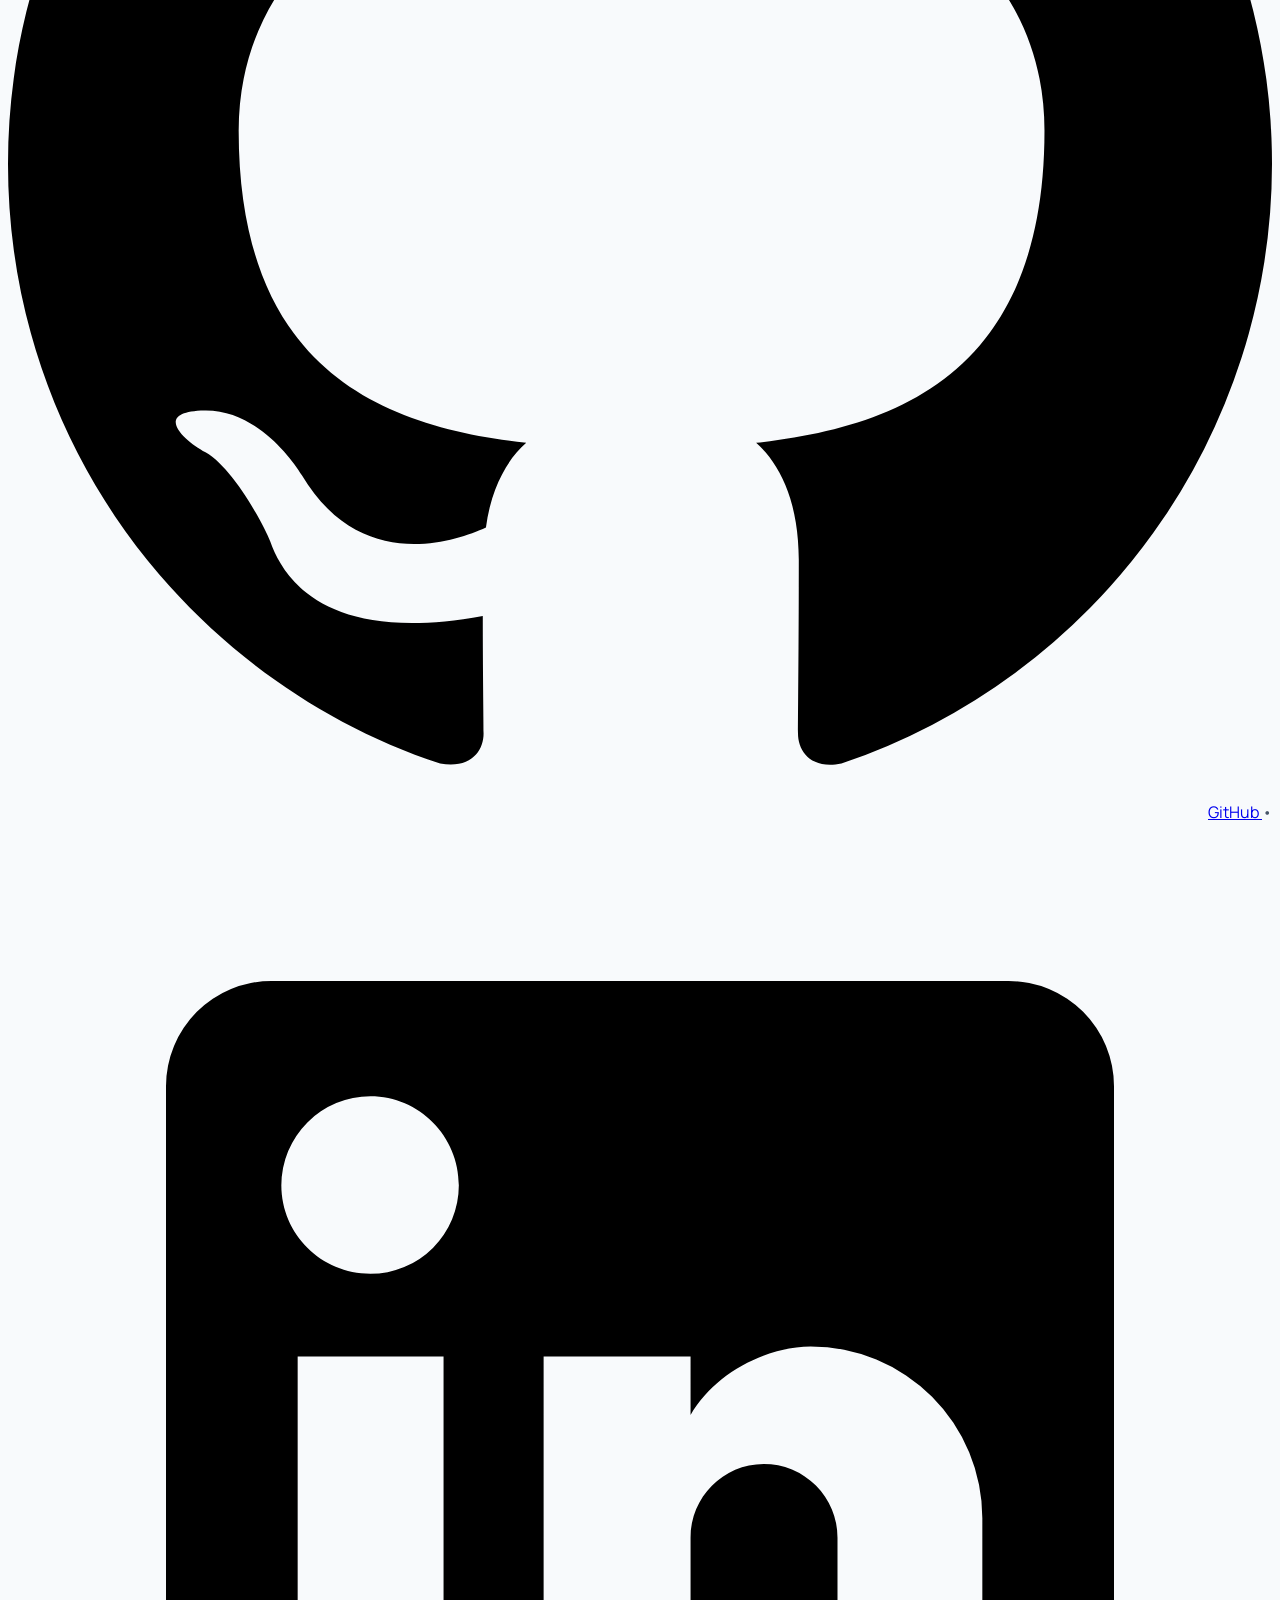
==== commit 159e088e: "Add highlighted insight message to company dashboard hero section" ====
--- a/index.html
+++ b/index.html
@@ -20,7 +20,7 @@
   </script>
   
   <!-- Custom Styles -->
-  <link rel="stylesheet" href="css/custom.css?v=28">
+  <link rel="stylesheet" href="css/custom.css?v=29">
 </head>
 <body class="bg-[#f7f9fb] text-[#191c1e] antialiased min-h-screen flex flex-col justify-between selection:bg-teal-500 selection:text-white">
 
@@ -241,6 +241,10 @@
           </span>
           <h2 class="text-3xl font-bold font-headline">أهلًا بك في لوحة تحكم شركة الأساليب الذكية 👋</h2>
           <p class="text-slate-300 text-sm leading-relaxed">حوّل مهامك في الشركه إلى فرصة تدريبية مؤهلة لشباب بلدك بالذكاء الاصطناعي، واستقطب أفضل الكفاءات الأكاديمية من الجامعات السعودية.</p>
+          <div class="p-3 bg-white/5 border border-teal-500/25 rounded-2xl text-xs sm:text-sm text-teal-200 leading-relaxed shadow-sm">
+            <span class="font-bold text-amber-300">💡 عندك مشروع أو مهمة ما تحتاج موظف بدوام كامل؟</span>
+            <span class="block text-slate-300 pt-0.5">حوّلها إلى فرصة لموهبة تساعدك وتضيف قيمة لمنشأتك.</span>
+          </div>
           <div class="pt-2">
             <a href="#company-create" class="inline-flex items-center gap-2 px-5 py-3 bg-teal-500 hover:bg-teal-400 text-slate-950 font-bold rounded-xl text-sm transition-all shadow-md">
               <span class="material-symbols-outlined text-base">add_circle</span>
@@ -1532,9 +1536,9 @@
   <script src="js/firebase-auth.js"></script>
 
   <!-- App JavaScript Modules -->
-  <script src="js/mock-data.js?v=28"></script>
-  <script src="js/ai-engine.js?v=28"></script>
-  <script src="js/store.js?v=28"></script>
-  <script src="js/app.js?v=28"></script>
+  <script src="js/mock-data.js?v=29"></script>
+  <script src="js/ai-engine.js?v=29"></script>
+  <script src="js/store.js?v=29"></script>
+  <script src="js/app.js?v=29"></script>
 </body>
 </html>
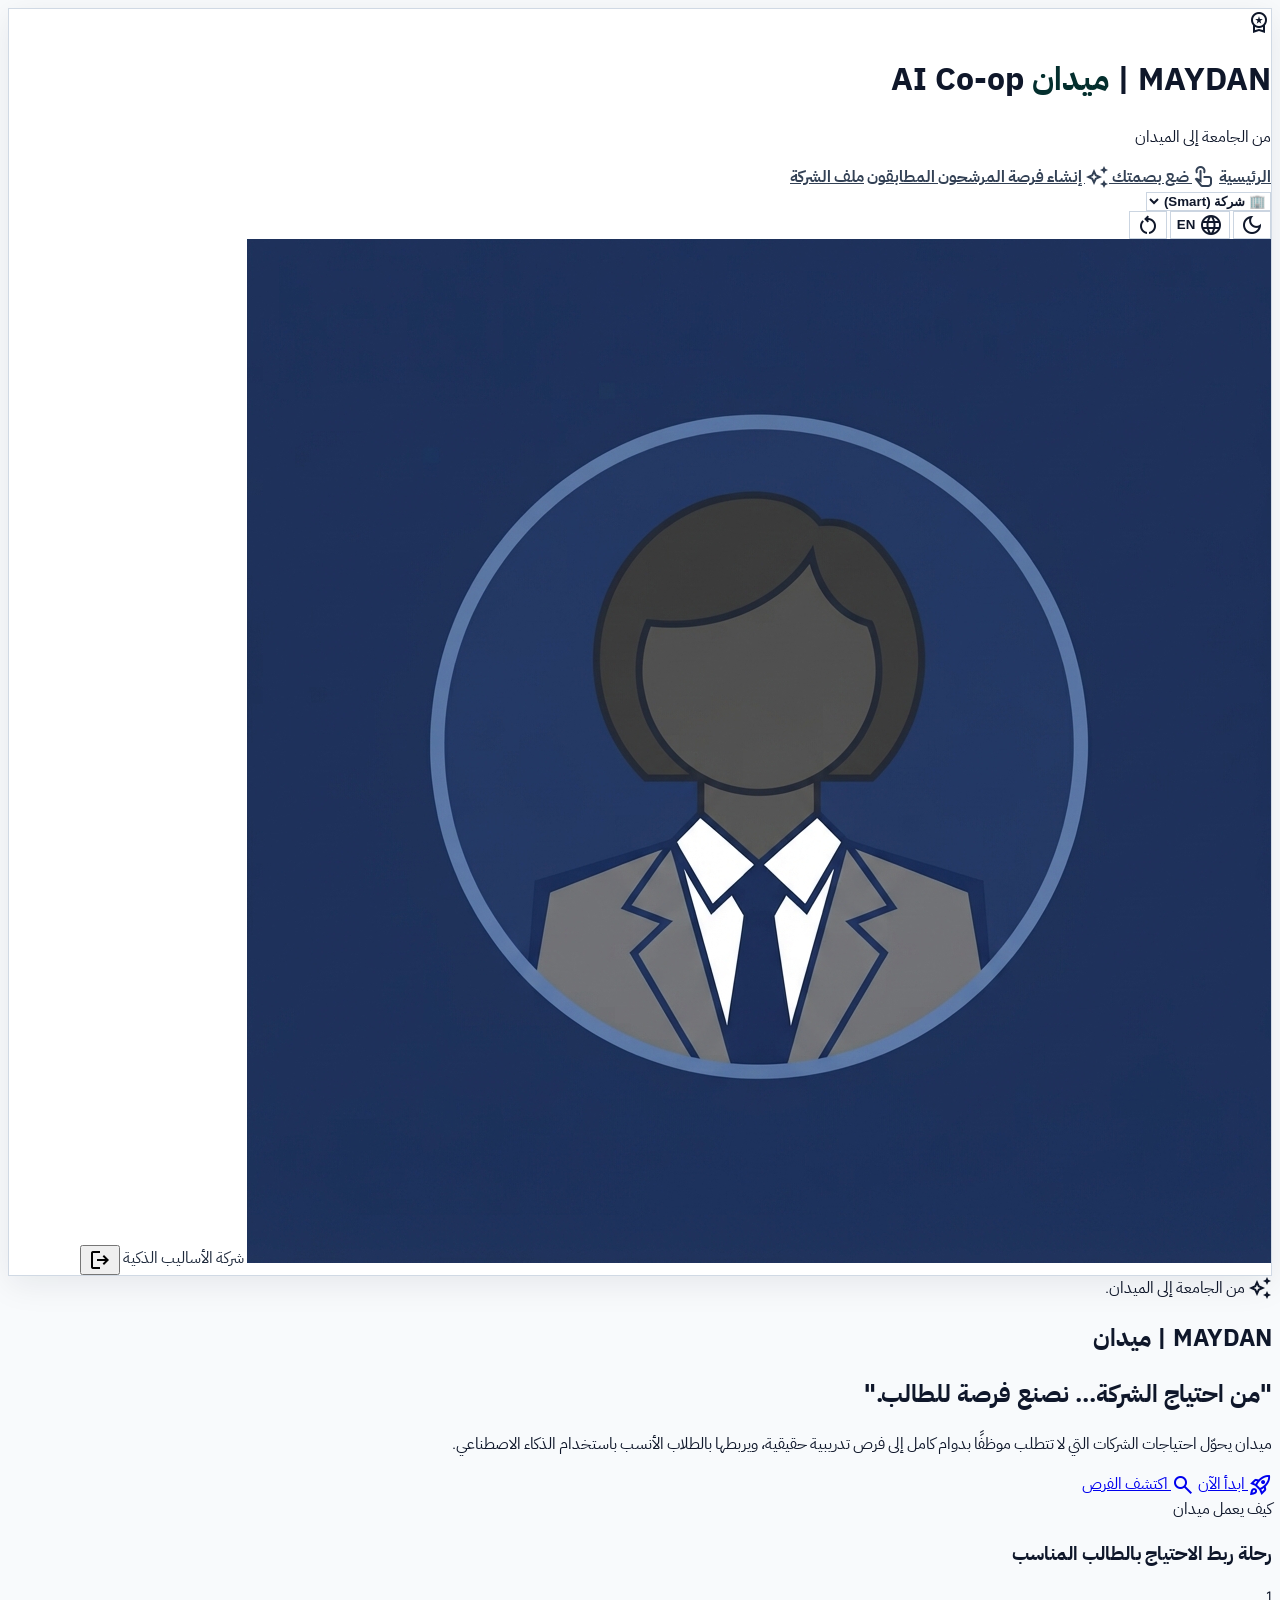
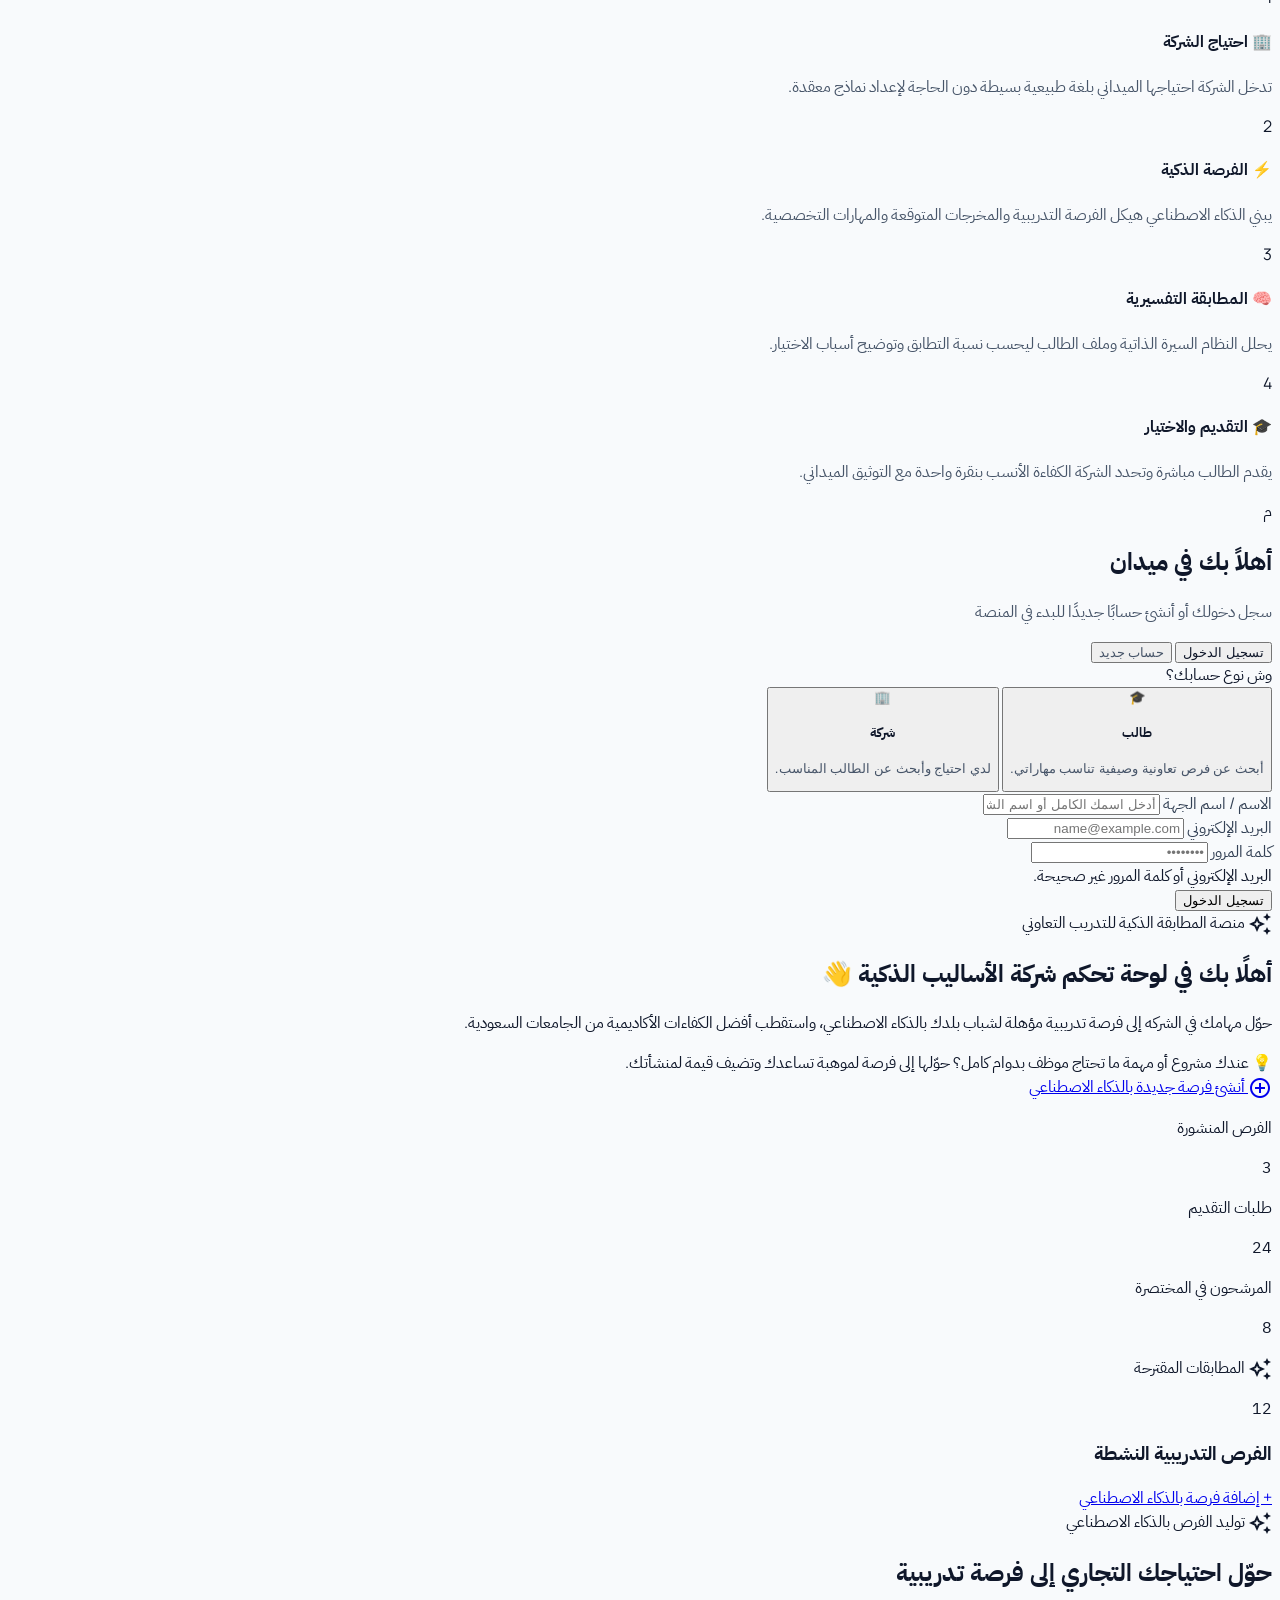
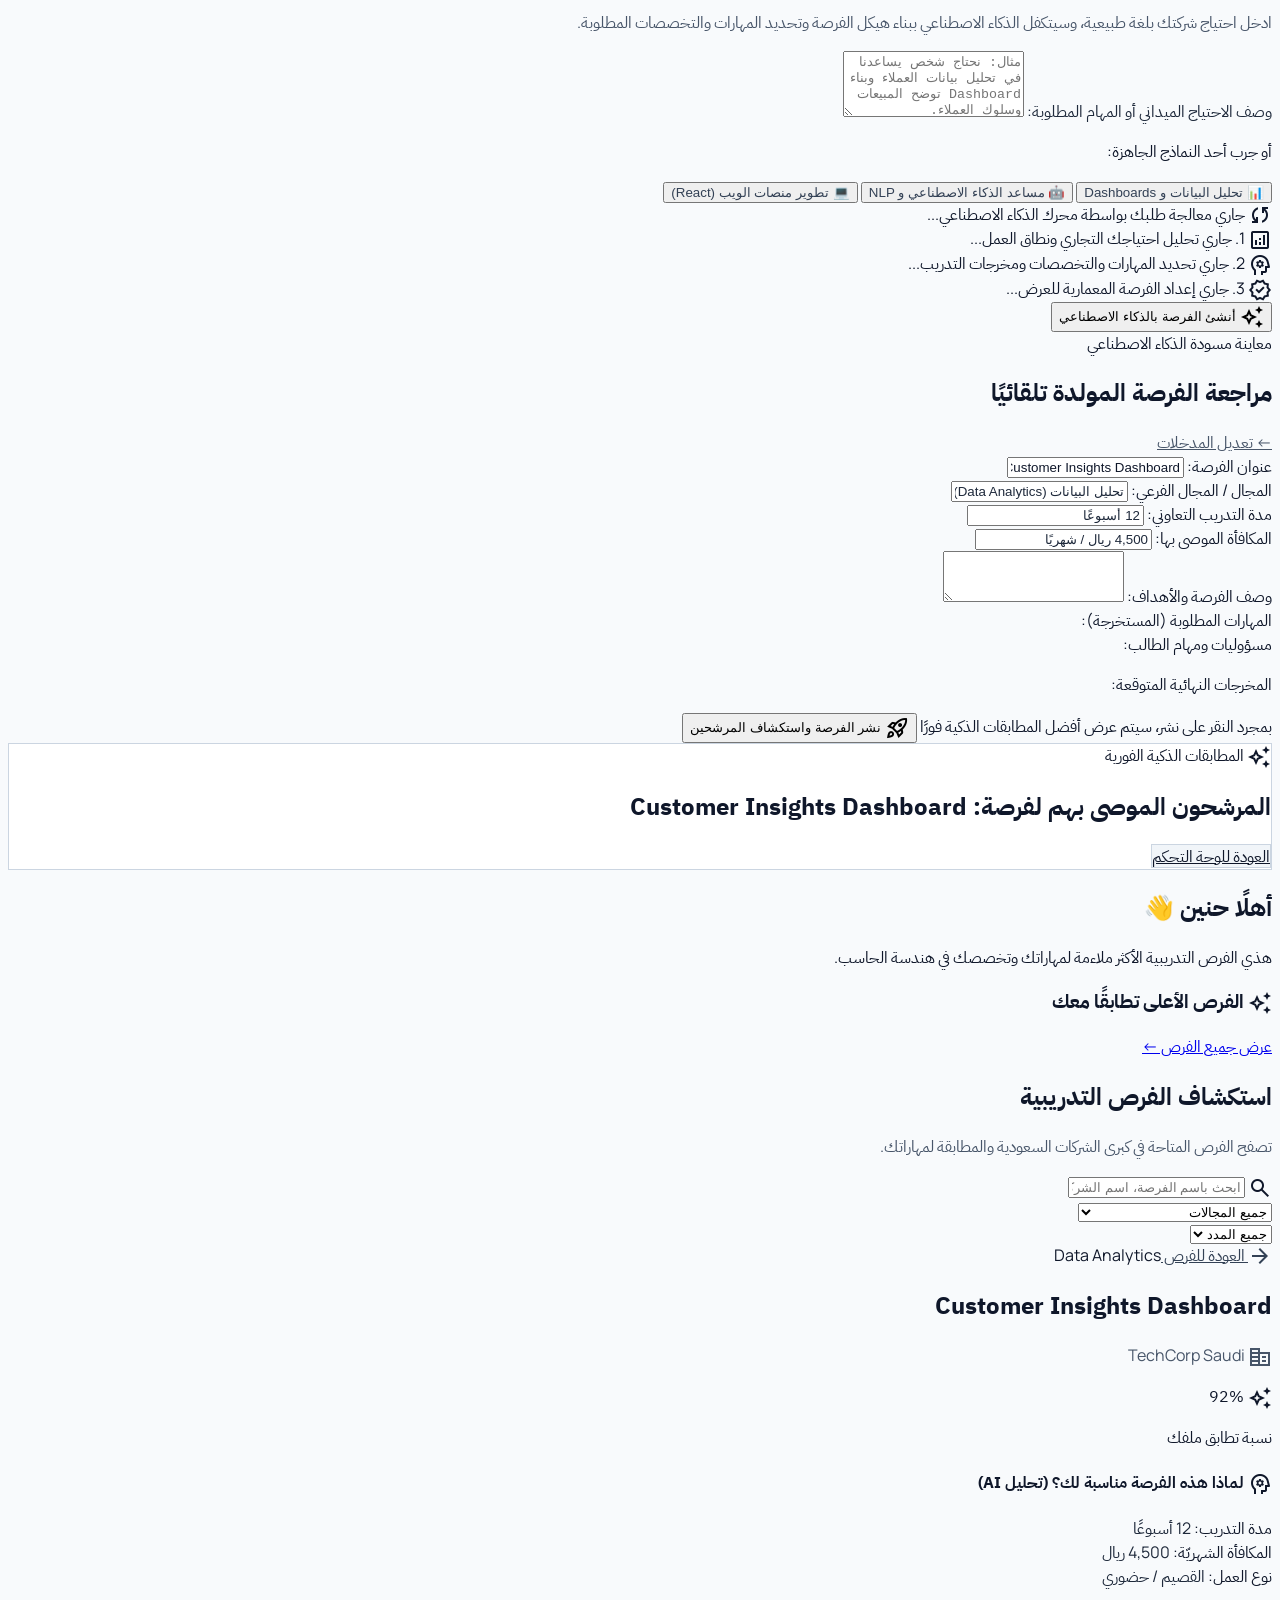
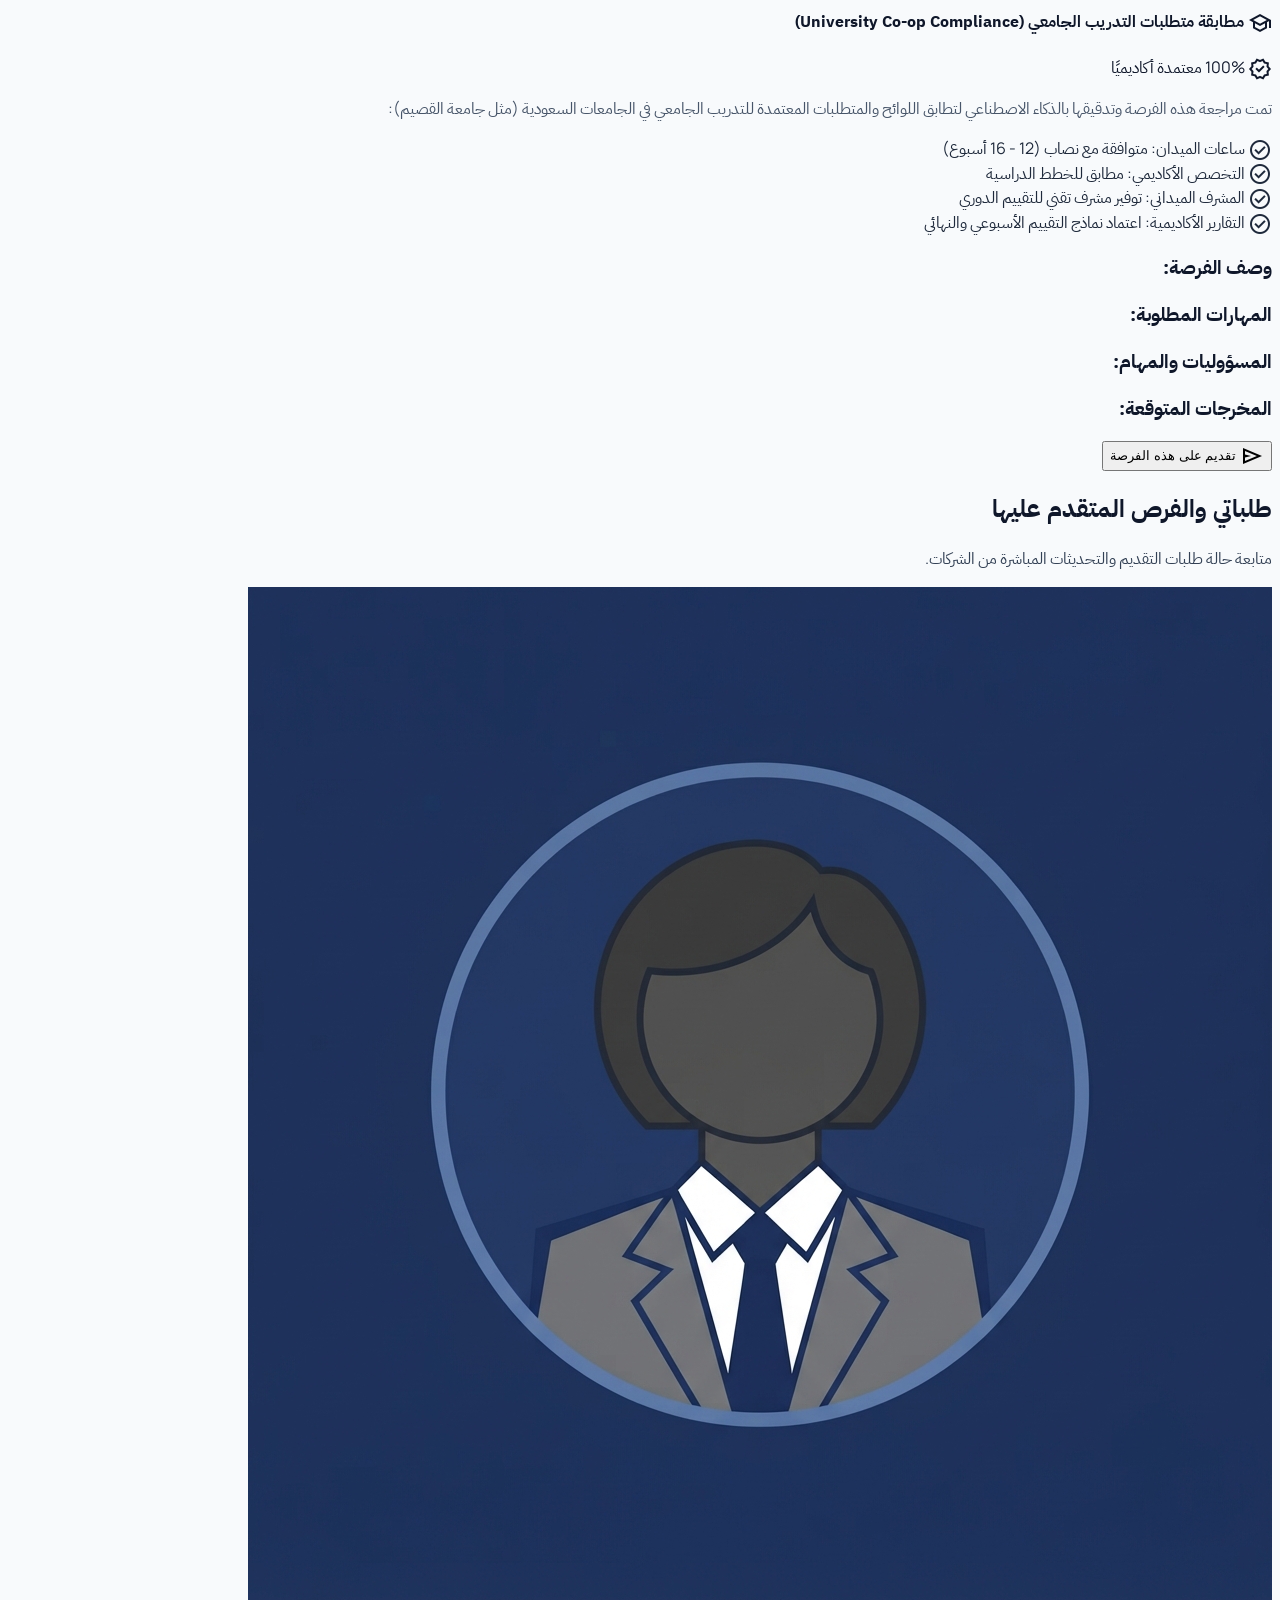
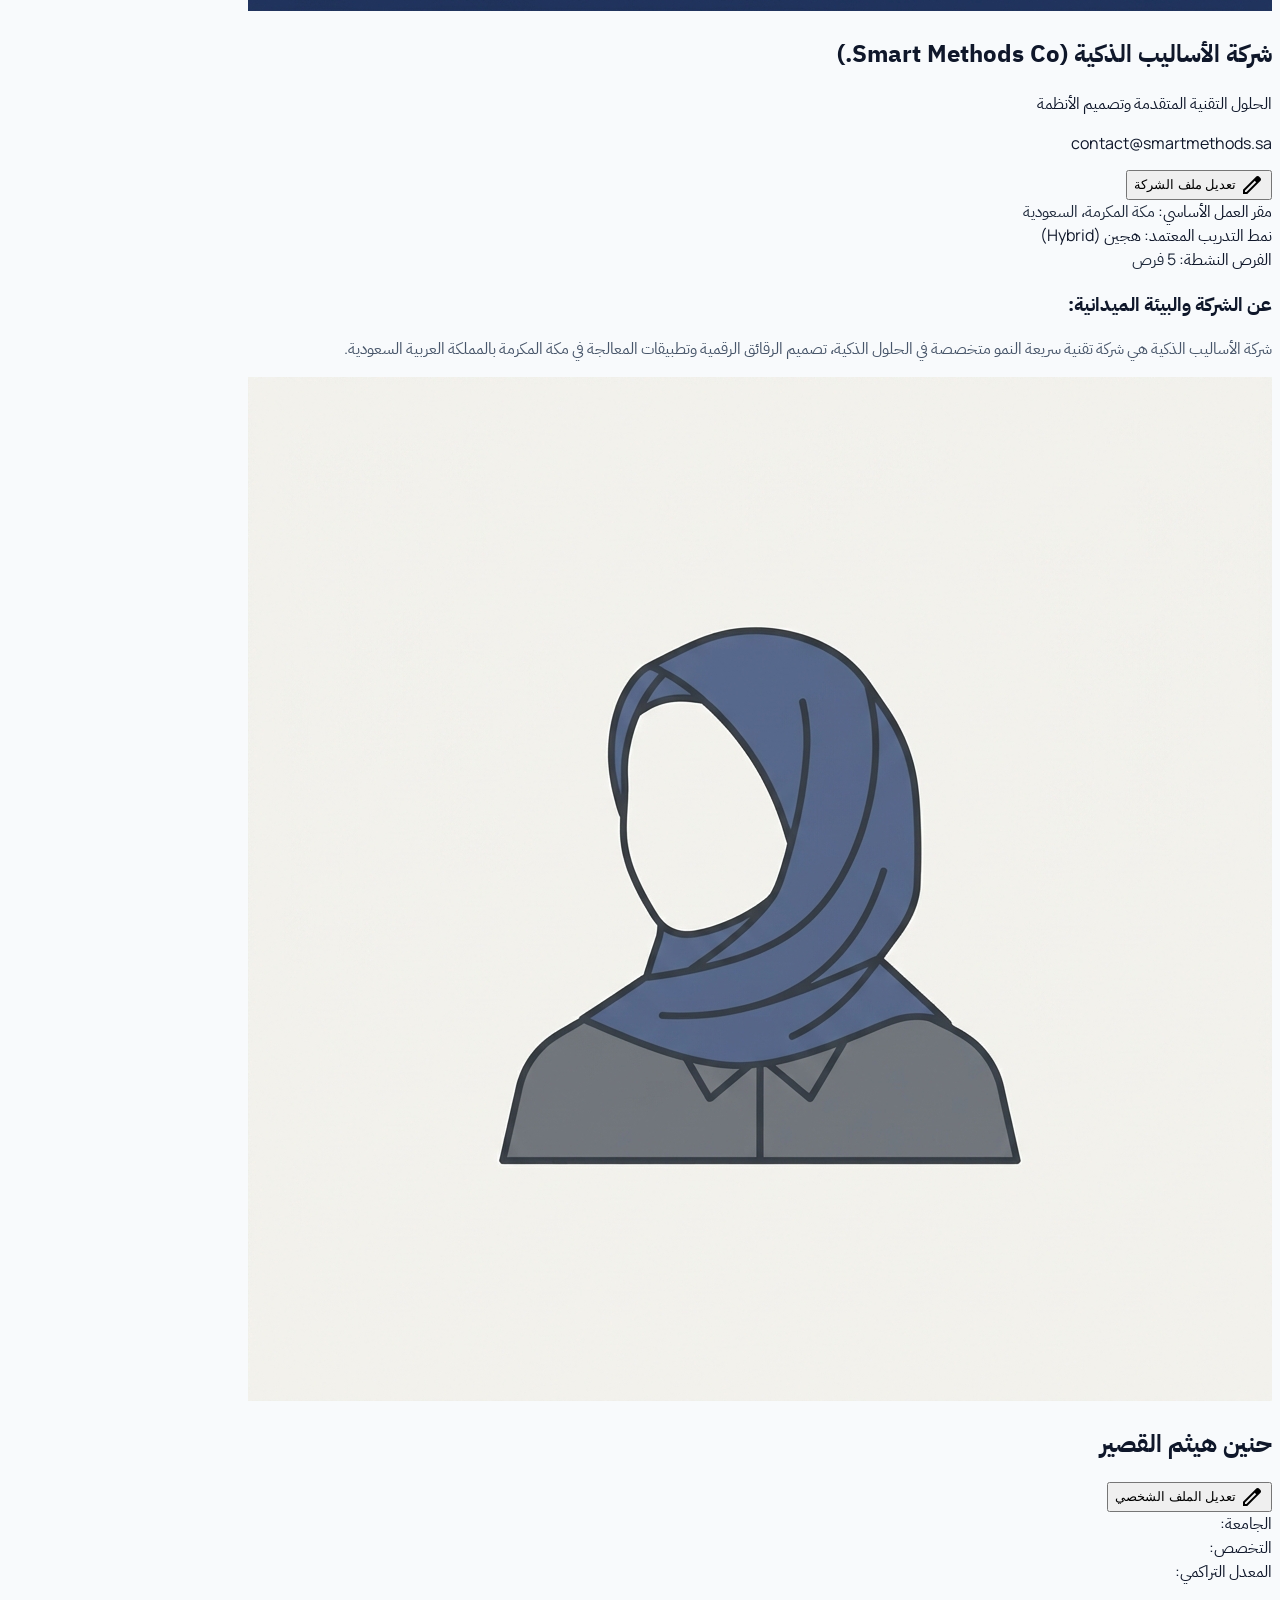
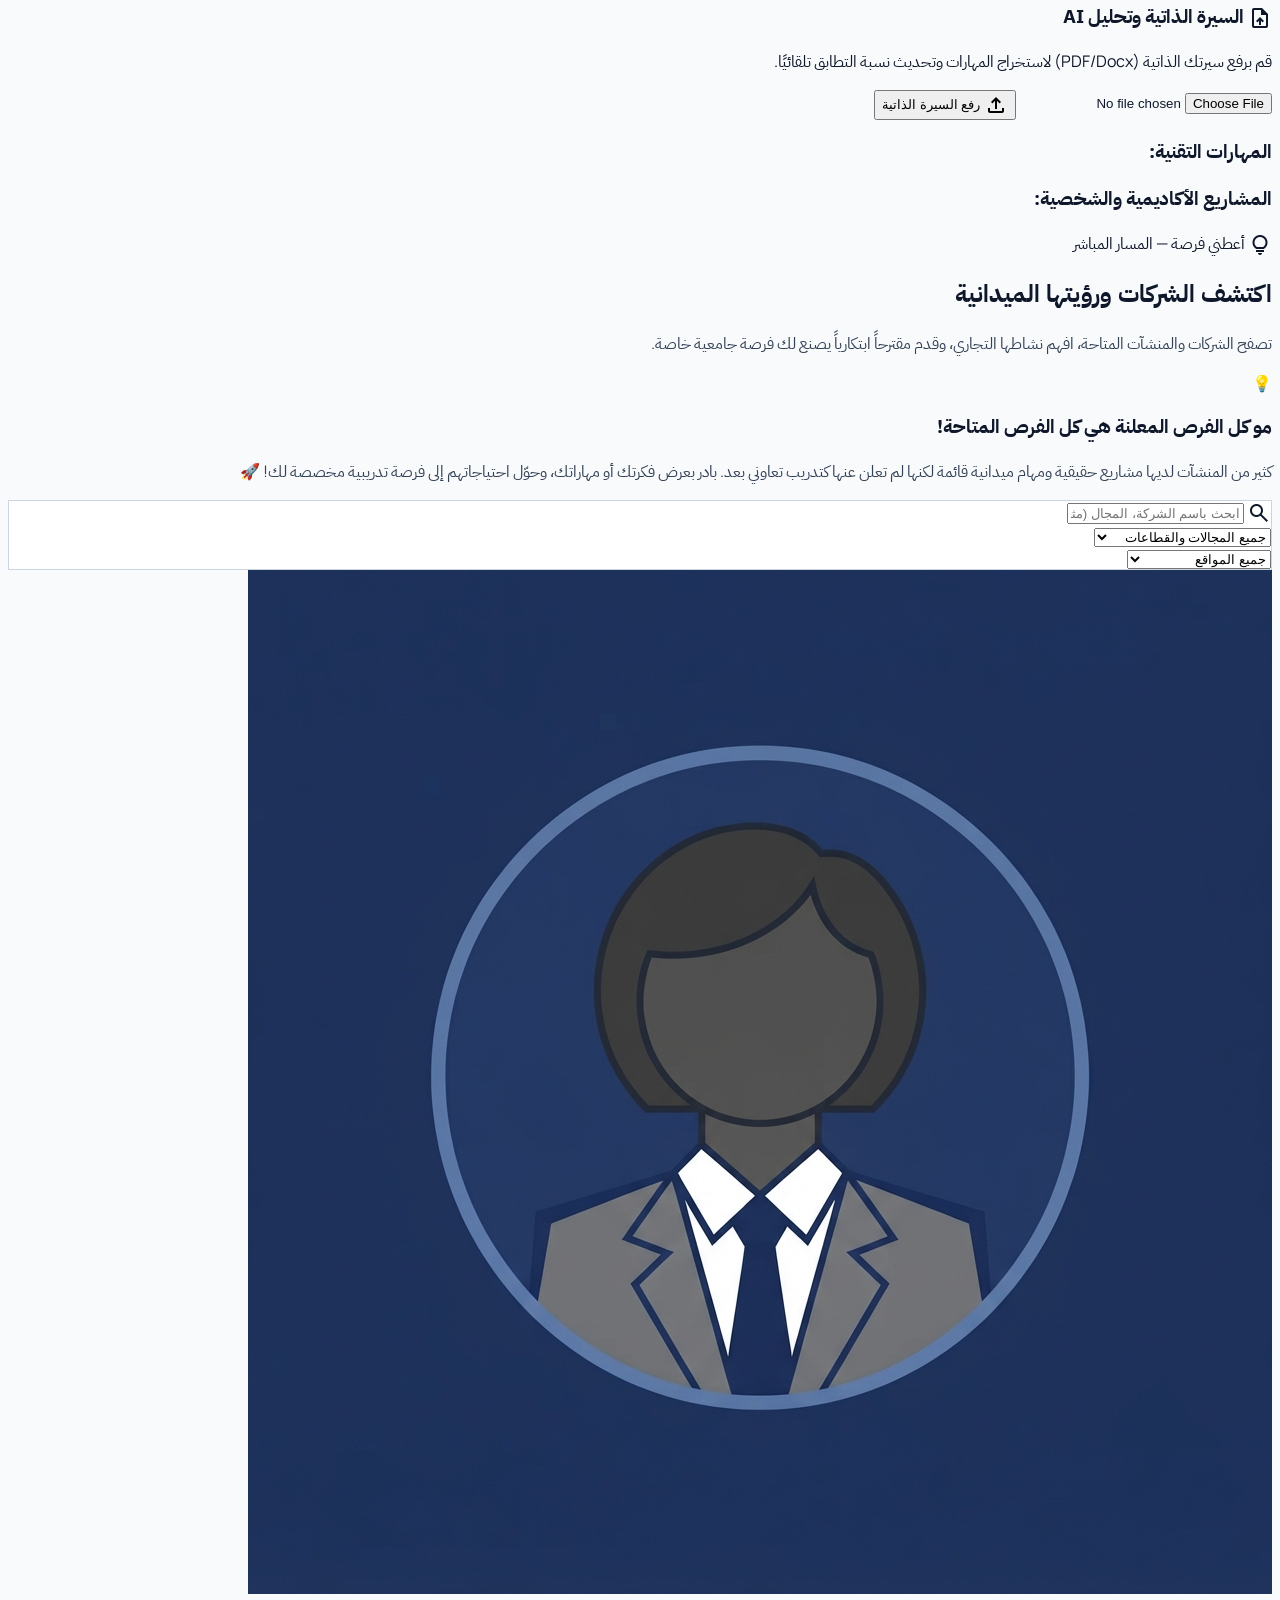
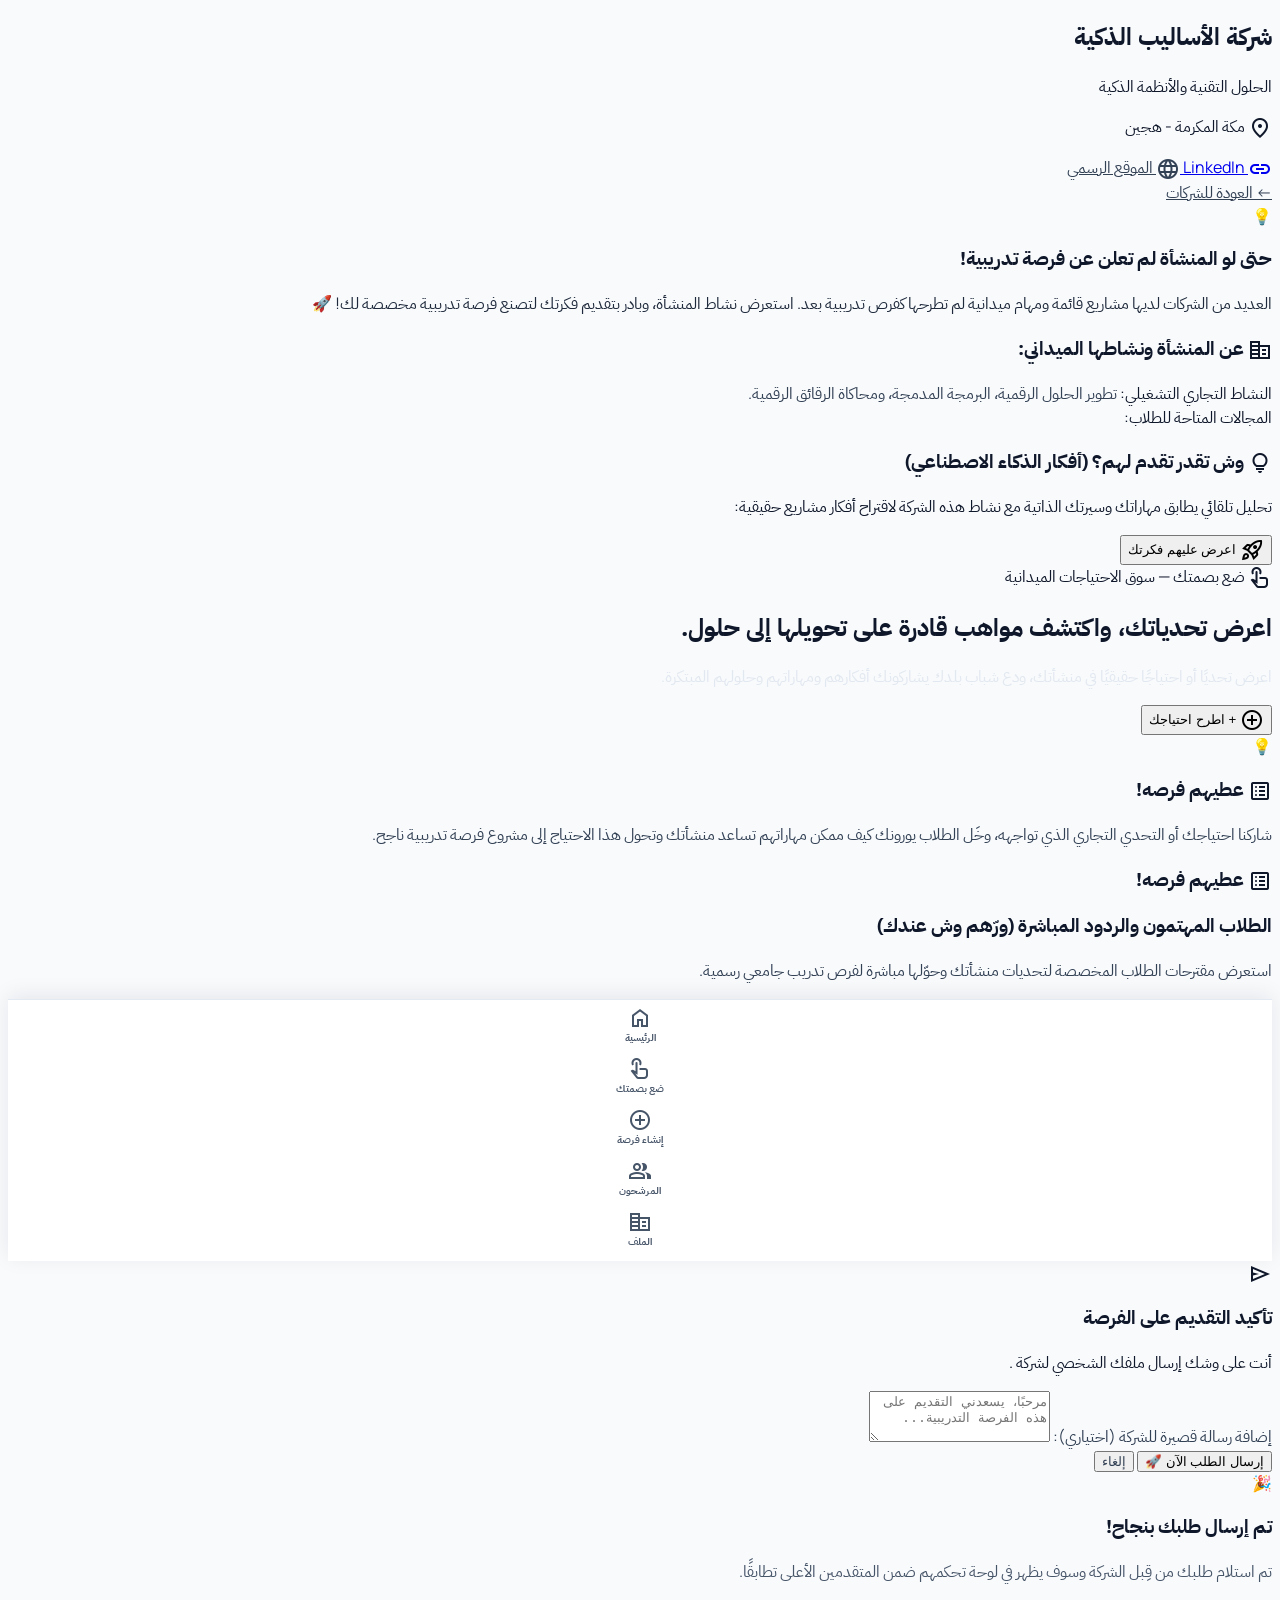
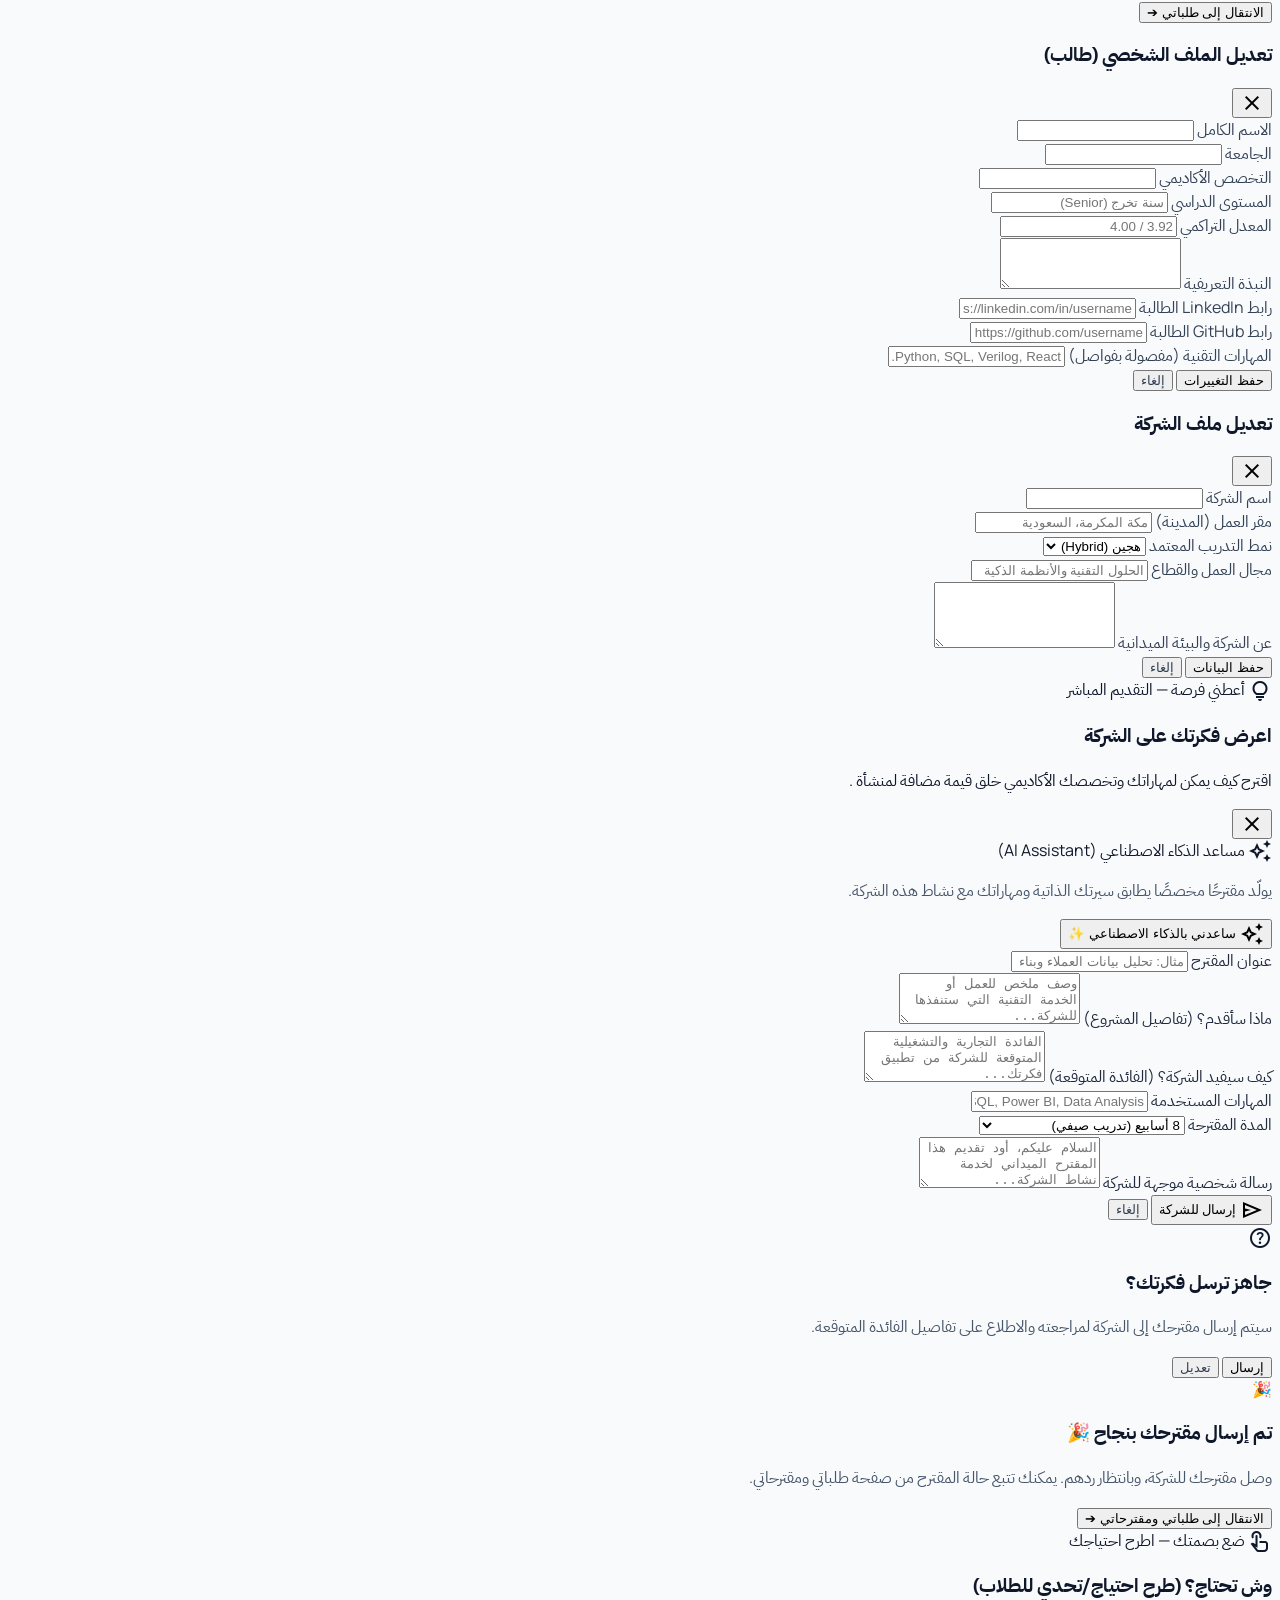
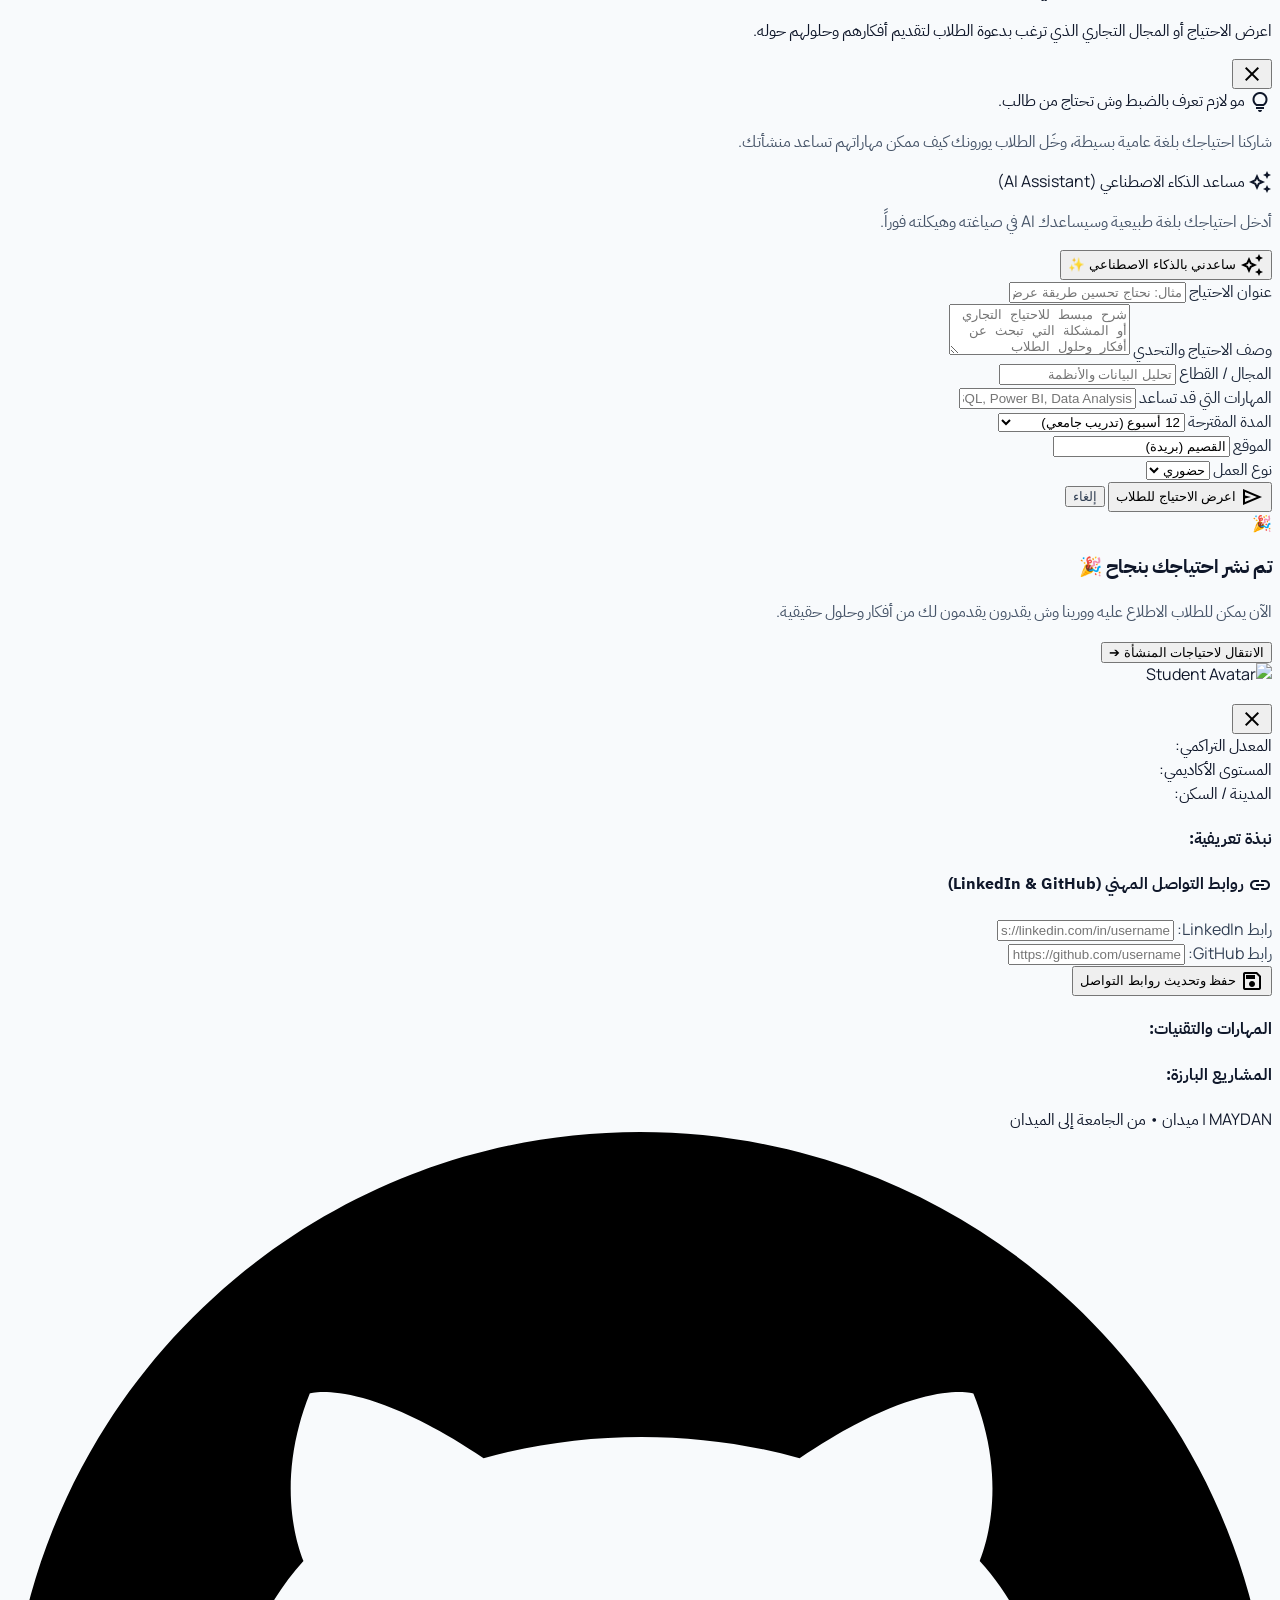
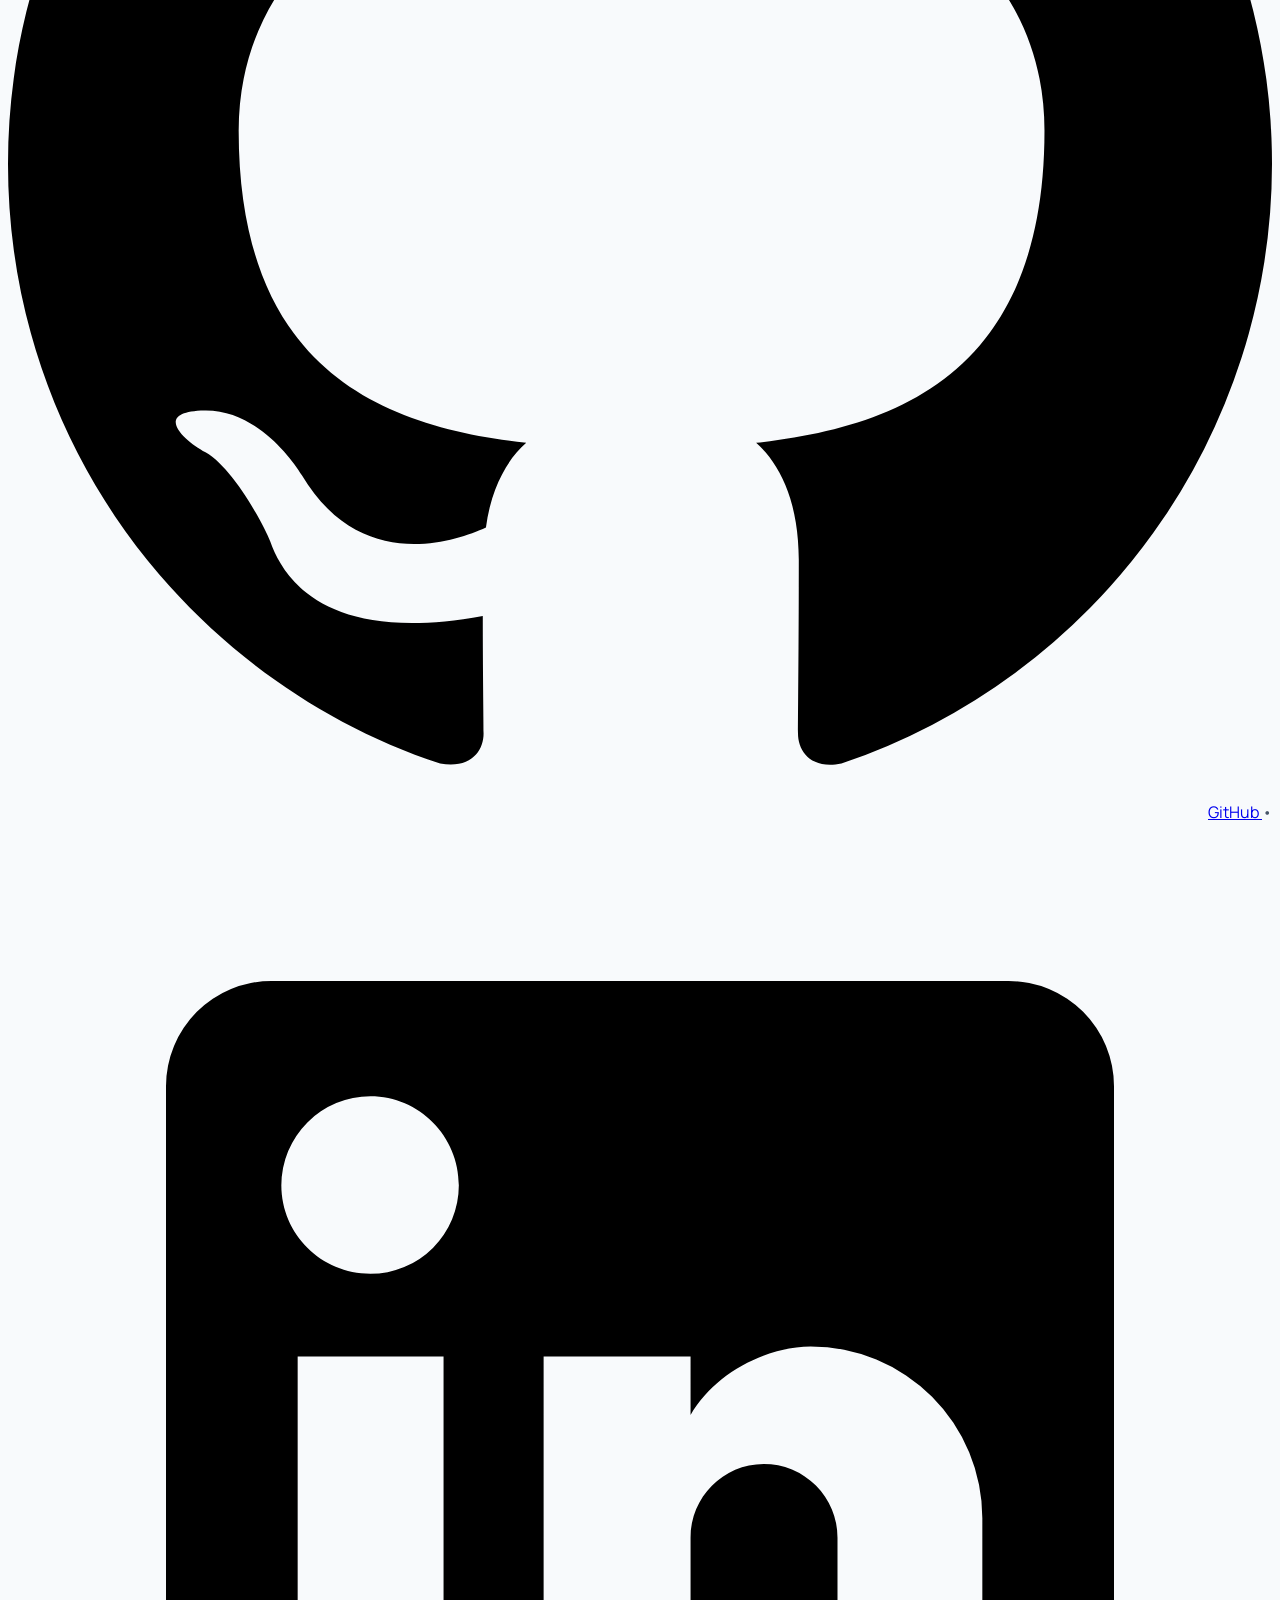
==== commit c08e195f: "Update Smart Methods location to Makkah and work model to Hybrid" ====
--- a/index.html
+++ b/index.html
@@ -20,7 +20,7 @@
   </script>
   
   <!-- Custom Styles -->
-  <link rel="stylesheet" href="css/custom.css?v=29">
+  <link rel="stylesheet" href="css/custom.css?v=30">
 </head>
 <body class="bg-[#f7f9fb] text-[#191c1e] antialiased min-h-screen flex flex-col justify-between selection:bg-teal-500 selection:text-white">
 
@@ -690,11 +690,11 @@
         <div class="grid grid-cols-2 sm:grid-cols-3 gap-4 p-4 bg-slate-50 rounded-2xl text-xs text-center">
           <div>
             <span class="text-slate-500 block">مقر العمل الأساسي:</span>
-            <span id="company-profile-location" class="font-bold text-slate-800 text-xs">القصيم، السعودية</span>
+            <span id="company-profile-location" class="font-bold text-slate-800 text-xs">مكة المكرمة، السعودية</span>
           </div>
           <div>
             <span class="text-slate-500 block">نمط التدريب المعتمد:</span>
-            <span id="company-profile-worktype" class="font-bold text-teal-700 text-xs">حضوري</span>
+            <span id="company-profile-worktype" class="font-bold text-teal-700 text-xs">هجين (Hybrid)</span>
           </div>
           <div class="col-span-2 sm:col-span-1">
             <span class="text-slate-500 block">الفرص النشطة:</span>
@@ -706,7 +706,7 @@
         <div class="space-y-2">
           <h3 class="font-bold text-slate-900 text-base">عن الشركة والبيئة الميدانية:</h3>
           <p id="company-profile-desc" class="text-slate-600 text-sm leading-relaxed">
-            شركة الأساليب الذكية هي شركة تقنية سريعة النمو متخصصة في الحلول الذكية، تصميم الرقائق الرقمية وتطبيقات المعالجة في منطقة القصيم بالمملكة العربية السعودية.
+            شركة الأساليب الذكية هي شركة تقنية سريعة النمو متخصصة في الحلول الذكية، تصميم الرقائق الرقمية وتطبيقات المعالجة في مكة المكرمة بالمملكة العربية السعودية.
           </p>
         </div>
 
@@ -864,7 +864,7 @@
               <p id="comp-detail-industry" class="text-sm text-teal-700 dark:text-teal-400 font-semibold">الحلول التقنية والأنظمة الذكية</p>
               <p id="comp-detail-location" class="text-xs text-slate-500 dark:text-slate-400 font-medium flex items-center gap-1">
                 <span class="material-symbols-outlined text-sm">location_on</span>
-                <span id="comp-detail-area">القصيم (بريدة) - حضوري</span>
+                <span id="comp-detail-area">مكة المكرمة - هجين</span>
               </p>
               <div class="flex items-center gap-2 pt-1 flex-wrap">
                 <a id="comp-detail-linkedin" href="https://www.linkedin.com/company/%D8%A7%D9%84%D8%A3%D8%B3%D8%A7%D9%84%D9%8A%D8%A8-%D8%A7%D9%84%D8%B0%D9%83%D9%8A%D8%A9-smart-methods/" target="_blank" rel="noopener" class="px-2.5 py-1 bg-blue-50 dark:bg-blue-950/60 text-blue-700 dark:text-blue-300 hover:bg-blue-100 rounded-lg text-xs font-bold transition-all flex items-center gap-1 border border-blue-200 dark:border-blue-800">
@@ -1148,14 +1148,14 @@
         <div class="grid grid-cols-2 gap-4">
           <div class="space-y-1">
             <label class="block font-bold text-slate-700">مقر العمل (المدينة)</label>
-            <input type="text" id="edit-company-location" placeholder="القصيم، السعودية" class="w-full p-3 rounded-xl border-slate-200 border outline-none" required>
+            <input type="text" id="edit-company-location" placeholder="مكة المكرمة، السعودية" class="w-full p-3 rounded-xl border-slate-200 border outline-none" required>
           </div>
           <div class="space-y-1">
             <label class="block font-bold text-slate-700">نمط التدريب المعتمد</label>
             <select id="edit-company-worktype" class="w-full p-3 rounded-xl border-slate-200 border outline-none font-bold">
+              <option value="هجين" selected>هجين (Hybrid)</option>
               <option value="حضوري">حضوري</option>
               <option value="عن بعد">عن بعد</option>
-              <option value="هجين">هجين</option>
             </select>
           </div>
         </div>
@@ -1536,9 +1536,9 @@
   <script src="js/firebase-auth.js"></script>
 
   <!-- App JavaScript Modules -->
-  <script src="js/mock-data.js?v=29"></script>
-  <script src="js/ai-engine.js?v=29"></script>
-  <script src="js/store.js?v=29"></script>
-  <script src="js/app.js?v=29"></script>
+  <script src="js/mock-data.js?v=30"></script>
+  <script src="js/ai-engine.js?v=30"></script>
+  <script src="js/store.js?v=30"></script>
+  <script src="js/app.js?v=30"></script>
 </body>
 </html>
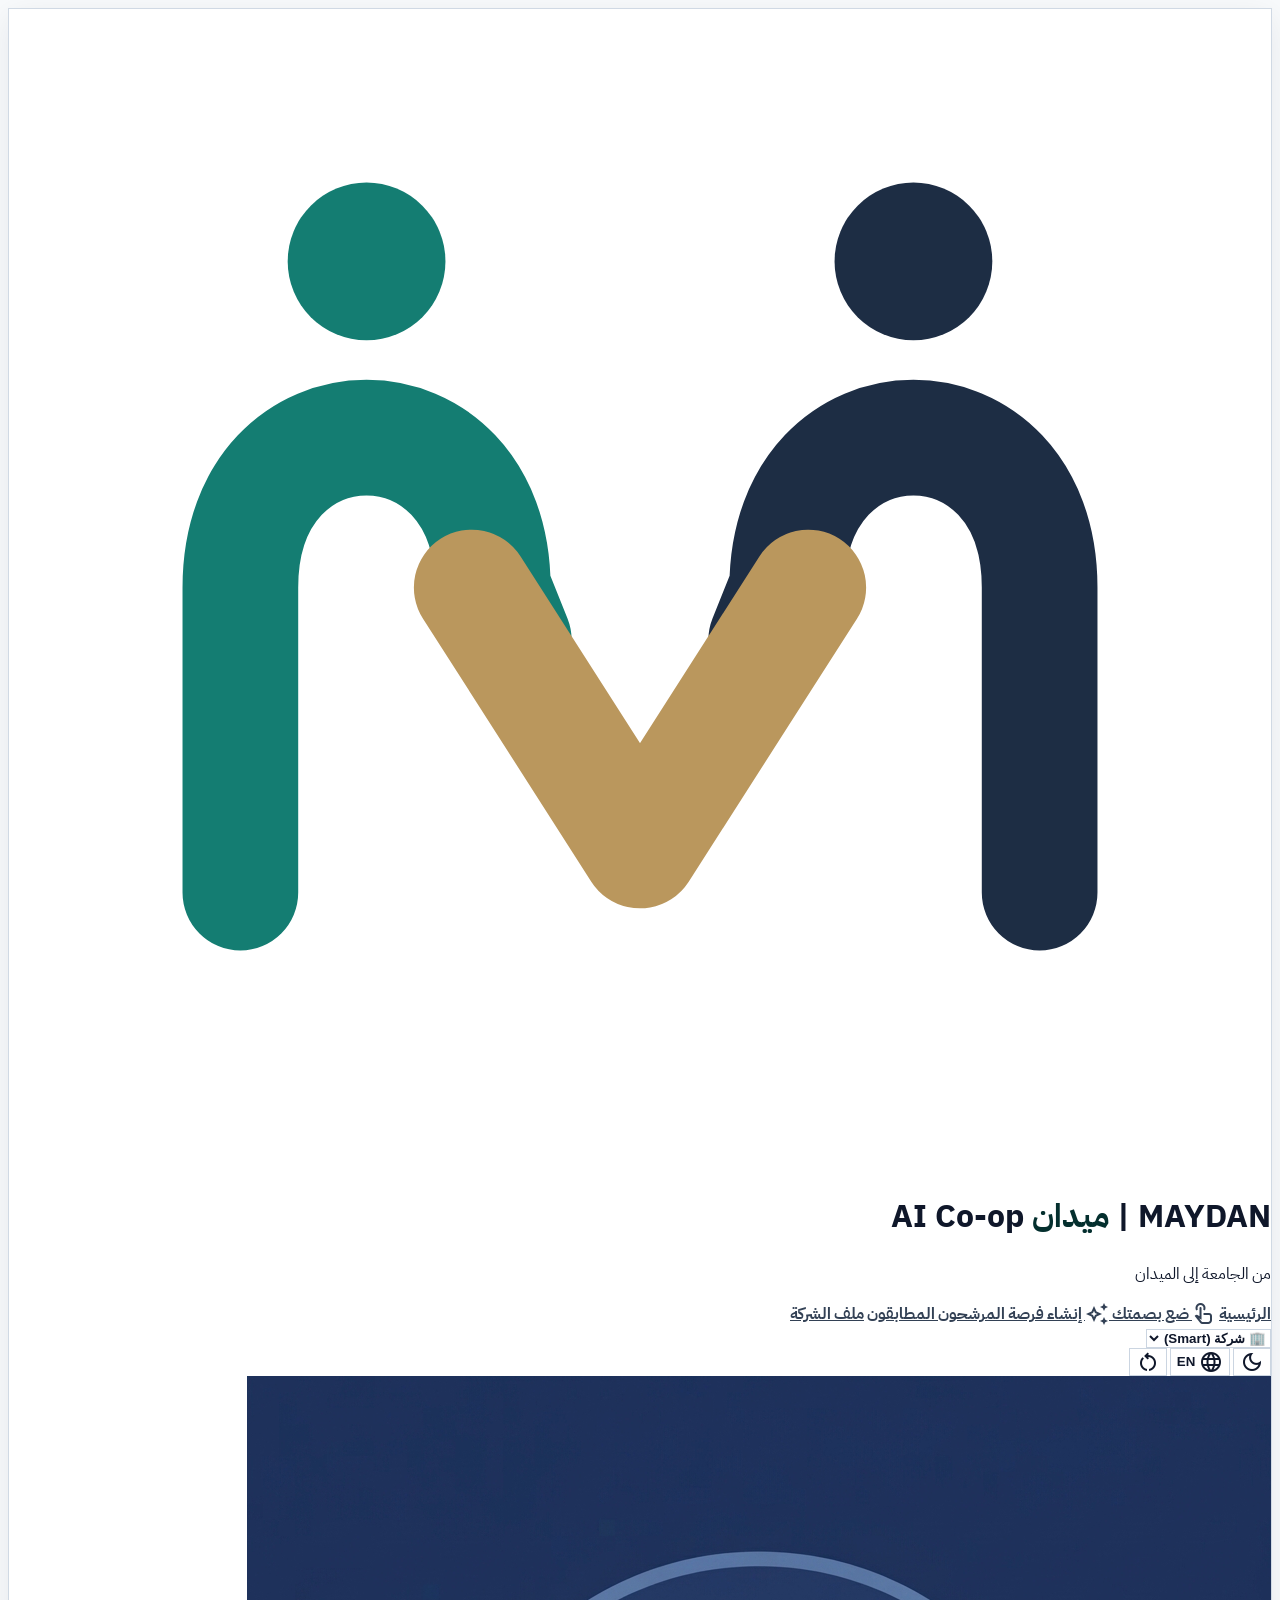
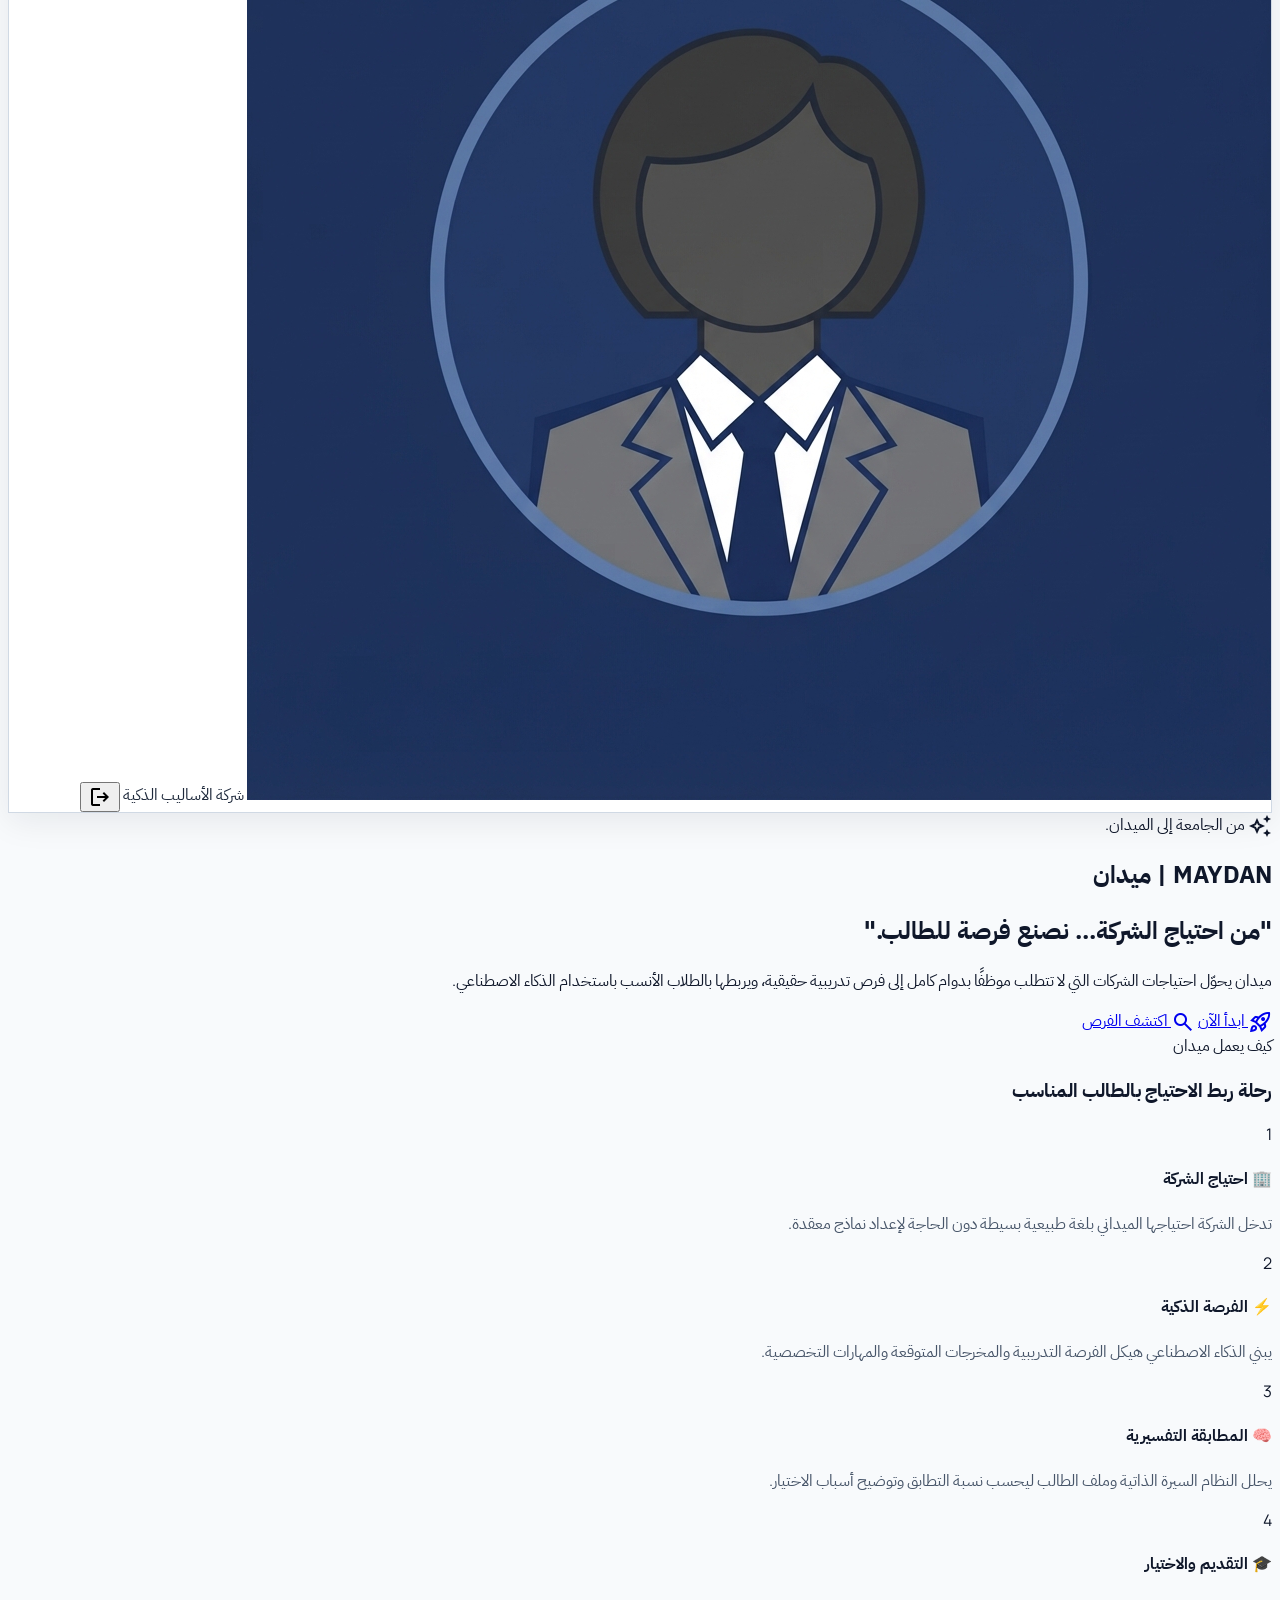
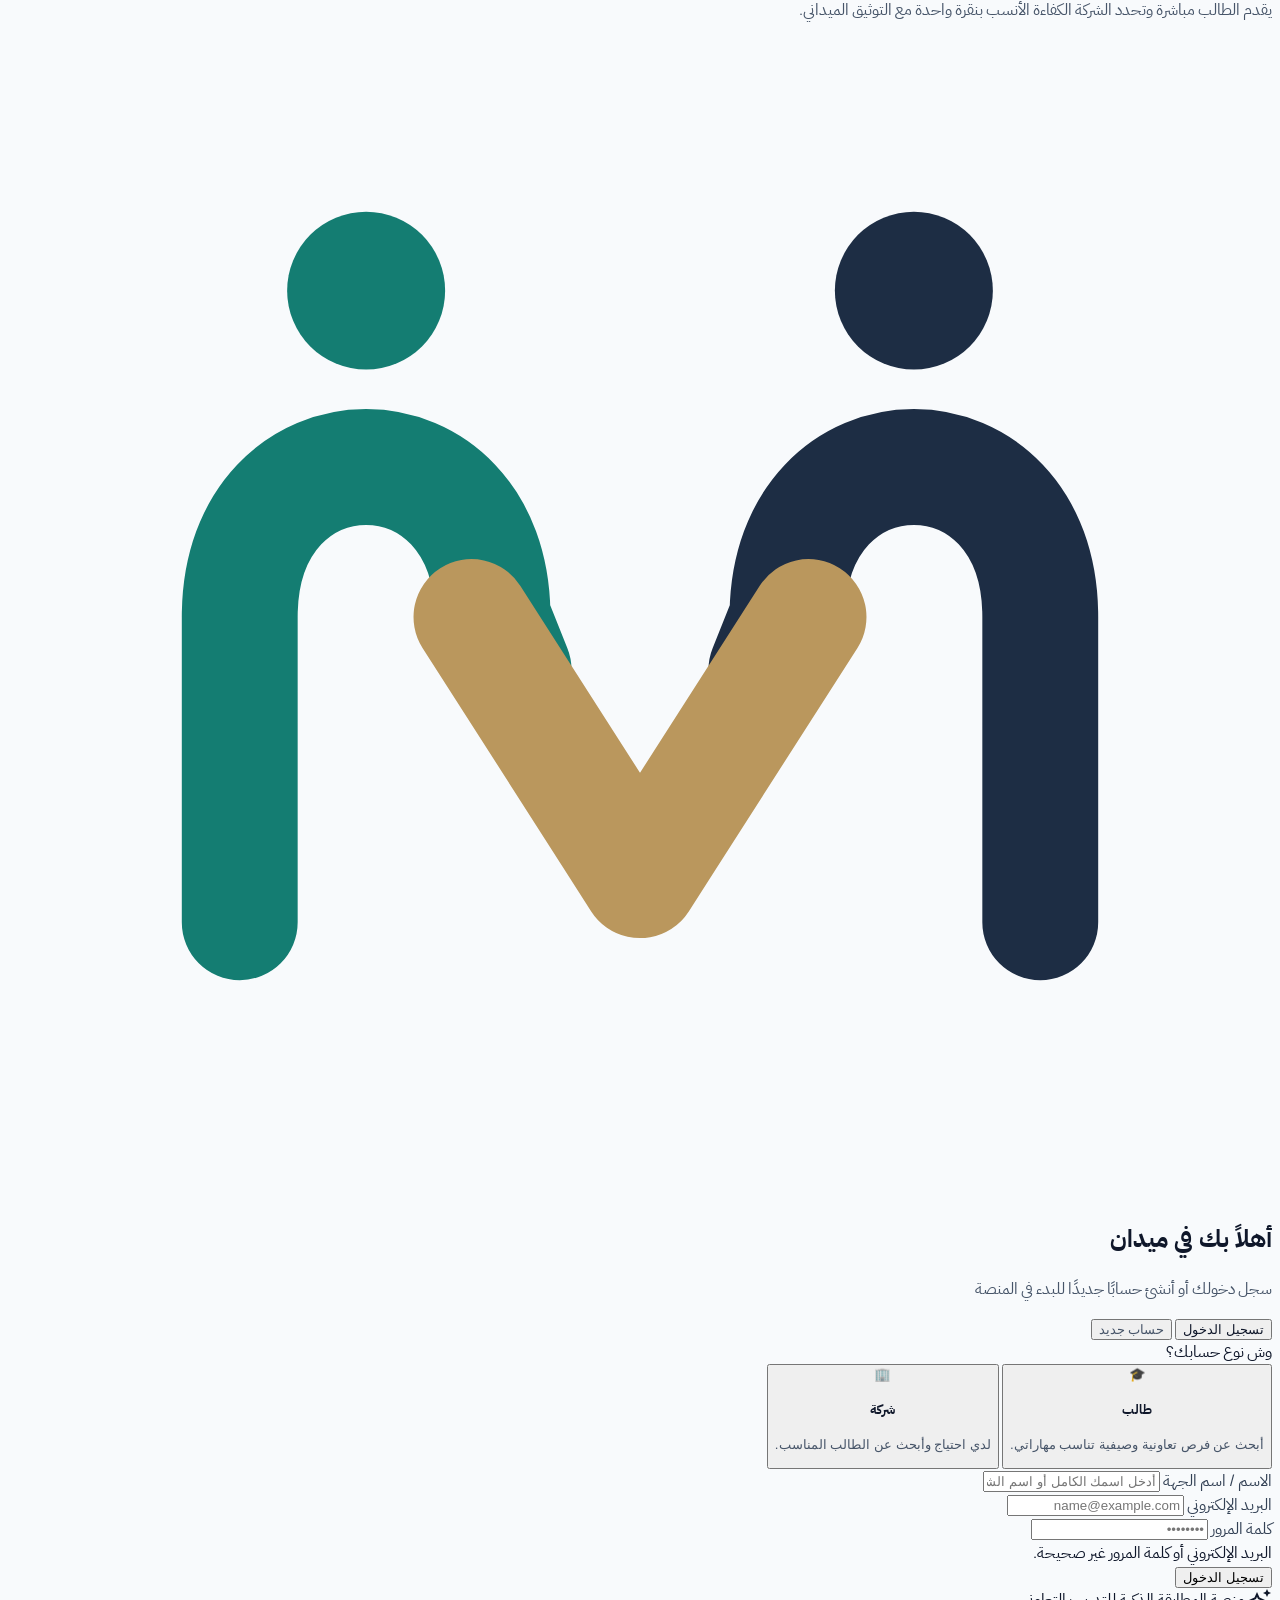
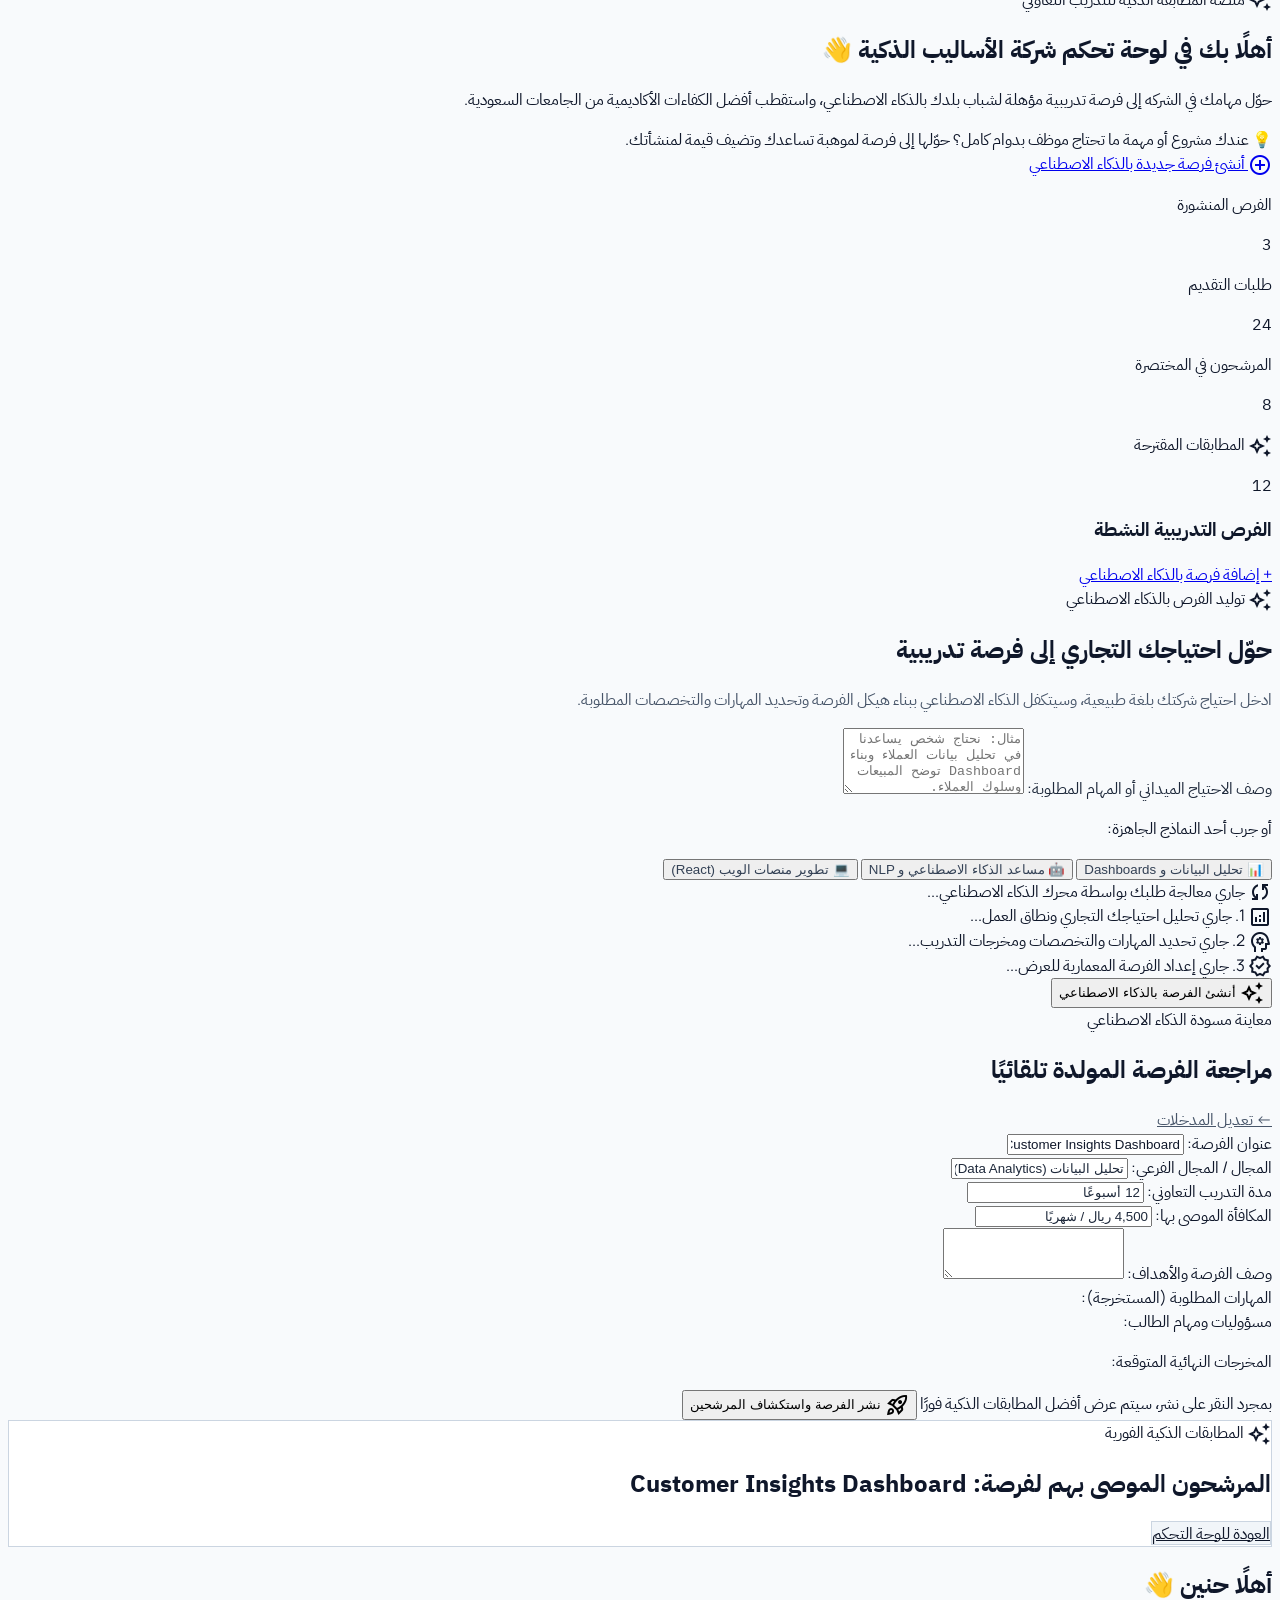
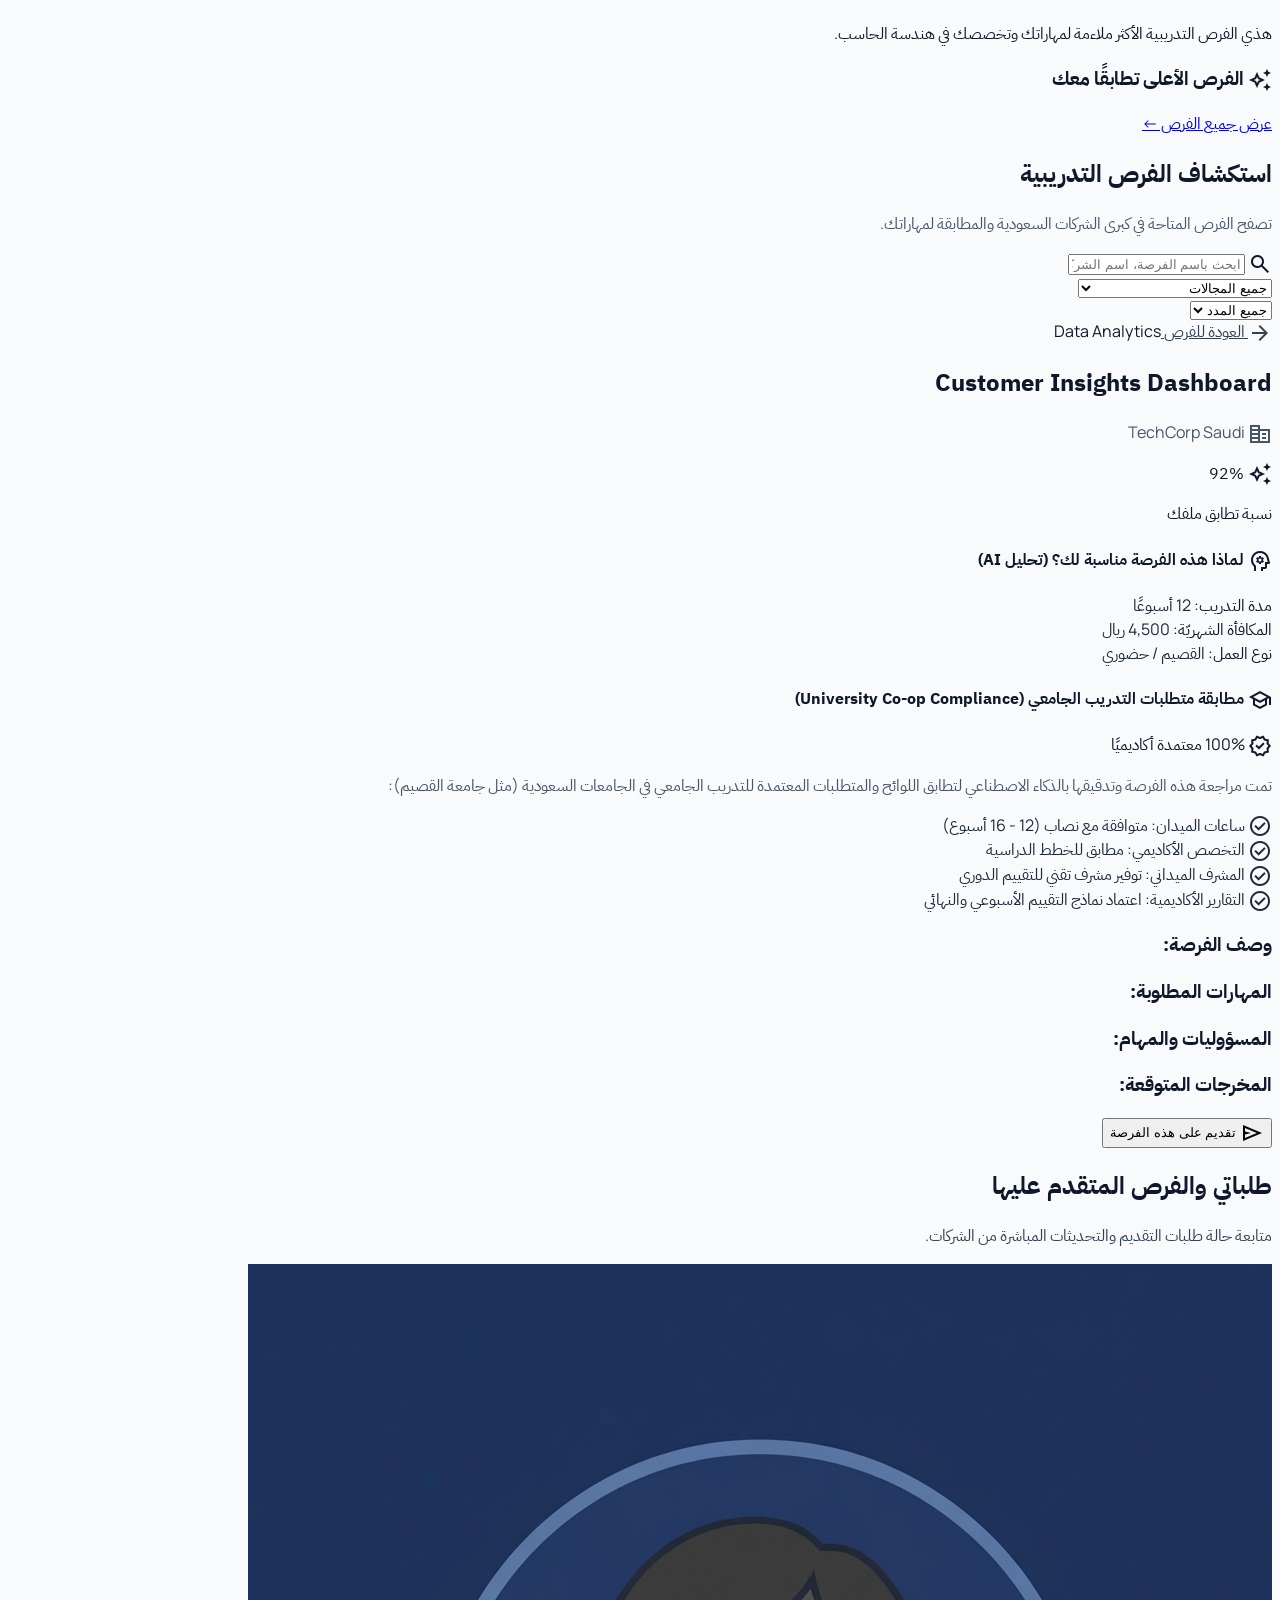
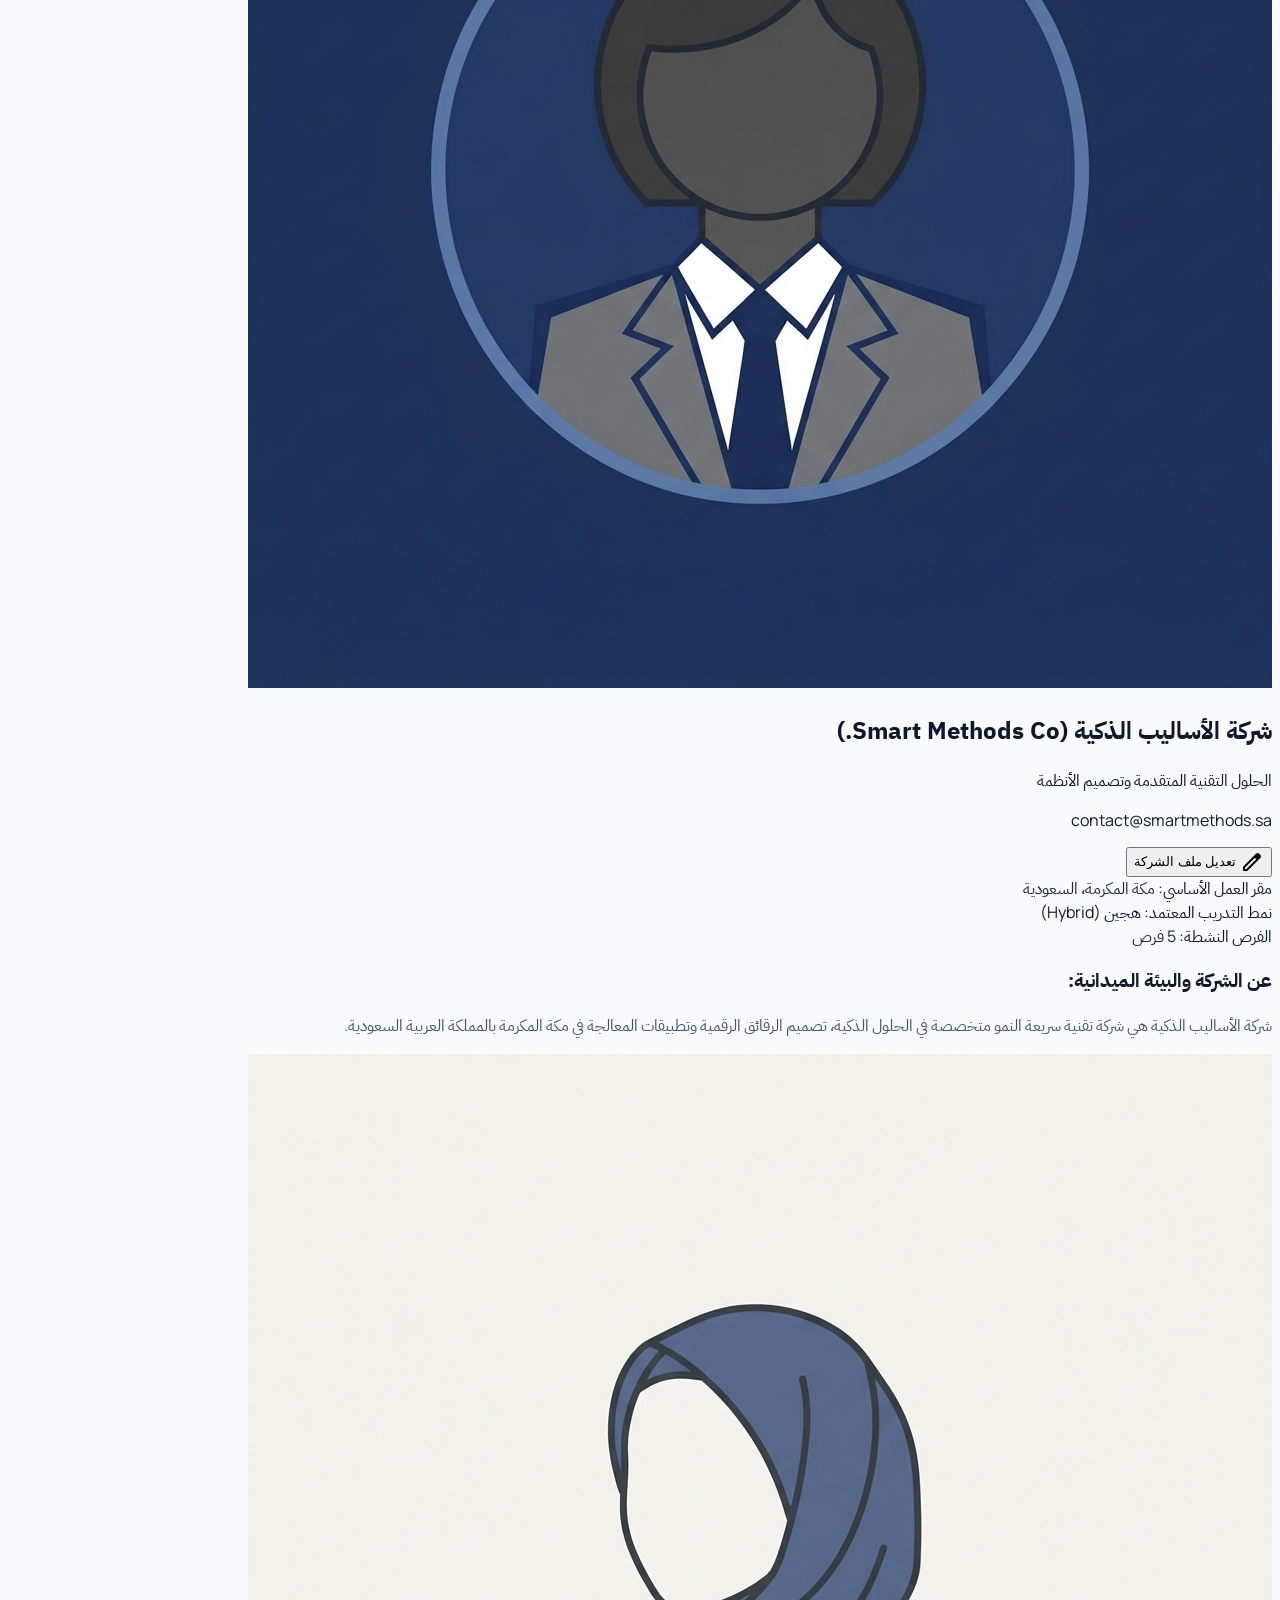
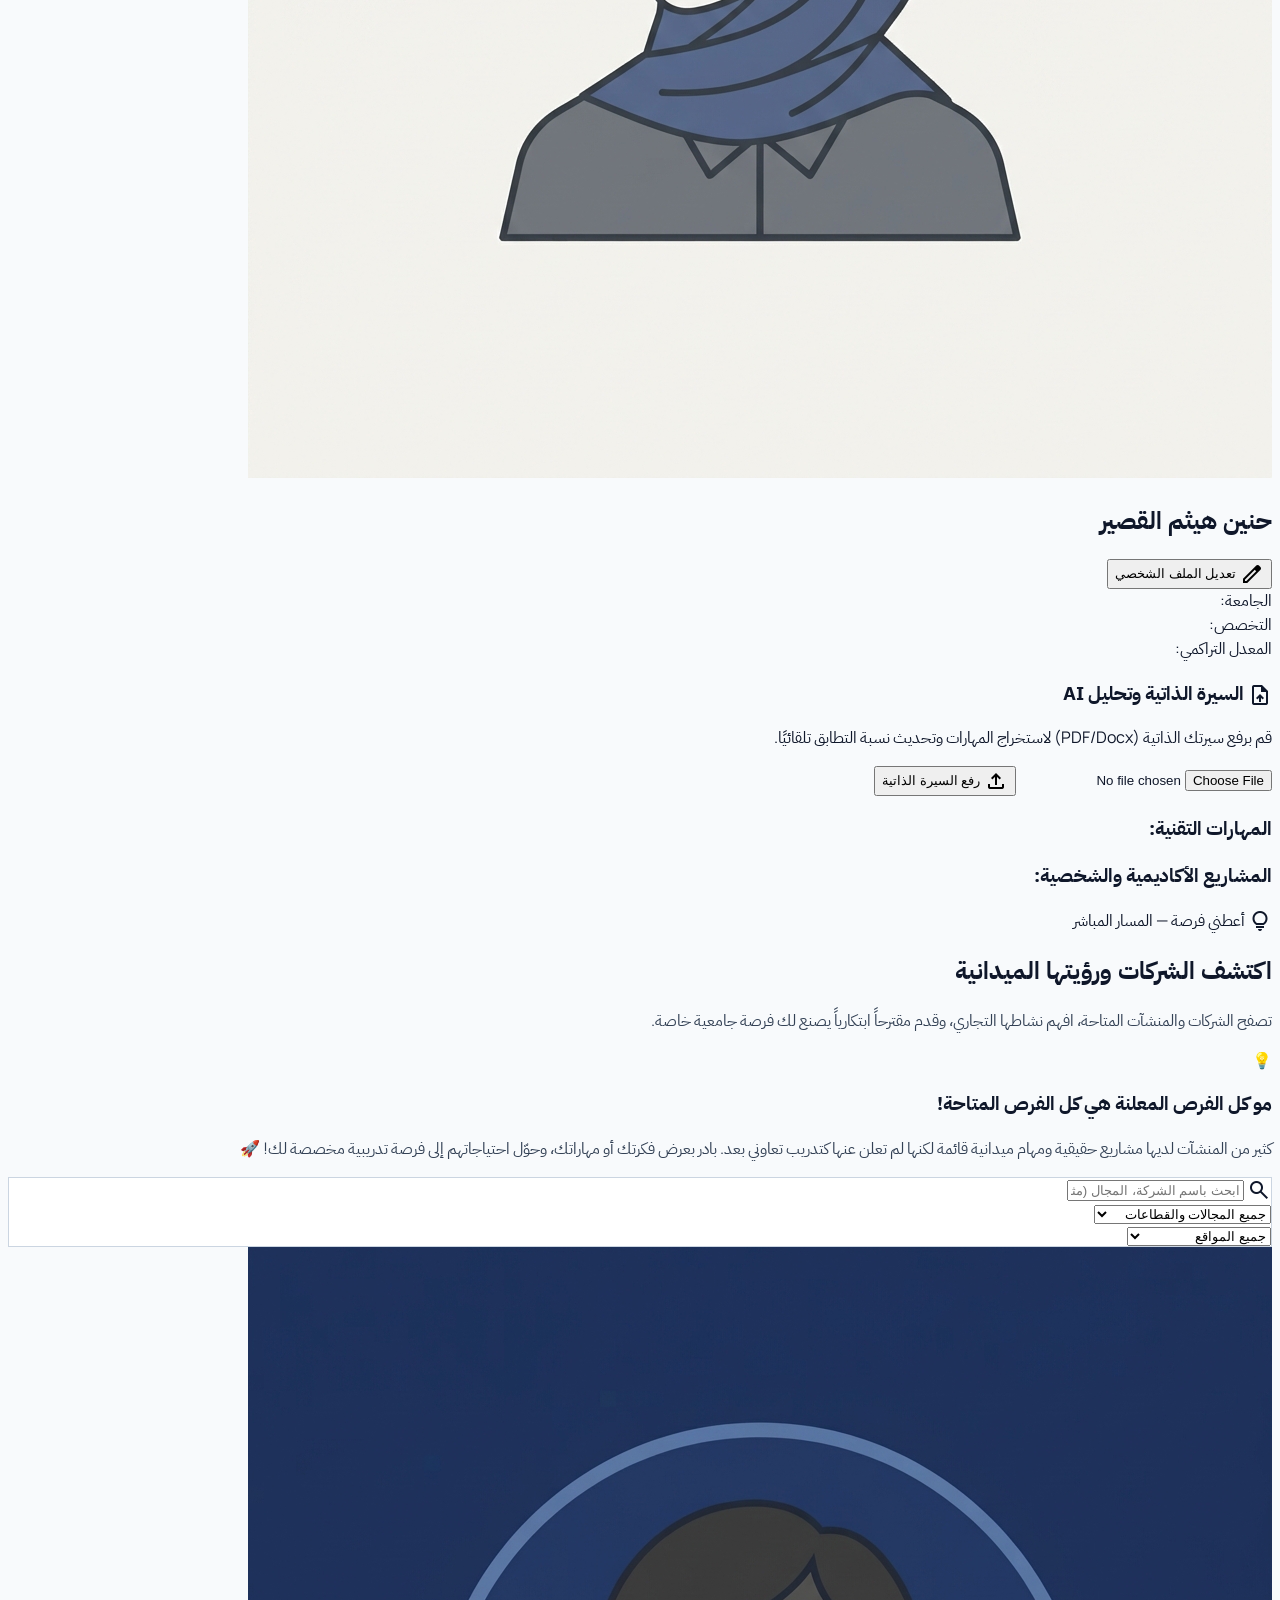
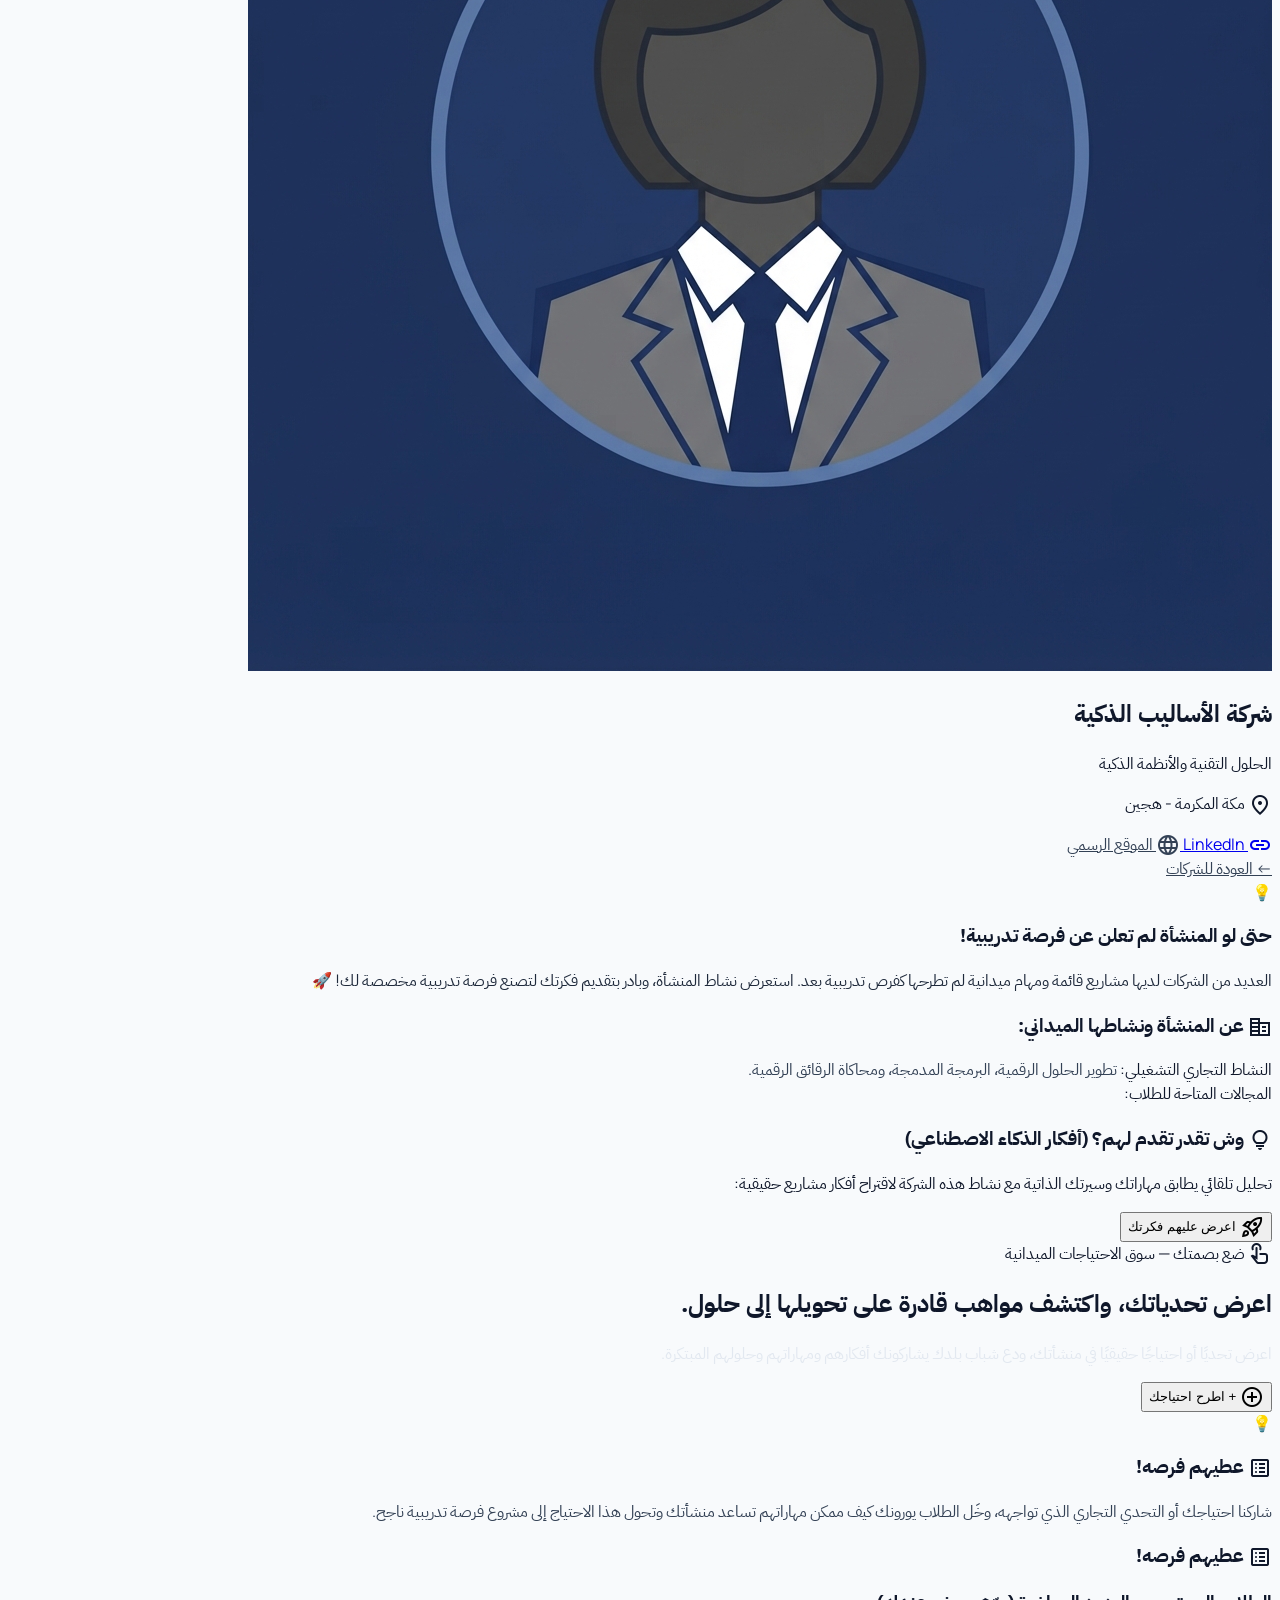
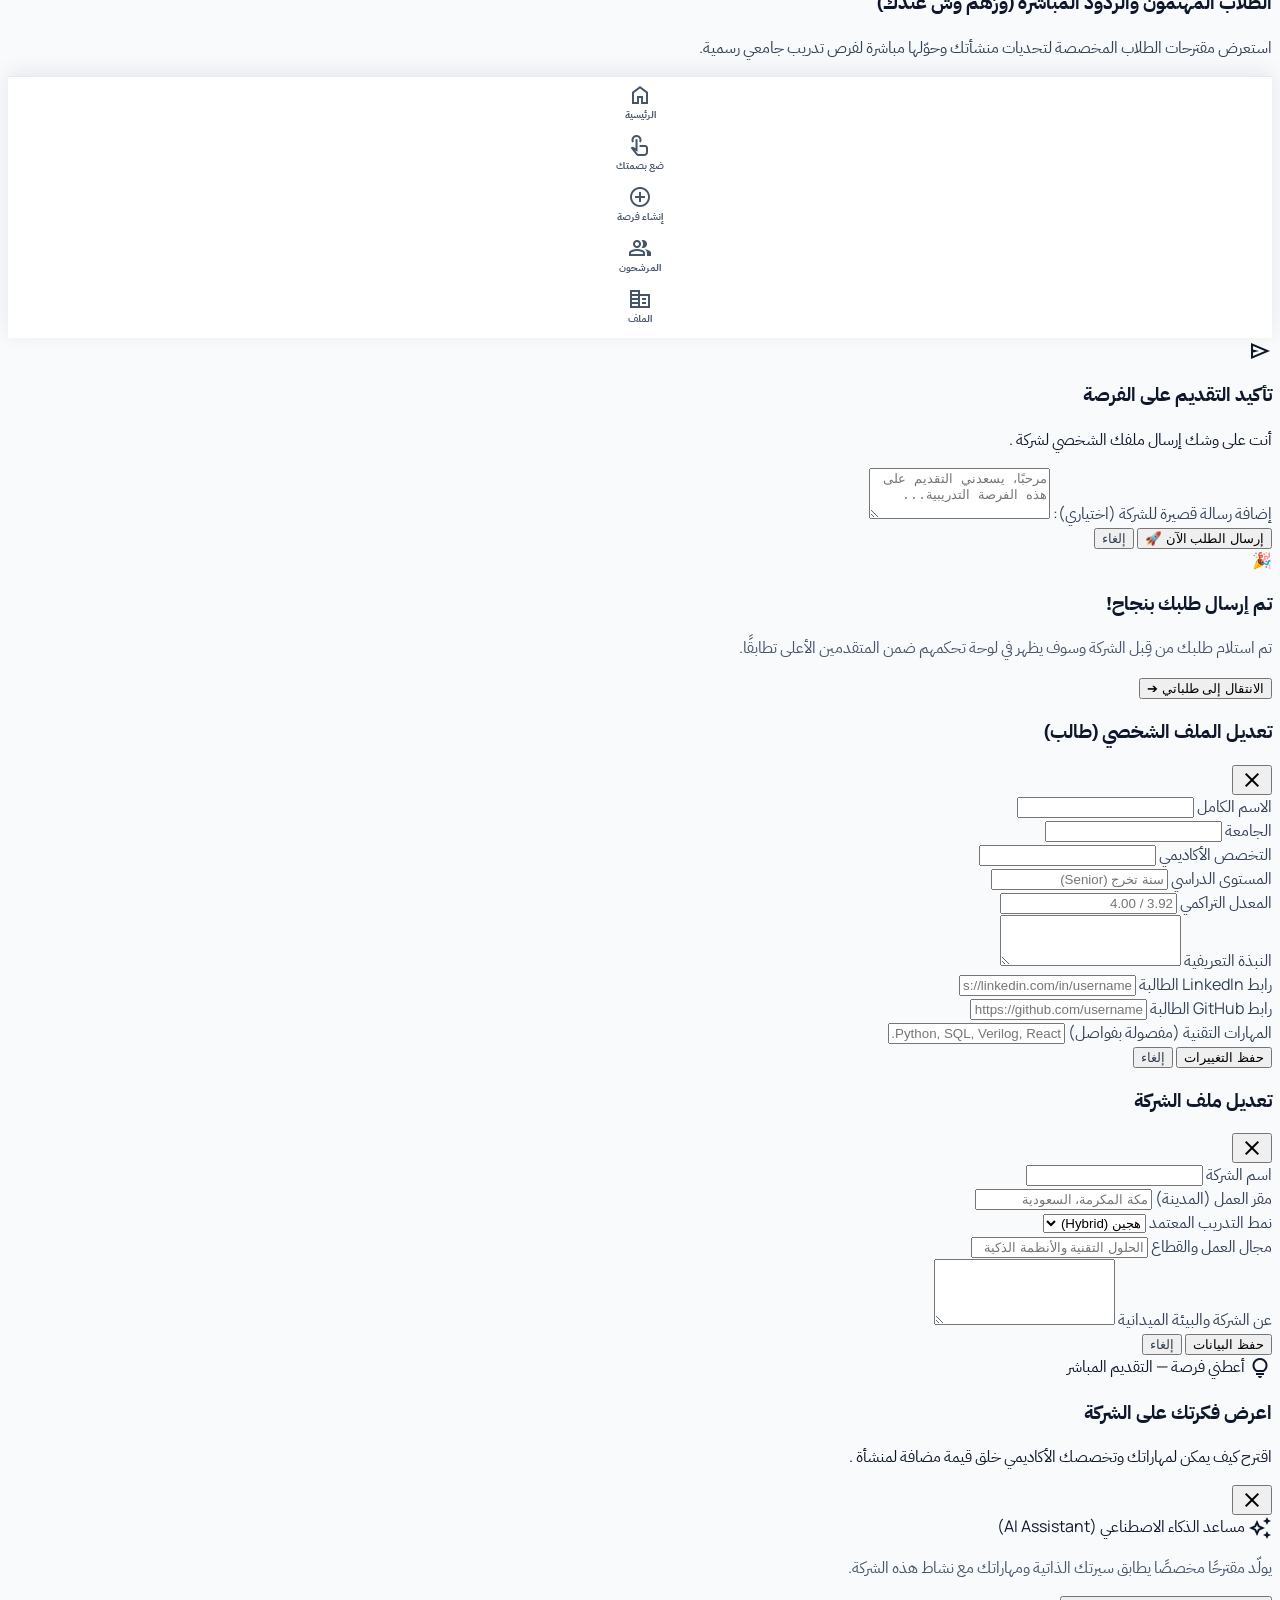
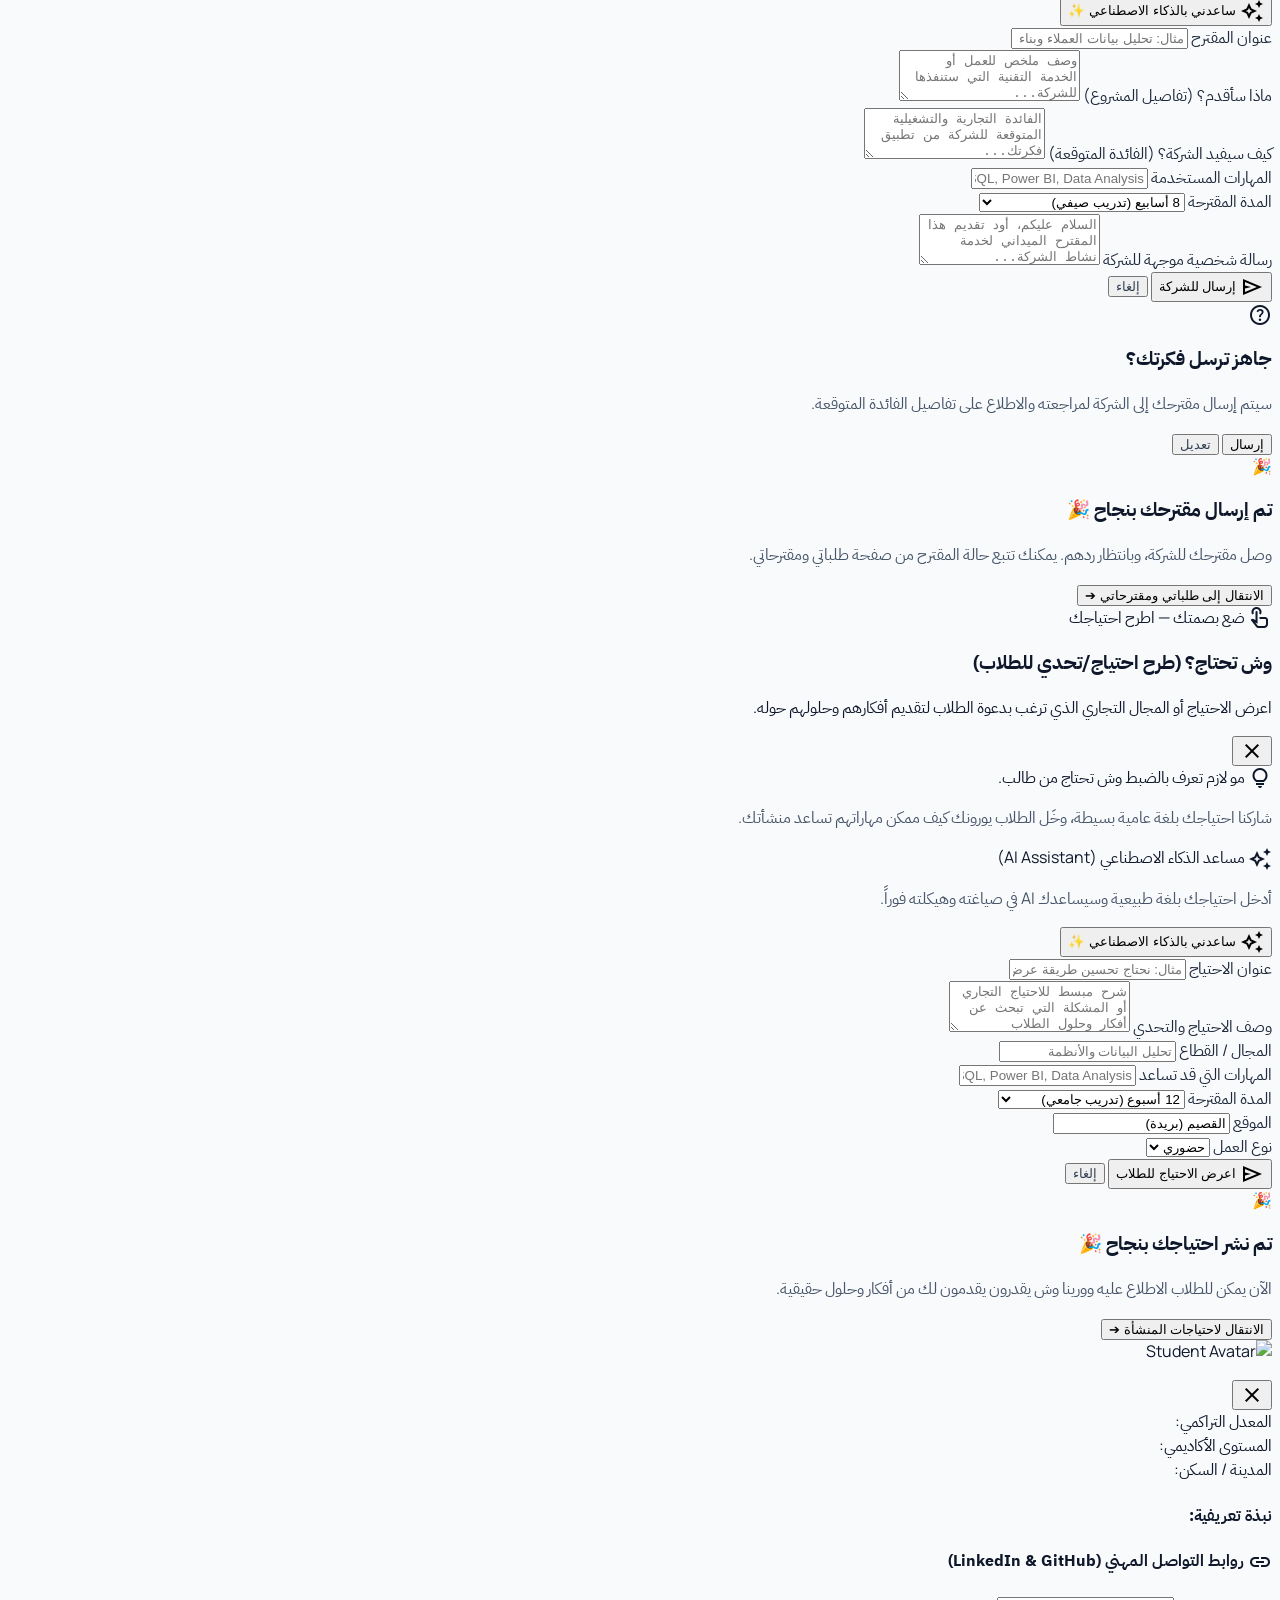
==== commit 314bce35: "Implement new MAYDAN brand logo (Two paths meeting in M shape) as SVG across navbar, auth, footer, a" ====
--- a/index.html
+++ b/index.html
@@ -4,6 +4,9 @@
   <meta charset="utf-8"/>
   <meta name="viewport" content="width=device-width, initial-scale=1.0"/>
   <title>MAYDAN | ميدان — من الجامعة إلى الميدان</title>
+  
+  <!-- Favicon (Brand Logo) -->
+  <link rel="icon" type="image/svg+xml" href="images/logo.svg"/>
   
   <!-- Fonts & Icons -->
   <link rel="preconnect" href="https://fonts.googleapis.com">
@@ -20,7 +23,7 @@
   </script>
   
   <!-- Custom Styles -->
-  <link rel="stylesheet" href="css/custom.css?v=30">
+  <link rel="stylesheet" href="css/custom.css?v=31">
 </head>
 <body class="bg-[#f7f9fb] text-[#191c1e] antialiased min-h-screen flex flex-col justify-between selection:bg-teal-500 selection:text-white">
 
@@ -29,8 +32,8 @@
     
     <!-- Logo & Slogan -->
     <div class="flex items-center gap-1.5 sm:gap-2.5 cursor-pointer group shrink-0" onclick="window.location.hash='landing-page'">
-      <div class="w-8 h-8 sm:w-10 sm:h-10 rounded-xl sm:rounded-2xl bg-gradient-to-br from-teal-600 via-teal-800 to-slate-950 text-white flex items-center justify-center shadow-md border border-teal-400/30 shrink-0 group-hover:scale-105 transition-all">
-        <span class="material-symbols-outlined text-lg sm:text-2xl text-teal-300 animate-ai-pulse">workspace_premium</span>
+      <div class="w-8 h-8 sm:w-10 sm:h-10 rounded-xl sm:rounded-2xl bg-white dark:bg-slate-800 text-white flex items-center justify-center shadow-sm border border-slate-200/80 dark:border-slate-700 shrink-0 group-hover:scale-105 transition-all p-1 sm:p-1.5">
+        <img src="images/logo.svg" alt="MAYDAN Logo" class="w-full h-full object-contain"/>
       </div>
       <div>
         <h1 class="text-sm sm:text-lg font-extrabold text-slate-900 dark:text-slate-100 tracking-tight font-headline flex items-center gap-1 sm:gap-1.5">
@@ -170,7 +173,9 @@
         
         <!-- Auth View Header & Tabs -->
         <div class="text-center space-y-3">
-          <div class="w-12 h-12 rounded-2xl bg-slate-900 text-teal-400 font-bold flex items-center justify-center text-2xl mx-auto shadow-sm">م</div>
+          <div class="w-14 h-14 rounded-2xl bg-white dark:bg-slate-800 p-2 shadow-sm border border-slate-200/80 dark:border-slate-700 mx-auto flex items-center justify-center">
+            <img src="images/logo.svg" alt="MAYDAN Logo" class="w-full h-full object-contain"/>
+          </div>
           <h2 id="auth-title" class="text-2xl font-bold text-slate-900 font-headline">أهلاً بك في ميدان</h2>
           <p id="auth-subtitle" class="text-slate-600 text-xs">سجل دخولك أو أنشئ حسابًا جديدًا للبدء في المنصة</p>
 
@@ -1500,7 +1505,10 @@
   <!-- ==================== FOOTER ==================== -->
   <footer class="bg-slate-900 text-slate-400 text-xs py-8 border-t border-slate-800">
     <div class="max-w-[1440px] mx-auto px-6 flex flex-col sm:flex-row items-center justify-between gap-4">
-      <div class="flex items-center gap-2">
+      <div class="flex items-center gap-2.5">
+        <div class="w-6 h-6 rounded-lg bg-white/10 p-0.5 flex items-center justify-center">
+          <img src="images/logo.svg" alt="MAYDAN Logo" class="w-full h-full object-contain"/>
+        </div>
         <span class="font-bold text-white">MAYDAN | ميدان</span>
         <span>•</span>
         <span>من الجامعة إلى الميدان</span>
@@ -1536,9 +1544,9 @@
   <script src="js/firebase-auth.js"></script>
 
   <!-- App JavaScript Modules -->
-  <script src="js/mock-data.js?v=30"></script>
-  <script src="js/ai-engine.js?v=30"></script>
-  <script src="js/store.js?v=30"></script>
-  <script src="js/app.js?v=30"></script>
+  <script src="js/mock-data.js?v=31"></script>
+  <script src="js/ai-engine.js?v=31"></script>
+  <script src="js/store.js?v=31"></script>
+  <script src="js/app.js?v=31"></script>
 </body>
 </html>
